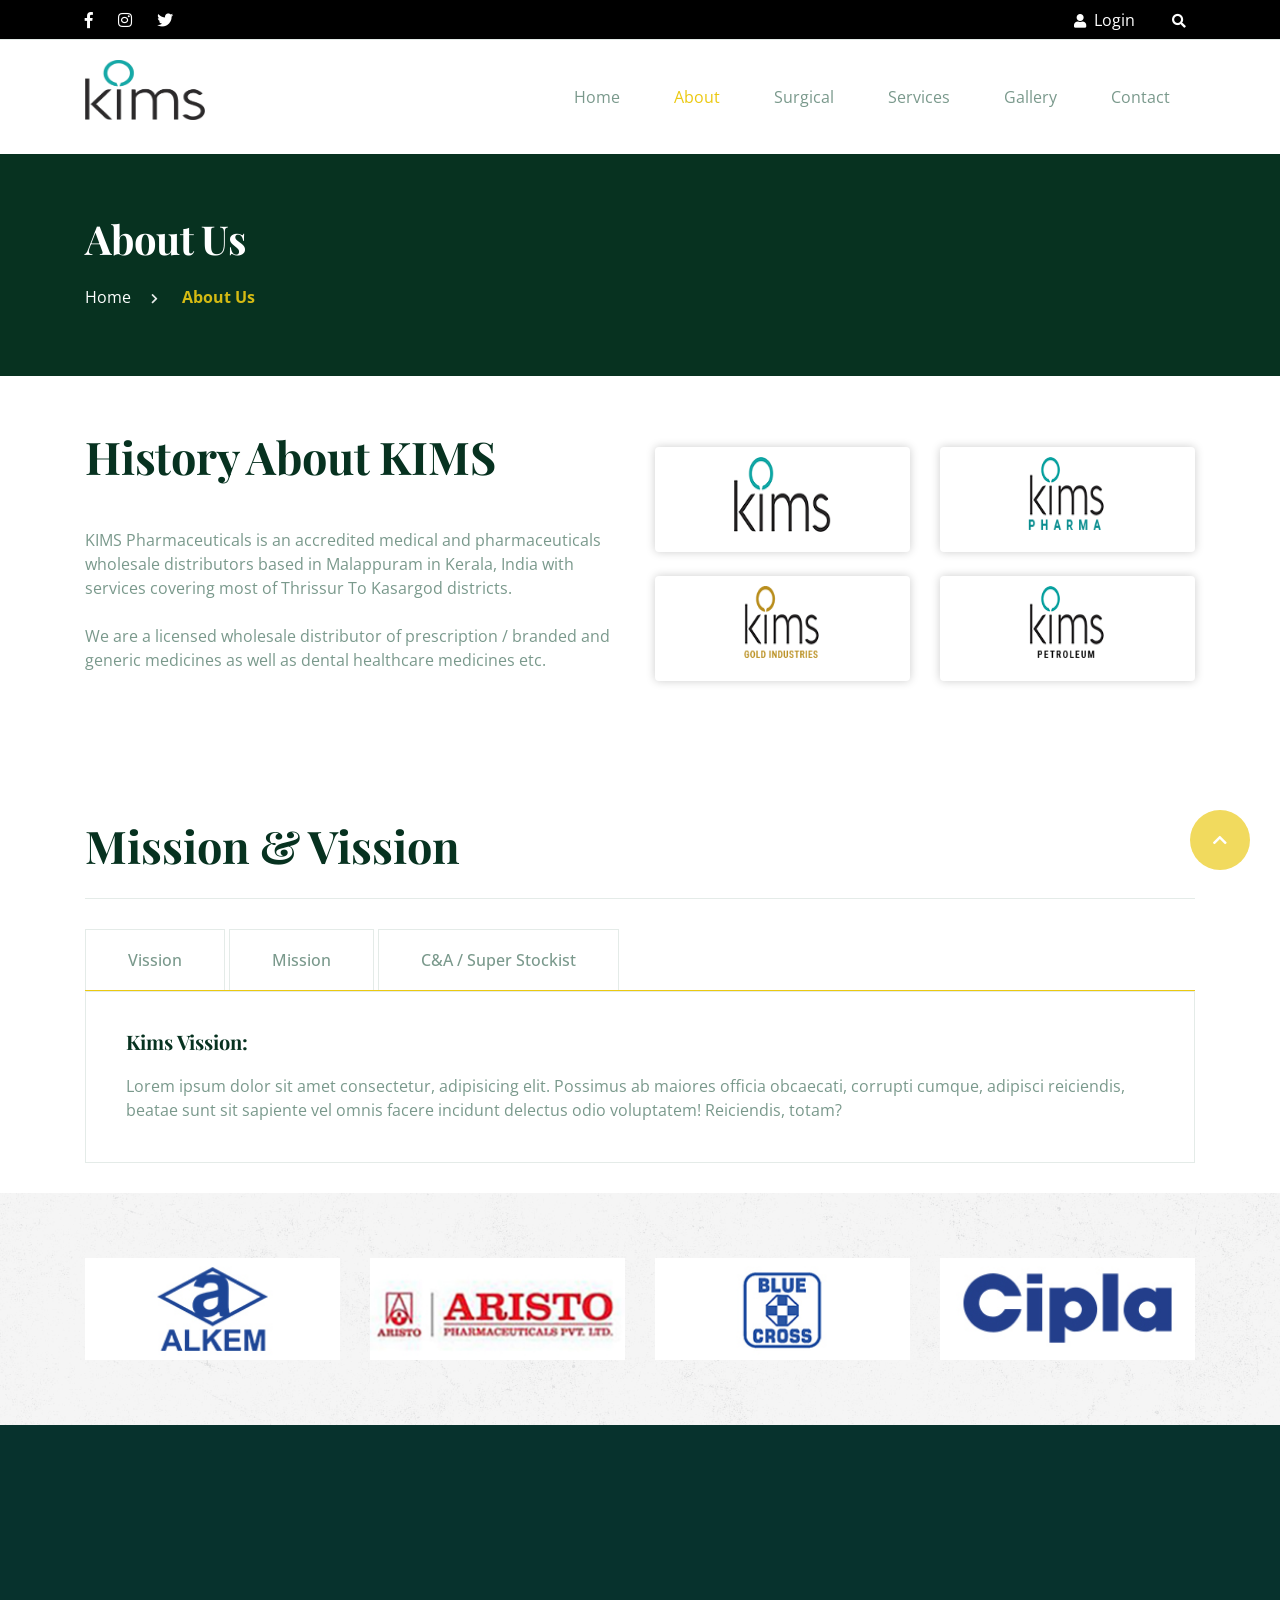
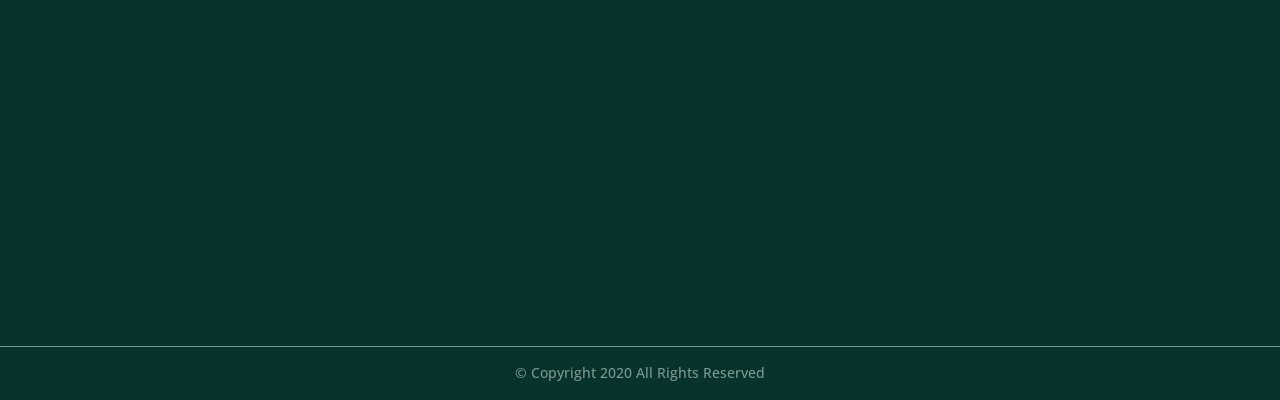
==== about.html @ dfac7af4 "kims all" ====
<!DOCTYPE html>
<html class="no-js">

<head>
    <title>Kims- About</title>
    <meta charset="utf-8">
    <meta name="description" content="">
    <meta name="viewport" content="width=device-width, initial-scale=1, shrink-to-fit=no">

    <link rel="stylesheet" href="css/bootstrap.min.css">
    <link rel="stylesheet" href="css/animations.css">
    <link rel="stylesheet" href="css/font-awesome5.css">
    <link rel="stylesheet" href="css/fontello.css">
    <link rel="stylesheet" href="css/main2.css" class="color-switcher-link">
    <link rel="stylesheet" href="css/shop2.css" class="color-switcher-link">
    <script src="js/vendor/modernizr-2.6.2.min.js"></script>

</head>

<body>

    <!--====== Preloader Area Start ======-->
    <div id="loader">
        <div class="spinner">
            <div class="dot1"></div>
            <div class="dot2"></div>
        </div>
    </div>

    <!-- Login POpup -->
    <div class="modal fade" id="exampleModalCenter" tabindex="-1" role="dialog" aria-labelledby="exampleModalCenterTitle" aria-hidden="true">
        <div class="modal-dialog modal-dialog-centered" role="document">
            <div class="modal-content">
                <div class="modal-header">
                    <h5 class="modal-title" id="exampleModalLongTitle">Login</h5>
                    <button type="button" class="close" data-dismiss="modal" aria-label="Close">
			<span aria-hidden="true">&times;</span>
		  </button>
                </div>
                <div class="modal-body">
                    <button class="btn btn-maincolor" type="submit" onclick="redirectMfacLogin();return false;">Company Login</button>
                    <button class="btn btn-maincolor" type="submit" onclick="redirectCustLogin();return false;">Customer Login</button>
                </div>
            </div>
        </div>
    </div>

    <!-- Pay Online POpup -->
    <div class="modal fade" id="PayOnline" tabindex="-1" role="dialog" aria-labelledby="PayOnlineTitle" aria-hidden="true">
        <div class="modal-dialog modal-dialog-centered" role="document">
            <div class="modal-content">
                <div class="modal-header">
                    <h5 class="modal-title" id="exampleModalLongTitle">Pay Online</h5>
                    <button type="button" class="close" data-dismiss="modal" aria-label="Close">
			<span aria-hidden="true">&times;</span>
		  </button>
                </div>
                <div class="modal-body">
                    <div class="body-content"><img src="img/q_code.jpg" alt="" style="width: 60%;height: 440px;"></div>
                </div>
            </div>
        </div>
    </div>

    <!-- Fixed Side Button -->
    <!-- <div class="fixed-side-btn">
        <a href="" class="btn-stylish" data-toggle="modal" data-target="#PayOnline">Pay Online</a>
    </div> -->



    <!-- wrappers for visual page editor and boxed version of template -->
    <div id="canvas">
        <div id="box_wrapper">

            <!-- template sections -->
            <!--topline section visible only on small screens|-->

            <section class="page_topline topline-1 s-borderbottom py-9">
                <div class="container">
                    <div class="row align-items-center">
                        <div class="col-xl-9 col-lg-8 col-md-8 col-sm-12 col-12 text-md-left text-center ">
                            <span class="social-icons">
								<a href="#" class="fab fab fa-facebook-f " title="facebook"></a>
								<a href="https://www.instagram.com/kimsgroupofcompanies/?r=nametag" class="fab fa-instagram " target="_blank"></a>
								<a href="#" class="fab fa-twitter " title="twitter"></a>
							</span>
                        </div>

                        <div class="col-xl-3 col-lg-4 col-md-4 col-sm-12 col-12 d-flex justify-content-md-end justify-content-center align-items-center">
                            <div class="login-modal">
                                <a class="login-form-btn" href="#" data-toggle="modal" data-target="#exampleModalCenter" style="color: #fff;"><i class="fa fa-user mr-1"></i> Login</a>
                            </div>
                            <!--search bar-->
                            <div class="dropdown widget_search">
                                <a class="dropdown-toggle dropdown-toggle-split" href="#" id="headerSearchDropdown" data-toggle="dropdown" aria-haspopup="true" aria-expanded="false">
                                    <i class="fa fa-search"></i>
                                </a>

                                <div class="dropdown-menu ls ms " aria-labelledby="headerSearchDropdown">
                                    <form role="search" method="get" class="search-form" action="/">
                                        <label for="search-form-top">
											<span class="screen-reader-text">Search for:</span>
										</label>
                                        <input type="search" id="search-form-top" class="search-field" placeholder="Search keyword.." value="" name="search">
                                        <button type="submit" class="search-submit">
											<span class="screen-reader-text">Search</span>
										</button>
                                    </form>
                                </div>
                            </div>
                        </div>
                    </div>
                </div>
            </section>

            <!-- header with two Bootstrap columns - left for logo and right for navigation -->
            <header class="page_header header-1 ls s-py-20 ">

                <div class="container">

                    <div class="row ">
                        <div class="col-xl-3 col-lg-3 col-md-4 col-sm-8 col-12">
                            <a href="index.html" class="logo">
                                <img src="img/kims_logos/kims-logo.png" alt="">
                            </a>
                        </div>
                        <div class="col-xl-9 col-lg-9 col-md-8 col-sm-4 col-12 d-flex align-items-center justify-content-end ">
                            <!-- main nav start -->
                            <nav class="top-nav">
                                <ul class="nav sf-menu">


                                    <li>
                                        <a href="index.html">Home</a>
                                    </li>
                                    <li class="active">
                                        <a href="#about">About</a>
                                    </li>
                                    <li>
                                        <a href="surgical.html">Surgical</a>
                                    </li>
                                    <li>
                                        <a href="index.html#services">services</a>
                                    </li>
                                    <li>
                                        <a href="index.html#gallery">Gallery</a>
                                    </li>
                                    <li>
                                        <a href="contact.html">Contact</a>
                                    </li>
                                </ul>


                            </nav>
                            <!-- eof main nav -->
                        </div>

                    </div>
                    <!-- header toggler -->
                    <span class="toggle_menu"><span></span></span>

                </div>

            </header>

            <!-- breadcrumb -->
            <section class="page_title ds s-parallax s-overlay s-py-65">
                <div class="s-blur"></div>
                <div class="container">
                    <div class="row">


                        <div class="col-md-12 text-center text-sm-left">
                            <h1>About Us</h1>
                            <ol class="breadcrumb">
                                <li class="breadcrumb-item">
                                    <a href="./">Home</a>
                                </li>
                                <li class="breadcrumb-item active">
                                    About Us
                                </li>
                            </ol>
                        </div>


                    </div>
                </div>
            </section>

            <!-- History Section -->
            <section class="ls section-about s-py-xl-55 s-py-lg-55 s-py-md-55 s-py-55 text-center text-sm-left">
                <div class="container">
                    <div class="row">
                        <div class="col-lg-6 mb-3">
                            <h2 class="special-heading">History About KIMS</h2>
                            <div class="divider-45 hidden-below-md"></div>
                            <div class="divider-30 hidden-above-md"></div>
                            <p>KIMS Pharmaceuticals is an accredited medical and pharmaceuticals wholesale distributors based in Malappuram in Kerala, India with services covering most of Thrissur To Kasargod districts.</p>
                            <p>We are a licensed wholesale distributor of prescription / branded and generic medicines as well as dental healthcare medicines etc.</p>
                            <div class="divider-50 hidden-below-md"></div>
                            <div class="divider-30 hidden-above-md"></div>
                        </div>
                        <div class="col-lg-6 d-flex align-items-center mb-3">
                            <div class="row">
                                <div class="col-md-6 mb-4">
                                    <a href="index.html">
                                        <div class="icon-box text-center hero-bg rounded box-shadow">
                                            <div class="icon-styled rounded fs-24" style="width: 75%;">
                                                <img src="img/kims-networks/kims-networks/kims.png" alt="kims-Pharmaceuticals-logo">
                                            </div>
                                        </div>
                                    </a>
                                </div>
                                <div class="col-md-6 mb-4">
                                    <a href="surgical.html">
                                        <div class="icon-box text-center hero-bg rounded box-shadow">
                                            <div class="icon-styled rounded fs-24" style="width: 75%;">
                                                <img src="img/kims-networks/kims-networks/kims_pharma.png" alt="kims-Bismik-logo">
                                            </div>
                                        </div>
                                    </a>
                                </div>
                                <div class="col-md-6 mb-4">
                                    <a href="http://kimsgold.com/" target="_blank">
                                        <div class="icon-box text-center hero-bg rounded box-shadow">
                                            <div class="icon-styled  rounded fs-24" style="width: 75%;">
                                                <img src="img/kims-networks/kims-networks/kims_gold.png" alt="kims-Gold">
                                            </div>
                                        </div>
                                    </a>
                                </div>
                                <div class="col-md-6 mb-4">
                                    <a href="error.html">
                                        <div class="icon-box text-center hero-bg rounded box-shadow">
                                            <div class="icon-styled rounded fs-24" style="width: 75%;">
                                                <img src="img/kims-networks/kims-networks/kims_petroleum.png" alt="kims-Pharmaceuticals-logo">
                                            </div>
                                        </div>
                                    </a>
                                </div>
                            </div>
                        </div>
                    </div>
                </div>
            </section>

            <!-- mission-vission Section -->
            <section id="vission" class="ls s-py-xl-30 s-py-lg-30 s-py-md-90 s-py-60 c-gutter-60">
                <div class="container">
                    <div class="row">
                        <div class="col-12">
                            <h2>Mission & Vission</h2>
                            <hr>
                            <div class="row">
                                <div class="col-lg-12">


                                    <!-- tabs start -->
                                    <ul class="nav nav-tabs" role="tablist">
                                        <li class="nav-item">
                                            <a class="nav-link active" id="tab01" data-toggle="tab" href="#tab01_pane" role="tab" aria-controls="tab01_pane" aria-expanded="true">Vission</a>
                                        </li>
                                        <li class="nav-item">
                                            <a class="nav-link" id="tab02" data-toggle="tab" href="#tab02_pane" role="tab" aria-controls="tab02_pane">Mission</a>
                                        </li>
                                        <li class="nav-item">
                                            <a class="nav-link" id="tab03" data-toggle="tab" href="#tab03_pane" role="tab" aria-controls="tab03_pane">C&A / Super Stockist</a>
                                        </li>

                                    </ul>
                                    <div class="tab-content">

                                        <div class="tab-pane fade show active" id="tab01_pane" role="tabpanel" aria-labelledby="tab01">

                                            <h6>Kims Vission:</h6>
                                            <p>
                                                Lorem ipsum dolor sit amet consectetur, adipisicing elit. Possimus ab maiores officia obcaecati, corrupti cumque, adipisci reiciendis, beatae sunt sit sapiente vel omnis facere incidunt delectus odio voluptatem! Reiciendis, totam?
                                            </p>

                                        </div>

                                        <div class="tab-pane fade" id="tab02_pane" role="tabpanel" aria-labelledby="tab02">

                                            <h6>Kims Mission:</h6>
                                            <p>
                                                Lorem ipsum dolor sit amet consectetur, adipisicing elit. Aperiam possimus distinctio veritatis repudiandae aliquam? Possimus rerum assumenda labore voluptate fugit minus magni placeat deleniti dolorem, quas unde eos sit aperiam?
                                            </p>

                                        </div>

                                        <div class="tab-pane fade" id="tab03_pane" role="tabpanel" aria-labelledby="tab03">

                                            <h6>C & A:</h6>
                                            <p>
                                                Lorem ipsum dolor sit amet, consetetur sadipscing elitr, sed diam nonumy eirmod tempor invidunt ut labore et dolore magna aliquyam erat, sed diam voluptua. At vero eos et accusam et justo duo dolores et ea rebum. Stet clita kasd gubergren, no sea takimata
                                                sanctus est Lorem ipsum dolor sit amet. Lorem ipsum dolor sit amet, consetetur sadipscing elitr, sed diam nonumy eirmod tempor invidunt ut labore eit dolore magna aliquyam erat, sed diam voluptua at vero
                                                eos et accusam et justo duo dolores et ea rebum. Stet clita kasd gubergren, no sea takimata sanctus est Lorem ipsum dolor sit amet.
                                            </p>
                                            <h6>Super Stockist:</h6>
                                            <p>
                                                Lorem, ipsum dolor sit amet consectetur adipisicing elit. Autem itaque, dolor sequi fuga natus perferendis sint veritatis, ipsa fugiat vitae, deserunt minus alias eligendi officia quisquam excepturi ducimus? Velit, dignissimos.
                                            </p>

                                        </div>

                                    </div>
                                    <!-- tabs end-->
                                </div>

                            </div>
                        </div>
                    </div>
                </div>
            </section>

            <!-- company section -->
            <section class="ls shop-categories-section s-pt-xl-65 s-pt-lg-65 s-pt-md-65 s-pt-65 s-pb-xl-65 s-pb-lg-65 s-pb-md-65 s-pb-65">
                <div class="container">
                    <div class="row">
                        <div class="col-12">
                            <div class="owl-carousel shop-categories-carousel" data-center="false" data-nav="false" data-margin="30" data-loop="true" data-autoplay="true" data-responsive-lg="4" data-responsive-md="4" data-responsive-sm="2" data-responsive-xs="1">
                                <article class="vertical-item text-center">
                                    <div class="item-media post-thumbnail">
                                        <a href="error.html">
                                            <img src="img/kims-companyLogos/alkem-logo.jpg" alt="img">
                                        </a>
                                    </div>
                                </article>
                                <article class="vertical-item text-center">
                                    <div class="item-media post-thumbnail">
                                        <a href="error.html">
                                            <img src="img/kims-companyLogos/aristo-logo.jpg" alt="img">
                                        </a>
                                    </div>
                                </article>
                                <article class="vertical-item text-center">
                                    <div class="item-media post-thumbnail">
                                        <a href="error.html">
                                            <img src="img/kims-companyLogos/Blue-cross-lab.jpg" alt="img">
                                        </a>
                                    </div>
                                </article>
                                <article class="vertical-item text-center">
                                    <div class="item-media post-thumbnail">
                                        <a href="error.html">
                                            <img src="img/kims-companyLogos/Cipla_logo.jpg" alt="img">
                                        </a>
                                    </div>
                                </article>
                                <article class="vertical-item text-center">
                                    <div class="item-media post-thumbnail">
                                        <a href="error.html">
                                            <img src="img/kims-companyLogos/gsk-logo.jpg" alt="img">
                                        </a>
                                    </div>
                                </article>
                                <article class="vertical-item text-center">
                                    <div class="item-media post-thumbnail">
                                        <a href="error.html">
                                            <img src="img/kims-companyLogos/indoco-logo.jpg" alt="img">
                                        </a>
                                    </div>
                                </article>
                                <article class="vertical-item text-center">
                                    <div class="item-media post-thumbnail">
                                        <a href="error.html">
                                            <img src="img/kims-companyLogos/intas_head.jpg" alt="img">
                                        </a>
                                    </div>
                                </article>
                                <article class="vertical-item text-center">
                                    <div class="item-media post-thumbnail">
                                        <a href="error.html">
                                            <img src="img/kims-companyLogos/lupin.jpg" alt="img">
                                        </a>
                                    </div>
                                </article>
                                <article class="vertical-item text-center">
                                    <div class="item-media post-thumbnail">
                                        <a href="error.html">
                                            <img src="img/kims-companyLogos/torrent-pharma.jpg" alt="img">
                                        </a>
                                    </div>
                                </article>
                                <article class="vertical-item text-center">
                                    <div class="item-media post-thumbnail">
                                        <a href="error.html">
                                            <img src="img/kims-companyLogos/usv.jpg" alt="img">
                                        </a>
                                    </div>
                                </article>
                            </div>
                        </div>
                    </div>
                </div>
            </section>




            <footer class="page_footer text-center text-sm-left  ds ms s-pt-60 s-pb-60 s-pt-md-85 s-pb-md-90 s-pt-lg-125 s-pb-lg-130 s-pt-xl-150 s-pb-xl-145 c-gutter-30 s-parallax c-mb-50 c-mb-lg-0">
                <div class="container">
                    <div class="row justify-content-center">

                        <div class="col-lg-4 col-md-6  animate" data-animation="fadeInUp">
                            <a href="index.html" class="logo">
                                <img src="img/kims_logos/kims-logo_footer.png" alt="">
                            </a>
                            <p>
                                KIMS Pharmaceuticals is an accredited medical and pharmaceuticals wholesale distributors based in Malappuram in Kerala, India with services covering most of Thrissur To Kasargod districts.
                            </p>
                        </div>

                        <div class="col-lg-2 col-md-6 animate" data-animation="fadeInUp">

                            <div class="widget widget_nav_menu mb-0">
                                <h3 class="widget-title">Networks</h3>
                                <ul class="list-unstyled">
                                    <li>
                                        <a href="#">Kims Pharmaceuticals</a>
                                    </li>
                                    <li>
                                        <a href="#">Kims Bismik</a>
                                    </li>
                                    <li>
                                        <a href="#">Kims Gold</a>
                                    </li>
                                    <li>
                                        <a href="#">Kims Petroleum</a>
                                    </li>
                                </ul>
                            </div>
                        </div>

                        <div class="col-lg-3 col-md-6 animate" data-animation="fadeInUp">
                            <div class="widget widget_mailchimp">

                                <h3 class="widget-title">Subscribe</h3>

                                <p>
                                    Be notified about new location
                                </p>

                                <form class="signup" action="/">
                                    <label for="mailchimp_email">
										<span class="screen-reader-text">Subscribe:</span>
									</label>

                                    <input id="mailchimp_email" name="email" type="email" class="form-control mailchimp_email" placeholder="Email">

                                    <button type="submit" class="search-submit">
										<span class="screen-reader-text">Subscribe</span>
									</button>
                                    <div class="response"></div>
                                </form>

                            </div>
                        </div>
                        <div class="col-lg-3 col-md-6 mb-0 animate" data-animation="fadeInUp">

                            <div class="widget widget_icons_list">
                                <h3 class="widget-title">Contact info</h3>
                                <ul>
                                    <li class="icon-inline">
                                        <div class="icon-styled icon-top color-main fs-14">
                                            <i class="fa fa-map-marker"></i>
                                        </div>
                                        <p>Kims & Bismik Medical Agencies <br> Market Road, Kottakal <br> Malappuram Dt, Kerala</p>
                                    </li>
                                    <li class="icon-inline">
                                        <div class="icon-styled icon-top color-main fs-14">
                                            <i class="fa fa-headphones-alt"></i>
                                        </div>
                                        <p>+91 9946211250</p>
                                    </li>
                                    <li class="icon-inline">
                                        <div class="icon-styled icon-top color-main fs-14">
                                            <i class="fa fa-envelope"></i>
                                        </div>
                                        <p>
                                            <a href="#">kimsktkl@gmail.com</a>
                                        </p>
                                    </li>
                                </ul>
                            </div>
                        </div>

                    </div>
                </div>
            </footer>


            <section class="page_copyright ds ms s-py-15 s-bordertop">
                <div class="container">
                    <div class="row align-items-center">

                        <div class="col-md-12 text-center">
                            <p>&copy; Copyright <span class="copyright_year">2020</span> All Rights Reserved</p>
                        </div>

                    </div>
                </div>
            </section>


        </div>
        <!-- eof #box_wrapper -->
    </div>
    <!-- eof #canvas -->


    <script src="js/compressed.js"></script>
    <script src="js/main.js"></script>

</body>

</html>
---- css/animations.css ----
/*
==============================================
CSS3 ANIMATION CHEAT SHEET
==============================================
*/

.slideDown {
    animation-name: slideDown;
    -webkit-animation-name: slideDown;
    animation-duration: 1s;
    -webkit-animation-duration: 1s;
    animation-timing-function: ease;
    -webkit-animation-timing-function: ease;
    visibility: visible;
}

@keyframes slideDown {
    0% {
        transform: translateY(-100%);
    }
    50% {
        transform: translateY(8%);
    }
    65% {
        transform: translateY(-4%);
    }
    80% {
        transform: translateY(4%);
    }
    95% {
        transform: translateY(-2%);
    }
    100% {
        transform: translateY(0%);
    }
}

@-webkit-keyframes slideDown {
    0% {
        -webkit-transform: translateY(-100%);
    }
    50% {
        -webkit-transform: translateY(8%);
    }
    65% {
        -webkit-transform: translateY(-4%);
    }
    80% {
        -webkit-transform: translateY(4%);
    }
    95% {
        -webkit-transform: translateY(-2%);
    }
    100% {
        -webkit-transform: translateY(0%);
    }
}


/*
==============================================
slideUp
==============================================
*/

.slideUp {
    animation-name: slideUp;
    -webkit-animation-name: slideUp;
    animation-duration: 1s;
    -webkit-animation-duration: 1s;
    animation-timing-function: ease;
    -webkit-animation-timing-function: ease;
    visibility: visible;
}

@keyframes slideUp {
    0% {
        transform: translateY(100%);
    }
    50% {
        transform: translateY(-8%);
    }
    65% {
        transform: translateY(4%);
    }
    80% {
        transform: translateY(-4%);
    }
    95% {
        transform: translateY(2%);
    }
    100% {
        transform: translateY(0%);
    }
}

@-webkit-keyframes slideUp {
    0% {
        -webkit-transform: translateY(100%);
    }
    50% {
        -webkit-transform: translateY(-8%);
    }
    65% {
        -webkit-transform: translateY(4%);
    }
    80% {
        -webkit-transform: translateY(-4%);
    }
    95% {
        -webkit-transform: translateY(2%);
    }
    100% {
        -webkit-transform: translateY(0%);
    }
}


/*
==============================================
slideLeft
==============================================
*/

.slideLeft {
    animation-name: slideLeft;
    -webkit-animation-name: slideLeft;
    animation-duration: 1s;
    -webkit-animation-duration: 1s;
    animation-timing-function: ease-in-out;
    -webkit-animation-timing-function: ease-in-out;
    visibility: visible;
}

@keyframes slideLeft {
    0% {
        transform: translateX(150%);
    }
    50% {
        transform: translateX(-8%);
    }
    65% {
        transform: translateX(4%);
    }
    80% {
        transform: translateX(-4%);
    }
    95% {
        transform: translateX(2%);
    }
    100% {
        transform: translateX(0%);
    }
}

@-webkit-keyframes slideLeft {
    0% {
        -webkit-transform: translateX(150%);
    }
    50% {
        -webkit-transform: translateX(-8%);
    }
    65% {
        -webkit-transform: translateX(4%);
    }
    80% {
        -webkit-transform: translateX(-4%);
    }
    95% {
        -webkit-transform: translateX(2%);
    }
    100% {
        -webkit-transform: translateX(0%);
    }
}


/*
==============================================
slideRight
==============================================
*/

.slideRight {
    animation-name: slideRight;
    -webkit-animation-name: slideRight;
    animation-duration: 1s;
    -webkit-animation-duration: 1s;
    animation-timing-function: ease-in-out;
    -webkit-animation-timing-function: ease-in-out;
    visibility: visible;
}

@keyframes slideRight {
    0% {
        transform: translateX(-150%);
    }
    50% {
        transform: translateX(8%);
    }
    65% {
        transform: translateX(-4%);
    }
    80% {
        transform: translateX(4%);
    }
    95% {
        transform: translateX(-2%);
    }
    100% {
        transform: translateX(0%);
    }
}

@-webkit-keyframes slideRight {
    0% {
        -webkit-transform: translateX(-150%);
    }
    50% {
        -webkit-transform: translateX(8%);
    }
    65% {
        -webkit-transform: translateX(-4%);
    }
    80% {
        -webkit-transform: translateX(4%);
    }
    95% {
        -webkit-transform: translateX(-2%);
    }
    100% {
        -webkit-transform: translateX(0%);
    }
}


/*
==============================================
slideExpandUp
==============================================
*/

.slideExpandUp {
    animation-name: slideExpandUp;
    -webkit-animation-name: slideExpandUp;
    animation-duration: 1.6s;
    -webkit-animation-duration: 1.6s;
    animation-timing-function: ease-out;
    -webkit-animation-timing-function: ease -out;
    visibility: visible;
}

@keyframes slideExpandUp {
    0% {
        transform: translateY(100%) scaleX(0.5);
    }
    30% {
        transform: translateY(-8%) scaleX(0.5);
    }
    40% {
        transform: translateY(2%) scaleX(0.5);
    }
    50% {
        transform: translateY(0%) scaleX(1.1);
    }
    60% {
        transform: translateY(0%) scaleX(0.9);
    }
    70% {
        transform: translateY(0%) scaleX(1.05);
    }
    80% {
        transform: translateY(0%) scaleX(0.95);
    }
    90% {
        transform: translateY(0%) scaleX(1.02);
    }
    100% {
        transform: translateY(0%) scaleX(1);
    }
}

@-webkit-keyframes slideExpandUp {
    0% {
        -webkit-transform: translateY(100%) scaleX(0.5);
    }
    30% {
        -webkit-transform: translateY(-8%) scaleX(0.5);
    }
    40% {
        -webkit-transform: translateY(2%) scaleX(0.5);
    }
    50% {
        -webkit-transform: translateY(0%) scaleX(1.1);
    }
    60% {
        -webkit-transform: translateY(0%) scaleX(0.9);
    }
    70% {
        -webkit-transform: translateY(0%) scaleX(1.05);
    }
    80% {
        -webkit-transform: translateY(0%) scaleX(0.95);
    }
    90% {
        -webkit-transform: translateY(0%) scaleX(1.02);
    }
    100% {
        -webkit-transform: translateY(0%) scaleX(1);
    }
}


/*
==============================================
expandUp
==============================================
*/

.expandUp {
    animation-name: expandUp;
    -webkit-animation-name: expandUp;
    animation-duration: 0.7s;
    -webkit-animation-duration: 0.7s;
    animation-timing-function: ease;
    -webkit-animation-timing-function: ease;
    visibility: visible;
}

@keyframes expandUp {
    0% {
        transform: translateY(100%) scale(0.6) scaleY(0.5);
    }
    60% {
        transform: translateY(-7%) scaleY(1.12);
    }
    75% {
        transform: translateY(3%);
    }
    100% {
        transform: translateY(0%) scale(1) scaleY(1);
    }
}

@-webkit-keyframes expandUp {
    0% {
        -webkit-transform: translateY(100%) scale(0.6) scaleY(0.5);
    }
    60% {
        -webkit-transform: translateY(-7%) scaleY(1.12);
    }
    75% {
        -webkit-transform: translateY(3%);
    }
    100% {
        -webkit-transform: translateY(0%) scale(1) scaleY(1);
    }
}


/*
==============================================
fadeIn
==============================================
*/

.fadeIn {
    animation-name: fadeIn;
    -webkit-animation-name: fadeIn;
    animation-duration: 1.5s;
    -webkit-animation-duration: 1.5s;
    animation-timing-function: ease-in-out;
    -webkit-animation-timing-function: ease-in-out;
    visibility: visible;
}

@keyframes fadeIn {
    0% {
        transform: scale(0);
        opacity: 0.0;
    }
    60% {
        transform: scale(1.1);
    }
    80% {
        transform: scale(0.9);
        opacity: 1;
    }
    100% {
        transform: scale(1);
        opacity: 1;
    }
}

@-webkit-keyframes fadeIn {
    0% {
        -webkit-transform: scale(0);
        opacity: 0.0;
    }
    60% {
        -webkit-transform: scale(1.1);
    }
    80% {
        -webkit-transform: scale(0.9);
        opacity: 1;
    }
    100% {
        -webkit-transform: scale(1);
        opacity: 1;
    }
}


/*
==============================================
expandOpen
==============================================
*/

.expandOpen {
    animation-name: expandOpen;
    -webkit-animation-name: expandOpen;
    animation-duration: 1.2s;
    -webkit-animation-duration: 1.2s;
    animation-timing-function: ease-out;
    -webkit-animation-timing-function: ease-out;
    visibility: visible;
}

@keyframes expandOpen {
    0% {
        transform: scale(1.8);
    }
    50% {
        transform: scale(0.95);
    }
    80% {
        transform: scale(1.05);
    }
    90% {
        transform: scale(0.98);
    }
    100% {
        transform: scale(1);
    }
}

@-webkit-keyframes expandOpen {
    0% {
        -webkit-transform: scale(1.8);
    }
    50% {
        -webkit-transform: scale(0.95);
    }
    80% {
        -webkit-transform: scale(1.05);
    }
    90% {
        -webkit-transform: scale(0.98);
    }
    100% {
        -webkit-transform: scale(1);
    }
}


/*
==============================================
bigEntrance
==============================================
*/

.bigEntrance {
    animation-name: bigEntrance;
    -webkit-animation-name: bigEntrance;
    animation-duration: 1.6s;
    -webkit-animation-duration: 1.6s;
    animation-timing-function: ease-out;
    -webkit-animation-timing-function: ease-out;
    visibility: visible;
}

@keyframes bigEntrance {
    0% {
        transform: scale(0.3) rotate(6deg) translateX(-30%) translateY(30%);
        opacity: 0.2;
    }
    30% {
        transform: scale(1.03) rotate(-2deg) translateX(2%) translateY(-2%);
        opacity: 1;
    }
    45% {
        transform: scale(0.98) rotate(1deg) translateX(0%) translateY(0%);
        opacity: 1;
    }
    60% {
        transform: scale(1.01) rotate(-1deg) translateX(0%) translateY(0%);
        opacity: 1;
    }
    75% {
        transform: scale(0.99) rotate(1deg) translateX(0%) translateY(0%);
        opacity: 1;
    }
    90% {
        transform: scale(1.01) rotate(0deg) translateX(0%) translateY(0%);
        opacity: 1;
    }
    100% {
        transform: scale(1) rotate(0deg) translateX(0%) translateY(0%);
        opacity: 1;
    }
}

@-webkit-keyframes bigEntrance {
    0% {
        -webkit-transform: scale(0.3) rotate(6deg) translateX(-30%) translateY(30%);
        opacity: 0.2;
    }
    30% {
        -webkit-transform: scale(1.03) rotate(-2deg) translateX(2%) translateY(-2%);
        opacity: 1;
    }
    45% {
        -webkit-transform: scale(0.98) rotate(1deg) translateX(0%) translateY(0%);
        opacity: 1;
    }
    60% {
        -webkit-transform: scale(1.01) rotate(-1deg) translateX(0%) translateY(0%);
        opacity: 1;
    }
    75% {
        -webkit-transform: scale(0.99) rotate(1deg) translateX(0%) translateY(0%);
        opacity: 1;
    }
    90% {
        -webkit-transform: scale(1.01) rotate(0deg) translateX(0%) translateY(0%);
        opacity: 1;
    }
    100% {
        -webkit-transform: scale(1) rotate(0deg) translateX(0%) translateY(0%);
        opacity: 1;
    }
}


/*
==============================================
hatch
==============================================
*/

.hatch {
    animation-name: hatch;
    -webkit-animation-name: hatch;
    animation-duration: 2s;
    -webkit-animation-duration: 2s;
    animation-timing-function: ease-in-out;
    -webkit-animation-timing-function: ease-in-out;
    transform-origin: 50% 100%;
    -ms-transform-origin: 50% 100%;
    -webkit-transform-origin: 50% 100%;
    visibility: visible;
}

@keyframes hatch {
    0% {
        transform: rotate(0deg) scaleY(0.6);
    }
    20% {
        transform: rotate(-2deg) scaleY(1.05);
    }
    35% {
        transform: rotate(2deg) scaleY(1);
    }
    50% {
        transform: rotate(-2deg);
    }
    65% {
        transform: rotate(1deg);
    }
    80% {
        transform: rotate(-1deg);
    }
    100% {
        transform: rotate(0deg);
    }
}

@-webkit-keyframes hatch {
    0% {
        -webkit-transform: rotate(0deg) scaleY(0.6);
    }
    20% {
        -webkit-transform: rotate(-2deg) scaleY(1.05);
    }
    35% {
        -webkit-transform: rotate(2deg) scaleY(1);
    }
    50% {
        -webkit-transform: rotate(-2deg);
    }
    65% {
        -webkit-transform: rotate(1deg);
    }
    80% {
        -webkit-transform: rotate(-1deg);
    }
    100% {
        -webkit-transform: rotate(0deg);
    }
}


/*
==============================================
bounce
==============================================
*/

.bounce {
    animation-name: bounce;
    -webkit-animation-name: bounce;
    animation-duration: 1.6s;
    -webkit-animation-duration: 1.6s;
    animation-timing-function: ease;
    -webkit-animation-timing-function: ease;
    transform-origin: 50% 100%;
    -ms-transform-origin: 50% 100%;
    -webkit-transform-origin: 50% 100%;
}

@keyframes bounce {
    0% {
        transform: translateY(0%) scaleY(0.6);
    }
    60% {
        transform: translateY(-100%) scaleY(1.1);
    }
    70% {
        transform: translateY(0%) scaleY(0.95) scaleX(1.05);
    }
    80% {
        transform: translateY(0%) scaleY(1.05) scaleX(1);
    }
    90% {
        transform: translateY(0%) scaleY(0.95) scaleX(1);
    }
    100% {
        transform: translateY(0%) scaleY(1) scaleX(1);
    }
}

@-webkit-keyframes bounce {
    0% {
        -webkit-transform: translateY(0%) scaleY(0.6);
    }
    60% {
        -webkit-transform: translateY(-100%) scaleY(1.1);
    }
    70% {
        -webkit-transform: translateY(0%) scaleY(0.95) scaleX(1.05);
    }
    80% {
        -webkit-transform: translateY(0%) scaleY(1.05) scaleX(1);
    }
    90% {
        -webkit-transform: translateY(0%) scaleY(0.95) scaleX(1);
    }
    100% {
        -webkit-transform: translateY(0%) scaleY(1) scaleX(1);
    }
}


/*
==============================================
pulse
==============================================
*/

.pulse {
    animation-name: pulse;
    -webkit-animation-name: pulse;
    animation-duration: 1.5s;
    -webkit-animation-duration: 1.5s;
    animation-iteration-count: infinite;
    -webkit-animation-iteration-count: infinite;
}

@keyframes pulse {
    0% {
        transform: scale(0.95);
        opacity: 0.7;
    }
    50% {
        transform: scale(1);
        opacity: 1;
    }
    100% {
        transform: scale(0.95);
        opacity: 0.7;
    }
}

@-webkit-keyframes pulse {
    0% {
        -webkit-transform: scale(0.95);
        opacity: 0.7;
    }
    50% {
        -webkit-transform: scale(1);
        opacity: 1;
    }
    100% {
        -webkit-transform: scale(0.95);
        opacity: 0.7;
    }
}


/*
==============================================
floating
==============================================
*/

.floating {
    animation-name: floating;
    -webkit-animation-name: floating;
    animation-duration: 1.5s;
    -webkit-animation-duration: 1.5s;
    animation-iteration-count: infinite;
    -webkit-animation-iteration-count: infinite;
}

@keyframes floating {
    0% {
        transform: translateY(0%);
    }
    50% {
        transform: translateY(8%);
    }
    100% {
        transform: translateY(0%);
    }
}

@-webkit-keyframes floating {
    0% {
        -webkit-transform: translateY(0%);
    }
    50% {
        -webkit-transform: translateY(8%);
    }
    100% {
        -webkit-transform: translateY(0%);
    }
}


/*
==============================================
tossing
==============================================
*/

.tossing {
    animation-name: tossing;
    -webkit-animation-name: tossing;
    animation-duration: 2.5s;
    -webkit-animation-duration: 2.5s;
    animation-iteration-count: infinite;
    -webkit-animation-iteration-count: infinite;
}

@keyframes tossing {
    0% {
        transform: rotate(-4deg);
    }
    50% {
        transform: rotate(4deg);
    }
    100% {
        transform: rotate(-4deg);
    }
}

@-webkit-keyframes tossing {
    0% {
        -webkit-transform: rotate(-4deg);
    }
    50% {
        -webkit-transform: rotate(4deg);
    }
    100% {
        -webkit-transform: rotate(-4deg);
    }
}


/*
==============================================
pullUp
==============================================
*/

.pullUp {
    animation-name: pullUp;
    -webkit-animation-name: pullUp;
    animation-duration: 1.1s;
    -webkit-animation-duration: 1.1s;
    animation-timing-function: ease-out;
    -webkit-animation-timing-function: ease-out;
    transform-origin: 50% 100%;
    -ms-transform-origin: 50% 100%;
    -webkit-transform-origin: 50% 100%;
}

@keyframes pullUp {
    0% {
        transform: scaleY(0.1);
    }
    40% {
        transform: scaleY(1.02);
    }
    60% {
        transform: scaleY(0.98);
    }
    80% {
        transform: scaleY(1.01);
    }
    100% {
        transform: scaleY(0.98);
    }
    80% {
        transform: scaleY(1.01);
    }
    100% {
        transform: scaleY(1);
    }
}

@-webkit-keyframes pullUp {
    0% {
        -webkit-transform: scaleY(0.1);
    }
    40% {
        -webkit-transform: scaleY(1.02);
    }
    60% {
        -webkit-transform: scaleY(0.98);
    }
    80% {
        -webkit-transform: scaleY(1.01);
    }
    100% {
        -webkit-transform: scaleY(0.98);
    }
    80% {
        -webkit-transform: scaleY(1.01);
    }
    100% {
        -webkit-transform: scaleY(1);
    }
}


/*
==============================================
pullDown
==============================================
*/

.pullDown {
    animation-name: pullDown;
    -webkit-animation-name: pullDown;
    animation-duration: 1.1s;
    -webkit-animation-duration: 1.1s;
    animation-timing-function: ease-out;
    -webkit-animation-timing-function: ease-out;
    transform-origin: 50% 0%;
    -ms-transform-origin: 50% 0%;
    -webkit-transform-origin: 50% 0%;
}

@keyframes pullDown {
    0% {
        transform: scaleY(0.1);
    }
    40% {
        transform: scaleY(1.02);
    }
    60% {
        transform: scaleY(0.98);
    }
    80% {
        transform: scaleY(1.01);
    }
    100% {
        transform: scaleY(0.98);
    }
    80% {
        transform: scaleY(1.01);
    }
    100% {
        transform: scaleY(1);
    }
}

@-webkit-keyframes pullDown {
    0% {
        -webkit-transform: scaleY(0.1);
    }
    40% {
        -webkit-transform: scaleY(1.02);
    }
    60% {
        -webkit-transform: scaleY(0.98);
    }
    80% {
        -webkit-transform: scaleY(1.01);
    }
    100% {
        -webkit-transform: scaleY(0.98);
    }
    80% {
        -webkit-transform: scaleY(1.01);
    }
    100% {
        -webkit-transform: scaleY(1);
    }
}


/*
==============================================
stretchLeft
==============================================
*/

.stretchLeft {
    animation-name: stretchLeft;
    -webkit-animation-name: stretchLeft;
    animation-duration: 1.5s;
    -webkit-animation-duration: 1.5s;
    animation-timing-function: ease-out;
    -webkit-animation-timing-function: ease-out;
    transform-origin: 100% 0%;
    -ms-transform-origin: 100% 0%;
    -webkit-transform-origin: 100% 0%;
}

@keyframes stretchLeft {
    0% {
        transform: scaleX(0.3);
    }
    40% {
        transform: scaleX(1.02);
    }
    60% {
        transform: scaleX(0.98);
    }
    80% {
        transform: scaleX(1.01);
    }
    100% {
        transform: scaleX(0.98);
    }
    80% {
        transform: scaleX(1.01);
    }
    100% {
        transform: scaleX(1);
    }
}

@-webkit-keyframes stretchLeft {
    0% {
        -webkit-transform: scaleX(0.3);
    }
    40% {
        -webkit-transform: scaleX(1.02);
    }
    60% {
        -webkit-transform: scaleX(0.98);
    }
    80% {
        -webkit-transform: scaleX(1.01);
    }
    100% {
        -webkit-transform: scaleX(0.98);
    }
    80% {
        -webkit-transform: scaleX(1.01);
    }
    100% {
        -webkit-transform: scaleX(1);
    }
}


/*
==============================================
stretchRight
==============================================
*/

.stretchRight {
    animation-name: stretchRight;
    -webkit-animation-name: stretchRight;
    animation-duration: 1.5s;
    -webkit-animation-duration: 1.5s;
    animation-timing-function: ease-out;
    -webkit-animation-timing-function: ease-out;
    transform-origin: 0% 0%;
    -ms-transform-origin: 0% 0%;
    -webkit-transform-origin: 0% 0%;
}

@keyframes stretchRight {
    0% {
        transform: scaleX(0.3);
    }
    40% {
        transform: scaleX(1.02);
    }
    60% {
        transform: scaleX(0.98);
    }
    80% {
        transform: scaleX(1.01);
    }
    100% {
        transform: scaleX(0.98);
    }
    80% {
        transform: scaleX(1.01);
    }
    100% {
        transform: scaleX(1);
    }
}

@-webkit-keyframes stretchRight {
    0% {
        -webkit-transform: scaleX(0.3);
    }
    40% {
        -webkit-transform: scaleX(1.02);
    }
    60% {
        -webkit-transform: scaleX(0.98);
    }
    80% {
        -webkit-transform: scaleX(1.01);
    }
    100% {
        -webkit-transform: scaleX(0.98);
    }
    80% {
        -webkit-transform: scaleX(1.01);
    }
    100% {
        -webkit-transform: scaleX(1);
    }
}

.animated {
    -webkit-animation-fill-mode: both;
    -moz-animation-fill-mode: both;
    -ms-animation-fill-mode: both;
    -o-animation-fill-mode: both;
    animation-fill-mode: both;
    -webkit-animation-duration: 1s;
    -moz-animation-duration: 1s;
    -ms-animation-duration: 1s;
    -o-animation-duration: 1s;
    animation-duration: 1s;
}

.animated.hinge {
    -webkit-animation-duration: 1s;
    -moz-animation-duration: 1s;
    -ms-animation-duration: 1s;
    -o-animation-duration: 1s;
    animation-duration: 1s;
}

@-webkit-keyframes fadeIn {
    0% {
        opacity: 0;
    }
    100% {
        opacity: 1;
    }
}


/*
@-moz-keyframes fadeIn {
0% {opacity: 0;}
100% {opacity: 1;}
}

@-o-keyframes fadeIn {
0% {opacity: 0;}
100% {opacity: 1;}
}

@keyframes fadeIn {
0% {opacity: 0;}
100% {opacity: 1;}
}

.fadeIn {
-webkit-animation-name: fadeIn;
-moz-animation-name: fadeIn;
-o-animation-name: fadeIn;
animation-name: fadeIn;
}
*/

@-webkit-keyframes fadeInUp {
    0% {
        opacity: 0;
        -webkit-transform: translateY(20px);
    }
    100% {
        opacity: 1;
        -webkit-transform: translateY(0);
    }
}

@-moz-keyframes fadeInUp {
    0% {
        opacity: 0;
        -moz-transform: translateY(20px);
    }
    100% {
        opacity: 1;
        -moz-transform: translateY(0);
    }
}

@-o-keyframes fadeInUp {
    0% {
        opacity: 0;
        -o-transform: translateY(20px);
    }
    100% {
        opacity: 1;
        -o-transform: translateY(0);
    }
}

@keyframes fadeInUp {
    0% {
        opacity: 0;
        transform: translateY(20px);
    }
    100% {
        opacity: 1;
        transform: translateY(0);
    }
}

.fadeInUp {
    -webkit-animation-name: fadeInUp;
    -moz-animation-name: fadeInUp;
    -o-animation-name: fadeInUp;
    animation-name: fadeInUp;
}

@-webkit-keyframes fadeInDown {
    0% {
        opacity: 0;
        -webkit-transform: translateY(-20px);
    }
    100% {
        opacity: 1;
        -webkit-transform: translateY(0);
    }
}

@-moz-keyframes fadeInDown {
    0% {
        opacity: 0;
        -moz-transform: translateY(-20px);
    }
    100% {
        opacity: 1;
        -moz-transform: translateY(0);
    }
}

@-o-keyframes fadeInDown {
    0% {
        opacity: 0;
        -o-transform: translateY(-20px);
    }
    100% {
        opacity: 1;
        -o-transform: translateY(0);
    }
}

@keyframes fadeInDown {
    0% {
        opacity: 0;
        transform: translateY(-20px);
    }
    100% {
        opacity: 1;
        transform: translateY(0);
    }
}

.fadeInDown {
    -webkit-animation-name: fadeInDown;
    -moz-animation-name: fadeInDown;
    -o-animation-name: fadeInDown;
    animation-name: fadeInDown;
}

@-webkit-keyframes fadeInLeft {
    0% {
        opacity: 0;
        -webkit-transform: translateX(-20px);
    }
    100% {
        opacity: 1;
        -webkit-transform: translateX(0);
    }
}

@-moz-keyframes fadeInLeft {
    0% {
        opacity: 0;
        -moz-transform: translateX(-20px);
    }
    100% {
        opacity: 1;
        -moz-transform: translateX(0);
    }
}

@-o-keyframes fadeInLeft {
    0% {
        opacity: 0;
        -o-transform: translateX(-20px);
    }
    100% {
        opacity: 1;
        -o-transform: translateX(0);
    }
}

@keyframes fadeInLeft {
    0% {
        opacity: 0;
        transform: translateX(-20px);
    }
    100% {
        opacity: 1;
        transform: translateX(0);
    }
}

.fadeInLeft {
    -webkit-animation-name: fadeInLeft;
    -moz-animation-name: fadeInLeft;
    -o-animation-name: fadeInLeft;
    animation-name: fadeInLeft;
}

@-webkit-keyframes fadeInRight {
    0% {
        opacity: 0;
        -webkit-transform: translateX(20px);
    }
    100% {
        opacity: 1;
        -webkit-transform: translateX(0);
    }
}

@-moz-keyframes fadeInRight {
    0% {
        opacity: 0;
        -moz-transform: translateX(20px);
    }
    100% {
        opacity: 1;
        -moz-transform: translateX(0);
    }
}

@-o-keyframes fadeInRight {
    0% {
        opacity: 0;
        -o-transform: translateX(20px);
    }
    100% {
        opacity: 1;
        -o-transform: translateX(0);
    }
}

@keyframes fadeInRight {
    0% {
        opacity: 0;
        transform: translateX(20px);
    }
    100% {
        opacity: 1;
        transform: translateX(0);
    }
}

.fadeInRight {
    -webkit-animation-name: fadeInRight;
    -moz-animation-name: fadeInRight;
    -o-animation-name: fadeInRight;
    animation-name: fadeInRight;
}

@-webkit-keyframes fadeInUpBig {
    0% {
        opacity: 0;
        -webkit-transform: translateY(2000px);
    }
    100% {
        opacity: 1;
        -webkit-transform: translateY(0);
    }
}

@-moz-keyframes fadeInUpBig {
    0% {
        opacity: 0;
        -moz-transform: translateY(2000px);
    }
    100% {
        opacity: 1;
        -moz-transform: translateY(0);
    }
}

@-o-keyframes fadeInUpBig {
    0% {
        opacity: 0;
        -o-transform: translateY(2000px);
    }
    100% {
        opacity: 1;
        -o-transform: translateY(0);
    }
}

@keyframes fadeInUpBig {
    0% {
        opacity: 0;
        transform: translateY(2000px);
    }
    100% {
        opacity: 1;
        transform: translateY(0);
    }
}

.fadeInUpBig {
    -webkit-animation-name: fadeInUpBig;
    -moz-animation-name: fadeInUpBig;
    -o-animation-name: fadeInUpBig;
    animation-name: fadeInUpBig;
}

@-webkit-keyframes fadeInDownBig {
    0% {
        opacity: 0;
        -webkit-transform: translateY(-2000px);
    }
    100% {
        opacity: 1;
        -webkit-transform: translateY(0);
    }
}

@-moz-keyframes fadeInDownBig {
    0% {
        opacity: 0;
        -moz-transform: translateY(-2000px);
    }
    100% {
        opacity: 1;
        -moz-transform: translateY(0);
    }
}

@-o-keyframes fadeInDownBig {
    0% {
        opacity: 0;
        -o-transform: translateY(-2000px);
    }
    100% {
        opacity: 1;
        -o-transform: translateY(0);
    }
}

@keyframes fadeInDownBig {
    0% {
        opacity: 0;
        transform: translateY(-2000px);
    }
    100% {
        opacity: 1;
        transform: translateY(0);
    }
}

.fadeInDownBig {
    -webkit-animation-name: fadeInDownBig;
    -moz-animation-name: fadeInDownBig;
    -o-animation-name: fadeInDownBig;
    animation-name: fadeInDownBig;
}

@-webkit-keyframes fadeInLeftBig {
    0% {
        opacity: 0;
        -webkit-transform: translateX(-2000px);
    }
    100% {
        opacity: 1;
        -webkit-transform: translateX(0);
    }
}

@-moz-keyframes fadeInLeftBig {
    0% {
        opacity: 0;
        -moz-transform: translateX(-2000px);
    }
    100% {
        opacity: 1;
        -moz-transform: translateX(0);
    }
}

@-o-keyframes fadeInLeftBig {
    0% {
        opacity: 0;
        -o-transform: translateX(-2000px);
    }
    100% {
        opacity: 1;
        -o-transform: translateX(0);
    }
}

@keyframes fadeInLeftBig {
    0% {
        opacity: 0;
        transform: translateX(-2000px);
    }
    100% {
        opacity: 1;
        transform: translateX(0);
    }
}

.fadeInLeftBig {
    -webkit-animation-name: fadeInLeftBig;
    -moz-animation-name: fadeInLeftBig;
    -o-animation-name: fadeInLeftBig;
    animation-name: fadeInLeftBig;
}

@-webkit-keyframes fadeInRightBig {
    0% {
        opacity: 0;
        -webkit-transform: translateX(2000px);
    }
    100% {
        opacity: 1;
        -webkit-transform: translateX(0);
    }
}

@-moz-keyframes fadeInRightBig {
    0% {
        opacity: 0;
        -moz-transform: translateX(2000px);
    }
    100% {
        opacity: 1;
        -moz-transform: translateX(0);
    }
}

@-o-keyframes fadeInRightBig {
    0% {
        opacity: 0;
        -o-transform: translateX(2000px);
    }
    100% {
        opacity: 1;
        -o-transform: translateX(0);
    }
}

@keyframes fadeInRightBig {
    0% {
        opacity: 0;
        transform: translateX(2000px);
    }
    100% {
        opacity: 1;
        transform: translateX(0);
    }
}

.fadeInRightBig {
    -webkit-animation-name: fadeInRightBig;
    -moz-animation-name: fadeInRightBig;
    -o-animation-name: fadeInRightBig;
    animation-name: fadeInRightBig;
}

@-webkit-keyframes fadeOut {
    0% {
        opacity: 1;
    }
    100% {
        opacity: 0;
    }
}

@-moz-keyframes fadeOut {
    0% {
        opacity: 1;
    }
    100% {
        opacity: 0;
    }
}

@-o-keyframes fadeOut {
    0% {
        opacity: 1;
    }
    100% {
        opacity: 0;
    }
}

@keyframes fadeOut {
    0% {
        opacity: 1;
    }
    100% {
        opacity: 0;
    }
}

.fadeOut {
    -webkit-animation-name: fadeOut;
    -moz-animation-name: fadeOut;
    -o-animation-name: fadeOut;
    animation-name: fadeOut;
}

@-webkit-keyframes fadeOutUp {
    0% {
        opacity: 1;
        -webkit-transform: translateY(0);
    }
    100% {
        opacity: 0;
        -webkit-transform: translateY(-20px);
    }
}

@-moz-keyframes fadeOutUp {
    0% {
        opacity: 1;
        -moz-transform: translateY(0);
    }
    100% {
        opacity: 0;
        -moz-transform: translateY(-20px);
    }
}

@-o-keyframes fadeOutUp {
    0% {
        opacity: 1;
        -o-transform: translateY(0);
    }
    100% {
        opacity: 0;
        -o-transform: translateY(-20px);
    }
}

@keyframes fadeOutUp {
    0% {
        opacity: 1;
        transform: translateY(0);
    }
    100% {
        opacity: 0;
        transform: translateY(-20px);
    }
}

.fadeOutUp {
    -webkit-animation-name: fadeOutUp;
    -moz-animation-name: fadeOutUp;
    -o-animation-name: fadeOutUp;
    animation-name: fadeOutUp;
}

@-webkit-keyframes fadeOutDown {
    0% {
        opacity: 1;
        -webkit-transform: translateY(0);
    }
    100% {
        opacity: 0;
        -webkit-transform: translateY(20px);
    }
}

@-moz-keyframes fadeOutDown {
    0% {
        opacity: 1;
        -moz-transform: translateY(0);
    }
    100% {
        opacity: 0;
        -moz-transform: translateY(20px);
    }
}

@-o-keyframes fadeOutDown {
    0% {
        opacity: 1;
        -o-transform: translateY(0);
    }
    100% {
        opacity: 0;
        -o-transform: translateY(20px);
    }
}

@keyframes fadeOutDown {
    0% {
        opacity: 1;
        transform: translateY(0);
    }
    100% {
        opacity: 0;
        transform: translateY(20px);
    }
}

.fadeOutDown {
    -webkit-animation-name: fadeOutDown;
    -moz-animation-name: fadeOutDown;
    -o-animation-name: fadeOutDown;
    animation-name: fadeOutDown;
}

@-webkit-keyframes fadeOutLeft {
    0% {
        opacity: 1;
        -webkit-transform: translateX(0);
    }
    100% {
        opacity: 0;
        -webkit-transform: translateX(-20px);
    }
}

@-moz-keyframes fadeOutLeft {
    0% {
        opacity: 1;
        -moz-transform: translateX(0);
    }
    100% {
        opacity: 0;
        -moz-transform: translateX(-20px);
    }
}

@-o-keyframes fadeOutLeft {
    0% {
        opacity: 1;
        -o-transform: translateX(0);
    }
    100% {
        opacity: 0;
        -o-transform: translateX(-20px);
    }
}

@keyframes fadeOutLeft {
    0% {
        opacity: 1;
        transform: translateX(0);
    }
    100% {
        opacity: 0;
        transform: translateX(-20px);
    }
}

.fadeOutLeft {
    -webkit-animation-name: fadeOutLeft;
    -moz-animation-name: fadeOutLeft;
    -o-animation-name: fadeOutLeft;
    animation-name: fadeOutLeft;
}

@-webkit-keyframes fadeOutRight {
    0% {
        opacity: 1;
        -webkit-transform: translateX(0);
    }
    100% {
        opacity: 0;
        -webkit-transform: translateX(20px);
    }
}

@-moz-keyframes fadeOutRight {
    0% {
        opacity: 1;
        -moz-transform: translateX(0);
    }
    100% {
        opacity: 0;
        -moz-transform: translateX(20px);
    }
}

@-o-keyframes fadeOutRight {
    0% {
        opacity: 1;
        -o-transform: translateX(0);
    }
    100% {
        opacity: 0;
        -o-transform: translateX(20px);
    }
}

@keyframes fadeOutRight {
    0% {
        opacity: 1;
        transform: translateX(0);
    }
    100% {
        opacity: 0;
        transform: translateX(20px);
    }
}

.fadeOutRight {
    -webkit-animation-name: fadeOutRight;
    -moz-animation-name: fadeOutRight;
    -o-animation-name: fadeOutRight;
    animation-name: fadeOutRight;
}

@-webkit-keyframes fadeOutUpBig {
    0% {
        opacity: 1;
        -webkit-transform: translateY(0);
    }
    100% {
        opacity: 0;
        -webkit-transform: translateY(-2000px);
    }
}

@-moz-keyframes fadeOutUpBig {
    0% {
        opacity: 1;
        -moz-transform: translateY(0);
    }
    100% {
        opacity: 0;
        -moz-transform: translateY(-2000px);
    }
}

@-o-keyframes fadeOutUpBig {
    0% {
        opacity: 1;
        -o-transform: translateY(0);
    }
    100% {
        opacity: 0;
        -o-transform: translateY(-2000px);
    }
}

@keyframes fadeOutUpBig {
    0% {
        opacity: 1;
        transform: translateY(0);
    }
    100% {
        opacity: 0;
        transform: translateY(-2000px);
    }
}

.fadeOutUpBig {
    -webkit-animation-name: fadeOutUpBig;
    -moz-animation-name: fadeOutUpBig;
    -o-animation-name: fadeOutUpBig;
    animation-name: fadeOutUpBig;
}

@-webkit-keyframes fadeOutDownBig {
    0% {
        opacity: 1;
        -webkit-transform: translateY(0);
    }
    100% {
        opacity: 0;
        -webkit-transform: translateY(2000px);
    }
}

@-moz-keyframes fadeOutDownBig {
    0% {
        opacity: 1;
        -moz-transform: translateY(0);
    }
    100% {
        opacity: 0;
        -moz-transform: translateY(2000px);
    }
}

@-o-keyframes fadeOutDownBig {
    0% {
        opacity: 1;
        -o-transform: translateY(0);
    }
    100% {
        opacity: 0;
        -o-transform: translateY(2000px);
    }
}

@keyframes fadeOutDownBig {
    0% {
        opacity: 1;
        transform: translateY(0);
    }
    100% {
        opacity: 0;
        transform: translateY(2000px);
    }
}

.fadeOutDownBig {
    -webkit-animation-name: fadeOutDownBig;
    -moz-animation-name: fadeOutDownBig;
    -o-animation-name: fadeOutDownBig;
    animation-name: fadeOutDownBig;
}

@-webkit-keyframes fadeOutLeftBig {
    0% {
        opacity: 1;
        -webkit-transform: translateX(0);
    }
    100% {
        opacity: 0;
        -webkit-transform: translateX(-2000px);
    }
}

@-moz-keyframes fadeOutLeftBig {
    0% {
        opacity: 1;
        -moz-transform: translateX(0);
    }
    100% {
        opacity: 0;
        -moz-transform: translateX(-2000px);
    }
}

@-o-keyframes fadeOutLeftBig {
    0% {
        opacity: 1;
        -o-transform: translateX(0);
    }
    100% {
        opacity: 0;
        -o-transform: translateX(-2000px);
    }
}

@keyframes fadeOutLeftBig {
    0% {
        opacity: 1;
        transform: translateX(0);
    }
    100% {
        opacity: 0;
        transform: translateX(-2000px);
    }
}

.fadeOutLeftBig {
    -webkit-animation-name: fadeOutLeftBig;
    -moz-animation-name: fadeOutLeftBig;
    -o-animation-name: fadeOutLeftBig;
    animation-name: fadeOutLeftBig;
}

@-webkit-keyframes fadeOutRightBig {
    0% {
        opacity: 1;
        -webkit-transform: translateX(0);
    }
    100% {
        opacity: 0;
        -webkit-transform: translateX(2000px);
    }
}

@-moz-keyframes fadeOutRightBig {
    0% {
        opacity: 1;
        -moz-transform: translateX(0);
    }
    100% {
        opacity: 0;
        -moz-transform: translateX(2000px);
    }
}

@-o-keyframes fadeOutRightBig {
    0% {
        opacity: 1;
        -o-transform: translateX(0);
    }
    100% {
        opacity: 0;
        -o-transform: translateX(2000px);
    }
}

@keyframes fadeOutRightBig {
    0% {
        opacity: 1;
        transform: translateX(0);
    }
    100% {
        opacity: 0;
        transform: translateX(2000px);
    }
}

.fadeOutRightBig {
    -webkit-animation-name: fadeOutRightBig;
    -moz-animation-name: fadeOutRightBig;
    -o-animation-name: fadeOutRightBig;
    animation-name: fadeOutRightBig;
}

@-webkit-keyframes slideInDown {
    0% {
        opacity: 0;
        -webkit-transform: translateY(-2000px);
    }
    100% {
        -webkit-transform: translateY(0);
    }
}

@-moz-keyframes slideInDown {
    0% {
        opacity: 0;
        -moz-transform: translateY(-2000px);
    }
    100% {
        -moz-transform: translateY(0);
    }
}

@-o-keyframes slideInDown {
    0% {
        opacity: 0;
        -o-transform: translateY(-2000px);
    }
    100% {
        -o-transform: translateY(0);
    }
}

@keyframes slideInDown {
    0% {
        opacity: 0;
        transform: translateY(-2000px);
    }
    100% {
        transform: translateY(0);
    }
}

.slideInDown {
    -webkit-animation-name: slideInDown;
    -moz-animation-name: slideInDown;
    -o-animation-name: slideInDown;
    animation-name: slideInDown;
}

@-webkit-keyframes slideInLeft {
    0% {
        opacity: 0;
        -webkit-transform: translateX(-100%);
    }
    100% {
        -webkit-transform: translateX(0);
    }
}

@-moz-keyframes slideInLeft {
    0% {
        opacity: 0;
        -moz-transform: translateX(-100%);
    }
    100% {
        -moz-transform: translateX(0);
    }
}

@-o-keyframes slideInLeft {
    0% {
        opacity: 0;
        -o-transform: translateX(-100%);
    }
    100% {
        -o-transform: translateX(0);
    }
}

@keyframes slideInLeft {
    0% {
        opacity: 0;
        transform: translateX(-100%);
    }
    100% {
        transform: translateX(0);
    }
}

.slideInLeft {
    -webkit-animation-name: slideInLeft;
    -moz-animation-name: slideInLeft;
    -o-animation-name: slideInLeft;
    animation-name: slideInLeft;
}

@-webkit-keyframes slideInRight {
    0% {
        opacity: 0;
        -webkit-transform: translateX(100%);
    }
    100% {
        -webkit-transform: translateX(0);
    }
}

@-moz-keyframes slideInRight {
    0% {
        opacity: 0;
        -moz-transform: translateX(100%);
    }
    100% {
        -moz-transform: translateX(0);
    }
}

@-o-keyframes slideInRight {
    0% {
        opacity: 0;
        -o-transform: translateX(100%);
    }
    100% {
        -o-transform: translateX(0);
    }
}

@keyframes slideInRight {
    0% {
        opacity: 0;
        transform: translateX(100%);
    }
    100% {
        transform: translateX(0);
    }
}

.slideInRight {
    -webkit-animation-name: slideInRight;
    -moz-animation-name: slideInRight;
    -o-animation-name: slideInRight;
    animation-name: slideInRight;
}

@-webkit-keyframes slideOutUp {
    0% {
        -webkit-transform: translateY(0);
    }
    100% {
        opacity: 0;
        -webkit-transform: translateY(-2000px);
    }
}

@-moz-keyframes slideOutUp {
    0% {
        -moz-transform: translateY(0);
    }
    100% {
        opacity: 0;
        -moz-transform: translateY(-2000px);
    }
}

@-o-keyframes slideOutUp {
    0% {
        -o-transform: translateY(0);
    }
    100% {
        opacity: 0;
        -o-transform: translateY(-2000px);
    }
}

@keyframes slideOutUp {
    0% {
        transform: translateY(0);
    }
    100% {
        opacity: 0;
        transform: translateY(-2000px);
    }
}

.slideOutUp {
    -webkit-animation-name: slideOutUp;
    -moz-animation-name: slideOutUp;
    -o-animation-name: slideOutUp;
    animation-name: slideOutUp;
}

@-webkit-keyframes slideOutLeft {
    0% {
        -webkit-transform: translateX(0);
    }
    100% {
        opacity: 0;
        -webkit-transform: translateX(-2000px);
    }
}

@-moz-keyframes slideOutLeft {
    0% {
        -moz-transform: translateX(0);
    }
    100% {
        opacity: 0;
        -moz-transform: translateX(-2000px);
    }
}

@-o-keyframes slideOutLeft {
    0% {
        -o-transform: translateX(0);
    }
    100% {
        opacity: 0;
        -o-transform: translateX(-2000px);
    }
}

@keyframes slideOutLeft {
    0% {
        transform: translateX(0);
    }
    100% {
        opacity: 0;
        transform: translateX(-2000px);
    }
}

.slideOutLeft {
    -webkit-animation-name: slideOutLeft;
    -moz-animation-name: slideOutLeft;
    -o-animation-name: slideOutLeft;
    animation-name: slideOutLeft;
}

@-webkit-keyframes slideOutRight {
    0% {
        -webkit-transform: translateX(0);
    }
    100% {
        opacity: 0;
        -webkit-transform: translateX(2000px);
    }
}

@-moz-keyframes slideOutRight {
    0% {
        -moz-transform: translateX(0);
    }
    100% {
        opacity: 0;
        -moz-transform: translateX(2000px);
    }
}

@-o-keyframes slideOutRight {
    0% {
        -o-transform: translateX(0);
    }
    100% {
        opacity: 0;
        -o-transform: translateX(2000px);
    }
}

@keyframes slideOutRight {
    0% {
        transform: translateX(0);
    }
    100% {
        opacity: 0;
        transform: translateX(2000px);
    }
}

.slideOutRight {
    -webkit-animation-name: slideOutRight;
    -moz-animation-name: slideOutRight;
    -o-animation-name: slideOutRight;
    animation-name: slideOutRight;
}

@-webkit-keyframes moveFromLeft {
    from {
        -webkit-transform: translateX(-100%);
    }
    to {
        -webkit-transform: translateX(0%);
    }
}

@-moz-keyframes moveFromLeft {
    from {
        -moz-transform: translateX(-100%);
    }
    to {
        -moz-transform: translateX(0%);
    }
}

@-ms-keyframes moveFromLeft {
    from {
        -ms-transform: translateX(-100%);
    }
    to {
        -ms-transform: translateX(0%);
    }
}

@-o-keyframes moveFromLeft {
    from {
        -o-transform: translateX(-100%);
    }
    to {
        -o-transform: translateX(0%);
    }
}

@keyframes moveFromLeft {
    from {
        transform: translateX(-100%);
    }
    to {
        transform: translateX(0%);
    }
}

.moveFromLeft {
    -webkit-animation: moveFromLeft 400ms ease;
    -moz-animation: moveFromLeft 400ms ease;
    -ms-animation: moveFromLeft 400ms ease;
    -o-animation: moveFromLeft 400ms ease;
    animation: moveFromLeft 400ms ease;
}

@-webkit-keyframes moveFromRight {
    from {
        -webkit-transform: translateX(100%);
    }
    to {
        -webkit-transform: translateX(0%);
    }
}

@-moz-keyframes moveFromRight {
    from {
        -moz-transform: translateX(100%);
    }
    to {
        -moz-transform: translateX(0%);
    }
}

@-ms-keyframes moveFromRight {
    from {
        -ms-transform: translateX(100%);
    }
    to {
        -ms-transform: translateX(0%);
    }
}

@-o-keyframes moveFromRight {
    from {
        -o-transform: translateX(100%);
    }
    to {
        -o-transform: translateX(0%);
    }
}

@keyframes moveFromRight {
    from {
        transform: translateX(100%);
    }
    to {
        transform: translateX(0%);
    }
}

.moveFromRight {
    -webkit-animation: moveFromRight 400ms ease;
    -moz-animation: moveFromRight 400ms ease;
    -ms-animation: moveFromRight 400ms ease;
    -o-animation: moveFromRight 400ms ease;
    animation: moveFromRight 400ms ease;
}

@-webkit-keyframes moveFromBottom {
    from {
        -webkit-transform: translateY(100%);
    }
    to {
        -webkit-transform: translateY(0%);
    }
}

@-moz-keyframes moveFromBottom {
    from {
        -moz-transform: translateY(100%);
    }
    to {
        -moz-transform: translateY(0%);
    }
}

@-ms-keyframes moveFromBottom {
    from {
        -ms-transform: translateY(100%);
    }
    to {
        -ms-transform: translateY(0%);
    }
}

@-o-keyframes moveFromBottom {
    from {
        -o-transform: translateY(100%);
    }
    to {
        -o-transform: translateY(0%);
    }
}

@keyframes moveFromBottom {
    from {
        transform: translateY(100%);
    }
    to {
        transform: translateY(0%);
    }
}

.moveFromBottom {
    -webkit-animation: moveFromBottom 400ms ease;
    -moz-animation: moveFromBottom 400ms ease;
    -ms-animation: moveFromBottom 400ms ease;
    -o-animation: moveFromBottom 400ms ease;
    animation: moveFromBottom 400ms ease;
}

@-webkit-keyframes scaleDisappear {
    0% {
        opacity: 1;
        -webkit-transform: scale(1);
    }
    60% {
        opacity: 0;
        -webkit-transform: scale(1.3);
    }
    100% {
        opacity: 1;
        -webkit-transform: scale(1);
    }
}

@-moz-keyframes scaleDisappear {
    0% {
        opacity: 1;
        -moz-transform: scale(1);
    }
    60% {
        opacity: 0;
        -moz-transform: scale(1.3);
    }
    100% {
        opacity: 1;
        -moz-transform: scale(1);
    }
}

@-ms-keyframes scaleDisappear {
    0% {
        opacity: 1;
        -ms-transform: scale(1);
    }
    60% {
        opacity: 0;
        -ms-transform: scale(1.3);
    }
    100% {
        opacity: 1;
        -ms-transform: scale(1);
    }
}

@-o-keyframes scaleDisappear {
    0% {
        opacity: 1;
        -o-transform: scale(1);
    }
    60% {
        opacity: 0;
        -o-transform: scale(1.3);
    }
    100% {
        opacity: 1;
        -o-transform: scale(1);
    }
}

@keyframes scaleDisappear {
    0% {
        opacity: 1;
        transform: scale(1);
    }
    60% {
        opacity: 0;
        transform: scale(1.3);
    }
    100% {
        opacity: 1;
        transform: scale(1);
    }
}

.scaleDisappear {
    -webkit-animation: scaleDisappear 350ms ease-in-out;
    -moz-animation: scaleDisappear 350ms ease-in-out;
    -ms-animation: scaleDisappear 350ms ease-in-out;
    -o-animation: scaleDisappear 350ms ease-in-out;
    animation: scaleDisappear 350ms ease-in-out;
}

@-webkit-keyframes scaleAppear {
    0% {
        opacity: 0;
        -webkit-transform: scale(0);
    }
    100% {
        opacity: 1;
        -webkit-transform: scale(1);
    }
}

@-moz-keyframes scaleAppear {
    0% {
        opacity: 0;
        -moz-transform: scale(0);
    }
    100% {
        opacity: 1;
        -moz-transform: scale(1);
    }
}

@-ms-keyframes scaleAppear {
    0% {
        opacity: 0;
        -ms-transform: scale(0);
    }
    100% {
        opacity: 1;
        -ms-transform: scale(1);
    }
}

@-o-keyframes scaleAppear {
    0% {
        opacity: 0;
        -o-transform: scale(0);
    }
    100% {
        opacity: 1;
        -o-transform: scale(1);
    }
}

@keyframes scaleAppear {
    0% {
        opacity: 0;
        transform: scale(0);
    }
    100% {
        opacity: 1;
        transform: scale(1);
    }
}

.scaleAppear {
    -webkit-animation: scaleAppear 750ms ease;
    -moz-animation: scaleAppear 750ms ease;
    -ms-animation: scaleAppear 750ms ease;
    -o-animation: scaleAppear 750ms ease;
    animation: scaleAppear 750ms ease;
}


/*
Animation example, for spinners
*/

.animate-spin {
    -moz-animation: spin 2s infinite linear;
    -o-animation: spin 2s infinite linear;
    -webkit-animation: spin 2s infinite linear;
    animation: spin 2s infinite linear;
    display: inline-block;
}

@-moz-keyframes spin {
    0% {
        -moz-transform: rotate(0deg);
        -o-transform: rotate(0deg);
        -webkit-transform: rotate(0deg);
        transform: rotate(0deg);
    }
    100% {
        -moz-transform: rotate(359deg);
        -o-transform: rotate(359deg);
        -webkit-transform: rotate(359deg);
        transform: rotate(359deg);
    }
}

@-webkit-keyframes spin {
    0% {
        -moz-transform: rotate(0deg);
        -o-transform: rotate(0deg);
        -webkit-transform: rotate(0deg);
        transform: rotate(0deg);
    }
    100% {
        -moz-transform: rotate(359deg);
        -o-transform: rotate(359deg);
        -webkit-transform: rotate(359deg);
        transform: rotate(359deg);
    }
}

@-o-keyframes spin {
    0% {
        -moz-transform: rotate(0deg);
        -o-transform: rotate(0deg);
        -webkit-transform: rotate(0deg);
        transform: rotate(0deg);
    }
    100% {
        -moz-transform: rotate(359deg);
        -o-transform: rotate(359deg);
        -webkit-transform: rotate(359deg);
        transform: rotate(359deg);
    }
}

@-ms-keyframes spin {
    0% {
        -moz-transform: rotate(0deg);
        -o-transform: rotate(0deg);
        -webkit-transform: rotate(0deg);
        transform: rotate(0deg);
    }
    100% {
        -moz-transform: rotate(359deg);
        -o-transform: rotate(359deg);
        -webkit-transform: rotate(359deg);
        transform: rotate(359deg);
    }
}

@keyframes spin {
    0% {
        -moz-transform: rotate(0deg);
        -o-transform: rotate(0deg);
        -webkit-transform: rotate(0deg);
        transform: rotate(0deg);
    }
    100% {
        -moz-transform: rotate(359deg);
        -o-transform: rotate(359deg);
        -webkit-transform: rotate(359deg);
        transform: rotate(359deg);
    }
}
---- css/font-awesome5.css ----
.fa,
.fas,
.far,
.fal,
.fab {
  -moz-osx-font-smoothing: grayscale;
  -webkit-font-smoothing: antialiased;
  display: inline-block;
  font-style: normal;
  font-variant: normal;
  text-rendering: auto;
  line-height: 1; }

.fa-lg {
  font-size: 1.33333em;
  line-height: 0.75em;
  vertical-align: -.0667em; }

.fa-xs {
  font-size: .75em; }

.fa-sm {
  font-size: .875em; }

.fa-1x {
  font-size: 1em; }

.fa-2x {
  font-size: 2em; }

.fa-3x {
  font-size: 3em; }

.fa-4x {
  font-size: 4em; }

.fa-5x {
  font-size: 5em; }

.fa-6x {
  font-size: 6em; }

.fa-7x {
  font-size: 7em; }

.fa-8x {
  font-size: 8em; }

.fa-9x {
  font-size: 9em; }

.fa-10x {
  font-size: 10em; }

.fa-fw {
  text-align: center;
  width: 1.25em; }

.fa-ul {
  list-style-type: none;
  margin-left: 2.5em;
  padding-left: 0; }
  .fa-ul > li {
    position: relative; }

.fa-li {
  left: -2em;
  position: absolute;
  text-align: center;
  width: 2em;
  line-height: inherit; }

.fa-border {
  border: solid 0.08em #eee;
  border-radius: .1em;
  padding: .2em .25em .15em; }

.fa-pull-left {
  float: left; }

.fa-pull-right {
  float: right; }

.fa.fa-pull-left,
.fas.fa-pull-left,
.far.fa-pull-left,
.fal.fa-pull-left,
.fab.fa-pull-left {
  margin-right: .3em; }

.fa.fa-pull-right,
.fas.fa-pull-right,
.far.fa-pull-right,
.fal.fa-pull-right,
.fab.fa-pull-right {
  margin-left: .3em; }

.fa-spin {
  -webkit-animation: fa-spin 2s infinite linear;
          animation: fa-spin 2s infinite linear; }

.fa-pulse {
  -webkit-animation: fa-spin 1s infinite steps(8);
          animation: fa-spin 1s infinite steps(8); }

@-webkit-keyframes fa-spin {
  0% {
    -webkit-transform: rotate(0deg);
            transform: rotate(0deg); }
  100% {
    -webkit-transform: rotate(360deg);
            transform: rotate(360deg); } }

@keyframes fa-spin {
  0% {
    -webkit-transform: rotate(0deg);
            transform: rotate(0deg); }
  100% {
    -webkit-transform: rotate(360deg);
            transform: rotate(360deg); } }

.fa-rotate-90 {
  -ms-filter: "progid:DXImageTransform.Microsoft.BasicImage(rotation=1)";
  -webkit-transform: rotate(90deg);
          transform: rotate(90deg); }

.fa-rotate-180 {
  -ms-filter: "progid:DXImageTransform.Microsoft.BasicImage(rotation=2)";
  -webkit-transform: rotate(180deg);
          transform: rotate(180deg); }

.fa-rotate-270 {
  -ms-filter: "progid:DXImageTransform.Microsoft.BasicImage(rotation=3)";
  -webkit-transform: rotate(270deg);
          transform: rotate(270deg); }

.fa-flip-horizontal {
  -ms-filter: "progid:DXImageTransform.Microsoft.BasicImage(rotation=0, mirror=1)";
  -webkit-transform: scale(-1, 1);
          transform: scale(-1, 1); }

.fa-flip-vertical {
  -ms-filter: "progid:DXImageTransform.Microsoft.BasicImage(rotation=2, mirror=1)";
  -webkit-transform: scale(1, -1);
          transform: scale(1, -1); }

.fa-flip-horizontal.fa-flip-vertical {
  -ms-filter: "progid:DXImageTransform.Microsoft.BasicImage(rotation=2, mirror=1)";
  -webkit-transform: scale(-1, -1);
          transform: scale(-1, -1); }

:root .fa-rotate-90,
:root .fa-rotate-180,
:root .fa-rotate-270,
:root .fa-flip-horizontal,
:root .fa-flip-vertical {
  -webkit-filter: none;
          filter: none; }

.fa-stack {
  display: inline-block;
  height: 2em;
  line-height: 2em;
  position: relative;
  vertical-align: middle;
  width: 2.5em; }

.fa-stack-1x,
.fa-stack-2x {
  left: 0;
  position: absolute;
  text-align: center;
  width: 100%; }

.fa-stack-1x {
  line-height: inherit; }

.fa-stack-2x {
  font-size: 2em; }

.fa-inverse {
  color: #fff; }

/* Font Awesome uses the Unicode Private Use Area (PUA) to ensure screen
readers do not read off random characters that represent icons */
.fa-500px:before {
  content: "\f26e"; }

.fa-accessible-icon:before {
  content: "\f368"; }

.fa-accusoft:before {
  content: "\f369"; }

.fa-acquisitions-incorporated:before {
  content: "\f6af"; }

.fa-ad:before {
  content: "\f641"; }

.fa-address-book:before {
  content: "\f2b9"; }

.fa-address-card:before {
  content: "\f2bb"; }

.fa-adjust:before {
  content: "\f042"; }

.fa-adn:before {
  content: "\f170"; }

.fa-adobe:before {
  content: "\f778"; }

.fa-adversal:before {
  content: "\f36a"; }

.fa-affiliatetheme:before {
  content: "\f36b"; }

.fa-air-freshener:before {
  content: "\f5d0"; }

.fa-algolia:before {
  content: "\f36c"; }

.fa-align-center:before {
  content: "\f037"; }

.fa-align-justify:before {
  content: "\f039"; }

.fa-align-left:before {
  content: "\f036"; }

.fa-align-right:before {
  content: "\f038"; }

.fa-alipay:before {
  content: "\f642"; }

.fa-allergies:before {
  content: "\f461"; }

.fa-amazon:before {
  content: "\f270"; }

.fa-amazon-pay:before {
  content: "\f42c"; }

.fa-ambulance:before {
  content: "\f0f9"; }

.fa-american-sign-language-interpreting:before {
  content: "\f2a3"; }

.fa-amilia:before {
  content: "\f36d"; }

.fa-anchor:before {
  content: "\f13d"; }

.fa-android:before {
  content: "\f17b"; }

.fa-angellist:before {
  content: "\f209"; }

.fa-angle-double-down:before {
  content: "\f103"; }

.fa-angle-double-left:before {
  content: "\f100"; }

.fa-angle-double-right:before {
  content: "\f101"; }

.fa-angle-double-up:before {
  content: "\f102"; }

.fa-angle-down:before {
  content: "\f107"; }

.fa-angle-left:before {
  content: "\f104"; }

.fa-angle-right:before {
  content: "\f105"; }

.fa-angle-up:before {
  content: "\f106"; }

.fa-angry:before {
  content: "\f556"; }

.fa-angrycreative:before {
  content: "\f36e"; }

.fa-angular:before {
  content: "\f420"; }

.fa-ankh:before {
  content: "\f644"; }

.fa-app-store:before {
  content: "\f36f"; }

.fa-app-store-ios:before {
  content: "\f370"; }

.fa-apper:before {
  content: "\f371"; }

.fa-apple:before {
  content: "\f179"; }

.fa-apple-alt:before {
  content: "\f5d1"; }

.fa-apple-pay:before {
  content: "\f415"; }

.fa-archive:before {
  content: "\f187"; }

.fa-archway:before {
  content: "\f557"; }

.fa-arrow-alt-circle-down:before {
  content: "\f358"; }

.fa-arrow-alt-circle-left:before {
  content: "\f359"; }

.fa-arrow-alt-circle-right:before {
  content: "\f35a"; }

.fa-arrow-alt-circle-up:before {
  content: "\f35b"; }

.fa-arrow-circle-down:before {
  content: "\f0ab"; }

.fa-arrow-circle-left:before {
  content: "\f0a8"; }

.fa-arrow-circle-right:before {
  content: "\f0a9"; }

.fa-arrow-circle-up:before {
  content: "\f0aa"; }

.fa-arrow-down:before {
  content: "\f063"; }

.fa-arrow-left:before {
  content: "\f060"; }

.fa-arrow-right:before {
  content: "\f061"; }

.fa-arrow-up:before {
  content: "\f062"; }

.fa-arrows-alt:before {
  content: "\f0b2"; }

.fa-arrows-alt-h:before {
  content: "\f337"; }

.fa-arrows-alt-v:before {
  content: "\f338"; }

.fa-artstation:before {
  content: "\f77a"; }

.fa-assistive-listening-systems:before {
  content: "\f2a2"; }

.fa-asterisk:before {
  content: "\f069"; }

.fa-asymmetrik:before {
  content: "\f372"; }

.fa-at:before {
  content: "\f1fa"; }

.fa-atlas:before {
  content: "\f558"; }

.fa-atlassian:before {
  content: "\f77b"; }

.fa-atom:before {
  content: "\f5d2"; }

.fa-audible:before {
  content: "\f373"; }

.fa-audio-description:before {
  content: "\f29e"; }

.fa-autoprefixer:before {
  content: "\f41c"; }

.fa-avianex:before {
  content: "\f374"; }

.fa-aviato:before {
  content: "\f421"; }

.fa-award:before {
  content: "\f559"; }

.fa-aws:before {
  content: "\f375"; }

.fa-baby:before {
  content: "\f77c"; }

.fa-baby-carriage:before {
  content: "\f77d"; }

.fa-backspace:before {
  content: "\f55a"; }

.fa-backward:before {
  content: "\f04a"; }

.fa-balance-scale:before {
  content: "\f24e"; }

.fa-ban:before {
  content: "\f05e"; }

.fa-band-aid:before {
  content: "\f462"; }

.fa-bandcamp:before {
  content: "\f2d5"; }

.fa-barcode:before {
  content: "\f02a"; }

.fa-bars:before {
  content: "\f0c9"; }

.fa-baseball-ball:before {
  content: "\f433"; }

.fa-basketball-ball:before {
  content: "\f434"; }

.fa-bath:before {
  content: "\f2cd"; }

.fa-battery-empty:before {
  content: "\f244"; }

.fa-battery-full:before {
  content: "\f240"; }

.fa-battery-half:before {
  content: "\f242"; }

.fa-battery-quarter:before {
  content: "\f243"; }

.fa-battery-three-quarters:before {
  content: "\f241"; }

.fa-bed:before {
  content: "\f236"; }

.fa-beer:before {
  content: "\f0fc"; }

.fa-behance:before {
  content: "\f1b4"; }

.fa-behance-square:before {
  content: "\f1b5"; }

.fa-bell:before {
  content: "\f0f3"; }

.fa-bell-slash:before {
  content: "\f1f6"; }

.fa-bezier-curve:before {
  content: "\f55b"; }

.fa-bible:before {
  content: "\f647"; }

.fa-bicycle:before {
  content: "\f206"; }

.fa-bimobject:before {
  content: "\f378"; }

.fa-binoculars:before {
  content: "\f1e5"; }

.fa-biohazard:before {
  content: "\f780"; }

.fa-birthday-cake:before {
  content: "\f1fd"; }

.fa-bitbucket:before {
  content: "\f171"; }

.fa-bitcoin:before {
  content: "\f379"; }

.fa-bity:before {
  content: "\f37a"; }

.fa-black-tie:before {
  content: "\f27e"; }

.fa-blackberry:before {
  content: "\f37b"; }

.fa-blender:before {
  content: "\f517"; }

.fa-blender-phone:before {
  content: "\f6b6"; }

.fa-blind:before {
  content: "\f29d"; }

.fa-blog:before {
  content: "\f781"; }

.fa-blogger:before {
  content: "\f37c"; }

.fa-blogger-b:before {
  content: "\f37d"; }

.fa-bluetooth:before {
  content: "\f293"; }

.fa-bluetooth-b:before {
  content: "\f294"; }

.fa-bold:before {
  content: "\f032"; }

.fa-bolt:before {
  content: "\f0e7"; }

.fa-bomb:before {
  content: "\f1e2"; }

.fa-bone:before {
  content: "\f5d7"; }

.fa-bong:before {
  content: "\f55c"; }

.fa-book:before {
  content: "\f02d"; }

.fa-book-dead:before {
  content: "\f6b7"; }

.fa-book-open:before {
  content: "\f518"; }

.fa-book-reader:before {
  content: "\f5da"; }

.fa-bookmark:before {
  content: "\f02e"; }

.fa-bowling-ball:before {
  content: "\f436"; }

.fa-box:before {
  content: "\f466"; }

.fa-box-open:before {
  content: "\f49e"; }

.fa-boxes:before {
  content: "\f468"; }

.fa-braille:before {
  content: "\f2a1"; }

.fa-brain:before {
  content: "\f5dc"; }

.fa-briefcase:before {
  content: "\f0b1"; }

.fa-briefcase-medical:before {
  content: "\f469"; }

.fa-broadcast-tower:before {
  content: "\f519"; }

.fa-broom:before {
  content: "\f51a"; }

.fa-brush:before {
  content: "\f55d"; }

.fa-btc:before {
  content: "\f15a"; }

.fa-bug:before {
  content: "\f188"; }

.fa-building:before {
  content: "\f1ad"; }

.fa-bullhorn:before {
  content: "\f0a1"; }

.fa-bullseye:before {
  content: "\f140"; }

.fa-burn:before {
  content: "\f46a"; }

.fa-buromobelexperte:before {
  content: "\f37f"; }

.fa-bus:before {
  content: "\f207"; }

.fa-bus-alt:before {
  content: "\f55e"; }

.fa-business-time:before {
  content: "\f64a"; }

.fa-buysellads:before {
  content: "\f20d"; }

.fa-calculator:before {
  content: "\f1ec"; }

.fa-calendar:before {
  content: "\f133"; }

.fa-calendar-alt:before {
  content: "\f073"; }

.fa-calendar-check:before {
  content: "\f274"; }

.fa-calendar-day:before {
  content: "\f783"; }

.fa-calendar-minus:before {
  content: "\f272"; }

.fa-calendar-plus:before {
  content: "\f271"; }

.fa-calendar-times:before {
  content: "\f273"; }

.fa-calendar-week:before {
  content: "\f784"; }

.fa-camera:before {
  content: "\f030"; }

.fa-camera-retro:before {
  content: "\f083"; }

.fa-campground:before {
  content: "\f6bb"; }

.fa-canadian-maple-leaf:before {
  content: "\f785"; }

.fa-candy-cane:before {
  content: "\f786"; }

.fa-cannabis:before {
  content: "\f55f"; }

.fa-capsules:before {
  content: "\f46b"; }

.fa-car:before {
  content: "\f1b9"; }

.fa-car-alt:before {
  content: "\f5de"; }

.fa-car-battery:before {
  content: "\f5df"; }

.fa-car-crash:before {
  content: "\f5e1"; }

.fa-car-side:before {
  content: "\f5e4"; }

.fa-caret-down:before {
  content: "\f0d7"; }

.fa-caret-left:before {
  content: "\f0d9"; }

.fa-caret-right:before {
  content: "\f0da"; }

.fa-caret-square-down:before {
  content: "\f150"; }

.fa-caret-square-left:before {
  content: "\f191"; }

.fa-caret-square-right:before {
  content: "\f152"; }

.fa-caret-square-up:before {
  content: "\f151"; }

.fa-caret-up:before {
  content: "\f0d8"; }

.fa-carrot:before {
  content: "\f787"; }

.fa-cart-arrow-down:before {
  content: "\f218"; }

.fa-cart-plus:before {
  content: "\f217"; }

.fa-cash-register:before {
  content: "\f788"; }

.fa-cat:before {
  content: "\f6be"; }

.fa-cc-amazon-pay:before {
  content: "\f42d"; }

.fa-cc-amex:before {
  content: "\f1f3"; }

.fa-cc-apple-pay:before {
  content: "\f416"; }

.fa-cc-diners-club:before {
  content: "\f24c"; }

.fa-cc-discover:before {
  content: "\f1f2"; }

.fa-cc-jcb:before {
  content: "\f24b"; }

.fa-cc-mastercard:before {
  content: "\f1f1"; }

.fa-cc-paypal:before {
  content: "\f1f4"; }

.fa-cc-stripe:before {
  content: "\f1f5"; }

.fa-cc-visa:before {
  content: "\f1f0"; }

.fa-centercode:before {
  content: "\f380"; }

.fa-centos:before {
  content: "\f789"; }

.fa-certificate:before {
  content: "\f0a3"; }

.fa-chair:before {
  content: "\f6c0"; }

.fa-chalkboard:before {
  content: "\f51b"; }

.fa-chalkboard-teacher:before {
  content: "\f51c"; }

.fa-charging-station:before {
  content: "\f5e7"; }

.fa-chart-area:before {
  content: "\f1fe"; }

.fa-chart-bar:before {
  content: "\f080"; }

.fa-chart-line:before {
  content: "\f201"; }

.fa-chart-pie:before {
  content: "\f200"; }

.fa-check:before {
  content: "\f00c"; }

.fa-check-circle:before {
  content: "\f058"; }

.fa-check-double:before {
  content: "\f560"; }

.fa-check-square:before {
  content: "\f14a"; }

.fa-chess:before {
  content: "\f439"; }

.fa-chess-bishop:before {
  content: "\f43a"; }

.fa-chess-board:before {
  content: "\f43c"; }

.fa-chess-king:before {
  content: "\f43f"; }

.fa-chess-knight:before {
  content: "\f441"; }

.fa-chess-pawn:before {
  content: "\f443"; }

.fa-chess-queen:before {
  content: "\f445"; }

.fa-chess-rook:before {
  content: "\f447"; }

.fa-chevron-circle-down:before {
  content: "\f13a"; }

.fa-chevron-circle-left:before {
  content: "\f137"; }

.fa-chevron-circle-right:before {
  content: "\f138"; }

.fa-chevron-circle-up:before {
  content: "\f139"; }

.fa-chevron-down:before {
  content: "\f078"; }

.fa-chevron-left:before {
  content: "\f053"; }

.fa-chevron-right:before {
  content: "\f054"; }

.fa-chevron-up:before {
  content: "\f077"; }

.fa-child:before {
  content: "\f1ae"; }

.fa-chrome:before {
  content: "\f268"; }

.fa-church:before {
  content: "\f51d"; }

.fa-circle:before {
  content: "\f111"; }

.fa-circle-notch:before {
  content: "\f1ce"; }

.fa-city:before {
  content: "\f64f"; }

.fa-clipboard:before {
  content: "\f328"; }

.fa-clipboard-check:before {
  content: "\f46c"; }

.fa-clipboard-list:before {
  content: "\f46d"; }

.fa-clock:before {
  content: "\f017"; }

.fa-clone:before {
  content: "\f24d"; }

.fa-closed-captioning:before {
  content: "\f20a"; }

.fa-cloud:before {
  content: "\f0c2"; }

.fa-cloud-download-alt:before {
  content: "\f381"; }

.fa-cloud-meatball:before {
  content: "\f73b"; }

.fa-cloud-moon:before {
  content: "\f6c3"; }

.fa-cloud-moon-rain:before {
  content: "\f73c"; }

.fa-cloud-rain:before {
  content: "\f73d"; }

.fa-cloud-showers-heavy:before {
  content: "\f740"; }

.fa-cloud-sun:before {
  content: "\f6c4"; }

.fa-cloud-sun-rain:before {
  content: "\f743"; }

.fa-cloud-upload-alt:before {
  content: "\f382"; }

.fa-cloudscale:before {
  content: "\f383"; }

.fa-cloudsmith:before {
  content: "\f384"; }

.fa-cloudversify:before {
  content: "\f385"; }

.fa-cocktail:before {
  content: "\f561"; }

.fa-code:before {
  content: "\f121"; }

.fa-code-branch:before {
  content: "\f126"; }

.fa-codepen:before {
  content: "\f1cb"; }

.fa-codiepie:before {
  content: "\f284"; }

.fa-coffee:before {
  content: "\f0f4"; }

.fa-cog:before {
  content: "\f013"; }

.fa-cogs:before {
  content: "\f085"; }

.fa-coins:before {
  content: "\f51e"; }

.fa-columns:before {
  content: "\f0db"; }

.fa-comment:before {
  content: "\f075"; }

.fa-comment-alt:before {
  content: "\f27a"; }

.fa-comment-dollar:before {
  content: "\f651"; }

.fa-comment-dots:before {
  content: "\f4ad"; }

.fa-comment-slash:before {
  content: "\f4b3"; }

.fa-comments:before {
  content: "\f086"; }

.fa-comments-dollar:before {
  content: "\f653"; }

.fa-compact-disc:before {
  content: "\f51f"; }

.fa-compass:before {
  content: "\f14e"; }

.fa-compress:before {
  content: "\f066"; }

.fa-compress-arrows-alt:before {
  content: "\f78c"; }

.fa-concierge-bell:before {
  content: "\f562"; }

.fa-confluence:before {
  content: "\f78d"; }

.fa-connectdevelop:before {
  content: "\f20e"; }

.fa-contao:before {
  content: "\f26d"; }

.fa-cookie:before {
  content: "\f563"; }

.fa-cookie-bite:before {
  content: "\f564"; }

.fa-copy:before {
  content: "\f0c5"; }

.fa-copyright:before {
  content: "\f1f9"; }

.fa-couch:before {
  content: "\f4b8"; }

.fa-cpanel:before {
  content: "\f388"; }

.fa-creative-commons:before {
  content: "\f25e"; }

.fa-creative-commons-by:before {
  content: "\f4e7"; }

.fa-creative-commons-nc:before {
  content: "\f4e8"; }

.fa-creative-commons-nc-eu:before {
  content: "\f4e9"; }

.fa-creative-commons-nc-jp:before {
  content: "\f4ea"; }

.fa-creative-commons-nd:before {
  content: "\f4eb"; }

.fa-creative-commons-pd:before {
  content: "\f4ec"; }

.fa-creative-commons-pd-alt:before {
  content: "\f4ed"; }

.fa-creative-commons-remix:before {
  content: "\f4ee"; }

.fa-creative-commons-sa:before {
  content: "\f4ef"; }

.fa-creative-commons-sampling:before {
  content: "\f4f0"; }

.fa-creative-commons-sampling-plus:before {
  content: "\f4f1"; }

.fa-creative-commons-share:before {
  content: "\f4f2"; }

.fa-creative-commons-zero:before {
  content: "\f4f3"; }

.fa-credit-card:before {
  content: "\f09d"; }

.fa-critical-role:before {
  content: "\f6c9"; }

.fa-crop:before {
  content: "\f125"; }

.fa-crop-alt:before {
  content: "\f565"; }

.fa-cross:before {
  content: "\f654"; }

.fa-crosshairs:before {
  content: "\f05b"; }

.fa-crow:before {
  content: "\f520"; }

.fa-crown:before {
  content: "\f521"; }

.fa-css3:before {
  content: "\f13c"; }

.fa-css3-alt:before {
  content: "\f38b"; }

.fa-cube:before {
  content: "\f1b2"; }

.fa-cubes:before {
  content: "\f1b3"; }

.fa-cut:before {
  content: "\f0c4"; }

.fa-cuttlefish:before {
  content: "\f38c"; }

.fa-d-and-d:before {
  content: "\f38d"; }

.fa-d-and-d-beyond:before {
  content: "\f6ca"; }

.fa-dashcube:before {
  content: "\f210"; }

.fa-database:before {
  content: "\f1c0"; }

.fa-deaf:before {
  content: "\f2a4"; }

.fa-delicious:before {
  content: "\f1a5"; }

.fa-democrat:before {
  content: "\f747"; }

.fa-deploydog:before {
  content: "\f38e"; }

.fa-deskpro:before {
  content: "\f38f"; }

.fa-desktop:before {
  content: "\f108"; }

.fa-dev:before {
  content: "\f6cc"; }

.fa-deviantart:before {
  content: "\f1bd"; }

.fa-dharmachakra:before {
  content: "\f655"; }

.fa-dhl:before {
  content: "\f790"; }

.fa-diagnoses:before {
  content: "\f470"; }

.fa-diaspora:before {
  content: "\f791"; }

.fa-dice:before {
  content: "\f522"; }

.fa-dice-d20:before {
  content: "\f6cf"; }

.fa-dice-d6:before {
  content: "\f6d1"; }

.fa-dice-five:before {
  content: "\f523"; }

.fa-dice-four:before {
  content: "\f524"; }

.fa-dice-one:before {
  content: "\f525"; }

.fa-dice-six:before {
  content: "\f526"; }

.fa-dice-three:before {
  content: "\f527"; }

.fa-dice-two:before {
  content: "\f528"; }

.fa-digg:before {
  content: "\f1a6"; }

.fa-digital-ocean:before {
  content: "\f391"; }

.fa-digital-tachograph:before {
  content: "\f566"; }

.fa-directions:before {
  content: "\f5eb"; }

.fa-discord:before {
  content: "\f392"; }

.fa-discourse:before {
  content: "\f393"; }

.fa-divide:before {
  content: "\f529"; }

.fa-dizzy:before {
  content: "\f567"; }

.fa-dna:before {
  content: "\f471"; }

.fa-dochub:before {
  content: "\f394"; }

.fa-docker:before {
  content: "\f395"; }

.fa-dog:before {
  content: "\f6d3"; }

.fa-dollar-sign:before {
  content: "\f155"; }

.fa-dolly:before {
  content: "\f472"; }

.fa-dolly-flatbed:before {
  content: "\f474"; }

.fa-donate:before {
  content: "\f4b9"; }

.fa-door-closed:before {
  content: "\f52a"; }

.fa-door-open:before {
  content: "\f52b"; }

.fa-dot-circle:before {
  content: "\f192"; }

.fa-dove:before {
  content: "\f4ba"; }

.fa-download:before {
  content: "\f019"; }

.fa-draft2digital:before {
  content: "\f396"; }

.fa-drafting-compass:before {
  content: "\f568"; }

.fa-dragon:before {
  content: "\f6d5"; }

.fa-draw-polygon:before {
  content: "\f5ee"; }

.fa-dribbble:before {
  content: "\f17d"; }

.fa-dribbble-square:before {
  content: "\f397"; }

.fa-dropbox:before {
  content: "\f16b"; }

.fa-drum:before {
  content: "\f569"; }

.fa-drum-steelpan:before {
  content: "\f56a"; }

.fa-drumstick-bite:before {
  content: "\f6d7"; }

.fa-drupal:before {
  content: "\f1a9"; }

.fa-dumbbell:before {
  content: "\f44b"; }

.fa-dumpster:before {
  content: "\f793"; }

.fa-dumpster-fire:before {
  content: "\f794"; }

.fa-dungeon:before {
  content: "\f6d9"; }

.fa-dyalog:before {
  content: "\f399"; }

.fa-earlybirds:before {
  content: "\f39a"; }

.fa-ebay:before {
  content: "\f4f4"; }

.fa-edge:before {
  content: "\f282"; }

.fa-edit:before {
  content: "\f044"; }

.fa-eject:before {
  content: "\f052"; }

.fa-elementor:before {
  content: "\f430"; }

.fa-ellipsis-h:before {
  content: "\f141"; }

.fa-ellipsis-v:before {
  content: "\f142"; }

.fa-ello:before {
  content: "\f5f1"; }

.fa-ember:before {
  content: "\f423"; }

.fa-empire:before {
  content: "\f1d1"; }

.fa-envelope:before {
  content: "\f0e0"; }

.fa-envelope-open:before {
  content: "\f2b6"; }

.fa-envelope-open-text:before {
  content: "\f658"; }

.fa-envelope-square:before {
  content: "\f199"; }

.fa-envira:before {
  content: "\f299"; }

.fa-equals:before {
  content: "\f52c"; }

.fa-eraser:before {
  content: "\f12d"; }

.fa-erlang:before {
  content: "\f39d"; }

.fa-ethereum:before {
  content: "\f42e"; }

.fa-ethernet:before {
  content: "\f796"; }

.fa-etsy:before {
  content: "\f2d7"; }

.fa-euro-sign:before {
  content: "\f153"; }

.fa-exchange-alt:before {
  content: "\f362"; }

.fa-exclamation:before {
  content: "\f12a"; }

.fa-exclamation-circle:before {
  content: "\f06a"; }

.fa-exclamation-triangle:before {
  content: "\f071"; }

.fa-expand:before {
  content: "\f065"; }

.fa-expand-arrows-alt:before {
  content: "\f31e"; }

.fa-expeditedssl:before {
  content: "\f23e"; }

.fa-external-link-alt:before {
  content: "\f35d"; }

.fa-external-link-square-alt:before {
  content: "\f360"; }

.fa-eye:before {
  content: "\f06e"; }

.fa-eye-dropper:before {
  content: "\f1fb"; }

.fa-eye-slash:before {
  content: "\f070"; }

.fa-facebook:before {
  content: "\f09a"; }

.fa-facebook-f:before {
  content: "\f39e"; }

.fa-facebook-messenger:before {
  content: "\f39f"; }

.fa-facebook-square:before {
  content: "\f082"; }

.fa-fantasy-flight-games:before {
  content: "\f6dc"; }

.fa-fast-backward:before {
  content: "\f049"; }

.fa-fast-forward:before {
  content: "\f050"; }

.fa-fax:before {
  content: "\f1ac"; }

.fa-feather:before {
  content: "\f52d"; }

.fa-feather-alt:before {
  content: "\f56b"; }

.fa-fedex:before {
  content: "\f797"; }

.fa-fedora:before {
  content: "\f798"; }

.fa-female:before {
  content: "\f182"; }

.fa-fighter-jet:before {
  content: "\f0fb"; }

.fa-figma:before {
  content: "\f799"; }

.fa-file:before {
  content: "\f15b"; }

.fa-file-alt:before {
  content: "\f15c"; }

.fa-file-archive:before {
  content: "\f1c6"; }

.fa-file-audio:before {
  content: "\f1c7"; }

.fa-file-code:before {
  content: "\f1c9"; }

.fa-file-contract:before {
  content: "\f56c"; }

.fa-file-csv:before {
  content: "\f6dd"; }

.fa-file-download:before {
  content: "\f56d"; }

.fa-file-excel:before {
  content: "\f1c3"; }

.fa-file-export:before {
  content: "\f56e"; }

.fa-file-image:before {
  content: "\f1c5"; }

.fa-file-import:before {
  content: "\f56f"; }

.fa-file-invoice:before {
  content: "\f570"; }

.fa-file-invoice-dollar:before {
  content: "\f571"; }

.fa-file-medical:before {
  content: "\f477"; }

.fa-file-medical-alt:before {
  content: "\f478"; }

.fa-file-pdf:before {
  content: "\f1c1"; }

.fa-file-powerpoint:before {
  content: "\f1c4"; }

.fa-file-prescription:before {
  content: "\f572"; }

.fa-file-signature:before {
  content: "\f573"; }

.fa-file-upload:before {
  content: "\f574"; }

.fa-file-video:before {
  content: "\f1c8"; }

.fa-file-word:before {
  content: "\f1c2"; }

.fa-fill:before {
  content: "\f575"; }

.fa-fill-drip:before {
  content: "\f576"; }

.fa-film:before {
  content: "\f008"; }

.fa-filter:before {
  content: "\f0b0"; }

.fa-fingerprint:before {
  content: "\f577"; }

.fa-fire:before {
  content: "\f06d"; }

.fa-fire-alt:before {
  content: "\f7e4"; }

.fa-fire-extinguisher:before {
  content: "\f134"; }

.fa-firefox:before {
  content: "\f269"; }

.fa-first-aid:before {
  content: "\f479"; }

.fa-first-order:before {
  content: "\f2b0"; }

.fa-first-order-alt:before {
  content: "\f50a"; }

.fa-firstdraft:before {
  content: "\f3a1"; }

.fa-fish:before {
  content: "\f578"; }

.fa-fist-raised:before {
  content: "\f6de"; }

.fa-flag:before {
  content: "\f024"; }

.fa-flag-checkered:before {
  content: "\f11e"; }

.fa-flag-usa:before {
  content: "\f74d"; }

.fa-flask:before {
  content: "\f0c3"; }

.fa-flickr:before {
  content: "\f16e"; }

.fa-flipboard:before {
  content: "\f44d"; }

.fa-flushed:before {
  content: "\f579"; }

.fa-fly:before {
  content: "\f417"; }

.fa-folder:before {
  content: "\f07b"; }

.fa-folder-minus:before {
  content: "\f65d"; }

.fa-folder-open:before {
  content: "\f07c"; }

.fa-folder-plus:before {
  content: "\f65e"; }

.fa-font:before {
  content: "\f031"; }

.fa-font-awesome:before {
  content: "\f2b4"; }

.fa-font-awesome-alt:before {
  content: "\f35c"; }

.fa-font-awesome-flag:before {
  content: "\f425"; }

.fa-font-awesome-logo-full:before {
  content: "\f4e6"; }

.fa-fonticons:before {
  content: "\f280"; }

.fa-fonticons-fi:before {
  content: "\f3a2"; }

.fa-football-ball:before {
  content: "\f44e"; }

.fa-fort-awesome:before {
  content: "\f286"; }

.fa-fort-awesome-alt:before {
  content: "\f3a3"; }

.fa-forumbee:before {
  content: "\f211"; }

.fa-forward:before {
  content: "\f04e"; }

.fa-foursquare:before {
  content: "\f180"; }

.fa-free-code-camp:before {
  content: "\f2c5"; }

.fa-freebsd:before {
  content: "\f3a4"; }

.fa-frog:before {
  content: "\f52e"; }

.fa-frown:before {
  content: "\f119"; }

.fa-frown-open:before {
  content: "\f57a"; }

.fa-fulcrum:before {
  content: "\f50b"; }

.fa-funnel-dollar:before {
  content: "\f662"; }

.fa-futbol:before {
  content: "\f1e3"; }

.fa-galactic-republic:before {
  content: "\f50c"; }

.fa-galactic-senate:before {
  content: "\f50d"; }

.fa-gamepad:before {
  content: "\f11b"; }

.fa-gas-pump:before {
  content: "\f52f"; }

.fa-gavel:before {
  content: "\f0e3"; }

.fa-gem:before {
  content: "\f3a5"; }

.fa-genderless:before {
  content: "\f22d"; }

.fa-get-pocket:before {
  content: "\f265"; }

.fa-gg:before {
  content: "\f260"; }

.fa-gg-circle:before {
  content: "\f261"; }

.fa-ghost:before {
  content: "\f6e2"; }

.fa-gift:before {
  content: "\f06b"; }

.fa-gifts:before {
  content: "\f79c"; }

.fa-git:before {
  content: "\f1d3"; }

.fa-git-square:before {
  content: "\f1d2"; }

.fa-github:before {
  content: "\f09b"; }

.fa-github-alt:before {
  content: "\f113"; }

.fa-github-square:before {
  content: "\f092"; }

.fa-gitkraken:before {
  content: "\f3a6"; }

.fa-gitlab:before {
  content: "\f296"; }

.fa-gitter:before {
  content: "\f426"; }

.fa-glass-cheers:before {
  content: "\f79f"; }

.fa-glass-martini:before {
  content: "\f000"; }

.fa-glass-martini-alt:before {
  content: "\f57b"; }

.fa-glass-whiskey:before {
  content: "\f7a0"; }

.fa-glasses:before {
  content: "\f530"; }

.fa-glide:before {
  content: "\f2a5"; }

.fa-glide-g:before {
  content: "\f2a6"; }

.fa-globe:before {
  content: "\f0ac"; }

.fa-globe-africa:before {
  content: "\f57c"; }

.fa-globe-americas:before {
  content: "\f57d"; }

.fa-globe-asia:before {
  content: "\f57e"; }

.fa-globe-europe:before {
  content: "\f7a2"; }

.fa-gofore:before {
  content: "\f3a7"; }

.fa-golf-ball:before {
  content: "\f450"; }

.fa-goodreads:before {
  content: "\f3a8"; }

.fa-goodreads-g:before {
  content: "\f3a9"; }

.fa-google:before {
  content: "\f1a0"; }

.fa-google-drive:before {
  content: "\f3aa"; }

.fa-google-play:before {
  content: "\f3ab"; }

.fa-google-plus:before {
  content: "\f2b3"; }

.fa-google-plus-g:before {
  content: "\f0d5"; }

.fa-google-plus-square:before {
  content: "\f0d4"; }

.fa-google-wallet:before {
  content: "\f1ee"; }

.fa-gopuram:before {
  content: "\f664"; }

.fa-graduation-cap:before {
  content: "\f19d"; }

.fa-gratipay:before {
  content: "\f184"; }

.fa-grav:before {
  content: "\f2d6"; }

.fa-greater-than:before {
  content: "\f531"; }

.fa-greater-than-equal:before {
  content: "\f532"; }

.fa-grimace:before {
  content: "\f57f"; }

.fa-grin:before {
  content: "\f580"; }

.fa-grin-alt:before {
  content: "\f581"; }

.fa-grin-beam:before {
  content: "\f582"; }

.fa-grin-beam-sweat:before {
  content: "\f583"; }

.fa-grin-hearts:before {
  content: "\f584"; }

.fa-grin-squint:before {
  content: "\f585"; }

.fa-grin-squint-tears:before {
  content: "\f586"; }

.fa-grin-stars:before {
  content: "\f587"; }

.fa-grin-tears:before {
  content: "\f588"; }

.fa-grin-tongue:before {
  content: "\f589"; }

.fa-grin-tongue-squint:before {
  content: "\f58a"; }

.fa-grin-tongue-wink:before {
  content: "\f58b"; }

.fa-grin-wink:before {
  content: "\f58c"; }

.fa-grip-horizontal:before {
  content: "\f58d"; }

.fa-grip-lines:before {
  content: "\f7a4"; }

.fa-grip-lines-vertical:before {
  content: "\f7a5"; }

.fa-grip-vertical:before {
  content: "\f58e"; }

.fa-gripfire:before {
  content: "\f3ac"; }

.fa-grunt:before {
  content: "\f3ad"; }

.fa-guitar:before {
  content: "\f7a6"; }

.fa-gulp:before {
  content: "\f3ae"; }

.fa-h-square:before {
  content: "\f0fd"; }

.fa-hacker-news:before {
  content: "\f1d4"; }

.fa-hacker-news-square:before {
  content: "\f3af"; }

.fa-hackerrank:before {
  content: "\f5f7"; }

.fa-hammer:before {
  content: "\f6e3"; }

.fa-hamsa:before {
  content: "\f665"; }

.fa-hand-holding:before {
  content: "\f4bd"; }

.fa-hand-holding-heart:before {
  content: "\f4be"; }

.fa-hand-holding-usd:before {
  content: "\f4c0"; }

.fa-hand-lizard:before {
  content: "\f258"; }

.fa-hand-paper:before {
  content: "\f256"; }

.fa-hand-peace:before {
  content: "\f25b"; }

.fa-hand-point-down:before {
  content: "\f0a7"; }

.fa-hand-point-left:before {
  content: "\f0a5"; }

.fa-hand-point-right:before {
  content: "\f0a4"; }

.fa-hand-point-up:before {
  content: "\f0a6"; }

.fa-hand-pointer:before {
  content: "\f25a"; }

.fa-hand-rock:before {
  content: "\f255"; }

.fa-hand-scissors:before {
  content: "\f257"; }

.fa-hand-spock:before {
  content: "\f259"; }

.fa-hands:before {
  content: "\f4c2"; }

.fa-hands-helping:before {
  content: "\f4c4"; }

.fa-handshake:before {
  content: "\f2b5"; }

.fa-hanukiah:before {
  content: "\f6e6"; }

.fa-hashtag:before {
  content: "\f292"; }

.fa-hat-wizard:before {
  content: "\f6e8"; }

.fa-haykal:before {
  content: "\f666"; }

.fa-hdd:before {
  content: "\f0a0"; }

.fa-heading:before {
  content: "\f1dc"; }

.fa-headphones:before {
  content: "\f025"; }

.fa-headphones-alt:before {
  content: "\f58f"; }

.fa-headset:before {
  content: "\f590"; }

.fa-heart:before {
  content: "\f004"; }

.fa-heart-broken:before {
  content: "\f7a9"; }

.fa-heartbeat:before {
  content: "\f21e"; }

.fa-helicopter:before {
  content: "\f533"; }

.fa-highlighter:before {
  content: "\f591"; }

.fa-hiking:before {
  content: "\f6ec"; }

.fa-hippo:before {
  content: "\f6ed"; }

.fa-hips:before {
  content: "\f452"; }

.fa-hire-a-helper:before {
  content: "\f3b0"; }

.fa-history:before {
  content: "\f1da"; }

.fa-hockey-puck:before {
  content: "\f453"; }

.fa-holly-berry:before {
  content: "\f7aa"; }

.fa-home:before {
  content: "\f015"; }

.fa-hooli:before {
  content: "\f427"; }

.fa-hornbill:before {
  content: "\f592"; }

.fa-horse:before {
  content: "\f6f0"; }

.fa-horse-head:before {
  content: "\f7ab"; }

.fa-hospital:before {
  content: "\f0f8"; }

.fa-hospital-alt:before {
  content: "\f47d"; }

.fa-hospital-symbol:before {
  content: "\f47e"; }

.fa-hot-tub:before {
  content: "\f593"; }

.fa-hotel:before {
  content: "\f594"; }

.fa-hotjar:before {
  content: "\f3b1"; }

.fa-hourglass:before {
  content: "\f254"; }

.fa-hourglass-end:before {
  content: "\f253"; }

.fa-hourglass-half:before {
  content: "\f252"; }

.fa-hourglass-start:before {
  content: "\f251"; }

.fa-house-damage:before {
  content: "\f6f1"; }

.fa-houzz:before {
  content: "\f27c"; }

.fa-hryvnia:before {
  content: "\f6f2"; }

.fa-html5:before {
  content: "\f13b"; }

.fa-hubspot:before {
  content: "\f3b2"; }

.fa-i-cursor:before {
  content: "\f246"; }

.fa-icicles:before {
  content: "\f7ad"; }

.fa-id-badge:before {
  content: "\f2c1"; }

.fa-id-card:before {
  content: "\f2c2"; }

.fa-id-card-alt:before {
  content: "\f47f"; }

.fa-igloo:before {
  content: "\f7ae"; }

.fa-image:before {
  content: "\f03e"; }

.fa-images:before {
  content: "\f302"; }

.fa-imdb:before {
  content: "\f2d8"; }

.fa-inbox:before {
  content: "\f01c"; }

.fa-indent:before {
  content: "\f03c"; }

.fa-industry:before {
  content: "\f275"; }

.fa-infinity:before {
  content: "\f534"; }

.fa-info:before {
  content: "\f129"; }

.fa-info-circle:before {
  content: "\f05a"; }

.fa-instagram:before {
  content: "\f16d"; }

.fa-intercom:before {
  content: "\f7af"; }

.fa-internet-explorer:before {
  content: "\f26b"; }

.fa-invision:before {
  content: "\f7b0"; }

.fa-ioxhost:before {
  content: "\f208"; }

.fa-italic:before {
  content: "\f033"; }

.fa-itunes:before {
  content: "\f3b4"; }

.fa-itunes-note:before {
  content: "\f3b5"; }

.fa-java:before {
  content: "\f4e4"; }

.fa-jedi:before {
  content: "\f669"; }

.fa-jedi-order:before {
  content: "\f50e"; }

.fa-jenkins:before {
  content: "\f3b6"; }

.fa-jira:before {
  content: "\f7b1"; }

.fa-joget:before {
  content: "\f3b7"; }

.fa-joint:before {
  content: "\f595"; }

.fa-joomla:before {
  content: "\f1aa"; }

.fa-journal-whills:before {
  content: "\f66a"; }

.fa-js:before {
  content: "\f3b8"; }

.fa-js-square:before {
  content: "\f3b9"; }

.fa-jsfiddle:before {
  content: "\f1cc"; }

.fa-kaaba:before {
  content: "\f66b"; }

.fa-kaggle:before {
  content: "\f5fa"; }

.fa-key:before {
  content: "\f084"; }

.fa-keybase:before {
  content: "\f4f5"; }

.fa-keyboard:before {
  content: "\f11c"; }

.fa-keycdn:before {
  content: "\f3ba"; }

.fa-khanda:before {
  content: "\f66d"; }

.fa-kickstarter:before {
  content: "\f3bb"; }

.fa-kickstarter-k:before {
  content: "\f3bc"; }

.fa-kiss:before {
  content: "\f596"; }

.fa-kiss-beam:before {
  content: "\f597"; }

.fa-kiss-wink-heart:before {
  content: "\f598"; }

.fa-kiwi-bird:before {
  content: "\f535"; }

.fa-korvue:before {
  content: "\f42f"; }

.fa-landmark:before {
  content: "\f66f"; }

.fa-language:before {
  content: "\f1ab"; }

.fa-laptop:before {
  content: "\f109"; }

.fa-laptop-code:before {
  content: "\f5fc"; }

.fa-laravel:before {
  content: "\f3bd"; }

.fa-lastfm:before {
  content: "\f202"; }

.fa-lastfm-square:before {
  content: "\f203"; }

.fa-laugh:before {
  content: "\f599"; }

.fa-laugh-beam:before {
  content: "\f59a"; }

.fa-laugh-squint:before {
  content: "\f59b"; }

.fa-laugh-wink:before {
  content: "\f59c"; }

.fa-layer-group:before {
  content: "\f5fd"; }

.fa-leaf:before {
  content: "\f06c"; }

.fa-leanpub:before {
  content: "\f212"; }

.fa-lemon:before {
  content: "\f094"; }

.fa-less:before {
  content: "\f41d"; }

.fa-less-than:before {
  content: "\f536"; }

.fa-less-than-equal:before {
  content: "\f537"; }

.fa-level-down-alt:before {
  content: "\f3be"; }

.fa-level-up-alt:before {
  content: "\f3bf"; }

.fa-life-ring:before {
  content: "\f1cd"; }

.fa-lightbulb:before {
  content: "\f0eb"; }

.fa-line:before {
  content: "\f3c0"; }

.fa-link:before {
  content: "\f0c1"; }

.fa-linkedin:before {
  content: "\f08c"; }

.fa-linkedin-in:before {
  content: "\f0e1"; }

.fa-linode:before {
  content: "\f2b8"; }

.fa-linux:before {
  content: "\f17c"; }

.fa-lira-sign:before {
  content: "\f195"; }

.fa-list:before {
  content: "\f03a"; }

.fa-list-alt:before {
  content: "\f022"; }

.fa-list-ol:before {
  content: "\f0cb"; }

.fa-list-ul:before {
  content: "\f0ca"; }

.fa-location-arrow:before {
  content: "\f124"; }

.fa-lock:before {
  content: "\f023"; }

.fa-lock-open:before {
  content: "\f3c1"; }

.fa-long-arrow-alt-down:before {
  content: "\f309"; }

.fa-long-arrow-alt-left:before {
  content: "\f30a"; }

.fa-long-arrow-alt-right:before {
  content: "\f30b"; }

.fa-long-arrow-alt-up:before {
  content: "\f30c"; }

.fa-low-vision:before {
  content: "\f2a8"; }

.fa-luggage-cart:before {
  content: "\f59d"; }

.fa-lyft:before {
  content: "\f3c3"; }

.fa-magento:before {
  content: "\f3c4"; }

.fa-magic:before {
  content: "\f0d0"; }

.fa-magnet:before {
  content: "\f076"; }

.fa-mail-bulk:before {
  content: "\f674"; }

.fa-mailchimp:before {
  content: "\f59e"; }

.fa-male:before {
  content: "\f183"; }

.fa-mandalorian:before {
  content: "\f50f"; }

.fa-map:before {
  content: "\f279"; }

.fa-map-marked:before {
  content: "\f59f"; }

.fa-map-marked-alt:before {
  content: "\f5a0"; }

.fa-map-marker:before {
  content: "\f041"; }

.fa-map-marker-alt:before {
  content: "\f3c5"; }

.fa-map-pin:before {
  content: "\f276"; }

.fa-map-signs:before {
  content: "\f277"; }

.fa-markdown:before {
  content: "\f60f"; }

.fa-marker:before {
  content: "\f5a1"; }

.fa-mars:before {
  content: "\f222"; }

.fa-mars-double:before {
  content: "\f227"; }

.fa-mars-stroke:before {
  content: "\f229"; }

.fa-mars-stroke-h:before {
  content: "\f22b"; }

.fa-mars-stroke-v:before {
  content: "\f22a"; }

.fa-mask:before {
  content: "\f6fa"; }

.fa-mastodon:before {
  content: "\f4f6"; }

.fa-maxcdn:before {
  content: "\f136"; }

.fa-medal:before {
  content: "\f5a2"; }

.fa-medapps:before {
  content: "\f3c6"; }

.fa-medium:before {
  content: "\f23a"; }

.fa-medium-m:before {
  content: "\f3c7"; }

.fa-medkit:before {
  content: "\f0fa"; }

.fa-medrt:before {
  content: "\f3c8"; }

.fa-meetup:before {
  content: "\f2e0"; }

.fa-megaport:before {
  content: "\f5a3"; }

.fa-meh:before {
  content: "\f11a"; }

.fa-meh-blank:before {
  content: "\f5a4"; }

.fa-meh-rolling-eyes:before {
  content: "\f5a5"; }

.fa-memory:before {
  content: "\f538"; }

.fa-mendeley:before {
  content: "\f7b3"; }

.fa-menorah:before {
  content: "\f676"; }

.fa-mercury:before {
  content: "\f223"; }

.fa-meteor:before {
  content: "\f753"; }

.fa-microchip:before {
  content: "\f2db"; }

.fa-microphone:before {
  content: "\f130"; }

.fa-microphone-alt:before {
  content: "\f3c9"; }

.fa-microphone-alt-slash:before {
  content: "\f539"; }

.fa-microphone-slash:before {
  content: "\f131"; }

.fa-microscope:before {
  content: "\f610"; }

.fa-microsoft:before {
  content: "\f3ca"; }

.fa-minus:before {
  content: "\f068"; }

.fa-minus-circle:before {
  content: "\f056"; }

.fa-minus-square:before {
  content: "\f146"; }

.fa-mitten:before {
  content: "\f7b5"; }

.fa-mix:before {
  content: "\f3cb"; }

.fa-mixcloud:before {
  content: "\f289"; }

.fa-mizuni:before {
  content: "\f3cc"; }

.fa-mobile:before {
  content: "\f10b"; }

.fa-mobile-alt:before {
  content: "\f3cd"; }

.fa-modx:before {
  content: "\f285"; }

.fa-monero:before {
  content: "\f3d0"; }

.fa-money-bill:before {
  content: "\f0d6"; }

.fa-money-bill-alt:before {
  content: "\f3d1"; }

.fa-money-bill-wave:before {
  content: "\f53a"; }

.fa-money-bill-wave-alt:before {
  content: "\f53b"; }

.fa-money-check:before {
  content: "\f53c"; }

.fa-money-check-alt:before {
  content: "\f53d"; }

.fa-monument:before {
  content: "\f5a6"; }

.fa-moon:before {
  content: "\f186"; }

.fa-mortar-pestle:before {
  content: "\f5a7"; }

.fa-mosque:before {
  content: "\f678"; }

.fa-motorcycle:before {
  content: "\f21c"; }

.fa-mountain:before {
  content: "\f6fc"; }

.fa-mouse-pointer:before {
  content: "\f245"; }

.fa-mug-hot:before {
  content: "\f7b6"; }

.fa-music:before {
  content: "\f001"; }

.fa-napster:before {
  content: "\f3d2"; }

.fa-neos:before {
  content: "\f612"; }

.fa-network-wired:before {
  content: "\f6ff"; }

.fa-neuter:before {
  content: "\f22c"; }

.fa-newspaper:before {
  content: "\f1ea"; }

.fa-nimblr:before {
  content: "\f5a8"; }

.fa-nintendo-switch:before {
  content: "\f418"; }

.fa-node:before {
  content: "\f419"; }

.fa-node-js:before {
  content: "\f3d3"; }

.fa-not-equal:before {
  content: "\f53e"; }

.fa-notes-medical:before {
  content: "\f481"; }

.fa-npm:before {
  content: "\f3d4"; }

.fa-ns8:before {
  content: "\f3d5"; }

.fa-nutritionix:before {
  content: "\f3d6"; }

.fa-object-group:before {
  content: "\f247"; }

.fa-object-ungroup:before {
  content: "\f248"; }

.fa-odnoklassniki:before {
  content: "\f263"; }

.fa-odnoklassniki-square:before {
  content: "\f264"; }

.fa-oil-can:before {
  content: "\f613"; }

.fa-old-republic:before {
  content: "\f510"; }

.fa-om:before {
  content: "\f679"; }

.fa-opencart:before {
  content: "\f23d"; }

.fa-openid:before {
  content: "\f19b"; }

.fa-opera:before {
  content: "\f26a"; }

.fa-optin-monster:before {
  content: "\f23c"; }

.fa-osi:before {
  content: "\f41a"; }

.fa-otter:before {
  content: "\f700"; }

.fa-outdent:before {
  content: "\f03b"; }

.fa-page4:before {
  content: "\f3d7"; }

.fa-pagelines:before {
  content: "\f18c"; }

.fa-paint-brush:before {
  content: "\f1fc"; }

.fa-paint-roller:before {
  content: "\f5aa"; }

.fa-palette:before {
  content: "\f53f"; }

.fa-palfed:before {
  content: "\f3d8"; }

.fa-pallet:before {
  content: "\f482"; }

.fa-paper-plane:before {
  content: "\f1d8"; }

.fa-paperclip:before {
  content: "\f0c6"; }

.fa-parachute-box:before {
  content: "\f4cd"; }

.fa-paragraph:before {
  content: "\f1dd"; }

.fa-parking:before {
  content: "\f540"; }

.fa-passport:before {
  content: "\f5ab"; }

.fa-pastafarianism:before {
  content: "\f67b"; }

.fa-paste:before {
  content: "\f0ea"; }

.fa-patreon:before {
  content: "\f3d9"; }

.fa-pause:before {
  content: "\f04c"; }

.fa-pause-circle:before {
  content: "\f28b"; }

.fa-paw:before {
  content: "\f1b0"; }

.fa-paypal:before {
  content: "\f1ed"; }

.fa-peace:before {
  content: "\f67c"; }

.fa-pen:before {
  content: "\f304"; }

.fa-pen-alt:before {
  content: "\f305"; }

.fa-pen-fancy:before {
  content: "\f5ac"; }

.fa-pen-nib:before {
  content: "\f5ad"; }

.fa-pen-square:before {
  content: "\f14b"; }

.fa-pencil-alt:before {
  content: "\f303"; }

.fa-pencil-ruler:before {
  content: "\f5ae"; }

.fa-penny-arcade:before {
  content: "\f704"; }

.fa-people-carry:before {
  content: "\f4ce"; }

.fa-percent:before {
  content: "\f295"; }

.fa-percentage:before {
  content: "\f541"; }

.fa-periscope:before {
  content: "\f3da"; }

.fa-person-booth:before {
  content: "\f756"; }

.fa-phabricator:before {
  content: "\f3db"; }

.fa-phoenix-framework:before {
  content: "\f3dc"; }

.fa-phoenix-squadron:before {
  content: "\f511"; }

.fa-phone:before {
  content: "\f095"; }

.fa-phone-slash:before {
  content: "\f3dd"; }

.fa-phone-square:before {
  content: "\f098"; }

.fa-phone-volume:before {
  content: "\f2a0"; }

.fa-php:before {
  content: "\f457"; }

.fa-pied-piper:before {
  content: "\f2ae"; }

.fa-pied-piper-alt:before {
  content: "\f1a8"; }

.fa-pied-piper-hat:before {
  content: "\f4e5"; }

.fa-pied-piper-pp:before {
  content: "\f1a7"; }

.fa-piggy-bank:before {
  content: "\f4d3"; }

.fa-pills:before {
  content: "\f484"; }

.fa-pinterest:before {
  content: "\f0d2"; }

.fa-pinterest-p:before {
  content: "\f231"; }

.fa-pinterest-square:before {
  content: "\f0d3"; }

.fa-place-of-worship:before {
  content: "\f67f"; }

.fa-plane:before {
  content: "\f072"; }

.fa-plane-arrival:before {
  content: "\f5af"; }

.fa-plane-departure:before {
  content: "\f5b0"; }

.fa-play:before {
  content: "\f04b"; }

.fa-play-circle:before {
  content: "\f144"; }

.fa-playstation:before {
  content: "\f3df"; }

.fa-plug:before {
  content: "\f1e6"; }

.fa-plus:before {
  content: "\f067"; }

.fa-plus-circle:before {
  content: "\f055"; }

.fa-plus-square:before {
  content: "\f0fe"; }

.fa-podcast:before {
  content: "\f2ce"; }

.fa-poll:before {
  content: "\f681"; }

.fa-poll-h:before {
  content: "\f682"; }

.fa-poo:before {
  content: "\f2fe"; }

.fa-poo-storm:before {
  content: "\f75a"; }

.fa-poop:before {
  content: "\f619"; }

.fa-portrait:before {
  content: "\f3e0"; }

.fa-pound-sign:before {
  content: "\f154"; }

.fa-power-off:before {
  content: "\f011"; }

.fa-pray:before {
  content: "\f683"; }

.fa-praying-hands:before {
  content: "\f684"; }

.fa-prescription:before {
  content: "\f5b1"; }

.fa-prescription-bottle:before {
  content: "\f485"; }

.fa-prescription-bottle-alt:before {
  content: "\f486"; }

.fa-print:before {
  content: "\f02f"; }

.fa-procedures:before {
  content: "\f487"; }

.fa-product-hunt:before {
  content: "\f288"; }

.fa-project-diagram:before {
  content: "\f542"; }

.fa-pushed:before {
  content: "\f3e1"; }

.fa-puzzle-piece:before {
  content: "\f12e"; }

.fa-python:before {
  content: "\f3e2"; }

.fa-qq:before {
  content: "\f1d6"; }

.fa-qrcode:before {
  content: "\f029"; }

.fa-question:before {
  content: "\f128"; }

.fa-question-circle:before {
  content: "\f059"; }

.fa-quidditch:before {
  content: "\f458"; }

.fa-quinscape:before {
  content: "\f459"; }

.fa-quora:before {
  content: "\f2c4"; }

.fa-quote-left:before {
  content: "\f10d"; }

.fa-quote-right:before {
  content: "\f10e"; }

.fa-quran:before {
  content: "\f687"; }

.fa-r-project:before {
  content: "\f4f7"; }

.fa-radiation:before {
  content: "\f7b9"; }

.fa-radiation-alt:before {
  content: "\f7ba"; }

.fa-rainbow:before {
  content: "\f75b"; }

.fa-random:before {
  content: "\f074"; }

.fa-raspberry-pi:before {
  content: "\f7bb"; }

.fa-ravelry:before {
  content: "\f2d9"; }

.fa-react:before {
  content: "\f41b"; }

.fa-reacteurope:before {
  content: "\f75d"; }

.fa-readme:before {
  content: "\f4d5"; }

.fa-rebel:before {
  content: "\f1d0"; }

.fa-receipt:before {
  content: "\f543"; }

.fa-recycle:before {
  content: "\f1b8"; }

.fa-red-river:before {
  content: "\f3e3"; }

.fa-reddit:before {
  content: "\f1a1"; }

.fa-reddit-alien:before {
  content: "\f281"; }

.fa-reddit-square:before {
  content: "\f1a2"; }

.fa-redhat:before {
  content: "\f7bc"; }

.fa-redo:before {
  content: "\f01e"; }

.fa-redo-alt:before {
  content: "\f2f9"; }

.fa-registered:before {
  content: "\f25d"; }

.fa-renren:before {
  content: "\f18b"; }

.fa-reply:before {
  content: "\f3e5"; }

.fa-reply-all:before {
  content: "\f122"; }

.fa-replyd:before {
  content: "\f3e6"; }

.fa-republican:before {
  content: "\f75e"; }

.fa-researchgate:before {
  content: "\f4f8"; }

.fa-resolving:before {
  content: "\f3e7"; }

.fa-restroom:before {
  content: "\f7bd"; }

.fa-retweet:before {
  content: "\f079"; }

.fa-rev:before {
  content: "\f5b2"; }

.fa-ribbon:before {
  content: "\f4d6"; }

.fa-ring:before {
  content: "\f70b"; }

.fa-road:before {
  content: "\f018"; }

.fa-robot:before {
  content: "\f544"; }

.fa-rocket:before {
  content: "\f135"; }

.fa-rocketchat:before {
  content: "\f3e8"; }

.fa-rockrms:before {
  content: "\f3e9"; }

.fa-route:before {
  content: "\f4d7"; }

.fa-rss:before {
  content: "\f09e"; }

.fa-rss-square:before {
  content: "\f143"; }

.fa-ruble-sign:before {
  content: "\f158"; }

.fa-ruler:before {
  content: "\f545"; }

.fa-ruler-combined:before {
  content: "\f546"; }

.fa-ruler-horizontal:before {
  content: "\f547"; }

.fa-ruler-vertical:before {
  content: "\f548"; }

.fa-running:before {
  content: "\f70c"; }

.fa-rupee-sign:before {
  content: "\f156"; }

.fa-sad-cry:before {
  content: "\f5b3"; }

.fa-sad-tear:before {
  content: "\f5b4"; }

.fa-safari:before {
  content: "\f267"; }

.fa-sass:before {
  content: "\f41e"; }

.fa-satellite:before {
  content: "\f7bf"; }

.fa-satellite-dish:before {
  content: "\f7c0"; }

.fa-save:before {
  content: "\f0c7"; }

.fa-schlix:before {
  content: "\f3ea"; }

.fa-school:before {
  content: "\f549"; }

.fa-screwdriver:before {
  content: "\f54a"; }

.fa-scribd:before {
  content: "\f28a"; }

.fa-scroll:before {
  content: "\f70e"; }

.fa-sd-card:before {
  content: "\f7c2"; }

.fa-search:before {
  content: "\f002"; }

.fa-search-dollar:before {
  content: "\f688"; }

.fa-search-location:before {
  content: "\f689"; }

.fa-search-minus:before {
  content: "\f010"; }

.fa-search-plus:before {
  content: "\f00e"; }

.fa-searchengin:before {
  content: "\f3eb"; }

.fa-seedling:before {
  content: "\f4d8"; }

.fa-sellcast:before {
  content: "\f2da"; }

.fa-sellsy:before {
  content: "\f213"; }

.fa-server:before {
  content: "\f233"; }

.fa-servicestack:before {
  content: "\f3ec"; }

.fa-shapes:before {
  content: "\f61f"; }

.fa-share:before {
  content: "\f064"; }

.fa-share-alt:before {
  content: "\f1e0"; }

.fa-share-alt-square:before {
  content: "\f1e1"; }

.fa-share-square:before {
  content: "\f14d"; }

.fa-shekel-sign:before {
  content: "\f20b"; }

.fa-shield-alt:before {
  content: "\f3ed"; }

.fa-ship:before {
  content: "\f21a"; }

.fa-shipping-fast:before {
  content: "\f48b"; }

.fa-shirtsinbulk:before {
  content: "\f214"; }

.fa-shoe-prints:before {
  content: "\f54b"; }

.fa-shopping-bag:before {
  content: "\f290"; }

.fa-shopping-basket:before {
  content: "\f291"; }

.fa-shopping-cart:before {
  content: "\f07a"; }

.fa-shopware:before {
  content: "\f5b5"; }

.fa-shower:before {
  content: "\f2cc"; }

.fa-shuttle-van:before {
  content: "\f5b6"; }

.fa-sign:before {
  content: "\f4d9"; }

.fa-sign-in-alt:before {
  content: "\f2f6"; }

.fa-sign-language:before {
  content: "\f2a7"; }

.fa-sign-out-alt:before {
  content: "\f2f5"; }

.fa-signal:before {
  content: "\f012"; }

.fa-signature:before {
  content: "\f5b7"; }

.fa-sim-card:before {
  content: "\f7c4"; }

.fa-simplybuilt:before {
  content: "\f215"; }

.fa-sistrix:before {
  content: "\f3ee"; }

.fa-sitemap:before {
  content: "\f0e8"; }

.fa-sith:before {
  content: "\f512"; }

.fa-skating:before {
  content: "\f7c5"; }

.fa-sketch:before {
  content: "\f7c6"; }

.fa-skiing:before {
  content: "\f7c9"; }

.fa-skiing-nordic:before {
  content: "\f7ca"; }

.fa-skull:before {
  content: "\f54c"; }

.fa-skull-crossbones:before {
  content: "\f714"; }

.fa-skyatlas:before {
  content: "\f216"; }

.fa-skype:before {
  content: "\f17e"; }

.fa-slack:before {
  content: "\f198"; }

.fa-slack-hash:before {
  content: "\f3ef"; }

.fa-slash:before {
  content: "\f715"; }

.fa-sleigh:before {
  content: "\f7cc"; }

.fa-sliders-h:before {
  content: "\f1de"; }

.fa-slideshare:before {
  content: "\f1e7"; }

.fa-smile:before {
  content: "\f118"; }

.fa-smile-beam:before {
  content: "\f5b8"; }

.fa-smile-wink:before {
  content: "\f4da"; }

.fa-smog:before {
  content: "\f75f"; }

.fa-smoking:before {
  content: "\f48d"; }

.fa-smoking-ban:before {
  content: "\f54d"; }

.fa-sms:before {
  content: "\f7cd"; }

.fa-snapchat:before {
  content: "\f2ab"; }

.fa-snapchat-ghost:before {
  content: "\f2ac"; }

.fa-snapchat-square:before {
  content: "\f2ad"; }

.fa-snowboarding:before {
  content: "\f7ce"; }

.fa-snowflake:before {
  content: "\f2dc"; }

.fa-snowman:before {
  content: "\f7d0"; }

.fa-snowplow:before {
  content: "\f7d2"; }

.fa-socks:before {
  content: "\f696"; }

.fa-solar-panel:before {
  content: "\f5ba"; }

.fa-sort:before {
  content: "\f0dc"; }

.fa-sort-alpha-down:before {
  content: "\f15d"; }

.fa-sort-alpha-up:before {
  content: "\f15e"; }

.fa-sort-amount-down:before {
  content: "\f160"; }

.fa-sort-amount-up:before {
  content: "\f161"; }

.fa-sort-down:before {
  content: "\f0dd"; }

.fa-sort-numeric-down:before {
  content: "\f162"; }

.fa-sort-numeric-up:before {
  content: "\f163"; }

.fa-sort-up:before {
  content: "\f0de"; }

.fa-soundcloud:before {
  content: "\f1be"; }

.fa-sourcetree:before {
  content: "\f7d3"; }

.fa-spa:before {
  content: "\f5bb"; }

.fa-space-shuttle:before {
  content: "\f197"; }

.fa-speakap:before {
  content: "\f3f3"; }

.fa-spider:before {
  content: "\f717"; }

.fa-spinner:before {
  content: "\f110"; }

.fa-splotch:before {
  content: "\f5bc"; }

.fa-spotify:before {
  content: "\f1bc"; }

.fa-spray-can:before {
  content: "\f5bd"; }

.fa-square:before {
  content: "\f0c8"; }

.fa-square-full:before {
  content: "\f45c"; }

.fa-square-root-alt:before {
  content: "\f698"; }

.fa-squarespace:before {
  content: "\f5be"; }

.fa-stack-exchange:before {
  content: "\f18d"; }

.fa-stack-overflow:before {
  content: "\f16c"; }

.fa-stamp:before {
  content: "\f5bf"; }

.fa-star:before {
  content: "\f005"; }

.fa-star-and-crescent:before {
  content: "\f699"; }

.fa-star-half:before {
  content: "\f089"; }

.fa-star-half-alt:before {
  content: "\f5c0"; }

.fa-star-of-david:before {
  content: "\f69a"; }

.fa-star-of-life:before {
  content: "\f621"; }

.fa-staylinked:before {
  content: "\f3f5"; }

.fa-steam:before {
  content: "\f1b6"; }

.fa-steam-square:before {
  content: "\f1b7"; }

.fa-steam-symbol:before {
  content: "\f3f6"; }

.fa-step-backward:before {
  content: "\f048"; }

.fa-step-forward:before {
  content: "\f051"; }

.fa-stethoscope:before {
  content: "\f0f1"; }

.fa-sticker-mule:before {
  content: "\f3f7"; }

.fa-sticky-note:before {
  content: "\f249"; }

.fa-stop:before {
  content: "\f04d"; }

.fa-stop-circle:before {
  content: "\f28d"; }

.fa-stopwatch:before {
  content: "\f2f2"; }

.fa-store:before {
  content: "\f54e"; }

.fa-store-alt:before {
  content: "\f54f"; }

.fa-strava:before {
  content: "\f428"; }

.fa-stream:before {
  content: "\f550"; }

.fa-street-view:before {
  content: "\f21d"; }

.fa-strikethrough:before {
  content: "\f0cc"; }

.fa-stripe:before {
  content: "\f429"; }

.fa-stripe-s:before {
  content: "\f42a"; }

.fa-stroopwafel:before {
  content: "\f551"; }

.fa-studiovinari:before {
  content: "\f3f8"; }

.fa-stumbleupon:before {
  content: "\f1a4"; }

.fa-stumbleupon-circle:before {
  content: "\f1a3"; }

.fa-subscript:before {
  content: "\f12c"; }

.fa-subway:before {
  content: "\f239"; }

.fa-suitcase:before {
  content: "\f0f2"; }

.fa-suitcase-rolling:before {
  content: "\f5c1"; }

.fa-sun:before {
  content: "\f185"; }

.fa-superpowers:before {
  content: "\f2dd"; }

.fa-superscript:before {
  content: "\f12b"; }

.fa-supple:before {
  content: "\f3f9"; }

.fa-surprise:before {
  content: "\f5c2"; }

.fa-suse:before {
  content: "\f7d6"; }

.fa-swatchbook:before {
  content: "\f5c3"; }

.fa-swimmer:before {
  content: "\f5c4"; }

.fa-swimming-pool:before {
  content: "\f5c5"; }

.fa-synagogue:before {
  content: "\f69b"; }

.fa-sync:before {
  content: "\f021"; }

.fa-sync-alt:before {
  content: "\f2f1"; }

.fa-syringe:before {
  content: "\f48e"; }

.fa-table:before {
  content: "\f0ce"; }

.fa-table-tennis:before {
  content: "\f45d"; }

.fa-tablet:before {
  content: "\f10a"; }

.fa-tablet-alt:before {
  content: "\f3fa"; }

.fa-tablets:before {
  content: "\f490"; }

.fa-tachometer-alt:before {
  content: "\f3fd"; }

.fa-tag:before {
  content: "\f02b"; }

.fa-tags:before {
  content: "\f02c"; }

.fa-tape:before {
  content: "\f4db"; }

.fa-tasks:before {
  content: "\f0ae"; }

.fa-taxi:before {
  content: "\f1ba"; }

.fa-teamspeak:before {
  content: "\f4f9"; }

.fa-teeth:before {
  content: "\f62e"; }

.fa-teeth-open:before {
  content: "\f62f"; }

.fa-telegram:before {
  content: "\f2c6"; }

.fa-telegram-plane:before {
  content: "\f3fe"; }

.fa-temperature-high:before {
  content: "\f769"; }

.fa-temperature-low:before {
  content: "\f76b"; }

.fa-tencent-weibo:before {
  content: "\f1d5"; }

.fa-tenge:before {
  content: "\f7d7"; }

.fa-terminal:before {
  content: "\f120"; }

.fa-text-height:before {
  content: "\f034"; }

.fa-text-width:before {
  content: "\f035"; }

.fa-th:before {
  content: "\f00a"; }

.fa-th-large:before {
  content: "\f009"; }

.fa-th-list:before {
  content: "\f00b"; }

.fa-the-red-yeti:before {
  content: "\f69d"; }

.fa-theater-masks:before {
  content: "\f630"; }

.fa-themeco:before {
  content: "\f5c6"; }

.fa-themeisle:before {
  content: "\f2b2"; }

.fa-thermometer:before {
  content: "\f491"; }

.fa-thermometer-empty:before {
  content: "\f2cb"; }

.fa-thermometer-full:before {
  content: "\f2c7"; }

.fa-thermometer-half:before {
  content: "\f2c9"; }

.fa-thermometer-quarter:before {
  content: "\f2ca"; }

.fa-thermometer-three-quarters:before {
  content: "\f2c8"; }

.fa-think-peaks:before {
  content: "\f731"; }

.fa-thumbs-down:before {
  content: "\f165"; }

.fa-thumbs-up:before {
  content: "\f164"; }

.fa-thumbtack:before {
  content: "\f08d"; }

.fa-ticket-alt:before {
  content: "\f3ff"; }

.fa-times:before {
  content: "\f00d"; }

.fa-times-circle:before {
  content: "\f057"; }

.fa-tint:before {
  content: "\f043"; }

.fa-tint-slash:before {
  content: "\f5c7"; }

.fa-tired:before {
  content: "\f5c8"; }

.fa-toggle-off:before {
  content: "\f204"; }

.fa-toggle-on:before {
  content: "\f205"; }

.fa-toilet:before {
  content: "\f7d8"; }

.fa-toilet-paper:before {
  content: "\f71e"; }

.fa-toolbox:before {
  content: "\f552"; }

.fa-tools:before {
  content: "\f7d9"; }

.fa-tooth:before {
  content: "\f5c9"; }

.fa-torah:before {
  content: "\f6a0"; }

.fa-torii-gate:before {
  content: "\f6a1"; }

.fa-tractor:before {
  content: "\f722"; }

.fa-trade-federation:before {
  content: "\f513"; }

.fa-trademark:before {
  content: "\f25c"; }

.fa-traffic-light:before {
  content: "\f637"; }

.fa-train:before {
  content: "\f238"; }

.fa-tram:before {
  content: "\f7da"; }

.fa-transgender:before {
  content: "\f224"; }

.fa-transgender-alt:before {
  content: "\f225"; }

.fa-trash:before {
  content: "\f1f8"; }

.fa-trash-alt:before {
  content: "\f2ed"; }

.fa-tree:before {
  content: "\f1bb"; }

.fa-trello:before {
  content: "\f181"; }

.fa-tripadvisor:before {
  content: "\f262"; }

.fa-trophy:before {
  content: "\f091"; }

.fa-truck:before {
  content: "\f0d1"; }

.fa-truck-loading:before {
  content: "\f4de"; }

.fa-truck-monster:before {
  content: "\f63b"; }

.fa-truck-moving:before {
  content: "\f4df"; }

.fa-truck-pickup:before {
  content: "\f63c"; }

.fa-tshirt:before {
  content: "\f553"; }

.fa-tty:before {
  content: "\f1e4"; }

.fa-tumblr:before {
  content: "\f173"; }

.fa-tumblr-square:before {
  content: "\f174"; }

.fa-tv:before {
  content: "\f26c"; }

.fa-twitch:before {
  content: "\f1e8"; }

.fa-twitter:before {
  content: "\f099"; }

.fa-twitter-square:before {
  content: "\f081"; }

.fa-typo3:before {
  content: "\f42b"; }

.fa-uber:before {
  content: "\f402"; }

.fa-ubuntu:before {
  content: "\f7df"; }

.fa-uikit:before {
  content: "\f403"; }

.fa-umbrella:before {
  content: "\f0e9"; }

.fa-umbrella-beach:before {
  content: "\f5ca"; }

.fa-underline:before {
  content: "\f0cd"; }

.fa-undo:before {
  content: "\f0e2"; }

.fa-undo-alt:before {
  content: "\f2ea"; }

.fa-uniregistry:before {
  content: "\f404"; }

.fa-universal-access:before {
  content: "\f29a"; }

.fa-university:before {
  content: "\f19c"; }

.fa-unlink:before {
  content: "\f127"; }

.fa-unlock:before {
  content: "\f09c"; }

.fa-unlock-alt:before {
  content: "\f13e"; }

.fa-untappd:before {
  content: "\f405"; }

.fa-upload:before {
  content: "\f093"; }

.fa-ups:before {
  content: "\f7e0"; }

.fa-usb:before {
  content: "\f287"; }

.fa-user:before {
  content: "\f007"; }

.fa-user-alt:before {
  content: "\f406"; }

.fa-user-alt-slash:before {
  content: "\f4fa"; }

.fa-user-astronaut:before {
  content: "\f4fb"; }

.fa-user-check:before {
  content: "\f4fc"; }

.fa-user-circle:before {
  content: "\f2bd"; }

.fa-user-clock:before {
  content: "\f4fd"; }

.fa-user-cog:before {
  content: "\f4fe"; }

.fa-user-edit:before {
  content: "\f4ff"; }

.fa-user-friends:before {
  content: "\f500"; }

.fa-user-graduate:before {
  content: "\f501"; }

.fa-user-injured:before {
  content: "\f728"; }

.fa-user-lock:before {
  content: "\f502"; }

.fa-user-md:before {
  content: "\f0f0"; }

.fa-user-minus:before {
  content: "\f503"; }

.fa-user-ninja:before {
  content: "\f504"; }

.fa-user-plus:before {
  content: "\f234"; }

.fa-user-secret:before {
  content: "\f21b"; }

.fa-user-shield:before {
  content: "\f505"; }

.fa-user-slash:before {
  content: "\f506"; }

.fa-user-tag:before {
  content: "\f507"; }

.fa-user-tie:before {
  content: "\f508"; }

.fa-user-times:before {
  content: "\f235"; }

.fa-users:before {
  content: "\f0c0"; }

.fa-users-cog:before {
  content: "\f509"; }

.fa-usps:before {
  content: "\f7e1"; }

.fa-ussunnah:before {
  content: "\f407"; }

.fa-utensil-spoon:before {
  content: "\f2e5"; }

.fa-utensils:before {
  content: "\f2e7"; }

.fa-vaadin:before {
  content: "\f408"; }

.fa-vector-square:before {
  content: "\f5cb"; }

.fa-venus:before {
  content: "\f221"; }

.fa-venus-double:before {
  content: "\f226"; }

.fa-venus-mars:before {
  content: "\f228"; }

.fa-viacoin:before {
  content: "\f237"; }

.fa-viadeo:before {
  content: "\f2a9"; }

.fa-viadeo-square:before {
  content: "\f2aa"; }

.fa-vial:before {
  content: "\f492"; }

.fa-vials:before {
  content: "\f493"; }

.fa-viber:before {
  content: "\f409"; }

.fa-video:before {
  content: "\f03d"; }

.fa-video-slash:before {
  content: "\f4e2"; }

.fa-vihara:before {
  content: "\f6a7"; }

.fa-vimeo:before {
  content: "\f40a"; }

.fa-vimeo-square:before {
  content: "\f194"; }

.fa-vimeo-v:before {
  content: "\f27d"; }

.fa-vine:before {
  content: "\f1ca"; }

.fa-vk:before {
  content: "\f189"; }

.fa-vnv:before {
  content: "\f40b"; }

.fa-volleyball-ball:before {
  content: "\f45f"; }

.fa-volume-down:before {
  content: "\f027"; }

.fa-volume-mute:before {
  content: "\f6a9"; }

.fa-volume-off:before {
  content: "\f026"; }

.fa-volume-up:before {
  content: "\f028"; }

.fa-vote-yea:before {
  content: "\f772"; }

.fa-vr-cardboard:before {
  content: "\f729"; }

.fa-vuejs:before {
  content: "\f41f"; }

.fa-walking:before {
  content: "\f554"; }

.fa-wallet:before {
  content: "\f555"; }

.fa-warehouse:before {
  content: "\f494"; }

.fa-water:before {
  content: "\f773"; }

.fa-weebly:before {
  content: "\f5cc"; }

.fa-weibo:before {
  content: "\f18a"; }

.fa-weight:before {
  content: "\f496"; }

.fa-weight-hanging:before {
  content: "\f5cd"; }

.fa-weixin:before {
  content: "\f1d7"; }

.fa-whatsapp:before {
  content: "\f232"; }

.fa-whatsapp-square:before {
  content: "\f40c"; }

.fa-wheelchair:before {
  content: "\f193"; }

.fa-whmcs:before {
  content: "\f40d"; }

.fa-wifi:before {
  content: "\f1eb"; }

.fa-wikipedia-w:before {
  content: "\f266"; }

.fa-wind:before {
  content: "\f72e"; }

.fa-window-close:before {
  content: "\f410"; }

.fa-window-maximize:before {
  content: "\f2d0"; }

.fa-window-minimize:before {
  content: "\f2d1"; }

.fa-window-restore:before {
  content: "\f2d2"; }

.fa-windows:before {
  content: "\f17a"; }

.fa-wine-bottle:before {
  content: "\f72f"; }

.fa-wine-glass:before {
  content: "\f4e3"; }

.fa-wine-glass-alt:before {
  content: "\f5ce"; }

.fa-wix:before {
  content: "\f5cf"; }

.fa-wizards-of-the-coast:before {
  content: "\f730"; }

.fa-wolf-pack-battalion:before {
  content: "\f514"; }

.fa-won-sign:before {
  content: "\f159"; }

.fa-wordpress:before {
  content: "\f19a"; }

.fa-wordpress-simple:before {
  content: "\f411"; }

.fa-wpbeginner:before {
  content: "\f297"; }

.fa-wpexplorer:before {
  content: "\f2de"; }

.fa-wpforms:before {
  content: "\f298"; }

.fa-wpressr:before {
  content: "\f3e4"; }

.fa-wrench:before {
  content: "\f0ad"; }

.fa-x-ray:before {
  content: "\f497"; }

.fa-xbox:before {
  content: "\f412"; }

.fa-xing:before {
  content: "\f168"; }

.fa-xing-square:before {
  content: "\f169"; }

.fa-y-combinator:before {
  content: "\f23b"; }

.fa-yahoo:before {
  content: "\f19e"; }

.fa-yandex:before {
  content: "\f413"; }

.fa-yandex-international:before {
  content: "\f414"; }

.fa-yarn:before {
  content: "\f7e3"; }

.fa-yelp:before {
  content: "\f1e9"; }

.fa-yen-sign:before {
  content: "\f157"; }

.fa-yin-yang:before {
  content: "\f6ad"; }

.fa-yoast:before {
  content: "\f2b1"; }

.fa-youtube:before {
  content: "\f167"; }

.fa-youtube-square:before {
  content: "\f431"; }

.fa-zhihu:before {
  content: "\f63f"; }

.sr-only {
  border: 0;
  clip: rect(0, 0, 0, 0);
  height: 1px;
  margin: -1px;
  overflow: hidden;
  padding: 0;
  position: absolute;
  width: 1px; }

.sr-only-focusable:active, .sr-only-focusable:focus {
  clip: auto;
  height: auto;
  margin: 0;
  overflow: visible;
  position: static;
  width: auto; }
@font-face {
  font-family: 'Font Awesome 5 Brands';
  font-style: normal;
  font-weight: normal;
  src: url("../fonts/fa-brands-400.eot");
  src: url("../fonts/fa-brands-400.eot?#iefix") format("embedded-opentype"), url("../fonts/fa-brands-400.woff2") format("woff2"), url("../fonts/fa-brands-400.woff") format("woff"), url("../fonts/fa-brands-400.ttf") format("truetype"), url("../fonts/fa-brands-400.svg#fontawesome") format("svg"); }

.fab {
  font-family: 'Font Awesome 5 Brands', sans-serif;}
@font-face {
  font-family: 'Font Awesome 5 Free';
  font-style: normal;
  font-weight: 400;
  src: url("../fonts/fa-regular-400.eot");
  src: url("../fonts/fa-regular-400.eot?#iefix") format("embedded-opentype"), url("../fonts/fa-regular-400.woff2") format("woff2"), url("../fonts/fa-regular-400.woff") format("woff"), url("../fonts/fa-regular-400.ttf") format("truetype"), url("../fonts/fa-regular-400.svg#fontawesome") format("svg"); }

.far {
  font-family: 'Font Awesome 5 Free', sans-serif;
  font-weight: 400; }
@font-face {
  font-family: 'Font Awesome 5 Free';
  font-style: normal;
  font-weight: 900;
  src: url("../fonts/fa-solid-900.eot");
  src: url("../fonts/fa-solid-900.eot?#iefix") format("embedded-opentype"), url("../fonts/fa-solid-900.woff2") format("woff2"), url("../fonts/fa-solid-900.woff") format("woff"), url("../fonts/fa-solid-900.ttf") format("truetype"), url("../fonts/fa-solid-900.svg#fontawesome") format("svg"); }

.fa,
.fas {
  font-family: 'Font Awesome 5 Free', sans-serif;
  font-weight: 900; }
---- css/fontello.css ----
@font-face {
    font-family: 'fontello';
    src: url('../fonts/fontello/fontello.eot?50721196');
    src: url('../fonts/fontello/fontello.eot?50721196#iefix') format('embedded-opentype'), url('../fonts/fontello/fontello.woff2?50721196') format('woff2'), url('../fonts/fontello/fontello.woff?50721196') format('woff'), url('../fonts/fontello/fontello.ttf?50721196') format('truetype'), url('../fonts/fontello/fontello.svg?50721196#fontello') format('svg');
    font-weight: normal;
    font-style: normal;
}

[class^="icon-"]:before,
[class*=" icon-"]:before {
    font-family: "fontello";
    font-style: normal;
    font-weight: normal;
    speak: none;
    display: inline-block;
    text-decoration: inherit;
    width: 1em;
    margin-right: .2em;
    text-align: center;
    /* opacity: .8; */
    /* For safety - reset parent styles, that can break glyph codes*/
    font-variant: normal;
    text-transform: none;
    /* fix buttons height, for twitter bootstrap */
    line-height: 1em;
    /* Animation center compensation - margins should be symmetric */
    /* remove if not needed */
    margin-left: .2em;
    /* you can be more comfortable with increased icons size */
    /* font-size: 120%; */
    /* Font smoothing. That was taken from TWBS */
    -webkit-font-smoothing: antialiased;
    -moz-osx-font-smoothing: grayscale;
    /* Uncomment for 3D effect */
    /* text-shadow: 1px 1px 1px rgba(127, 127, 127, 0.3); */
}

.icon-cancel:before {
    content: '\e800';
}


/* 'î €' */

.icon-shopping-bag:before {
    content: '\e801';
}


/* 'î ' */

.icon-minus:before {
    content: '\e802';
}


/* 'î ‚' */

.icon-prohibition:before {
    content: '\e803';
}


/* 'î ƒ' */

.icon-placeholder:before {
    content: '\e804';
}


/* 'î „' */

.icon-like:before {
    content: '\e805';
}


/* 'î …' */

.icon-star-full:before {
    content: '\e806';
}


/* 'î †' */

.icon-double-angle-pointing-to-right:before {
    content: '\e807';
}


/* 'î ‡' */

.icon-delivery-truck-1:before {
    content: '\e808';
}


/* 'î ˆ' */

.icon-double-left-chevron:before {
    content: '\e809';
}


/* 'î ‰' */

.icon-clock-1:before {
    content: '\e80a';
}


/* 'î Š' */

.icon-pencil:before {
    content: '\e80b';
}


/* 'î ‹' */

.icon-linkedin:before {
    content: '\e80c';
}


/* 'î Œ' */

.icon-twitter:before {
    content: '\e80d';
}


/* 'î ' */

.icon-skype:before {
    content: '\e80e';
}


/* 'î Ž' */

.icon-pinterest:before {
    content: '\e80f';
}


/* 'î ' */

.icon-search:before {
    content: '\e810';
}


/* 'î ' */

.icon-gplus:before {
    content: '\e811';
}


/* 'î ‘' */

.icon-rss:before {
    content: '\e812';
}


/* 'î ’' */

.icon-youtube:before {
    content: '\e813';
}


/* 'î “' */

.icon-vimeo:before {
    content: '\e814';
}


/* 'î ”' */

.icon-instagram:before {
    content: '\e815';
}


/* 'î •' */

.icon-user:before {
    content: '\e816';
}


/* 'î –' */

.icon-calendar:before {
    content: '\e817';
}


/* 'î —' */

.icon-food:before {
    content: '\e818';
}


/* 'î ˜' */

.icon-customer-service:before {
    content: '\e819';
}


/* 'î ™' */

.icon-phone-call:before {
    content: '\e81a';
}


/* 'î š' */

.icon-refresh:before {
    content: '\e81b';
}


/* 'î ›' */

.icon-basket:before {
    content: '\e81c';
}


/* 'î œ' */

.icon-navigate-up-arrows:before {
    content: '\e81d';
}


/* 'î ' */

.icon-spa:before {
    content: '\e81e';
}


/* 'î ž' */

.icon-order:before {
    content: '\e81f';
}


/* 'î Ÿ' */

.icon-arrow-down-sign-to-navigate:before {
    content: '\e820';
}


/* 'î  ' */

.icon-arrow-point-to-right:before {
    content: '\e821';
}


/* 'î ¡' */

.icon-question-mark:before {
    content: '\e822';
}


/* 'î ¢' */

.icon-angle-arrow-down:before {
    content: '\e823';
}


/* 'î £' */

.icon-quotations:before {
    content: '\e824';
}


/* 'î ¤' */

.icon-envelope:before {
    content: '\e825';
}


/* 'î ¥' */

.icon-telephone:before {
    content: '\e826';
}


/* 'î ¦' */

.icon-list-1:before {
    content: '\e827';
}


/* 'î §' */

.icon-placeholder-1:before {
    content: '\e828';
}


/* 'î ¨' */

.icon-candy:before {
    content: '\e829';
}


/* 'î ©' */

.icon-search-1:before {
    content: '\e82a';
}


/* 'î ª' */

.icon-cigar:before {
    content: '\e82b';
}


/* 'î «' */

.icon-tags:before {
    content: '\e82c';
}


/* 'î ¬' */

.icon-close-1:before {
    content: '\e82d';
}


/* 'î ­' */

.icon-comment-white-oval-bubble:before {
    content: '\e82e';
}


/* 'î ®' */

.icon-right-arrow-1:before {
    content: '\e82f';
}


/* 'î ¯' */

.icon-cigarette:before {
    content: '\e830';
}


/* 'î °' */

.icon-conserve:before {
    content: '\e831';
}


/* 'î ±' */

.icon-bookmark-button:before {
    content: '\e832';
}


/* 'î ²' */

.icon-delete:before {
    content: '\e833';
}


/* 'î ³' */

.icon-back:before {
    content: '\e834';
}


/* 'î ´' */

.icon-checked-1:before {
    content: '\e835';
}


/* 'î µ' */

.icon-login:before {
    content: '\e836';
}


/* 'î ¶' */

.icon-delivery-package-opened:before {
    content: '\e837';
}


/* 'î ·' */

.icon-logout:before {
    content: '\e838';
}


/* 'î ¸' */

.icon-menu-1:before {
    content: '\e839';
}


/* 'î ¹' */

.icon-menu-button-of-three-horizontal-lines:before {
    content: '\e83a';
}


/* 'î º' */

.icon-security-on:before {
    content: '\e83b';
}


/* 'î »' */

.icon-lotus:before {
    content: '\e83c';
}


/* 'î ¼' */

.icon-clock-2:before {
    content: '\e83d';
}


/* 'î ½' */

.icon-shop-basket:before {
    content: '\e83e';
}


/* 'î ¾' */

.icon-list:before {
    content: '\e83f';
}


/* 'î ¿' */

.icon-icon:before {
    content: '\e840';
}


/* 'î¡€' */

.icon-up-arrow-1:before {
    content: '\e841';
}


/* 'î¡' */

.icon-clock:before {
    content: '\e842';
}


/* 'î¡‚' */

.icon-pencil-1:before {
    content: '\e843';
}


/* 'î¡ƒ' */

.icon-left-arrow:before {
    content: '\e844';
}


/* 'î¡„' */

.icon-right-arrow:before {
    content: '\e845';
}


/* 'î¡…' */

.icon-up-arrow:before {
    content: '\e846';
}


/* 'î¡†' */

.icon-avatar:before {
    content: '\e847';
}


/* 'î¡‡' */

.icon-headache-1:before {
    content: '\e848';
}


/* 'î¡ˆ' */

.icon-herbal:before {
    content: '\e849';
}


/* 'î¡‰' */

.icon-profile:before {
    content: '\e84a';
}


/* 'î¡Š' */

.icon-location:before {
    content: '\e84b';
}


/* 'î¡‹' */

.icon-musica-searcher:before {
    content: '\e84c';
}


/* 'î¡Œ' */

.icon-shopping-cart:before {
    content: '\e84d';
}


/* 'î¡' */

.icon-eye:before {
    content: '\e84e';
}


/* 'î¡Ž' */

.icon-leaf:before {
    content: '\e84f';
}


/* 'î¡' */

.icon-globe:before {
    content: '\e850';
}


/* 'î¡' */

.icon-shopping-bag-1:before {
    content: '\e851';
}


/* 'î¡‘' */

.icon-users-1:before {
    content: '\e852';
}


/* 'î¡’' */

.icon-phone:before {
    content: '\e853';
}


/* 'î¡“' */

.icon-shield-1:before {
    content: '\e854';
}


/* 'î¡”' */

.icon-switch-arrows:before {
    content: '\e855';
}


/* 'î¡•' */

.icon-star:before {
    content: '\e856';
}


/* 'î¡–' */

.icon-marijuana:before {
    content: '\e857';
}


/* 'î¡—' */

.icon-skip-track:before {
    content: '\e858';
}


/* 'î¡˜' */

.icon-plus:before {
    content: '\e859';
}


/* 'î¡™' */

.icon-magnifying-glass:before {
    content: '\e85a';
}


/* 'î¡š' */

.icon-shopping-cart-1:before {
    content: '\e85b';
}


/* 'î¡›' */

.icon-down-chevron:before {
    content: '\e85c';
}


/* 'î¡œ' */

.icon-remove:before {
    content: '\e85d';
}


/* 'î¡' */

.icon-place-localizer:before {
    content: '\e85e';
}


/* 'î¡ž' */

.icon-smartphone:before {
    content: '\e85f';
}


/* 'î¡Ÿ' */

.icon-return:before {
    content: '\e860';
}


/* 'î¡ ' */

.icon-menu:before {
    content: '\e861';
}


/* 'î¡¡' */

.icon-right-dir:before {
    content: '\e862';
}


/* 'î¡¢' */

.icon-tags-1:before {
    content: '\e863';
}


/* 'î¡£' */

.icon-mouse:before {
    content: '\e864';
}


/* 'î¡¤' */

.icon-bar-menu:before {
    content: '\e865';
}


/* 'î¡¥' */

.icon-grid:before {
    content: '\e866';
}


/* 'î¡¦' */

.icon-dot:before {
    content: '\e867';
}


/* 'î¡§' */

.icon-5-point-star:before {
    content: '\e868';
}


/* 'î¡¨' */

.icon-down-dir:before {
    content: '\e869';
}


/* 'î¡©' */

.icon-up-dir:before {
    content: '\e86a';
}


/* 'î¡ª' */

.icon-timer:before {
    content: '\e86b';
}


/* 'î¡«' */

.icon-checked:before {
    content: '\e86c';
}


/* 'î¡¬' */

.icon-email:before {
    content: '\e86d';
}


/* 'î¡­' */

.icon-distance:before {
    content: '\e86e';
}


/* 'î¡®' */

.icon-call-center:before {
    content: '\e86f';
}


/* 'î¡¯' */

.icon-down-arrow:before {
    content: '\e870';
}


/* 'î¡°' */

.icon-down-arrow-1:before {
    content: '\e871';
}


/* 'î¡±' */

.icon-fax:before {
    content: '\e872';
}


/* 'î¡²' */

.icon-package-1:before {
    content: '\e87d';
}


/* 'î¡½' */

.icon-pinterest-1:before {
    content: '\e880';
}


/* 'î¢€' */

.icon-pointed-star:before {
    content: '\e882';
}


/* 'î¢‚' */

.icon-tick:before {
    content: '\e88b';
}


/* 'î¢‹' */

.icon-close:before {
    content: '\e88c';
}


/* 'î¢Œ' */

.icon-angle-double-right:before {
    content: '\f101';
}


/* 'ï„' */

.icon-angle-left:before {
    content: '\f104';
}


/* 'ï„„' */

.icon-angle-right:before {
    content: '\f105';
}


/* 'ï„…' */

.icon-angle-up:before {
    content: '\f106';
}


/* 'ï„†' */

.icon-angle-down:before {
    content: '\f107';
}


/* 'ï„‡' */

.icon-quote-right:before {
    content: '\f10e';
}


/* 'ï„Ž' */

.icon-reply:before {
    content: '\f112';
}


/* 'ï„’' */

.icon-level-down:before {
    content: '\f149';
}


/* 'ï…‰' */

.icon-right-circled2:before {
    content: '\f18e';
}


/* 'ï†Ž' */

.icon-plug:before {
    content: '\f1e6';
}


/* 'ï‡¦' */

.icon-internet-explorer:before {
    content: '\f26b';
}


/* 'ï‰«' */

.icon-facebook:before {
    content: '\f300';
}


/* 'ïŒ€' */
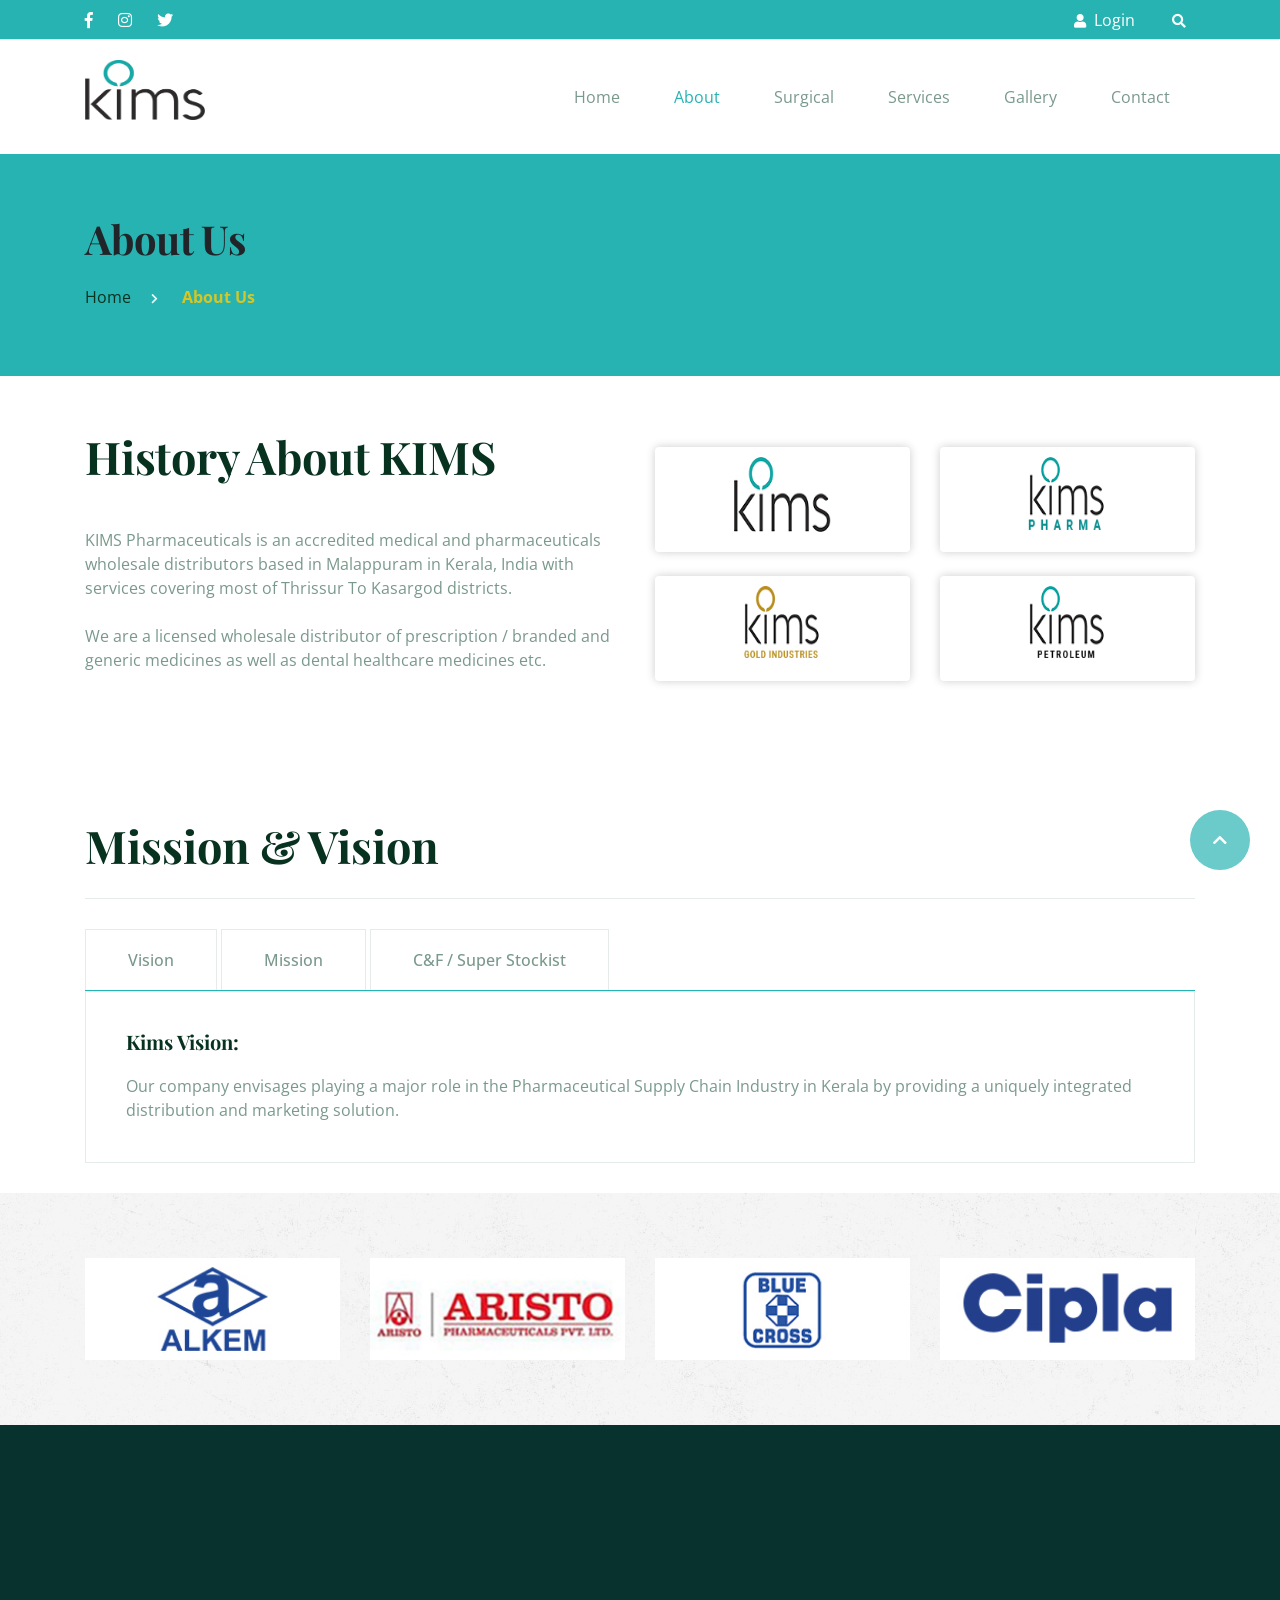
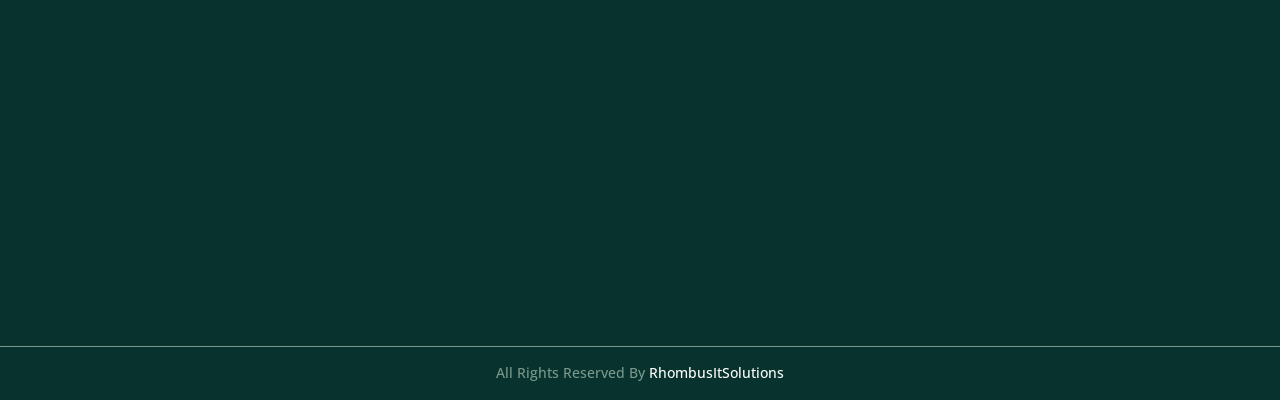
==== commit d6c8ca4b: "second stage changes,gallery,breadcumb-color,banner,surgical-banner,about-content,footer,networks-ch" ====
--- a/about.html
+++ b/about.html
@@ -165,7 +165,7 @@
             </header>
 
             <!-- breadcrumb -->
-            <section class="page_title ds s-parallax s-overlay s-py-65">
+            <section class="page_title ds-logo s-parallax s-overlay s-py-65">
                 <div class="s-blur"></div>
                 <div class="container">
                     <div class="row">
@@ -231,7 +231,7 @@
                                     </a>
                                 </div>
                                 <div class="col-md-6 mb-4">
-                                    <a href="error.html">
+                                    <a href="https://goo.gl/maps/q3WNf9BGsnYUUmm39">
                                         <div class="icon-box text-center hero-bg rounded box-shadow">
                                             <div class="icon-styled rounded fs-24" style="width: 75%;">
                                                 <img src="img/kims-networks/kims-networks/kims_petroleum.png" alt="kims-Pharmaceuticals-logo">
@@ -250,7 +250,7 @@
                 <div class="container">
                     <div class="row">
                         <div class="col-12">
-                            <h2>Mission & Vission</h2>
+                            <h2>Mission & Vision</h2>
                             <hr>
                             <div class="row">
                                 <div class="col-lg-12">
@@ -259,13 +259,13 @@
                                     <!-- tabs start -->
                                     <ul class="nav nav-tabs" role="tablist">
                                         <li class="nav-item">
-                                            <a class="nav-link active" id="tab01" data-toggle="tab" href="#tab01_pane" role="tab" aria-controls="tab01_pane" aria-expanded="true">Vission</a>
+                                            <a class="nav-link active" id="tab01" data-toggle="tab" href="#tab01_pane" role="tab" aria-controls="tab01_pane" aria-expanded="true">Vision</a>
                                         </li>
                                         <li class="nav-item">
                                             <a class="nav-link" id="tab02" data-toggle="tab" href="#tab02_pane" role="tab" aria-controls="tab02_pane">Mission</a>
                                         </li>
                                         <li class="nav-item">
-                                            <a class="nav-link" id="tab03" data-toggle="tab" href="#tab03_pane" role="tab" aria-controls="tab03_pane">C&A / Super Stockist</a>
+                                            <a class="nav-link" id="tab03" data-toggle="tab" href="#tab03_pane" role="tab" aria-controls="tab03_pane">C&F / Super Stockist</a>
                                         </li>
 
                                     </ul>
@@ -273,9 +273,9 @@
 
                                         <div class="tab-pane fade show active" id="tab01_pane" role="tabpanel" aria-labelledby="tab01">
 
-                                            <h6>Kims Vission:</h6>
+                                            <h6>Kims Vision:</h6>
                                             <p>
-                                                Lorem ipsum dolor sit amet consectetur, adipisicing elit. Possimus ab maiores officia obcaecati, corrupti cumque, adipisci reiciendis, beatae sunt sit sapiente vel omnis facere incidunt delectus odio voluptatem! Reiciendis, totam?
+                                                Our company envisages playing a major role in the Pharmaceutical Supply Chain Industry in Kerala by providing a uniquely integrated distribution and marketing solution.
                                             </p>
 
                                         </div>
@@ -284,14 +284,14 @@
 
                                             <h6>Kims Mission:</h6>
                                             <p>
-                                                Lorem ipsum dolor sit amet consectetur, adipisicing elit. Aperiam possimus distinctio veritatis repudiandae aliquam? Possimus rerum assumenda labore voluptate fugit minus magni placeat deleniti dolorem, quas unde eos sit aperiam?
+                                                Customer & Supplier satisfaction have been the company’s top-most priorities.Our mission is to be the top most pharmaceutical and surgical distributor in kerala.
                                             </p>
 
                                         </div>
 
                                         <div class="tab-pane fade" id="tab03_pane" role="tabpanel" aria-labelledby="tab03">
 
-                                            <h6>C & A:</h6>
+                                            <h6>C & F:</h6>
                                             <p>
                                                 Lorem ipsum dolor sit amet, consetetur sadipscing elitr, sed diam nonumy eirmod tempor invidunt ut labore et dolore magna aliquyam erat, sed diam voluptua. At vero eos et accusam et justo duo dolores et ea rebum. Stet clita kasd gubergren, no sea takimata
                                                 sanctus est Lorem ipsum dolor sit amet. Lorem ipsum dolor sit amet, consetetur sadipscing elitr, sed diam nonumy eirmod tempor invidunt ut labore eit dolore magna aliquyam erat, sed diam voluptua at vero
@@ -418,16 +418,19 @@
                                 <h3 class="widget-title">Networks</h3>
                                 <ul class="list-unstyled">
                                     <li>
-                                        <a href="#">Kims Pharmaceuticals</a>
-                                    </li>
-                                    <li>
-                                        <a href="#">Kims Bismik</a>
-                                    </li>
-                                    <li>
-                                        <a href="#">Kims Gold</a>
-                                    </li>
-                                    <li>
-                                        <a href="#">Kims Petroleum</a>
+                                        <a href="index.html">Kims</a>
+                                    </li>
+                                    <li>
+                                        <a href="index.html">Kims Bismik</a>
+                                    </li>
+                                    <li>
+                                        <a href="surgical.html">Kims Pharma</a>
+                                    </li>
+                                    <li>
+                                        <a href="http://kimsgold.com/" target="_blank">Kims Gold</a>
+                                    </li>
+                                    <li>
+                                        <a href="https://goo.gl/maps/q3WNf9BGsnYUUmm39" target="_blank">Kims Petroleum</a>
                                     </li>
                                 </ul>
                             </div>
@@ -472,14 +475,16 @@
                                         <div class="icon-styled icon-top color-main fs-14">
                                             <i class="fa fa-headphones-alt"></i>
                                         </div>
-                                        <p>+91 9946211250</p>
+                                        <p>
+                                            <a href="tel:+919946211250">+91 9946211250</a>
+                                        </p>
                                     </li>
                                     <li class="icon-inline">
                                         <div class="icon-styled icon-top color-main fs-14">
                                             <i class="fa fa-envelope"></i>
                                         </div>
                                         <p>
-                                            <a href="#">kimsktkl@gmail.com</a>
+                                            <a href="mailto:kimsktkl@gmail.com">kimsktkl@gmail.com</a>
                                         </p>
                                     </li>
                                 </ul>
@@ -496,7 +501,7 @@
                     <div class="row align-items-center">
 
                         <div class="col-md-12 text-center">
-                            <p>&copy; Copyright <span class="copyright_year">2020</span> All Rights Reserved</p>
+                            <p> <span class="copyright_year"></span> All Rights Reserved By <a href="http://rhombusitsolutions.com/" target="_blank" style="color: #fff;">RhombusItSolutions</a></p>
                         </div>
 
                     </div>
--- a/css/main2.css
+++ b/css/main2.css
@@ -1005,7 +1005,7 @@
 /* bootstrap tabs*/
 
 .nav-tabs {
-    border-bottom: 1px solid #ebc912;
+    border-bottom: 1px solid #27b3b2;
 }
 
 .nav-tabs .nav-item {
@@ -1053,15 +1053,15 @@
 }
 
 .nav-tabs .nav-link:hover {
-    background: #ebc912;
-    border-color: #ebc912;
+    background: #235196;
+    border-color: #235196;
     color: #fff;
 }
 
 .nav-tabs .nav-item.show .nav-link,
 .nav-tabs .nav-link.active {
-    background: #ebc912;
-    border-color: #ebc912;
+    background: #27b3b2;
+    border-color: #27b3b2;
     color: #fff;
 }
 
@@ -2436,7 +2436,7 @@
 
 .flex-control-paging li a.flex-active {
     background-color: #fff;
-    border-color: #ebc912;
+    /* border-color: #ebc912; */
     opacity: 1;
 }
 
@@ -3469,7 +3469,7 @@
 */
 
 #toTop {
-    background-color: #ebc912;
+    background-color: #27b3b2;
     border-radius: 50%;
     bottom: 30px;
     color: transparent;
@@ -9422,11 +9422,11 @@
 }
 
 .btn-maincolor {
-    background-color: #ebc912;
+    background-color: #27b3b2;
 }
 
 .btn-maincolor2 {
-    background-color: #07a763;
+    background-color: #235196;
 }
 
 .btn-maincolor3 {
@@ -9436,6 +9436,11 @@
 .btn-darkgrey {
     background-color: #f1f5f3;
     color: #073220;
+}
+.btn-maincolor2:hover {
+    background-color: #27b3b2 !important;
+    color: #fff !important;
+    border: 2px solid #235196;
 }
 
 
@@ -9661,7 +9666,7 @@
 }
 
 .ls .btn-maincolor:hover {
-    background-color: #07a763;
+    background-color: #235196;
     color: #fff;
 }
 
@@ -9884,6 +9889,10 @@
     color: #7a998c;
 }
 
+.ds-logo{
+    background: #27b3b2;
+}
+
 .ds * .ds {
     background-color: #041c12;
 }
@@ -9907,7 +9916,7 @@
 }
 
 .ds a:not(.btn) {
-    color: #fff;
+    /* color: #fff; */
 }
 
 .ds a:not(.btn):hover {
@@ -9921,6 +9930,10 @@
 .ds h5,
 .ds h6 {
     color: #fff;
+}
+
+.ds2 h2{
+    color: #000;
 }
 
 .ds h1 a,
@@ -11148,6 +11161,7 @@
 .color-main {
     border-color: #ebc912;
     color: #ebc912;
+    color: #fff;
 }
 
 .color-main2 {
@@ -21077,7 +21091,7 @@
     }
     .ls .sf-menu>li>a:hover,
     .ls .sf-menu>li.active>a {
-        color: #ebc912;
+        color: #27b3b2;
     }
     .ls .sf-menu>li>a:hover:after {
         -webkit-transform: translateY(-50%) rotate(90deg);
@@ -21775,7 +21789,7 @@
 
 .page_topline {
     line-height: 1.4;
-    background: #000;
+    background: #27b3b2;
 }
 
 .page_topline.small-text i {
@@ -21803,7 +21817,7 @@
 }
 
 .page_topline .social-icons a:hover {
-    color: #07a763;
+    color: #000;
 }
 
 .page_topline .social-icons a:last-child {
@@ -22813,7 +22827,7 @@
     height: 50px;
     margin: 10px 0;
     opacity: 0.7;
-    width: 2px;
+    width: 5px;
 }
 
 .page_slider .flex-control-nav li a:hover {
@@ -22823,9 +22837,9 @@
 }
 
 .page_slider .flex-control-nav li a.flex-active {
-    background: #ebc912;
+    background: #000;
     opacity: 1;
-    width: 4px;
+    width: 5px;
 }
 
 @media (min-width: 300px) {
@@ -24747,6 +24761,8 @@
 
 .section-about {
     /* background: url("../images/about_bg.jpg") no-repeat center/cover; */
+    background-size: cover;
+    background-repeat: no-repeat;
 }
 
 @media (max-width: 991px) {
@@ -26018,6 +26034,10 @@
     margin: 0 25px;
 } */
 
+.login-form-btn:hover{
+    color: #000 !important;
+}
+
 .featured-items ul {
     -webkit-perspective: 1000px;
     perspective: 1000px;
@@ -26191,7 +26211,7 @@
 
 .btn-stylish {
     background: none;
-    border: 2px solid #ebc912;
+    border: 2px solid #07322d;
     padding: 8px;
     display: block;
     text-align: center;
@@ -26211,7 +26231,7 @@
     left: 0;
     width: 100%;
     height: 180%;
-    background: #ebc912;
+    background: #000;
     z-index: -1;
     transition: 0.6s;
     top: 0;
@@ -26320,7 +26340,7 @@
 
 .product-grid .social li a:hover {
     color: #fff;
-    background-color: #ebc912;
+    background-color: #27b3b2;
     box-shadow: 0 0 10px rgba(0, 0, 0, .5)
 }
 
--- a/css/shop2.css
+++ b/css/shop2.css
@@ -128,7 +128,7 @@
     clear: both;
     display: flex;
     flex-wrap: wrap;
-    justify-content: space-between;
+    justify-content: center;
     list-style: none;
     padding: 0;
 }
@@ -368,8 +368,8 @@
 
 .button,
 [type="submit"] {
-    background-color: #ebc912;
-    border: 3px solid #ebc912;
+    background-color: #27b3b2;
+    border: 3px solid #27b3b2;
     border-radius: 5em;
     border-width: 2px;
     color: #fff;
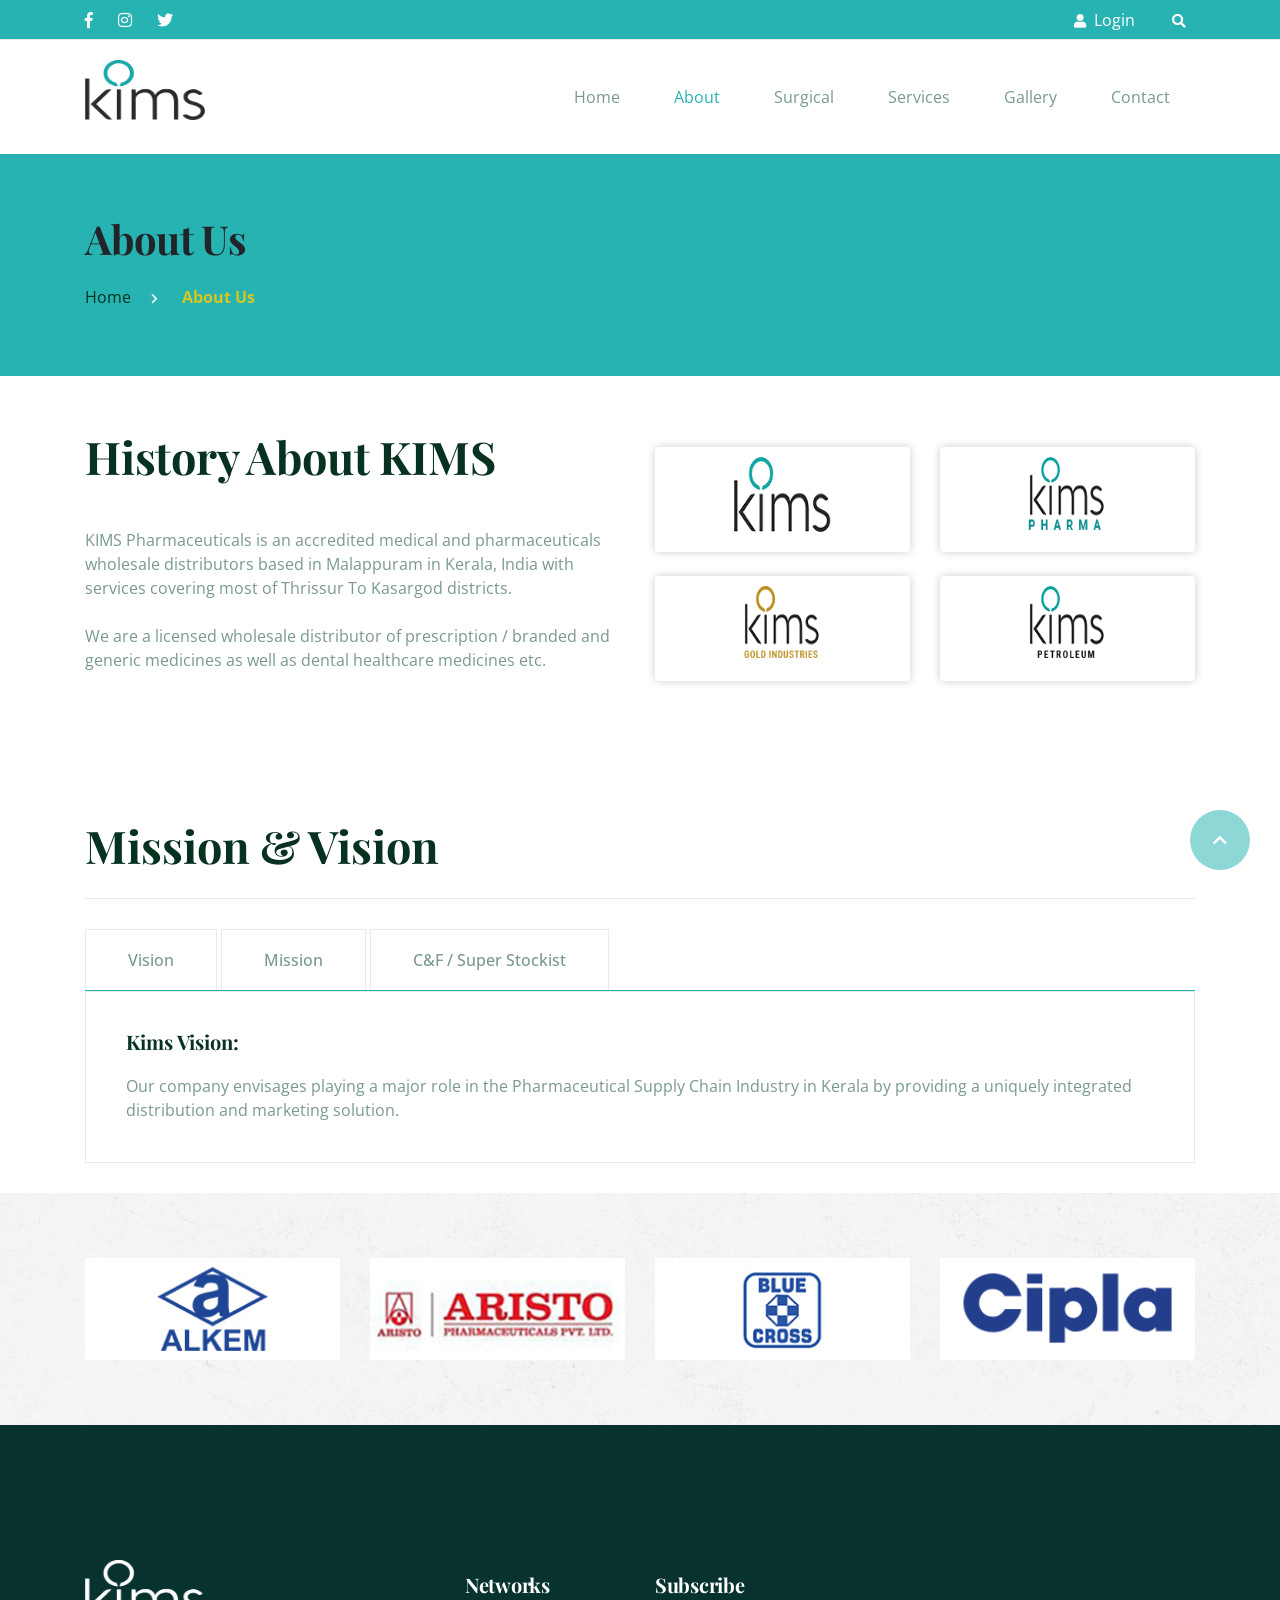
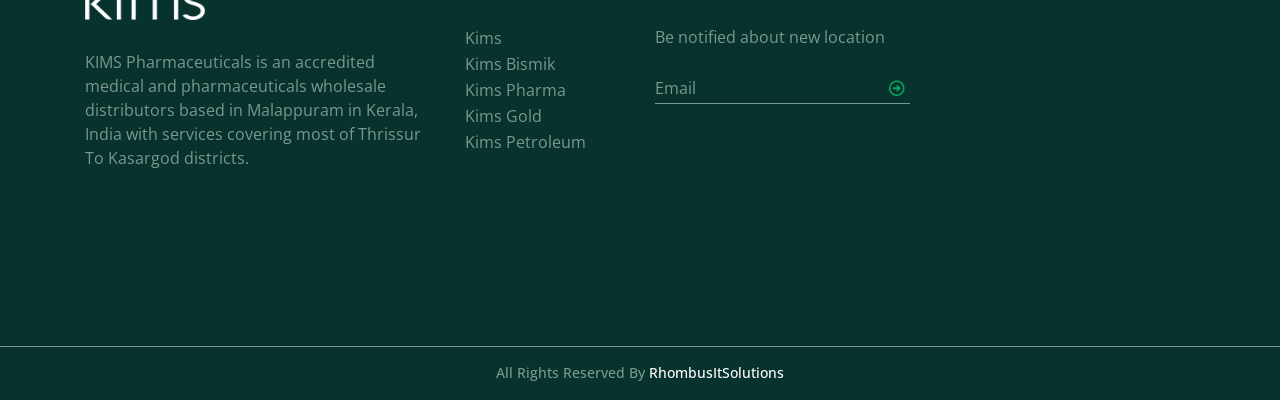
==== commit f0a36319: "social links aded in all pages" ====
--- a/about.html
+++ b/about.html
@@ -81,7 +81,7 @@
                     <div class="row align-items-center">
                         <div class="col-xl-9 col-lg-8 col-md-8 col-sm-12 col-12 text-md-left text-center ">
                             <span class="social-icons">
-								<a href="#" class="fab fab fa-facebook-f " title="facebook"></a>
+								<a href="https://www.facebook.com/kimsktkl/" target="_blank" class="fab fab fa-facebook-f " title="facebook"></a>
 								<a href="https://www.instagram.com/kimsgroupofcompanies/?r=nametag" class="fab fa-instagram " target="_blank"></a>
 								<a href="#" class="fab fa-twitter " title="twitter"></a>
 							</span>
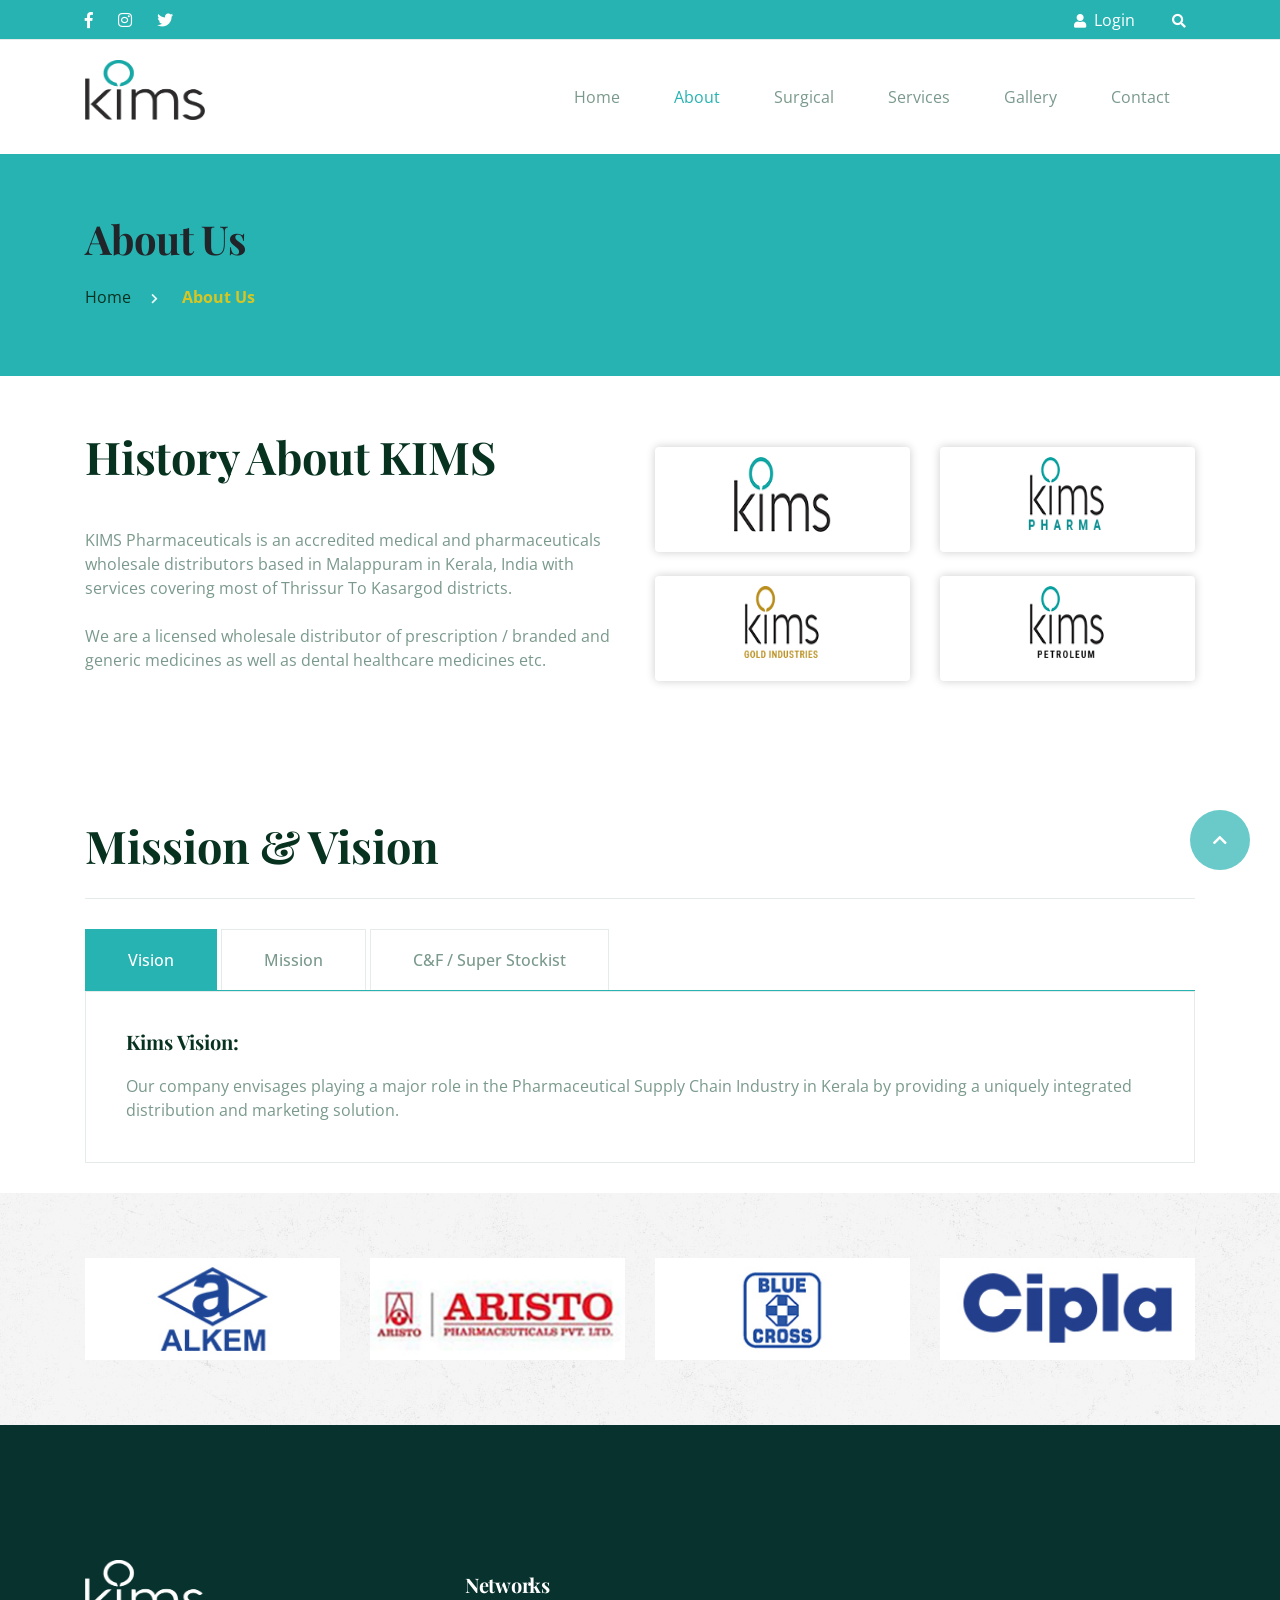
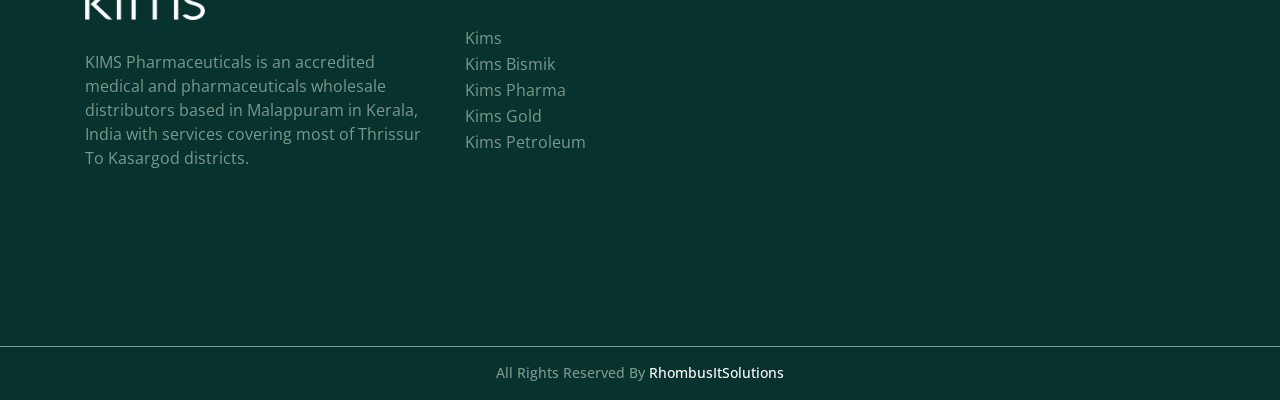
==== commit 0adfe90f: "new changes" ====
--- a/about.html
+++ b/about.html
@@ -11,7 +11,7 @@
     <link rel="stylesheet" href="css/animations.css">
     <link rel="stylesheet" href="css/font-awesome5.css">
     <link rel="stylesheet" href="css/fontello.css">
-    <link rel="stylesheet" href="css/main2.css" class="color-switcher-link">
+    <link rel="stylesheet" href="css/style.css" class="color-switcher-link">
     <link rel="stylesheet" href="css/shop2.css" class="color-switcher-link">
     <script src="js/vendor/modernizr-2.6.2.min.js"></script>
 
@@ -291,15 +291,12 @@
 
                                         <div class="tab-pane fade" id="tab03_pane" role="tabpanel" aria-labelledby="tab03">
 
-                                            <h6>C & F:</h6>
+                                            <h6>C & F and Super Stockist:</h6>
                                             <p>
-                                                Lorem ipsum dolor sit amet, consetetur sadipscing elitr, sed diam nonumy eirmod tempor invidunt ut labore et dolore magna aliquyam erat, sed diam voluptua. At vero eos et accusam et justo duo dolores et ea rebum. Stet clita kasd gubergren, no sea takimata
-                                                sanctus est Lorem ipsum dolor sit amet. Lorem ipsum dolor sit amet, consetetur sadipscing elitr, sed diam nonumy eirmod tempor invidunt ut labore eit dolore magna aliquyam erat, sed diam voluptua at vero
-                                                eos et accusam et justo duo dolores et ea rebum. Stet clita kasd gubergren, no sea takimata sanctus est Lorem ipsum dolor sit amet.
+                                                We are importers,C&F and super-stockist for various Brands in the field of pharmaceutical,Surgical,Medical Equipment, Rehabilitation, Home Healthcare Solutions and Services .We are working with many wholesale distributors and dealers and also with Hospitals to make available best and widest range of hospital and home healthcare products accessible for our customers. We always maintain our standard in offering the best quality, most innovative and cost-effective products and solutions.
                                             </p>
-                                            <h6>Super Stockist:</h6>
                                             <p>
-                                                Lorem, ipsum dolor sit amet consectetur adipisicing elit. Autem itaque, dolor sequi fuga natus perferendis sint veritatis, ipsa fugiat vitae, deserunt minus alias eligendi officia quisquam excepturi ducimus? Velit, dignissimos.
+                                                Our rich healthy experience in the practical side of affairs has helped us build a strong foundation in our field of business. With our proficient operations in the fields of marketing, distribution, and C&F, we believe we have been able to cultivate the trust and confidence of a lot of manufacturers and eminent business people. Being C&F superstockiest we have endeavoured to provide the best and timely service we can. As pharmaceutical distributor in Kerala, we deal with supplying bulk quantity of medicines and other health related products.
                                             </p>
 
                                         </div>
--- a/css/style.css
+++ b/css/style.css
@@ -0,0 +1,26394 @@
+@charset "utf-8";
+@import url("https://fonts.googleapis.com/css?family=Playfair+Display:700");
+@import url("https://fonts.googleapis.com/css?family=Open+Sans:300,300i,400,400i,600,700");
+@import url("https://fonts.googleapis.com/css?family=Montserrat:400,700");
+
+
+html {
+    height: 100%;
+    overflow: visible;
+    position: relative;
+    width: 100%;
+}
+
+::-moz-selection {
+    background-color: #ebc912;
+    color: #fff;
+}
+
+::selection {
+    background-color: #ebc912;
+    color: #fff;
+}
+
+::-moz-selection {
+    background-color: #ebc912;
+    color: #fff;
+}
+
+body {
+    background-color: #fff;
+    font-family: "Open Sans", sans-serif;
+    font-size: 16px;
+    font-weight: 400;
+    overflow: visible;
+    overflow-x: hidden;
+    overflow-y: scroll;
+    position: relative;
+}
+
+h1,
+h2,
+h3,
+h4,
+h5,
+h6 {
+    font-family: "Playfair Display", serif;
+    -webkit-font-feature-settings: "lnum" 1;
+    font-feature-settings: "lnum" 1;
+    font-variant-numeric: lining-nums;
+    font-weight: 700;
+    line-height: 1em;
+    margin-bottom: 0.25em;
+    margin-top: 0.65em;
+    word-break: break-word;
+}
+
+h1 {
+    font-size: 50px;
+}
+
+h2 {
+    font-size: 45px;
+    margin-bottom: .4em;
+    margin-top: 0.9em;
+}
+
+h3 {
+    font-size: 40px;
+    margin-bottom: 0.4em;
+    margin-top: 1.4em;
+}
+
+h4 {
+    font-size: 30px;
+    margin-bottom: 0.7em;
+    margin-top: 1.9em;
+}
+
+h5 {
+    font-size: 24px;
+    margin-bottom: 0.8em;
+    margin-top: 2.5em;
+}
+
+h6 {
+    font-size: 20px;
+    margin-bottom: 1.1em;
+    margin-top: 2.9em;
+}
+
+@media (max-width: 991px) {
+    h1 {
+        font-size: 2.8rem;
+    }
+    h2 {
+        font-size: 2.6rem;
+    }
+    h3 {
+        font-size: 2.1rem;
+    }
+    h4 {
+        font-size: 1.8rem;
+    }
+    h5 {
+        font-size: 1.6rem;
+    }
+    h6 {
+        font-size: 1.4rem;
+    }
+}
+
+@media (max-width: 575px) {
+    h1 {
+        font-size: 2.1rem;
+    }
+    h2 {
+        font-size: 2rem;
+    }
+    h3 {
+        font-size: 1.8rem;
+    }
+    h4 {
+        font-size: 1.5rem;
+    }
+    h5 {
+        font-size: 1.3rem;
+    }
+    h6 {
+        font-size: 1.2rem;
+    }
+}
+
+h1:first-child,
+h2:first-child,
+h3:first-child,
+h4:first-child,
+h5:first-child,
+h6:first-child {
+    margin-top: 0;
+}
+
+h1:last-child,
+h2:last-child,
+h3:last-child,
+h4:last-child,
+h5:last-child,
+h6:last-child {
+    margin-bottom: 0;
+}
+
+p {
+    line-height: 1.5rem;
+    margin-bottom: 1.5em;
+}
+
+ul:last-child,
+ol:last-child,
+p:last-child {
+    margin-bottom: 0;
+}
+
+ul li {
+    padding: 5px 0 5px 0;
+}
+
+ol.list2 {
+    counter-reset: li;
+    list-style: none outside none;
+    margin-bottom: 0;
+    margin-top: 20px;
+    padding: 0;
+}
+
+ol.list2 li {
+    padding: 6px 0 6px 36px;
+    position: relative;
+}
+
+ol.list2 li::before {
+    color: #07a763;
+    content: "." "0" counter(li);
+    counter-increment: li;
+    font-weight: 400;
+    left: -5px;
+    position: absolute;
+    top: 50%;
+    -webkit-transform: translateY(-50%);
+    transform: translateY(-50%);
+}
+
+p:last-child:after {
+    clear: both;
+    content: "";
+    display: block;
+}
+
+img,
+figure {
+    height: auto;
+    max-width: 100%;
+}
+
+figcaption {
+    font-size: 0.95em;
+    line-height: 1.4;
+    padding: 10px 0 7px;
+}
+
+figcaption p {
+    margin-bottom: 0;
+}
+
+b,
+strong {
+    color: #07322d;
+    font-weight: 700;
+}
+
+label {
+    color: #073220;
+}
+
+a {
+    color: #073220;
+    text-decoration: none;
+    transition: all 0.2s ease-in-out 0s;
+}
+
+a:hover {
+    color: #7a998c;
+    text-decoration: none;
+    transition: all 0.15s linear 0s;
+}
+
+blockquote {
+    border-left: 2px solid #07a763;
+    color: #073220;
+    font-weight: 300;
+    margin-bottom: 38px;
+    margin-left: 36px;
+    margin-top: 30px;
+    max-width: 765px;
+    padding-left: 40px;
+    padding-top: 20px;
+    position: relative;
+}
+
+blockquote>p {
+    text-indent: 56px;
+}
+
+@media (max-width: 575px) {
+    blockquote {
+        margin-bottom: 15px;
+        margin-left: 15px;
+        margin-top: 15px;
+        padding-left: 15px;
+    }
+}
+
+blockquote footer {
+    display: flex;
+    margin-top: 23px;
+}
+
+blockquote footer p {
+    color: #073220;
+}
+
+blockquote footer span.divider {
+    margin: 0 20px;
+}
+
+@media (max-width: 575px) {
+    blockquote footer span.divider {
+        margin: 0 10px;
+    }
+}
+
+blockquote:before {
+    background: url(../img/quote.png) no-repeat center;
+    background-size: contain;
+    content: "";
+    height: 35px;
+    left: 41px;
+    position: absolute;
+    top: 1px;
+    width: 35px;
+}
+
+@media (max-width: 575px) {
+    blockquote:before {
+        height: 30px;
+        left: 25px;
+        top: 5px;
+        width: 30px;
+    }
+}
+
+input:focus,
+button:focus,
+select:focus,
+textarea:focus,
+a:focus {
+    outline: medium none;
+    text-decoration: none;
+}
+
+a>img {
+    transition: all 0.15s ease-in-out 0s;
+}
+
+a:hover>img {
+    opacity: 0.8;
+}
+
+hr {
+    border-color: #e4ebe8;
+    margin-bottom: 30px;
+    margin-left: 0;
+    margin-right: 0;
+    margin-top: 30px;
+}
+
+iframe {
+    border: none;
+    max-width: 100%;
+}
+
+table {
+    margin: 10px 0;
+    max-width: 100%;
+    width: 100%;
+}
+
+table td,
+table th {
+    border: 1px solid #e4ebe8;
+    line-height: 1.42857143;
+    padding: 20px 13px;
+    text-align: left;
+    vertical-align: middle;
+}
+
+table th {
+    color: #073220;
+    font-weight: normal;
+    padding: 13px 13px;
+    vertical-align: middle;
+}
+
+canvas {
+    -moz-user-select: none;
+    -webkit-user-select: none;
+    -ms-user-select: none;
+}
+
+pre {
+    background-color: rgba(150, 150, 150, 0.05);
+    line-height: 1.5;
+    padding: 0.5em 1em;
+}
+
+.big {
+    font-size: 20px;
+    line-height: 1.1em;
+    margin: 0.45em 0 1em;
+}
+
+@media (max-width: 575px) {
+    .big {
+        font-size: 16px;
+    }
+}
+
+.big em {
+    display: inline-block;
+    margin: 0.3em 0 0;
+}
+
+@media (min-width: 768px) {
+    .big em {
+        margin: 1em 0 0.5em;
+    }
+}
+
+.bigger {
+    font-size: 30px;
+}
+
+.media h3 {
+    text-transform: uppercase;
+}
+
+.media .dropcap {
+    margin-right: 0;
+}
+
+.small-text {
+    font-size: 16px;
+    font-weight: 400;
+    letter-spacing: 0;
+    line-height: 1.1em;
+    text-transform: capitalize;
+}
+
+@media (min-width: 768px) {
+    .small-text.extra-letter-spacing {
+        letter-spacing: 1em;
+    }
+}
+
+ul,
+ol {
+    padding-left: 0;
+}
+
+dt {
+    font-weight: 700;
+}
+
+dd {
+    margin: 0 1.5em 1.5em;
+}
+
+.list-bordered {
+    list-style: none;
+    overflow: hidden;
+    padding: 0;
+}
+
+.list-bordered li {
+    border-bottom: 1px solid #e4ebe8;
+    padding-bottom: 15px;
+    padding-top: 14px;
+}
+
+.list-bordered li+li {
+    border-top: none;
+}
+
+.list-bordered.no-top-border>li:first-child {
+    border-top: none;
+}
+
+.list-bordered.no-bottom-border>li:last-child {
+    border-bottom: none;
+}
+
+.list-styled ul,
+ul.list-styled {
+    color: #7a998c;
+    list-style: none;
+    margin-top: 20px;
+    padding: 0;
+}
+
+.list-styled ul li,
+ul.list-styled li {
+    padding: 6px 0 6px 30px;
+    position: relative;
+}
+
+.list-styled ul li:before,
+ul.list-styled li:before {
+    color: #07a763;
+    content: "\f00c";
+    display: inline-block;
+    font-family: "Font Awesome 5 Free", sans-serif;
+    font-size: 14px;
+    font-weight: 900;
+    left: 0;
+    position: absolute;
+    top: 4px;
+}
+
+.list-unstyled li {
+    border: none !important;
+}
+
+.list-unstyled li a {
+    line-height: 1;
+    padding: 0 !important;
+}
+
+.list-unstyled li a:before {
+    display: none !important;
+}
+
+
+/*
+** Bootstrap Overrides
+*/
+
+
+/* bootstrap breadcrumbs*/
+
+.breadcrumb {
+    background-color: transparent;
+    border-radius: 0;
+    color: inherit;
+    font-size: 16px;
+    font-weight: 400;
+    letter-spacing: 0;
+    margin: 0;
+    padding: 0;
+    text-transform: capitalize;
+}
+
+@media (max-width: 575px) {
+    .breadcrumb {
+        display: flex;
+        justify-content: center;
+    }
+}
+
+.breadcrumb>li.breadcrumb-item {
+    display: inline-block;
+    float: none;
+    padding: 0;
+    text-align: center;
+}
+
+@media (min-width: 992px) {
+    .text-lg-right .breadcrumb {
+        justify-content: flex-end;
+    }
+}
+
+.breadcrumb>.active {
+    color: #ebc912;
+    font-weight: 700;
+    opacity: 0.9;
+}
+
+.breadcrumb-item+.breadcrumb-item::before {
+    color: #fff;
+    content: "\f054";
+    font-family: "Font Awesome 5 Free", sans-serif;
+    font-size: 11px;
+    font-weight: 600;
+    padding: 0 20px;
+}
+
+legend {
+    color: #07322d;
+    font-size: 36px;
+    font-weight: 500;
+    margin-bottom: 0.7em;
+    padding-top: 1.2em;
+}
+
+@media (max-width: 575px) {
+    legend {
+        font-size: 1.8rem;
+    }
+}
+
+.ls .breadcrumb-item+.breadcrumb-item::before {
+    color: #07322d;
+}
+
+
+/* forms */
+
+form.contact-form {
+    background-color: #fff;
+    margin-bottom: 26px;
+    padding: 3.3rem 3.85rem 1.7rem;
+}
+
+@media (max-width: 575px) {
+    form.contact-form {
+        margin-bottom: 25px;
+        padding: 2.3rem 1.85rem 1.4rem;
+    }
+}
+
+.header.title {
+    margin-bottom: 1.8em;
+}
+
+.modal .remove {
+    align-items: center;
+    border: 1px solid #07a763;
+    border-radius: 50%;
+    color: #07a763 !important;
+    display: flex;
+    font-size: 30px;
+    height: 30px;
+    justify-content: center;
+    line-height: 1;
+    position: absolute;
+    right: -25px;
+    top: 71px;
+    width: 30px;
+}
+
+@media (max-width: 575px) {
+    .modal .remove {
+        right: 15px;
+        top: 50px;
+    }
+}
+
+@media (max-width: 400px) {
+    .modal .remove {
+        top: -40px;
+    }
+}
+
+.modal .remove:hover {
+    border-color: #ebc912;
+    color: #ebc912 !important;
+}
+
+input[type="text"],
+input[type="email"],
+input[type="url"],
+input[type="password"],
+input[type="search"],
+input[type="tel"],
+input[type="number"],
+textarea,
+select,
+.form-control {
+    background-color: #fff;
+    border: none;
+    border-bottom: 1px solid #e4ebe8;
+    border-radius: 0;
+    box-shadow: none;
+    color: #7a998c;
+    font-size: 16px;
+    font-weight: 400;
+    line-height: 30px;
+    padding: 0 20px 1px 1px;
+    width: 100%;
+}
+
+input[disabled] {
+    cursor: not-allowed;
+    opacity: .4;
+}
+
+input[type="submit"] {
+    border: none;
+    bottom: -3.55rem;
+    cursor: pointer;
+    font-weight: 400;
+    line-height: 30px;
+    padding: 10px 40px;
+    position: relative;
+}
+
+@media (max-width: 575px) {
+    input[type="submit"] {
+        bottom: -3.1rem;
+    }
+}
+
+.ds input[type="submit"]:not([class]),
+.cs input[type="submit"]:not([class]),
+.ds button:not([class]),
+.cs button:not([class]) {
+    border-color: #fff;
+    color: #fff;
+}
+
+textarea,
+textarea.form-control {
+    background-image: linear-gradient(white, white 30px, #e6eae8 30px, #e6eae8 31px, white 31px) !important;
+    background-size: 100% 40px;
+    height: 110px;
+    line-height: 38px;
+    padding: 0 0 1px 0;
+}
+
+.form-group {
+    position: relative;
+}
+
+[class*='col-']>.form-group {
+    margin-bottom: 1rem;
+}
+
+[class*='col-']>.form-group:last-child {
+    margin-bottom: 0;
+    margin-top: 0;
+}
+
+[class*='col-']>.form-group+.form-group {
+    margin-top: 20px;
+}
+
+.has-placeholder label {
+    display: none;
+}
+
+
+/* select styling */
+
+select[multiple] {
+    height: auto;
+}
+
+select option,
+.form-control option {
+    background-color: #fff;
+    color: #073220;
+}
+
+.form-control-unstyled {
+    background-color: transparent;
+    border: none;
+}
+
+.form-control.invalid {
+    box-shadow: 0 0 0 2px #ebc912;
+}
+
+.form-control:focus {
+    border-color: #e4ebe8;
+    box-shadow: none;
+    color: #7a998c;
+    outline: none;
+}
+
+.form-control:-moz-placeholder {
+    color: #7a998c;
+    opacity: 1;
+}
+
+.form-control::-moz-placeholder {
+    color: #7a998c;
+    opacity: 1;
+}
+
+.form-control:-ms-input-placeholder {
+    color: #7a998c;
+    opacity: 1;
+}
+
+.form-control::-webkit-input-placeholder {
+    color: #7a998c;
+    opacity: 1;
+}
+
+.form-control:focus:-moz-placeholder {
+    color: transparent;
+}
+
+.form-control:focus::-moz-placeholder {
+    color: transparent;
+}
+
+.form-control:focus:-ms-input-placeholder {
+    color: transparent;
+}
+
+.form-control:focus::-webkit-input-placeholder {
+    color: transparent;
+}
+
+
+/*icons for forms */
+
+form label+[class*="fa-"] {
+    font-size: 16px;
+    left: 8px;
+    position: absolute;
+    text-align: center;
+    top: 60px;
+    width: 1em;
+}
+
+form .has-placeholder label+[class*="fa-"] {
+    top: 8px;
+}
+
+form .has-placeholder label+[class*="fa-"]+.form-control {
+    padding-left: 38px;
+}
+
+form label+[class*="fa-"]+.form-control {
+    padding-left: 10px;
+}
+
+label {
+    color: #7a998c;
+    font-size: 16px;
+    font-weight: 500;
+    letter-spacing: 0;
+    line-height: 1;
+    margin-bottom: 12px;
+}
+
+label span {
+    line-height: 1;
+}
+
+.checkbox label,
+.radio label {
+    font-weight: inherit;
+}
+
+.checkbox label[for],
+.radio label[for] {
+    font-weight: inherit;
+}
+
+.checkbox label[for]+input[type=checkbox],
+.checkbox label[for]+input[type=radio],
+.radio label[for]+input[type=checkbox],
+.radio label[for]+input[type=radio] {
+    left: 20px;
+}
+
+input[type=checkbox],
+input[type=radio] {
+    display: none;
+}
+
+.form-wrapper.hero-bg,
+.form-wrapper.muted-bg,
+.form-wrapper.cs,
+.form-wrapper.ds,
+.form-wrapper.ls {
+    padding: 35px;
+}
+
+.has-error .form-control {
+    border-color: #ebc912;
+}
+
+.has-error label,
+.has-error .help-block {
+    color: #ebc912;
+}
+
+
+/*styled checkbox */
+
+.checkbox input[type="checkbox"] {
+    display: none;
+}
+
+.checkbox label+input[type="checkbox"],
+.checkbox label>input[type="checkbox"] {
+    display: inline-block;
+}
+
+input[type="checkbox"]+label {
+    padding-left: 0;
+}
+
+input[type="checkbox"]+label>a {
+    color: #073220;
+}
+
+input[type="checkbox"]+label:before {
+    border: 1px solid #e4ebe8;
+    content: "";
+    display: inline-block;
+    font-family: "Font Awesome 5 Free", sans-serif;
+    font-size: 12px;
+    font-weight: 900;
+    height: 20px;
+    line-height: 20px;
+    margin: 1px 10px 4px 0;
+    padding-right: 0.1em;
+    text-align: center;
+    vertical-align: middle;
+    width: 20px;
+}
+
+input[type="checkbox"]:checked+label:before {
+    color: #07a763;
+    content: "\f00c";
+}
+
+input[type="checkbox"]:disabled+label:before {
+    background-color: #e4ebe8;
+}
+
+
+/*styled radio*/
+
+.radio input[type="radio"] {
+    display: none;
+}
+
+.radio label+input[type="radio"],
+.radio label>input[type="radio"] {
+    display: inline-block;
+}
+
+input[type="radio"]+label {
+    padding-left: 0;
+}
+
+input[type="radio"]+label>a {
+    color: #999;
+}
+
+input[type="radio"]+label:before {
+    border: 2px solid #e4ebe8;
+    border-radius: 50%;
+    content: "";
+    display: inline-block;
+    height: 16px;
+    margin-bottom: 2px;
+    margin-right: 10px;
+    vertical-align: middle;
+    width: 16px;
+}
+
+input[type="radio"]:checked+label:before {
+    background-clip: content-box;
+    background-color: #073220;
+    padding: 3px;
+}
+
+input[type="radio"]:disabled+label:before {
+    background-color: #e4ebe8;
+}
+
+
+/* carousel */
+
+.carousel-item.active,
+.carousel-item-next,
+.carousel-item-prev {
+    display: block;
+}
+
+.carousel-indicators li {
+    border-radius: 50%;
+    height: 10px;
+    max-width: 10px;
+}
+
+
+/* bootstrap tabs*/
+
+.nav-tabs {
+    border-bottom: 1px solid #27b3b2;
+}
+
+.nav-tabs .nav-item {
+    margin-bottom: 0;
+    padding: 0;
+}
+
+@media (max-width: 575px) {
+    .nav-tabs .nav-item {
+        width: 100%;
+    }
+}
+
+.nav-tabs .nav-link {
+    background: #fff;
+    border: 1px solid #e4ebe8;
+    border-bottom: none;
+    border-radius: 0;
+    color: #7a998c;
+    font-size: 16px;
+    font-weight: 500;
+    line-height: 1;
+    margin-right: 4px;
+    padding: 22px 42px;
+    text-align: center;
+    text-transform: capitalize;
+}
+
+@media (max-width: 1200px) {
+    .nav-tabs .nav-link {
+        min-width: 200px;
+    }
+}
+
+@media (max-width: 991px) {
+    .nav-tabs .nav-link {
+        min-width: 150px;
+    }
+}
+
+@media (max-width: 575px) {
+    .nav-tabs .nav-link {
+        width: 100%;
+    }
+}
+
+.nav-tabs .nav-link:hover {
+    background: #235196;
+    border-color: #235196;
+    color: #fff;
+}
+
+.nav-tabs .nav-item.show .nav-link,
+.nav-tabs .nav-link.active {
+    background: #27b3b2;
+    border-color: #27b3b2;
+    color: #fff;
+}
+
+.nav-tabs.vertical-tabs {
+    border-bottom: none;
+    display: flex;
+    flex-direction: column;
+}
+
+.nav-tabs.vertical-tabs .nav-item {
+    margin-bottom: 10px;
+}
+
+.nav-tabs.vertical-tabs .nav-item:last-child {
+    margin-bottom: 0;
+}
+
+.nav-tabs.vertical-tabs .nav-link {
+    background: #fff;
+    border: 1px solid #e4ebe8;
+    color: #7a998c;
+    min-width: unset;
+    padding: 30px 40px;
+    text-align: left;
+}
+
+@media (max-width: 575px) {
+    .nav-tabs.vertical-tabs .nav-link {
+        text-align: center;
+    }
+}
+
+.nav-tabs.vertical-tabs .nav-link .media .media-body {
+    margin-left: 14px;
+}
+
+@media (max-width: 575px) {
+    .nav-tabs.vertical-tabs .nav-link .media .media-body {
+        margin-left: 0;
+    }
+}
+
+.nav-tabs.vertical-tabs .nav-link .media .media-body h6 {
+    font-family: "Open Sans", sans-serif;
+    font-weight: 600;
+    letter-spacing: -0.2px;
+    margin-bottom: 15px;
+}
+
+.nav-tabs.vertical-tabs .nav-link:hover {
+    background-color: #f1f5f3;
+    border-color: #f1f5f3;
+}
+
+.nav-tabs.vertical-tabs .nav-item.show .nav-link,
+.nav-tabs.vertical-tabs .nav-link.active {
+    background-color: #f1f5f3;
+    border-color: #f1f5f3;
+}
+
+.tab-content {
+    border: 1px solid #e4ebe8;
+    padding: 40px;
+}
+
+@media (max-width: 575px) {
+    .tab-content {
+        padding: 30px;
+    }
+}
+
+.tab-content.border-none {
+    border: none;
+}
+
+.tab-pane .media img {
+    max-width: 40%;
+}
+
+.tab-pane .media img:first-child {
+    margin-right: 10px;
+}
+
+.tab-pane .media h3,
+.tab-pane .media h4,
+.tab-pane .media h5 {
+    font-weight: 900;
+}
+
+
+/* bootstrap collapse*/
+
+[data-toggle="collapse"] {
+    display: block;
+    padding: 0.5em;
+    position: relative;
+}
+
+[data-toggle="collapse"]:after {
+    content: "\f078";
+    font-family: "Font Awesome 5 Free", sans-serif;
+    font-size: 10px;
+    font-weight: 900;
+    margin-top: -7px;
+    position: absolute;
+    right: 0;
+    top: 50%;
+}
+
+[data-toggle="collapse"].collapsed:after {
+    content: "\f054";
+}
+
+[role="tablist"]+[role="tablist"] {
+    margin-top: 57px;
+}
+
+[role="tablist"]>div [data-toggle="collapse"]:after {
+    margin-top: 0;
+    -webkit-transform: translateY(-50%);
+    transform: translateY(-50%);
+}
+
+[role="tablist"] .card {
+    background: none;
+    border: none;
+    border: 1px solid #e4ebe8;
+    border-radius: 0;
+}
+
+[role="tablist"] .card+.card {
+    border-top: none;
+}
+
+[role="tablist"] .card-header {
+    background: #fff;
+    border: none;
+    padding: 0;
+}
+
+[role="tablist"] .card-header h5 {
+    font-family: "Open Sans", sans-serif;
+}
+
+[role="tablist"] .card-header a {
+    color: #07322d;
+    display: block;
+    font-size: 16px;
+    font-weight: 700;
+    letter-spacing: 0;
+    line-height: 1;
+    margin: 0;
+    padding: 1em 2.5em 1em 4.32em;
+    position: relative;
+    transition: all .3s ease-in-out;
+}
+
+@media (max-width: 575px) {
+    [role="tablist"] .card-header a {
+        padding: 1em 1.5em 1em 2.7em;
+    }
+}
+
+[role="tablist"] .card-header a:before {
+    background-color: #07a763;
+    border: 1px solid #07a763;
+    border-radius: 50%;
+    bottom: auto;
+    color: #07322d;
+    content: "?";
+    display: block;
+    font-family: "Open Sans", sans-serif;
+    font-weight: 700;
+    height: 30px;
+    left: 20px;
+    line-height: 30px;
+    position: absolute;
+    right: auto;
+    text-align: center;
+    top: 9px;
+    transition: all 0.3s ease-in-out;
+    width: 30px;
+}
+
+@media (max-width: 575px) {
+    [role="tablist"] .card-header a:before {
+        left: 7px;
+    }
+}
+
+[role="tablist"] .card-header a:after {
+    background: #fff;
+    color: #07322d;
+    content: "\f054";
+    display: inline-block;
+    font-family: "Font Awesome 5 Free", sans-serif;
+    font-weight: 700;
+    position: absolute;
+    right: 21px;
+    top: 50%;
+    -webkit-transform: translateY(-50%) rotate(90deg);
+    transform: translateY(-50%) rotate(90deg);
+    transition: all 0.3s ease-in-out;
+}
+
+@media (max-width: 575px) {
+    [role="tablist"] .card-header a:after {
+        right: 15px;
+    }
+}
+
+[role="tablist"] .card-header a:hover {
+    color: #07322d;
+    font-weight: 700;
+    opacity: 1;
+}
+
+[role="tablist"] .card-header a.collapsed {
+    color: #7a998c;
+    font-weight: 400;
+    transition: all .3s ease-in-out;
+}
+
+[role="tablist"] .card-header a.collapsed:after {
+    -webkit-transform: translateY(-50%) rotate(0deg);
+    transform: translateY(-50%) rotate(0deg);
+    transition: all 0.3s ease-in-out;
+}
+
+[role="tablist"] .card-header a.collapsed:before {
+    background: #fff;
+    border-color: #e4ebe8;
+}
+
+[role="tablist"] .card-header a.collapsed:hover:before {
+    background-color: #07a763;
+    border-color: #07a763;
+}
+
+[role="tablist"] .card-body {
+    background-color: #fff;
+    padding: 0 4.5em 0.7em;
+}
+
+@media (max-width: 575px) {
+    [role="tablist"] .card-body {
+        padding: 0 1.5em 0.7em 2.7em;
+    }
+}
+
+[role="tablist"] .media img {
+    max-width: 80px;
+}
+
+
+/* bootstrap dropdown menu */
+
+.dropdown-menu {
+    background-color: #fff;
+    border: none;
+    border-radius: 0;
+    box-shadow: 0 0 10px rgba(0, 0, 0, 0.2);
+    font-size: inherit;
+    line-height: 1.5;
+    margin-top: 0;
+    padding: 40px;
+    z-index: 1001;
+}
+
+.dropdown-menu>a {
+    display: block;
+    white-space: nowrap;
+}
+
+.dropdown-menu>a>img {
+    max-width: none;
+}
+
+.dropdown-menu>a+a {
+    margin-top: 1.5em;
+}
+
+.dropdown .dropdown-menu label,
+.dropdown .dropdown-menu h3,
+.dropdown .dropdown-menu h4 {
+    color: #073220;
+}
+
+.dropdown.show .dropdown-menu input {
+    border: 1px solid #e4ebe8;
+}
+
+.dropdown-menu>li>a:focus,
+.dropdown-menu>li>a:hover {
+    background-color: transparent;
+    color: #073220;
+}
+
+.dropdwon-menu-title {
+    padding: 10px 30px;
+}
+
+.dropdown {
+    margin-left: 28px;
+}
+
+.dropdown .dropdown-toggle i {
+    color: #fff;
+    font-size: 14px;
+    line-height: 1;
+}
+
+.dropdown .dropdown-toggle:after,
+.dropdown .dropdown-toggle:before {
+    display: none;
+}
+
+.login-modal i {
+    color: #fff;
+    font-size: 14px;
+    line-height: 1;
+}
+
+@media (min-width: 1300px) {
+    .container {
+        max-width: 1200px;
+    }
+}
+
+
+/* modal */
+
+.modal-open {
+    padding-right: 0 !important;
+}
+
+.modal-backdrop.show {
+    background-color: #4d4d4d;
+    opacity: 0.9;
+}
+
+.modal-content {
+    border-radius: 1px;
+}
+
+.modal-content [class*="col-"]:last-child {
+    margin-bottom: 0;
+}
+
+
+/* bootstrap buttons */
+
+.btn {
+    border-radius: 5em;
+    border-width: 2px;
+    font-family: "Open Sans", sans-serif;
+    font-size: 16px;
+    font-weight: 400;
+    line-height: 1;
+    margin-bottom: 4px;
+    min-width: 150px;
+    padding: 10px 35px;
+    text-align: center;
+    text-transform: capitalize;
+    white-space: pre-wrap;
+}
+
+.btn+span {
+    color: #07322d;
+    margin: 0 35px;
+}
+
+@media (max-width: 1200px) {
+    .btn+span {
+        margin: 0 10px;
+    }
+}
+
+@media (max-width: 400px) {
+    .btn+span {
+        display: block;
+        margin: 10px 0;
+    }
+}
+
+.btn.medium-btn {
+    padding: 15px 35px;
+}
+
+.btn.big-btn {
+    border-radius: 1.5em;
+    padding: 19px 35px;
+}
+
+.btn.btn-with-border {
+    border-bottom: 1px solid #07322d;
+    border-radius: 0;
+    min-width: auto;
+    padding: 0;
+}
+
+.btn.round,
+.btn.rounded {
+    line-height: 1;
+    padding: 23px;
+}
+
+
+/* media elements */
+
+.media>img {
+    display: block;
+}
+
+.media-body h3,
+.media-body h4,
+.media-body h5 {
+    line-height: 1;
+    margin-bottom: 0.5em;
+    margin-top: 0.3em;
+    font-size: 20px;
+    text-transform: none
+}
+
+*+.media-body,
+.media-body+* {
+    margin-left: 35px;
+}
+
+@media (max-width: 575px) {
+    *+.media-body,
+    .media-body+* {
+        margin-left: 10px;
+    }
+}
+
+td .media-body {
+    width: auto;
+}
+
+.embed-responsive-3by2 {
+    background-color: #000;
+    height: 0;
+    padding-bottom: 50%;
+}
+
+.embed-responsive img {
+    opacity: 1;
+}
+
+.embed-responsive:before {
+    background-color: #07322d;
+    bottom: 0;
+    content: "";
+    left: 0;
+    opacity: 0.9;
+    position: absolute;
+    right: 0;
+    top: 0;
+}
+
+.embed-placeholder:after {
+    border: 2px solid #07a763;
+    border-radius: 50%;
+    color: #07a763;
+    content: "\f04b";
+    font-family: "Font Awesome 5 Free", sans-serif;
+    font-size: 14px;
+    font-weight: 900;
+    height: 60px;
+    left: 50%;
+    line-height: 56px;
+    margin-left: -30px;
+    margin-top: -30px;
+    position: absolute;
+    text-align: center;
+    top: 50%;
+    transition: all 0.3s ease-in-out;
+    width: 60px;
+}
+
+.embed-placeholder:hover img {
+    opacity: 1;
+}
+
+.embed-placeholder:hover:after {
+    border-color: #ebc912;
+    color: #ebc912;
+    opacity: 1;
+}
+
+.alert {
+    border-radius: 0;
+    border-width: 0 0 0 4px;
+    margin-bottom: 40px;
+    padding: 30px;
+}
+
+.mark,
+mark {
+    background-color: transparent;
+}
+
+button.close {
+    min-width: 0;
+}
+
+
+/* small in headings */
+
+.h1 .small,
+.h1 small,
+.h2 .small,
+.h2 small,
+.h3 .small,
+.h3 small,
+.h4 .small,
+.h4 small,
+.h5 .small,
+.h5 small,
+.h6 .small,
+.h6 small,
+h1 .small,
+h1 small,
+h2 .small,
+h2 small,
+h3 .small,
+h3 small,
+h4 .small,
+h4 small,
+h5 .small,
+h5 small,
+h6 .small,
+h6 small {
+    color: inherit;
+    font-weight: 300;
+}
+
+
+/* labels */
+
+.label-success {
+    background-color: #388e3c;
+    color: #fff;
+}
+
+.label-info {
+    background-color: #2196f3;
+    color: #fff;
+}
+
+.label-warning {
+    background-color: #ffc400;
+    color: #fff;
+}
+
+.label-danger {
+    background-color: #d50000;
+    color: #fff;
+}
+
+
+/*
+progressbar*/
+
+p+.progress {
+    margin-top: -12px;
+}
+
+.progress-title {
+    font-size: 16px;
+    line-height: 1.6;
+    margin-bottom: 26px !important;
+    padding-right: 45px;
+    text-transform: capitalize;
+}
+
+.progress {
+    background-color: #f1f5f3;
+    height: 4px !important;
+    margin-bottom: 42px;
+    overflow: visible;
+    padding: 0 !important;
+    position: relative;
+}
+
+.progress [data-transitiongoal] {
+    width: 0;
+}
+
+.progress .progress-bar {
+    border-radius: 5px;
+    padding: 2px 0 !important;
+    transition: width 0.5s ease 0.2s;
+}
+
+.progress span {
+    color: #07322d;
+    font-size: 16px;
+    font-weight: 500;
+    position: absolute;
+    right: -3px;
+    top: -38px;
+}
+
+
+/*
+**plugins
+*/
+
+
+/* Owl carousel v 2.1.6 styles */
+
+
+/* Owl Carousel - Core */
+
+.owl-carousel {
+    display: none;
+    position: relative;
+    -webkit-tap-color-main-color: transparent;
+    touch-action: manipulation;
+    width: 100%;
+    z-index: 1;
+}
+
+.owl-carousel .owl-stage {
+    position: relative;
+    -ms-touch-action: pan-Y;
+}
+
+.owl-carousel.owl-shadow-items .owl-stage {
+    padding-bottom: 11px;
+    padding-top: 11px;
+}
+
+.owl-carousel .owl-stage:after {
+    clear: both;
+    content: ".";
+    display: block;
+    height: 0;
+    line-height: 0;
+    visibility: hidden;
+}
+
+.owl-carousel .owl-stage-outer {
+    margin-left: -10px;
+    margin-right: -10px;
+    overflow: hidden;
+    padding-left: 10px;
+    padding-right: 10px;
+    position: relative;
+    /* fix for flashing background */
+    -webkit-transform: translate3d(0px, 0px, 0px);
+}
+
+.owl-carousel .owl-item {
+    -webkit-backface-visibility: hidden;
+    float: left;
+    min-height: 1px;
+    position: relative;
+    -webkit-tap-color-main-color: transparent;
+    -webkit-touch-callout: none;
+}
+
+.owl-carousel .owl-item .box-shadow {
+    height: 100%;
+}
+
+.owl-carousel .owl-item img {
+    -webkit-transform-style: preserve-3d;
+}
+
+.owl-carousel .owl-nav.disabled,
+.owl-carousel .owl-dots.disabled {
+    display: none;
+}
+
+.owl-carousel .owl-nav .owl-prev,
+.owl-carousel .owl-nav .owl-next,
+.owl-carousel .owl-dot {
+    cursor: pointer;
+    cursor: hand;
+    transition: all 0.3s ease-in-out;
+    -webkit-user-select: none;
+    -moz-user-select: none;
+    -ms-user-select: none;
+    user-select: none;
+}
+
+.owl-carousel.owl-loaded {
+    display: block;
+}
+
+.owl-carousel.owl-loading {
+    display: block;
+    opacity: 0;
+}
+
+.owl-carousel.owl-hidden {
+    opacity: 0;
+}
+
+.owl-carousel.owl-refresh .owl-item {
+    display: none;
+}
+
+.owl-carousel.owl-drag .owl-item {
+    -webkit-user-select: none;
+    -moz-user-select: none;
+    -ms-user-select: none;
+    user-select: none;
+}
+
+.owl-carousel.owl-grab {
+    cursor: move;
+    cursor: -webkit-grab;
+    cursor: grab;
+}
+
+.owl-carousel.owl-rtl {
+    direction: rtl;
+}
+
+.owl-carousel.owl-rtl .owl-item {
+    float: right;
+}
+
+.owl-carousel .owl-dots {
+    line-height: 1;
+    -webkit-tap-color-main-color: transparent;
+    text-align: center;
+}
+
+.owl-carousel .owl-dots .owl-dot {
+    *display: inline;
+    display: inline-block;
+    zoom: 1;
+}
+
+.owl-carousel .owl-dots .owl-dot span {
+    -webkit-backface-visibility: visible;
+    background-color: #fff;
+    border: 1px solid #fff;
+    border-radius: 50%;
+    display: block;
+    height: 8px;
+    margin: 5px 12px;
+    opacity: 0.5;
+    transition: all 200ms ease;
+    width: 8px;
+}
+
+.owl-carousel .owl-dots .owl-dot.active span,
+.owl-carousel .owl-dots .owl-dot:hover span {
+    border-color: #fff;
+    opacity: 1;
+}
+
+.owl-carousel .owl-nav {
+    transition: all 0.3s ease;
+}
+
+.owl-carousel .owl-nav>div {
+    display: inline-block;
+    opacity: 0.5;
+    right: 10px;
+    text-transform: uppercase;
+}
+
+.owl-carousel .owl-nav>div.disabled {
+    cursor: default;
+    opacity: 0.2;
+}
+
+.owl-carousel .owl-nav>div.disabled:hover {
+    cursor: default;
+    opacity: 0.2;
+}
+
+.owl-carousel .owl-nav>div:hover {
+    opacity: 0.3;
+}
+
+@media (min-width: 768px) {
+    .owl-carousel .owl-nav>div i {
+        font-size: 54px;
+    }
+}
+
+.owl-carousel .owl-nav>div:first-child {
+    left: 10px;
+    right: auto;
+}
+
+
+/* No Js */
+
+.no-js .owl-carousel {
+    display: block;
+}
+
+
+/* Owl Carousel - Animate Plugin */
+
+.owl-carousel .animated {
+    -webkit-animation-duration: 1000ms;
+    animation-duration: 1000ms;
+    -webkit-animation-fill-mode: both;
+    animation-fill-mode: both;
+}
+
+.owl-carousel .owl-animated-in {
+    z-index: 0;
+}
+
+.owl-carousel .owl-animated-out {
+    z-index: 1;
+}
+
+.owl-carousel .fadeOut {
+    -webkit-animation-name: fadeOut;
+    animation-name: fadeOut;
+}
+
+@-webkit-keyframes fadeOut {
+    0% {
+        opacity: 1;
+    }
+    100% {
+        opacity: 0;
+    }
+}
+
+@keyframes fadeOut {
+    0% {
+        opacity: 1;
+    }
+    100% {
+        opacity: 0;
+    }
+}
+
+
+/* Owl Carousel - Auto Height Plugin */
+
+.owl-height {
+    transition: height 500ms ease-in-out;
+}
+
+
+/* Owl Carousel - Lazy Load Plugin */
+
+.owl-carousel .owl-item .owl-lazy {
+    opacity: 0;
+    transition: opacity 400ms ease;
+}
+
+.owl-carousel .owl-item img.owl-lazy {
+    -webkit-transform-style: preserve-3d;
+    transform-style: preserve-3d;
+}
+
+
+/* Owl Carousel - Video Plugin */
+
+.owl-carousel .owl-video-wrapper {
+    background: #000;
+    height: 100%;
+    position: relative;
+}
+
+.owl-carousel .owl-video-play-icon {
+    -webkit-backface-visibility: hidden;
+    background: url("../img/owl.video.play.png") no-repeat;
+    cursor: pointer;
+    height: 80px;
+    left: 50%;
+    margin-left: -40px;
+    margin-top: -40px;
+    position: absolute;
+    top: 50%;
+    transition: -webkit-transform 100ms ease;
+    transition: transform 100ms ease;
+    transition: transform 100ms ease, -webkit-transform 100ms ease;
+    width: 80px;
+    z-index: 1;
+}
+
+.owl-carousel .owl-video-play-icon:hover {
+    -webkit-transform: scale(1.3, 1.3);
+    transform: scale(1.3, 1.3);
+}
+
+.owl-carousel .owl-video-playing .owl-video-tn,
+.owl-carousel .owl-video-playing .owl-video-play-icon {
+    display: none;
+}
+
+.owl-carousel .owl-video-tn {
+    background-position: center center;
+    background-repeat: no-repeat;
+    background-size: contain;
+    height: 100%;
+    opacity: 0;
+    transition: opacity 400ms ease;
+}
+
+.owl-carousel .owl-video-frame {
+    height: 100%;
+    position: relative;
+    width: 100%;
+    z-index: 1;
+}
+
+
+/*
+THEMES
+Owl Default Theme
+*/
+
+.owl-theme:hover .owl-nav {
+    opacity: 1;
+}
+
+.owl-theme .owl-nav {
+    left: 0;
+    opacity: 1;
+    position: absolute;
+    right: 0;
+    -webkit-tap-color-main-color: transparent;
+    text-align: center;
+    top: 50%;
+}
+
+.owl-theme .owl-nav>div {
+    position: absolute;
+    right: 10px;
+    text-align: center;
+}
+
+.owl-theme .owl-nav .disabled {
+    cursor: default;
+    opacity: 0.5;
+}
+
+.owl-theme .owl-dots {
+    margin-top: 40px;
+}
+
+.item-media .owl-theme .owl-dots {
+    bottom: 20px;
+    left: 0;
+    margin: 0;
+    position: absolute;
+    right: 0;
+}
+
+
+/* .owl-center theme */
+
+.owl-center .owl-nav {
+    bottom: 0;
+    margin-top: 0;
+    opacity: 1;
+    position: static;
+    top: 0;
+}
+
+.owl-center .owl-nav>div {
+    background-color: rgba(7, 50, 32, 0.6);
+    bottom: 0;
+    height: auto;
+    margin: 0;
+    right: -15px;
+    top: 0;
+    width: 50px;
+}
+
+.owl-center .owl-nav>div:first-child {
+    left: -15px;
+    right: auto;
+}
+
+.owl-center .owl-nav>div:first-child:after {
+    left: 13px;
+}
+
+.owl-center .owl-nav>div:after {
+    color: #fff;
+    font-size: 20px;
+    left: 17px;
+    margin-top: -10px;
+    position: absolute;
+    top: 50%;
+}
+
+
+/*theme with nav at the top right corner*/
+
+.top-right-nav .owl-nav {
+    position: absolute;
+    right: -1em;
+    top: -62px;
+}
+
+@media (max-width: 575px) {
+    .top-right-nav .owl-nav {
+        top: -52px;
+    }
+}
+
+.top-right-nav .owl-nav>div {
+    background: transparent;
+    min-width: 2em;
+}
+
+.top-right-nav .owl-nav>div:first-child {
+    left: auto;
+    right: 3em;
+}
+
+.top-right-nav .owl-nav>div i {
+    font-size: 1em;
+}
+
+
+/*theme with text nav*/
+
+.owl-text-nav .owl-nav {
+    display: none;
+    -webkit-tap-color-main-color: transparent;
+    text-align: center;
+}
+
+@media (min-width: 1560px) {
+    .owl-text-nav .owl-nav {
+        display: block;
+        left: -13vw;
+        position: absolute;
+        right: -13vw;
+        top: 50%;
+    }
+}
+
+@media (min-width: 1800px) {
+    .owl-text-nav .owl-nav {
+        left: -15vw;
+        right: -15vw;
+    }
+}
+
+.owl-text-nav .owl-nav>div {
+    margin-top: -30px;
+    position: absolute;
+    right: 10px;
+    text-align: center;
+}
+
+.owl-text-nav .owl-nav>div>span {
+    display: block;
+    font-weight: 900;
+    line-height: 1;
+}
+
+@media (min-width: 1560px) {
+    .owl-text-nav .owl-nav>div>span {
+        font-size: 38px;
+        line-height: 1;
+        max-width: 5em;
+    }
+}
+
+.small-gallery-carousel a {
+    display: block;
+    overflow: hidden;
+}
+
+.small-gallery-carousel a img {
+    opacity: 0.4;
+    transition: all 0.3s ease-in-out;
+}
+
+.small-gallery-carousel a:hover img {
+    opacity: 0.2;
+    -webkit-transform: scale(1.2, 1.2);
+    transform: scale(1.2, 1.2);
+}
+
+.small-gallery-carousel .owl-nav>div {
+    opacity: 1;
+}
+
+@media (min-width: 768px) {
+    .small-gallery-carousel .owl-nav>div {
+        margin-top: -8px;
+        right: 100px;
+    }
+    .small-gallery-carousel .owl-nav>div:first-child {
+        left: 100px;
+    }
+}
+
+.small-gallery-carousel .owl-nav>div i {
+    font-size: 20px;
+}
+
+
+/* owl images fix */
+
+.owl-carousel .owl-item {
+    opacity: 0;
+    transition: opacity 0.2s ease 0.1s;
+}
+
+.owl-carousel .owl-item.active {
+    opacity: 1;
+}
+
+.owl-center .owl-item {
+    opacity: 1;
+}
+
+
+/*
+** Flexslider
+* http://www.woothemes.com/flexslider/
+*
+* Copyright 2012 WooThemes
+* Free to use under the GPLv2 license.
+* http://www.gnu.org/licenses/gpl-2.0.html
+*
+* Contributing author: Tyler Smith (@mbmufffin)
+*/
+
+
+/* Browser Resets */
+
+.flex-container a:active,
+.flexslider a:active,
+.flex-container a:focus,
+.flexslider a:focus {
+    outline: none;
+}
+
+.slides,
+.flex-control-nav,
+.flex-direction-nav {
+    list-style: none;
+    margin: 0;
+    padding: 0;
+}
+
+
+/* FlexSlider Necessary Styles */
+
+.flexslider {
+    margin: 0;
+    padding: 0;
+}
+
+.flexslider .slides>li {
+    -webkit-backface-visibility: hidden;
+    display: none;
+}
+
+
+/* Hide the slides before the JS is loaded. Avoids image jumping */
+
+.flexslider .slides img {
+    display: block;
+    width: 100%;
+}
+
+.flex-pauseplay span {
+    text-transform: capitalize;
+}
+
+
+/* Clearfix for the .slides element */
+
+.slides:after {
+    clear: both;
+    content: "\0020";
+    display: block;
+    height: 0;
+    line-height: 0;
+    visibility: hidden;
+}
+
+html[xmlns] .slides {
+    display: block;
+}
+
+* html .slides {
+    height: 1%;
+}
+
+
+/* No JavaScript Fallback */
+
+
+/* If you are not using another script, such as Modernizr, make sure you
+* include js that eliminates this class on page load */
+
+.no-js .slides>li:first-child {
+    display: block;
+}
+
+
+/* FlexSlider Default Theme */
+
+.flexslider {
+    margin: 0 0;
+    position: relative;
+    zoom: 1;
+}
+
+.flex-viewport {
+    max-height: 2000px;
+    transition: all 1s ease;
+}
+
+.loading .flex-viewport {
+    max-height: 300px;
+}
+
+.flexslider .slides {
+    zoom: 1;
+}
+
+
+/* Direction Nav */
+
+.flex-direction-nav {
+    *height: 0;
+}
+
+.flex-direction-nav a {
+    color: transparent;
+    cursor: pointer;
+    display: block;
+    font-size: 0;
+    height: 40px;
+    margin: -20px 0 0;
+    opacity: 0;
+    overflow: hidden;
+    position: absolute;
+    text-align: center;
+    text-decoration: none;
+    top: 50%;
+    width: 40px;
+    z-index: 10;
+}
+
+.flex-direction-nav .flex-prev {
+    left: 40px;
+}
+
+.flex-direction-nav .flex-next {
+    right: 40px;
+    text-align: right;
+}
+
+.flexslider:hover .flex-prev {
+    opacity: 0.7;
+}
+
+.flexslider:hover .flex-next {
+    opacity: 0.7;
+}
+
+.flexslider:hover .flex-next:hover,
+.flexslider:hover .flex-prev:hover {
+    opacity: 1;
+}
+
+.flex-direction-nav .flex-disabled {
+    cursor: default;
+    filter: alpha(opacity=0);
+    opacity: 0;
+}
+
+.flex-direction-nav a:before {
+    color: #fff;
+    content: "\f104";
+    font-family: "Font Awesome 5 Free", sans-serif;
+    font-size: 20px;
+    left: 12px;
+    position: absolute;
+    top: 5px;
+}
+
+.flex-direction-nav a.flex-next:before {
+    content: "\f105";
+    left: 14px;
+}
+
+
+/* Pause/Play */
+
+.flex-pauseplay a {
+    bottom: 5px;
+    color: #000;
+    cursor: pointer;
+    display: block;
+    height: 20px;
+    left: 10px;
+    opacity: 0.8;
+    overflow: hidden;
+    position: absolute;
+    width: 20px;
+    z-index: 10;
+}
+
+.flex-pauseplay a:before {
+    content: "\f01d";
+    display: inline-block;
+    font-family: "Font Awesome 5 Free", sans-serif;
+    font-size: 20px;
+}
+
+.flex-pauseplay a:hover {
+    opacity: 1;
+}
+
+.flex-pauseplay a.flex-play:before {
+    content: "\f01d";
+}
+
+
+/* Control Nav */
+
+.flex-control-nav {
+    bottom: 20px;
+    color: transparent;
+    font-size: 0;
+    line-height: 0;
+    position: absolute;
+    text-align: center;
+    width: 100%;
+    z-index: 10;
+}
+
+.flex-control-nav li {
+    *display: inline;
+    display: inline-block;
+    padding: 0 14px;
+    text-align: center;
+    zoom: 1;
+}
+
+.flex-control-paging li a {
+    border: 1px solid #fff;
+    border-radius: 50%;
+    cursor: pointer;
+    display: block;
+    height: 8px;
+    opacity: 0.5;
+    width: 8px;
+}
+
+.ds .flex-control-paging li a,
+.cs .flex-control-paging li a {
+    border-color: #fff;
+}
+
+.flex-control-paging li a:hover {
+    background-color: #fff;
+    border-color: #fff;
+    opacity: 1;
+}
+
+.flex-control-paging li a.flex-active {
+    background-color: #fff;
+    /* border-color: #ebc912; */
+    opacity: 1;
+}
+
+.flex-control-thumbs {
+    margin: 1px -1px;
+    overflow: hidden;
+    position: static;
+}
+
+.flex-control-thumbs li {
+    float: left;
+    margin: 0 0 1px;
+    padding: 0 0 0 1px;
+    width: 25%;
+}
+
+.flex-control-thumbs img {
+    cursor: pointer;
+    display: block;
+    opacity: .7;
+    width: 100%;
+}
+
+.flex-control-thumbs img:hover {
+    opacity: 1;
+}
+
+.flex-control-thumbs .flex-active {
+    cursor: default;
+    opacity: 1;
+}
+
+
+/* custom nav for flex slider*/
+
+.flex-custom-nav {
+    bottom: 38px;
+    left: 0;
+    line-height: 1;
+    position: absolute;
+    right: 0;
+    text-align: center;
+    transition: all 0.3s ease-in-out;
+    z-index: 3;
+}
+
+.flex-custom-nav .flex-control-nav {
+    display: inline-block;
+    position: static;
+    width: auto;
+}
+
+.flex-custom-nav .flex-custom-link {
+    bottom: 7px;
+    color: #073220;
+    font-size: 12px;
+    margin: 0 8px;
+    position: relative;
+}
+
+.ds .flex-custom-nav .flex-custom-link,
+.cs .flex-custom-nav .flex-custom-link {
+    color: #fff;
+}
+
+.flex-custom-nav .flex-custom-link:hover {
+    color: #ebc912;
+}
+
+.page_slider:hover .flex-custom-nav {
+    opacity: 1;
+}
+
+
+/*
+**photoswipe
+* http://photoswipe.com/
+*
+*/
+
+
+/* pswp = photoswipe */
+
+.pswp {
+    /* create separate layer, to avoid paint on window.onscroll in webkit/blink */
+    -webkit-backface-visibility: hidden;
+    display: none;
+    height: 100%;
+    left: 0;
+    outline: none;
+    overflow: hidden;
+    position: absolute;
+    -webkit-text-size-adjust: 100%;
+    top: 0;
+    touch-action: none;
+    width: 100%;
+    z-index: 1500;
+}
+
+.pswp * {
+    box-sizing: border-box;
+}
+
+.pswp img {
+    max-width: none;
+}
+
+
+/* style is added when JS option showHideOpacity is set to true */
+
+.pswp--animate_opacity {
+    /* 0.001, because opacity:0 doesn't trigger Paint action, which causes lag at start of transition */
+    opacity: 0.001;
+    /* for open/close transition */
+    transition: opacity 333ms cubic-bezier(0.4, 0, 0.22, 1);
+    will-change: opacity;
+}
+
+.pswp--open {
+    display: block;
+}
+
+.pswp--zoom-allowed .pswp__img {
+    /* autoprefixer: off */
+    cursor: -webkit-zoom-in;
+    cursor: -moz-zoom-in;
+    cursor: zoom-in;
+}
+
+.pswp--zoomed-in .pswp__img {
+    /* autoprefixer: off */
+    cursor: -webkit-grab;
+    cursor: -moz-grab;
+    cursor: grab;
+}
+
+.pswp--dragging .pswp__img {
+    /* autoprefixer: off */
+    cursor: -webkit-grabbing;
+    cursor: -moz-grabbing;
+    cursor: grabbing;
+}
+
+
+/*
+	Background is added as a separate element.
+	As animating opacity is much faster than animating rgba() background-color.
+*/
+
+.pswp__bg {
+    -webkit-backface-visibility: hidden;
+    background: #000;
+    height: 100%;
+    left: 0;
+    opacity: 0;
+    position: absolute;
+    top: 0;
+    -webkit-transform: translateZ(0);
+    transform: translateZ(0);
+    width: 100%;
+    will-change: opacity;
+}
+
+.pswp__scroll-wrap {
+    height: 100%;
+    left: 0;
+    overflow: hidden;
+    position: absolute;
+    top: 0;
+    width: 100%;
+}
+
+.pswp__container,
+.pswp__zoom-wrap {
+    bottom: 0;
+    left: 0;
+    position: absolute;
+    right: 0;
+    top: 0;
+    touch-action: none;
+}
+
+
+/* Prevent selection and tap highlights */
+
+.pswp__container,
+.pswp__img {
+    -webkit-tap-highlight-color: rgba(0, 0, 0, 0);
+    -webkit-touch-callout: none;
+    -webkit-user-select: none;
+    -moz-user-select: none;
+    -ms-user-select: none;
+    user-select: none;
+}
+
+.pswp__zoom-wrap {
+    position: absolute;
+    -webkit-transform-origin: left top;
+    transform-origin: left top;
+    /* for open/close transition */
+    transition: -webkit-transform 333ms cubic-bezier(0.4, 0, 0.22, 1);
+    transition: transform 333ms cubic-bezier(0.4, 0, 0.22, 1);
+    transition: transform 333ms cubic-bezier(0.4, 0, 0.22, 1), -webkit-transform 333ms cubic-bezier(0.4, 0, 0.22, 1);
+    width: 100%;
+}
+
+.pswp__bg {
+    /* for open/close transition */
+    transition: opacity 333ms cubic-bezier(0.4, 0, 0.22, 1);
+    will-change: opacity;
+}
+
+.pswp--animated-in .pswp__bg,
+.pswp--animated-in .pswp__zoom-wrap {
+    transition: none;
+}
+
+.pswp__container,
+.pswp__zoom-wrap {
+    -webkit-backface-visibility: hidden;
+}
+
+.pswp__item {
+    bottom: 0;
+    left: 0;
+    overflow: hidden;
+    position: absolute;
+    right: 0;
+    top: 0;
+}
+
+.pswp__img {
+    height: auto;
+    left: 0;
+    position: absolute;
+    top: 0;
+    width: auto;
+}
+
+
+/*
+	stretched thumbnail or div placeholder element (see below)
+	style is added to avoid flickering in webkit/blink when layers overlap
+*/
+
+.pswp__img--placeholder {
+    -webkit-backface-visibility: hidden;
+}
+
+
+/*
+	div element that matches size of large image
+	large image loads on top of it
+*/
+
+.pswp__img--placeholder--blank {
+    background: #222;
+}
+
+.pswp--ie .pswp__img {
+    height: auto !important;
+    left: 0;
+    top: 0;
+    width: 100% !important;
+}
+
+
+/*
+	Error message appears when image is not loaded
+	(JS option errorMsg controls markup)
+*/
+
+.pswp__error-msg {
+    color: #ccc;
+    font-size: 14px;
+    left: 0;
+    line-height: 16px;
+    margin-top: -8px;
+    position: absolute;
+    text-align: center;
+    top: 50%;
+    width: 100%;
+}
+
+.pswp__error-msg a {
+    color: #ccc;
+    text-decoration: underline;
+}
+
+
+/*! PhotoSwipe Default UI CSS by Dmitry Semenov | photoswipe.com | MIT license */
+
+
+/*
+
+	Contents:
+
+	1. Buttons
+	2. Share modal and links
+	3. Index indicator ("1 of X" counter)
+	4. Caption
+	5. Loading indicator
+	6. Additional styles (root element, top bar, idle state, hidden state, etc.)
+
+*/
+
+
+/*
+	
+	1. Buttons
+
+ */
+
+
+/* <button> css reset */
+
+.pswp__button {
+    -webkit-appearance: none;
+    background: none;
+    border: 0;
+    box-shadow: none;
+    cursor: pointer;
+    display: block;
+    float: right;
+    height: 44px;
+    margin: 0;
+    opacity: 0.75;
+    overflow: visible;
+    padding: 0;
+    position: relative;
+    transition: opacity 0.2s;
+    width: 44px;
+}
+
+.pswp__button:focus,
+.pswp__button:hover {
+    opacity: 1;
+}
+
+.pswp__button:active {
+    opacity: 0.9;
+    outline: none;
+}
+
+.pswp__button::-moz-focus-inner {
+    border: 0;
+    padding: 0;
+}
+
+
+/* pswp__ui--over-close class it added when mouse is over element that should close gallery */
+
+.pswp__ui--over-close .pswp__button--close {
+    opacity: 1;
+}
+
+.pswp__button,
+.pswp__button--arrow--left:before,
+.pswp__button--arrow--right:before {
+    background: url(../img/photoswipe/default-skin.png) 0 0 no-repeat;
+    background-size: 264px 88px;
+    height: 44px;
+    width: 44px;
+}
+
+@media (-webkit-min-device-pixel-ratio: 1.1),
+(-webkit-min-device-pixel-ratio: 1.09375),
+(min-resolution: 105dpi),
+(min-resolution: 1.1dppx) {
+    /* Serve SVG sprite if browser supports SVG and resolution is more than 105dpi */
+    .pswp--svg .pswp__button,
+    .pswp--svg .pswp__button--arrow--left:before,
+    .pswp--svg .pswp__button--arrow--right:before {
+        background-image: url(../img/photoswipe/default-skin.svg);
+    }
+    .pswp--svg .pswp__button--arrow--left,
+    .pswp--svg .pswp__button--arrow--right {
+        background: none;
+    }
+}
+
+.pswp__button--close {
+    background-position: 0 -44px;
+}
+
+.pswp__button--share {
+    background-position: -44px -44px;
+}
+
+.pswp__button--fs {
+    display: none;
+}
+
+.pswp--supports-fs .pswp__button--fs {
+    display: block;
+}
+
+.pswp--fs .pswp__button--fs {
+    background-position: -44px 0;
+}
+
+.pswp__button--zoom {
+    background-position: -88px 0;
+    display: none;
+}
+
+.pswp--zoom-allowed .pswp__button--zoom {
+    display: block;
+}
+
+.pswp--zoomed-in .pswp__button--zoom {
+    background-position: -132px 0;
+}
+
+
+/* no arrows on touch screens */
+
+.pswp--touch .pswp__button--arrow--left,
+.pswp--touch .pswp__button--arrow--right {
+    visibility: hidden;
+}
+
+
+/*
+	Arrow buttons hit area
+	(icon is added to :before pseudo-element)
+*/
+
+.pswp__button--arrow--left,
+.pswp__button--arrow--right {
+    background: none;
+    height: 100px;
+    margin-top: -50px;
+    position: absolute;
+    top: 50%;
+    width: 70px;
+}
+
+.pswp__button--arrow--left {
+    left: 0;
+}
+
+.pswp__button--arrow--right {
+    right: 0;
+}
+
+.pswp__button--arrow--left:before,
+.pswp__button--arrow--right:before {
+    background-color: rgba(0, 0, 0, 0.3);
+    content: "";
+    height: 30px;
+    position: absolute;
+    top: 35px;
+    width: 32px;
+}
+
+.pswp__button--arrow--left:before {
+    background-position: -138px -44px;
+    left: 6px;
+}
+
+.pswp__button--arrow--right:before {
+    background-position: -94px -44px;
+    right: 6px;
+}
+
+
+/*
+
+	2. Share modal/popup and links
+
+ */
+
+.pswp__counter,
+.pswp__share-modal {
+    -webkit-user-select: none;
+    -moz-user-select: none;
+    -ms-user-select: none;
+    user-select: none;
+}
+
+.pswp__share-modal {
+    -webkit-backface-visibility: hidden;
+    background: rgba(0, 0, 0, 0.5);
+    display: block;
+    height: 100%;
+    left: 0;
+    opacity: 0;
+    padding: 10px;
+    position: absolute;
+    top: 0;
+    transition: opacity 0.25s ease-out;
+    width: 100%;
+    will-change: opacity;
+    z-index: 1600;
+}
+
+.pswp__share-modal--hidden {
+    display: none;
+}
+
+.pswp__share-tooltip {
+    -webkit-backface-visibility: hidden;
+    background: #fff;
+    border-radius: 2px;
+    box-shadow: 0 2px 5px rgba(0, 0, 0, 0.25);
+    display: block;
+    position: absolute;
+    right: 44px;
+    top: 56px;
+    -webkit-transform: translateY(6px);
+    transform: translateY(6px);
+    transition: -webkit-transform 0.25s;
+    transition: transform 0.25s;
+    transition: transform 0.25s, -webkit-transform 0.25s;
+    width: auto;
+    will-change: transform;
+    z-index: 1620;
+}
+
+.pswp__share-tooltip a {
+    color: #000;
+    display: block;
+    font-size: 14px;
+    line-height: 18px;
+    padding: 8px 12px;
+    text-decoration: none;
+}
+
+.pswp__share-tooltip a:hover {
+    color: #000;
+    text-decoration: none;
+}
+
+.pswp__share-tooltip a:first-child {
+    /* round corners on the first/last list item */
+    border-radius: 2px 2px 0 0;
+}
+
+.pswp__share-tooltip a:last-child {
+    border-radius: 0 0 2px 2px;
+}
+
+.pswp__share-modal--fade-in {
+    opacity: 1;
+}
+
+.pswp__share-modal--fade-in .pswp__share-tooltip {
+    -webkit-transform: translateY(0);
+    transform: translateY(0);
+}
+
+
+/* increase size of share links on touch devices */
+
+.pswp--touch .pswp__share-tooltip a {
+    padding: 16px 12px;
+}
+
+a.pswp__share--facebook:before {
+    border: 6px solid rgba(0, 0, 0, 0);
+    border-bottom-color: #fff;
+    content: "";
+    display: block;
+    height: 0;
+    -moz-pointer-events: none;
+    pointer-events: none;
+    -webkit-pointer-events: none;
+    position: absolute;
+    right: 15px;
+    top: -12px;
+    width: 0;
+}
+
+a.pswp__share--facebook:hover {
+    background: #3e5c9a;
+    color: #fff;
+}
+
+a.pswp__share--facebook:hover:before {
+    border-bottom-color: #3e5c9a;
+}
+
+a.pswp__share--twitter:hover {
+    background: #55acee;
+    color: #fff;
+}
+
+a.pswp__share--pinterest:hover {
+    background: #ccc;
+    color: #ce272d;
+}
+
+a.pswp__share--download:hover {
+    background: #ddd;
+}
+
+
+/*
+
+	3. Index indicator ("1 of X" counter)
+
+ */
+
+.pswp__counter {
+    color: #fff;
+    font-size: 13px;
+    height: 44px;
+    left: 0;
+    line-height: 44px;
+    opacity: 0.75;
+    padding: 0 10px;
+    position: absolute;
+    top: 0;
+}
+
+
+/*
+	
+	4. Caption
+
+ */
+
+.pswp__caption {
+    bottom: 0;
+    left: 0;
+    min-height: 44px;
+    position: absolute;
+    width: 100%;
+}
+
+.pswp__caption small {
+    color: #bbb;
+    font-size: 11px;
+}
+
+.pswp__caption__center {
+    color: #ccc;
+    font-size: 13px;
+    line-height: 20px;
+    margin: 0 auto;
+    max-width: 420px;
+    padding: 10px;
+    text-align: left;
+}
+
+.pswp__caption--empty {
+    display: none;
+}
+
+
+/* Fake caption element, used to calculate height of next/prev image */
+
+.pswp__caption--fake {
+    visibility: hidden;
+}
+
+
+/*
+
+	5. Loading indicator (preloader)
+
+	You can play with it here - http://codepen.io/dimsemenov/pen/yyBWoR
+
+ */
+
+.pswp__preloader {
+    direction: ltr;
+    height: 44px;
+    left: 50%;
+    margin-left: -22px;
+    opacity: 0;
+    position: absolute;
+    top: 0;
+    transition: opacity 0.25s ease-out;
+    width: 44px;
+    will-change: opacity;
+}
+
+.pswp__preloader__icn {
+    height: 20px;
+    margin: 12px;
+    width: 20px;
+}
+
+.pswp__preloader--active {
+    opacity: 1;
+}
+
+.pswp__preloader--active .pswp__preloader__icn {
+    /* We use .gif in browsers that don't support CSS animation */
+    background: url(../img/photoswipe/preloader.gif) 0 0 no-repeat;
+}
+
+.pswp--css_animation .pswp__preloader--active {
+    opacity: 1;
+}
+
+.pswp--css_animation .pswp__preloader--active .pswp__preloader__icn {
+    -webkit-animation: clockwise 500ms linear infinite;
+    animation: clockwise 500ms linear infinite;
+}
+
+.pswp--css_animation .pswp__preloader--active .pswp__preloader__donut {
+    -webkit-animation: donut-rotate 1000ms cubic-bezier(0.4, 0, 0.22, 1) infinite;
+    animation: donut-rotate 1000ms cubic-bezier(0.4, 0, 0.22, 1) infinite;
+}
+
+.pswp--css_animation .pswp__preloader__icn {
+    background: none;
+    height: 14px;
+    left: 15px;
+    margin: 0;
+    opacity: 0.75;
+    position: absolute;
+    top: 15px;
+    width: 14px;
+}
+
+.pswp--css_animation .pswp__preloader__cut {
+    height: 14px;
+    overflow: hidden;
+    /*
+      The idea of animating inner circle is based on Polymer ("material") loading indicator
+       by Keanu Lee https://blog.keanulee.com/2014/10/20/the-tale-of-three-spinners.html
+    */
+    position: relative;
+    width: 7px;
+}
+
+.pswp--css_animation .pswp__preloader__donut {
+    background: none;
+    border: 2px solid #fff;
+    border-bottom-color: transparent;
+    border-left-color: transparent;
+    border-radius: 50%;
+    box-sizing: border-box;
+    height: 14px;
+    left: 0;
+    margin: 0;
+    position: absolute;
+    top: 0;
+    width: 14px;
+}
+
+@media screen and (max-width: 1024px) {
+    .pswp__preloader {
+        float: right;
+        left: auto;
+        margin: 0;
+        position: relative;
+        top: auto;
+    }
+}
+
+@-webkit-keyframes clockwise {
+    0% {
+        -webkit-transform: rotate(0deg);
+        transform: rotate(0deg);
+    }
+    100% {
+        -webkit-transform: rotate(360deg);
+        transform: rotate(360deg);
+    }
+}
+
+@keyframes clockwise {
+    0% {
+        -webkit-transform: rotate(0deg);
+        transform: rotate(0deg);
+    }
+    100% {
+        -webkit-transform: rotate(360deg);
+        transform: rotate(360deg);
+    }
+}
+
+@-webkit-keyframes donut-rotate {
+    0% {
+        -webkit-transform: rotate(0);
+        transform: rotate(0);
+    }
+    50% {
+        -webkit-transform: rotate(-140deg);
+        transform: rotate(-140deg);
+    }
+    100% {
+        -webkit-transform: rotate(0);
+        transform: rotate(0);
+    }
+}
+
+@keyframes donut-rotate {
+    0% {
+        -webkit-transform: rotate(0);
+        transform: rotate(0);
+    }
+    50% {
+        -webkit-transform: rotate(-140deg);
+        transform: rotate(-140deg);
+    }
+    100% {
+        -webkit-transform: rotate(0);
+        transform: rotate(0);
+    }
+}
+
+
+/*
+	
+	6. Additional styles
+
+ */
+
+
+/* root element of UI */
+
+.pswp__ui {
+    -webkit-font-smoothing: auto;
+    opacity: 1;
+    visibility: visible;
+    z-index: 1550;
+}
+
+
+/* top black bar with buttons and "1 of X" indicator */
+
+.pswp__top-bar {
+    height: 44px;
+    left: 0;
+    position: absolute;
+    top: 0;
+    width: 100%;
+}
+
+.pswp__caption,
+.pswp__top-bar,
+.pswp--has_mouse .pswp__button--arrow--left,
+.pswp--has_mouse .pswp__button--arrow--right {
+    -webkit-backface-visibility: hidden;
+    transition: opacity 333ms cubic-bezier(0.4, 0, 0.22, 1);
+    will-change: opacity;
+}
+
+
+/* pswp--has_mouse class is added only when two subsequent mousemove events occur */
+
+.pswp--has_mouse .pswp__button--arrow--left,
+.pswp--has_mouse .pswp__button--arrow--right {
+    visibility: visible;
+}
+
+.pswp__top-bar,
+.pswp__caption {
+    background-color: rgba(0, 0, 0, 0.5);
+}
+
+
+/* pswp__ui--fit class is added when main image "fits" between top bar and bottom bar (caption) */
+
+.pswp__ui--fit .pswp__top-bar,
+.pswp__ui--fit .pswp__caption {
+    background-color: rgba(0, 0, 0, 0.3);
+}
+
+
+/* pswp__ui--idle class is added when mouse isn't moving for several seconds (JS option timeToIdle) */
+
+.pswp__ui--idle .pswp__top-bar {
+    opacity: 0;
+}
+
+.pswp__ui--idle .pswp__button--arrow--left,
+.pswp__ui--idle .pswp__button--arrow--right {
+    opacity: 0;
+}
+
+
+/*
+	pswp__ui--hidden class is added when controls are hidden
+	e.g. when user taps to toggle visibility of controls
+*/
+
+.pswp__ui--hidden .pswp__top-bar,
+.pswp__ui--hidden .pswp__caption,
+.pswp__ui--hidden .pswp__button--arrow--left,
+.pswp__ui--hidden .pswp__button--arrow--right {
+    /* Force paint & create composition layer for controls. */
+    opacity: 0.001;
+}
+
+
+/* pswp__ui--one-slide class is added when there is just one item in gallery */
+
+.pswp__ui--one-slide .pswp__button--arrow--left,
+.pswp__ui--one-slide .pswp__button--arrow--right,
+.pswp__ui--one-slide .pswp__counter {
+    display: none;
+}
+
+.pswp__element--disabled {
+    display: none !important;
+}
+
+.pswp--minimal--dark .pswp__top-bar {
+    background: none;
+}
+
+.pswp__zoom-wrap .embed-responsive {
+    margin: auto;
+    max-width: 90%;
+    top: 50%;
+    -webkit-transform: translateY(-50%);
+    transform: translateY(-50%);
+}
+
+@media (min-width: 1200px) {
+    .pswp__zoom-wrap .embed-responsive {
+        max-width: 50%;
+    }
+}
+
+
+/*
+** Easy pieChart
+*/
+
+.chart {
+    display: inline-block;
+    margin-bottom: 10px;
+    min-height: 150px;
+    min-width: 150px;
+    position: relative;
+    text-align: center;
+}
+
+.chart .chart-meta {
+    position: absolute;
+    top: 50%;
+    -webkit-transform: translateY(-50%);
+    transform: translateY(-50%);
+    width: 100%;
+}
+
+.chart .chart-meta h4 {
+    color: #7a998c;
+    font-size: 16px;
+    font-weight: 400;
+    margin-top: 4px;
+    text-transform: capitalize;
+}
+
+.percent {
+    display: inline-block;
+    font-family: "Open Sans", sans-serif;
+    font-size: 54px;
+    font-weight: 500;
+    line-height: 1;
+    z-index: 2;
+}
+
+.rotate-head {
+    display: inline-block;
+    font-family: "Open Sans", sans-serif;
+    font-size: 54px !important;
+    line-height: 1;
+    z-index: 2;
+}
+
+.rotate-head strong {
+    font-weight: 500 !important;
+}
+
+.percent:after {
+    content: "%";
+}
+
+.angular {
+    margin-top: 100px;
+}
+
+.angular .chart {
+    margin-top: 0;
+}
+
+
+/* 
+** Time Table 
+*/
+
+#timetable span {
+    display: block;
+}
+
+#timetable th,
+#timetable td {
+    font-weight: normal;
+    padding: 25px 5px;
+    text-align: center;
+    vertical-align: middle;
+}
+
+#timetable thead {
+    color: #fff;
+}
+
+#timetable thead th {
+    border: 1px solid rgba(255, 255, 255, 0.15);
+    border-width: 0 1px;
+}
+
+#timetable tbody th,
+#timetable tbody td {
+    border: 1px solid #e4ebe8;
+    transition: all 0.3s ease-in-out;
+}
+
+#timetable tbody .current {
+    background-color: #ebc912;
+    border-color: #ebc912;
+}
+
+#timetable tbody .current a {
+    color: #fff;
+}
+
+
+/* 
+** toTop
+*/
+
+#toTop {
+    background-color: #27b3b2;
+    border-radius: 50%;
+    bottom: 30px;
+    color: transparent;
+    display: none;
+    font-size: 0;
+    height: 60px;
+    opacity: 0.7;
+    overflow: hidden;
+    position: fixed;
+    right: 30px;
+    text-decoration: none;
+    width: 60px;
+    z-index: 1000;
+}
+
+#toTop:after {
+    bottom: 0;
+    color: #fff;
+    content: "\f077";
+    display: block;
+    font-family: "Font Awesome 5 Free", sans-serif;
+    font-size: 16px;
+    font-weight: 900;
+    left: 0;
+    line-height: 60px;
+    position: absolute;
+    right: 0;
+    text-align: center;
+    top: 0;
+    transition: all 0.2s linear;
+}
+
+#toTopHover,
+#toTop:hover {
+    bottom: 35px;
+    opacity: 1;
+}
+
+#toTop:hover:after {
+    color: #fff;
+}
+
+#toTop:active,
+#toTop:focus {
+    outline: medium none;
+}
+
+.modal-open #toTop {
+    visibility: hidden;
+}
+
+
+/* Countdown */
+
+#comingsoon-countdown {
+    text-align: center;
+}
+
+#comingsoon-countdown:before,
+#comingsoon-countdown:after {
+    clear: both;
+    content: " ";
+    display: table;
+}
+
+.countdown-rtl {
+    direction: rtl;
+}
+
+.countdown-row {
+    clear: both;
+    display: table;
+    margin: auto;
+    padding: 20px 0;
+    text-align: center;
+}
+
+.countdown-section {
+    border-left: 1px solid rgba(255, 255, 255, 0.15);
+    display: table-cell;
+    padding: 10px 30px 20px;
+    text-align: center;
+}
+
+.countdown-section:first-child {
+    border-left-width: 0;
+}
+
+.countdown-amount {
+    color: #ebc912;
+    font-size: 80px;
+    font-weight: 700;
+    line-height: 1;
+}
+
+.countdown-period {
+    color: #073220;
+    display: block;
+    font-size: 12px;
+    font-weight: 700;
+    letter-spacing: 0.2em;
+    min-width: 11em;
+    text-transform: uppercase;
+}
+
+.countdown-descr {
+    display: block;
+}
+
+@media (max-width: 767px) {
+    .countdown-section {
+        padding: 20px 8px 0;
+    }
+    .countdown-amount {
+        font-size: 40px;
+    }
+    .countdown-period {
+        letter-spacing: 0.1em;
+        min-width: 4em;
+    }
+}
+
+
+/* sidebar scroll plugin */
+
+.scroll-wrapper {
+    height: 100%;
+    overflow: hidden;
+    padding: 0;
+    position: relative;
+}
+
+.scroll-wrapper>.scroll-content {
+    border: none;
+    box-sizing: content-box;
+    height: auto;
+    left: 0;
+    margin: 0;
+    max-height: none;
+    max-width: none;
+    overflow: scroll;
+    padding: 0;
+    position: relative;
+    top: 0;
+    width: auto;
+}
+
+.scroll-wrapper>.scroll-content::-webkit-scrollbar {
+    height: 0;
+    width: 0;
+}
+
+.scroll-wrapper.scroll--rtl {
+    direction: rtl;
+}
+
+.scroll-element {
+    box-sizing: content-box;
+    display: none;
+}
+
+.scroll-element div {
+    box-sizing: content-box;
+}
+
+.scroll-element .scroll-bar,
+.scroll-element .scroll-arrow {
+    cursor: default;
+}
+
+.scroll-element.scroll-x.scroll-scrollx_visible,
+.scroll-element.scroll-y.scroll-scrolly_visible {
+    display: block;
+}
+
+.scrollbar-macosx>.scroll-element,
+.scrollbar-macosx>.scroll-element div {
+    background: none;
+    border: none;
+    margin: 0;
+    padding: 0;
+    position: absolute;
+    z-index: 10;
+}
+
+.scrollbar-macosx>.scroll-element div {
+    display: block;
+    height: 100%;
+    left: 0;
+    top: 0;
+    width: 100%;
+}
+
+.scrollbar-macosx>.scroll-element .scroll-element_track {
+    display: none;
+}
+
+.scrollbar-macosx>.scroll-element .scroll-bar {
+    background-color: rgba(127, 127, 127, 0.4);
+    border-radius: 1px;
+    display: block;
+    -ms-filter: "progid:DXImageTransform.Microsoft.Alpha(Opacity=0)";
+    filter: alpha(opacity=0);
+    opacity: 0;
+    transition: opacity 0.2s linear;
+}
+
+.scrollbar-macosx:hover>.scroll-element .scroll-bar,
+.scrollbar-macosx>.scroll-element.scroll-draggable .scroll-bar {
+    -ms-filter: "progid:DXImageTransform.Microsoft.Alpha(Opacity=70)";
+    filter: alpha(opacity=70);
+    opacity: 0.7;
+}
+
+.scrollbar-macosx>.scroll-element.scroll-x {
+    bottom: 0;
+    height: 0;
+    left: 0;
+    min-width: 100%;
+    overflow: visible;
+    width: 100%;
+}
+
+.scrollbar-macosx>.scroll-element.scroll-y {
+    height: 100%;
+    min-height: 100%;
+    right: 0;
+    top: 0;
+    width: 0;
+}
+
+.scrollbar-macosx>.scroll-element.scroll-x .scroll-bar {
+    height: 7px;
+    min-width: 10px;
+    top: -9px;
+}
+
+.scrollbar-macosx>.scroll-element.scroll-y .scroll-bar {
+    left: -9px;
+    min-height: 10px;
+    width: 7px;
+}
+
+.scrollbar-macosx>.scroll-element.scroll-x .scroll-element_outer {
+    left: 2px;
+}
+
+.scrollbar-macosx>.scroll-element.scroll-x .scroll-element_size {
+    left: -4px;
+}
+
+.scrollbar-macosx>.scroll-element.scroll-y .scroll-element_outer {
+    top: 2px;
+}
+
+.scrollbar-macosx>.scroll-element.scroll-y .scroll-element_size {
+    top: -4px;
+}
+
+.scrollbar-macosx>.scroll-element.scroll-x.scroll-scrolly_visible .scroll-element_size {
+    left: -11px;
+}
+
+.scrollbar-macosx>.scroll-element.scroll-y.scroll-scrollx_visible .scroll-element_size {
+    top: -11px;
+}
+
+.map-section svg {
+    height: 360px;
+}
+
+@media (max-width: 1199px) {
+    .map-section svg {
+        height: 400px;
+    }
+}
+
+@media (max-width: 575px) {
+    .map-section svg {
+        height: 200px;
+    }
+}
+
+@media (min-width: 1199px) {
+    .map-section .section-title {
+        margin-top: -170px;
+    }
+}
+
+.map-section .jvectormap-zoomout,
+.map-section .jvectormap-zoomin {
+    display: none;
+}
+
+.map-section .meta {
+    display: flex;
+    flex-wrap: wrap;
+    justify-content: center;
+    margin-top: 55px;
+}
+
+.map-section .meta .icon-inline:not(:last-child) {
+    margin-right: 17px;
+}
+
+.map-section .position-absolute.left {
+    bottom: 0;
+    left: 100px;
+}
+
+@media (max-width: 1800px) {
+    .map-section .position-absolute.left {
+        left: 0;
+    }
+}
+
+@media (max-width: 1600px) {
+    .map-section .position-absolute.left {
+        -webkit-transform: translateX(-25%);
+        transform: translateX(-25%);
+    }
+}
+
+@media (max-width: 1400px) {
+    .map-section .position-absolute.left {
+        display: none;
+    }
+}
+
+.map-section .position-absolute.right {
+    bottom: 0;
+    right: 15px;
+}
+
+@media (max-width: 1600px) {
+    .map-section .position-absolute.right {
+        -webkit-transform: translateX(30%);
+        transform: translateX(30%);
+    }
+}
+
+@media (max-width: 1400px) {
+    .map-section .position-absolute.right {
+        display: none;
+    }
+}
+
+@media (max-width: 400px) {
+    .map-section .container {
+        padding-top: 30px;
+    }
+    .map-section .content-padding {
+        margin-top: -30px;
+    }
+}
+
+@media (max-width: 350px) {
+    .map-section .container {
+        padding-top: 20px;
+    }
+}
+
+.jvectormap-tip {
+    background: #fff;
+    box-shadow: 0 0 10px 0 rgba(0, 0, 0, 0.2);
+    color: #073220;
+    display: none;
+    font-size: 16px;
+    font-weight: 500;
+    line-height: 1.2;
+    max-width: 240px;
+    padding: 10px 40px;
+    position: absolute;
+    -webkit-transform: translateY(-20px) translateX(15%);
+    transform: translateY(-20px) translateX(15%);
+}
+
+
+/*
+** Bootstrap Addons
+*/
+
+
+/*
+** Horizontal padding (gutters) for columns and rows
+*/
+
+
+/* columns
+.c - columns
+px-* - horizontal padding value
+*/
+
+.c-gutter-100 [class*="col-"],
+.row.c-gutter-100>[class*="col-"] {
+    padding-left: 50px;
+    padding-right: 50px;
+}
+
+.c-gutter-90 [class*="col-"],
+.row.c-gutter-90>[class*="col-"] {
+    padding-left: 45px;
+    padding-right: 45px;
+}
+
+.c-gutter-80 [class*="col-"],
+.row.c-gutter-80>[class*="col-"] {
+    padding-left: 40px;
+    padding-right: 40px;
+}
+
+.c-gutter-60 [class*="col-"],
+.row.c-gutter-60>[class*="col-"] {
+    padding-left: 30px;
+    padding-right: 30px;
+}
+
+.c-gutter-50 [class*="col-"],
+.row.c-gutter-50>[class*="col-"] {
+    padding-left: 25px;
+    padding-right: 25px;
+}
+
+.c-gutter-30 [class*="col-"],
+.row.c-gutter-30>[class*="col-"] {
+    padding-left: 15px;
+    padding-right: 15px;
+}
+
+.c-gutter-25 [class*="col-"],
+.row.c-gutter-25>[class*="col-"] {
+    padding-left: 13px;
+    padding-right: 12px;
+}
+
+.c-gutter-20 [class*="col-"],
+.row.c-gutter-20>[class*="col-"] {
+    padding-left: 10px;
+    padding-right: 10px;
+}
+
+.c-gutter-15 [class*="col-"],
+.row.c-gutter-15>[class*="col-"] {
+    padding-left: 8px;
+    padding-right: 7px;
+}
+
+.c-gutter-10 [class*="col-"],
+.row.c-gutter-10>[class*="col-"] {
+    padding-left: 5px;
+    padding-right: 5px;
+}
+
+.c-gutter-5 [class*="col-"],
+.row.c-gutter-5>[class*="col-"] {
+    padding-left: 3px;
+    padding-right: 2px;
+}
+
+.c-gutter-2 [class*="col-"],
+.row.c-gutter-2>[class*="col-"] {
+    padding-left: 1px;
+    padding-right: 1px;
+}
+
+.c-gutter-1 [class*="col-"],
+.row.c-gutter-1>[class*="col-"] {
+    padding-left: 1px;
+    padding-right: 0;
+}
+
+
+/*same as bootstrap .no-gutters class*/
+
+.c-gutter-0 [class*="col-"],
+.row.c-gutter-0>[class*="col-"] {
+    padding-left: 0;
+    padding-right: 0;
+}
+
+
+/* rows */
+
+.c-gutter-100 .row,
+div.row.c-gutter-100 {
+    margin-left: -50px;
+    margin-right: -50px;
+}
+
+.c-gutter-90 .row,
+div.row.c-gutter-90 {
+    margin-left: -45px;
+    margin-right: -45px;
+}
+
+.c-gutter-80 .row,
+div.row.c-gutter-80 {
+    margin-left: -40px;
+    margin-right: -40px;
+}
+
+.c-gutter-60 .row,
+div.row.c-gutter-60 {
+    margin-left: -30px;
+    margin-right: -30px;
+}
+
+.c-gutter-50 .row,
+div.row.c-gutter-50 {
+    margin-left: -25px;
+    margin-right: -25px;
+}
+
+.c-gutter-30 .row,
+div.row.c-gutter-30 {
+    margin-left: -15px;
+    margin-right: -15px;
+}
+
+.c-gutter-25 .row,
+div.row.c-gutter-25 {
+    margin-left: -13px;
+    margin-right: -12px;
+}
+
+.c-gutter-20 .row,
+div.row.c-gutter-20 {
+    margin-left: -10px;
+    margin-right: -10px;
+}
+
+.c-gutter-15 .row,
+div.row.c-gutter-15 {
+    margin-left: -8px;
+    margin-right: -7px;
+}
+
+.c-gutter-10 .row,
+div.row.c-gutter-10 {
+    margin-left: -5px;
+    margin-right: -5px;
+}
+
+.c-gutter-5 .row,
+div.row.c-gutter-5 {
+    margin-left: -3px;
+    margin-right: -2px;
+}
+
+.c-gutter-2 .row,
+div.row.c-gutter-2 {
+    margin-left: -1px;
+    margin-right: -1px;
+}
+
+.c-gutter-1 .row,
+div.row.c-gutter-1 {
+    margin-left: -1px;
+    margin-right: 0;
+}
+
+.c-gutter-0 .row,
+div.row.c-gutter-0 {
+    margin-left: 0;
+    margin-right: 0;
+}
+
+
+/* containers */
+
+.container-px-0 [class*='container'] {
+    padding-left: 0;
+    padding-right: 0;
+}
+
+.container-px-1 [class*='container'] {
+    padding-left: 1px;
+    padding-right: 1px;
+}
+
+.container-px-2 [class*='container'] {
+    padding-left: 2px;
+    padding-right: 2px;
+}
+
+.container-px-5 [class*='container'] {
+    padding-left: 5px;
+    padding-right: 5px;
+}
+
+.container-px-10 [class*='container'] {
+    padding-left: 10px;
+    padding-right: 10px;
+}
+
+.container-px-17 [class*='container'] {
+    padding-left: 17px;
+    padding-right: 17px;
+}
+
+.container-px-20 [class*='container'] {
+    padding-left: 20px;
+    padding-right: 20px;
+}
+
+.container-px-30 [class*='container'] {
+    padding-left: 30px;
+    padding-right: 30px;
+}
+
+.container-px-60 [class*='container'] {
+    padding-left: 60px;
+    padding-right: 60px;
+}
+
+.container-px-100 [class*='container'] {
+    padding-left: 100px;
+    padding-right: 100px;
+}
+
+.container-px-110 [class*='container'] {
+    padding-left: 110px;
+    padding-right: 110px;
+}
+
+.container-px-120 [class*='container'] {
+    padding-left: 120px;
+    padding-right: 120px;
+}
+
+.container-px-160 [class*='container'] {
+    padding-left: 160px;
+    padding-right: 160px;
+}
+
+.container-px-200 [class*='container'] {
+    padding-left: 200px;
+    padding-right: 200px;
+}
+
+.container-px-210 [class*='container'] {
+    padding-left: 210px;
+    padding-right: 210px;
+}
+
+.container-px-220 [class*='container'] {
+    padding-left: 220px;
+    padding-right: 220px;
+}
+
+.container-px-285 [class*='container'] {
+    padding-left: 285px;
+    padding-right: 285px;
+}
+
+@media (min-width: 576px) {
+    .container-px-sm-0>[class*='container'] {
+        padding-left: 0;
+        padding-right: 0;
+    }
+    .container-px-sm-1>[class*='container'] {
+        padding-left: 1px;
+        padding-right: 1px;
+    }
+    .container-px-sm-2>[class*='container'] {
+        padding-left: 2px;
+        padding-right: 2px;
+    }
+    .container-px-sm-5>[class*='container'] {
+        padding-left: 5px;
+        padding-right: 5px;
+    }
+    .container-px-sm-10>[class*='container'] {
+        padding-left: 10px;
+        padding-right: 10px;
+    }
+    .container-px-sm-17>[class*='container'] {
+        padding-left: 17px;
+        padding-right: 17px;
+    }
+    .container-px-sm-20>[class*='container'] {
+        padding-left: 20px;
+        padding-right: 20px;
+    }
+    .container-px-sm-30>[class*='container'] {
+        padding-left: 30px;
+        padding-right: 30px;
+    }
+    .container-px-sm-60>[class*='container'] {
+        padding-left: 60px;
+        padding-right: 60px;
+    }
+    .container-px-sm-100>[class*='container'] {
+        padding-left: 100px;
+        padding-right: 100px;
+    }
+    .container-px-sm-110>[class*='container'] {
+        padding-left: 110px;
+        padding-right: 110px;
+    }
+    .container-px-sm-120>[class*='container'] {
+        padding-left: 120px;
+        padding-right: 120px;
+    }
+    .container-px-sm-160>[class*='container'] {
+        padding-left: 160px;
+        padding-right: 160px;
+    }
+    .container-px-sm-200>[class*='container'] {
+        padding-left: 200px;
+        padding-right: 200px;
+    }
+    .container-px-sm-210>[class*='container'] {
+        padding-left: 210px;
+        padding-right: 210px;
+    }
+    .container-px-sm-220>[class*='container'] {
+        padding-left: 220px;
+        padding-right: 220px;
+    }
+    .container-px-sm-285>[class*='container'] {
+        padding-left: 285px;
+        padding-right: 285px;
+    }
+}
+
+@media (min-width: 768px) {
+    .container-px-md-0>[class*='container'] {
+        padding-left: 0;
+        padding-right: 0;
+    }
+    .container-px-md-1>[class*='container'] {
+        padding-left: 1px;
+        padding-right: 1px;
+    }
+    .container-px-md-2>[class*='container'] {
+        padding-left: 2px;
+        padding-right: 2px;
+    }
+    .container-px-md-5>[class*='container'] {
+        padding-left: 5px;
+        padding-right: 5px;
+    }
+    .container-px-md-10>[class*='container'] {
+        padding-left: 10px;
+        padding-right: 10px;
+    }
+    .container-px-md-17>[class*='container'] {
+        padding-left: 17px;
+        padding-right: 17px;
+    }
+    .container-px-md-20>[class*='container'] {
+        padding-left: 20px;
+        padding-right: 20px;
+    }
+    .container-px-md-30>[class*='container'] {
+        padding-left: 30px;
+        padding-right: 30px;
+    }
+    .container-px-md-60>[class*='container'] {
+        padding-left: 60px;
+        padding-right: 60px;
+    }
+    .container-px-md-100>[class*='container'] {
+        padding-left: 100px;
+        padding-right: 100px;
+    }
+    .container-px-md-110>[class*='container'] {
+        padding-left: 110px;
+        padding-right: 110px;
+    }
+    .container-px-md-120>[class*='container'] {
+        padding-left: 120px;
+        padding-right: 120px;
+    }
+    .container-px-md-160>[class*='container'] {
+        padding-left: 160px;
+        padding-right: 160px;
+    }
+    .container-px-md-200>[class*='container'] {
+        padding-left: 200px;
+        padding-right: 200px;
+    }
+    .container-px-md-210>[class*='container'] {
+        padding-left: 210px;
+        padding-right: 210px;
+    }
+    .container-px-md-220>[class*='container'] {
+        padding-left: 220px;
+        padding-right: 220px;
+    }
+    .container-px-md-285>[class*='container'] {
+        padding-left: 285px;
+        padding-right: 285px;
+    }
+}
+
+@media (min-width: 992px) {
+    .container-px-lg-0>[class*='container'] {
+        padding-left: 0;
+        padding-right: 0;
+    }
+    .container-px-lg-1>[class*='container'] {
+        padding-left: 1px;
+        padding-right: 1px;
+    }
+    .container-px-lg-2>[class*='container'] {
+        padding-left: 2px;
+        padding-right: 2px;
+    }
+    .container-px-lg-5>[class*='container'] {
+        padding-left: 5px;
+        padding-right: 5px;
+    }
+    .container-px-lg-10>[class*='container'] {
+        padding-left: 10px;
+        padding-right: 10px;
+    }
+    .container-px-lg-17>[class*='container'] {
+        padding-left: 17px;
+        padding-right: 17px;
+    }
+    .container-px-lg-20>[class*='container'] {
+        padding-left: 20px;
+        padding-right: 20px;
+    }
+    .container-px-lg-30>[class*='container'] {
+        padding-left: 30px;
+        padding-right: 30px;
+    }
+    .container-px-lg-60>[class*='container'] {
+        padding-left: 60px;
+        padding-right: 60px;
+    }
+    .container-px-lg-100>[class*='container'] {
+        padding-left: 100px;
+        padding-right: 100px;
+    }
+    .container-px-lg-110>[class*='container'] {
+        padding-left: 110px;
+        padding-right: 110px;
+    }
+    .container-px-lg-120>[class*='container'] {
+        padding-left: 120px;
+        padding-right: 120px;
+    }
+    .container-px-lg-160>[class*='container'] {
+        padding-left: 160px;
+        padding-right: 160px;
+    }
+    .container-px-lg-200>[class*='container'] {
+        padding-left: 200px;
+        padding-right: 200px;
+    }
+    .container-px-lg-210>[class*='container'] {
+        padding-left: 210px;
+        padding-right: 210px;
+    }
+    .container-px-lg-220>[class*='container'] {
+        padding-left: 220px;
+        padding-right: 220px;
+    }
+    .container-px-lg-285>[class*='container'] {
+        padding-left: 285px;
+        padding-right: 285px;
+    }
+}
+
+@media (min-width: 1200px) {
+    .container-px-xl-0>[class*='container'] {
+        padding-left: 0;
+        padding-right: 0;
+    }
+    .container-px-xl-1>[class*='container'] {
+        padding-left: 1px;
+        padding-right: 1px;
+    }
+    .container-px-xl-2>[class*='container'] {
+        padding-left: 2px;
+        padding-right: 2px;
+    }
+    .container-px-xl-5>[class*='container'] {
+        padding-left: 5px;
+        padding-right: 5px;
+    }
+    .container-px-xl-10>[class*='container'] {
+        padding-left: 10px;
+        padding-right: 10px;
+    }
+    .container-px-xl-17>[class*='container'] {
+        padding-left: 17px;
+        padding-right: 17px;
+    }
+    .container-px-xl-20>[class*='container'] {
+        padding-left: 20px;
+        padding-right: 20px;
+    }
+    .container-px-xl-30>[class*='container'] {
+        padding-left: 30px;
+        padding-right: 30px;
+    }
+    .container-px-xl-60>[class*='container'] {
+        padding-left: 60px;
+        padding-right: 60px;
+    }
+    .container-px-xl-100>[class*='container'] {
+        padding-left: 100px;
+        padding-right: 100px;
+    }
+    .container-px-xl-110>[class*='container'] {
+        padding-left: 110px;
+        padding-right: 110px;
+    }
+    .container-px-xl-120>[class*='container'] {
+        padding-left: 120px;
+        padding-right: 120px;
+    }
+    .container-px-xl-160>[class*='container'] {
+        padding-left: 160px;
+        padding-right: 160px;
+    }
+    .container-px-xl-200>[class*='container'] {
+        padding-left: 200px;
+        padding-right: 200px;
+    }
+    .container-px-xl-210>[class*='container'] {
+        padding-left: 210px;
+        padding-right: 210px;
+    }
+    .container-px-xl-220>[class*='container'] {
+        padding-left: 220px;
+        padding-right: 220px;
+    }
+    .container-px-xl-285>[class*='container'] {
+        padding-left: 285px;
+        padding-right: 285px;
+    }
+}
+
+
+/*
+** Vertical margins and padding for sections and columns
+*/
+
+
+/* Vertical padding for sections
+.s - section
+pt-* - padding top value
+pb-* - padding bottom value
+py-* - same value for top and for bottom padding
+*/
+
+.s-pt-0>[class*='container'] {
+    padding-top: 0;
+}
+
+.s-pt-1>[class*='container'] {
+    padding-top: 1px;
+}
+
+.s-pt-2>[class*='container'] {
+    padding-top: 2px;
+}
+
+.s-pt-3>[class*='container'] {
+    padding-top: 3px;
+}
+
+.s-pt-5>[class*='container'] {
+    padding-top: 5px;
+}
+
+.s-pt-10>[class*='container'] {
+    padding-top: 10px;
+}
+
+.s-pt-11>[class*='container'] {
+    padding-top: 11px;
+}
+
+.s-pt-12>[class*='container'] {
+    padding-top: 12px;
+}
+
+.s-pt-15>[class*='container'] {
+    padding-top: 15px;
+}
+
+.s-pt-17>[class*='container'] {
+    padding-top: 17px;
+}
+
+.s-pt-20>[class*='container'] {
+    padding-top: 20px;
+}
+
+.s-pt-23>[class*='container'] {
+    padding-top: 23px;
+}
+
+.s-pt-25>[class*='container'] {
+    padding-top: 25px;
+}
+
+.s-pt-30>[class*='container'] {
+    padding-top: 30px;
+}
+
+.s-pt-35>[class*='container'] {
+    padding-top: 35px;
+}
+
+.s-pt-40>[class*='container'] {
+    padding-top: 40px;
+}
+
+.s-pt-45>[class*='container'] {
+    padding-top: 45px;
+}
+
+.s-pt-50>[class*='container'] {
+    padding-top: 50px;
+}
+
+.s-pt-55>[class*='container'] {
+    padding-top: 55px;
+}
+
+.s-pt-60>[class*='container'] {
+    padding-top: 60px;
+}
+
+.s-pt-65>[class*='container'] {
+    padding-top: 65px;
+}
+
+.s-pt-70>[class*='container'] {
+    padding-top: 70px;
+}
+
+.s-pt-75>[class*='container'] {
+    padding-top: 75px;
+}
+
+.s-pt-80>[class*='container'] {
+    padding-top: 80px;
+}
+
+.s-pt-85>[class*='container'] {
+    padding-top: 85px;
+}
+
+.s-pt-90>[class*='container'] {
+    padding-top: 90px;
+}
+
+.s-pt-95>[class*='container'] {
+    padding-top: 95px;
+}
+
+.s-pt-100>[class*='container'] {
+    padding-top: 100px;
+}
+
+.s-pt-105>[class*='container'] {
+    padding-top: 105px;
+}
+
+.s-pt-110>[class*='container'] {
+    padding-top: 110px;
+}
+
+.s-pt-115>[class*='container'] {
+    padding-top: 115px;
+}
+
+.s-pt-120>[class*='container'] {
+    padding-top: 120px;
+}
+
+.s-pt-125>[class*='container'] {
+    padding-top: 125px;
+}
+
+.s-pt-130>[class*='container'] {
+    padding-top: 130px;
+}
+
+.s-pt-135>[class*='container'] {
+    padding-top: 135px;
+}
+
+.s-pt-140>[class*='container'] {
+    padding-top: 140px;
+}
+
+.s-pt-145>[class*='container'] {
+    padding-top: 145px;
+}
+
+.s-pt-147>[class*='container'] {
+    padding-top: 147px;
+}
+
+.s-pt-150>[class*='container'] {
+    padding-top: 150px;
+}
+
+.s-pt-155>[class*='container'] {
+    padding-top: 155px;
+}
+
+.s-pt-157>[class*='container'] {
+    padding-top: 157px;
+}
+
+.s-pt-160>[class*='container'] {
+    padding-top: 160px;
+}
+
+.s-pt-165>[class*='container'] {
+    padding-top: 165px;
+}
+
+.s-pt-170>[class*='container'] {
+    padding-top: 170px;
+}
+
+.s-pt-180>[class*='container'] {
+    padding-top: 180px;
+}
+
+.s-pt-195>[class*='container'] {
+    padding-top: 195px;
+}
+
+.s-pt-200>[class*='container'] {
+    padding-top: 200px;
+}
+
+.s-pt-205>[class*='container'] {
+    padding-top: 205px;
+}
+
+.s-pt-210>[class*='container'] {
+    padding-top: 210px;
+}
+
+.s-pt-230>[class*='container'] {
+    padding-top: 230px;
+}
+
+.s-pt-250>[class*='container'] {
+    padding-top: 250px;
+}
+
+.s-pb-0>[class*='container'] {
+    padding-bottom: 0;
+}
+
+.s-pb-1>[class*='container'] {
+    padding-bottom: 1px;
+}
+
+.s-pb-2>[class*='container'] {
+    padding-bottom: 2px;
+}
+
+.s-pb-3>[class*='container'] {
+    padding-bottom: 3px;
+}
+
+.s-pb-5>[class*='container'] {
+    padding-bottom: 5px;
+}
+
+.s-pb-10>[class*='container'] {
+    padding-bottom: 10px;
+}
+
+.s-pb-11>[class*='container'] {
+    padding-bottom: 11px;
+}
+
+.s-pb-12>[class*='container'] {
+    padding-bottom: 12px;
+}
+
+.s-pb-15>[class*='container'] {
+    padding-bottom: 15px;
+}
+
+.s-pb-17>[class*='container'] {
+    padding-bottom: 17px;
+}
+
+.s-pb-20>[class*='container'] {
+    padding-bottom: 20px;
+}
+
+.s-pb-23>[class*='container'] {
+    padding-bottom: 23px;
+}
+
+.s-pb-25>[class*='container'] {
+    padding-bottom: 25px;
+}
+
+.s-pb-30>[class*='container'] {
+    padding-bottom: 30px;
+}
+
+.s-pb-35>[class*='container'] {
+    padding-bottom: 35px;
+}
+
+.s-pb-40>[class*='container'] {
+    padding-bottom: 40px;
+}
+
+.s-pb-45>[class*='container'] {
+    padding-bottom: 45px;
+}
+
+.s-pb-50>[class*='container'] {
+    padding-bottom: 50px;
+}
+
+.s-pb-55>[class*='container'] {
+    padding-bottom: 55px;
+}
+
+.s-pb-60>[class*='container'] {
+    padding-bottom: 60px;
+}
+
+.s-pb-65>[class*='container'] {
+    padding-bottom: 65px;
+}
+
+.s-pb-70>[class*='container'] {
+    padding-bottom: 70px;
+}
+
+.s-pb-75>[class*='container'] {
+    padding-bottom: 75px;
+}
+
+.s-pb-80>[class*='container'] {
+    padding-bottom: 80px;
+}
+
+.s-pb-85>[class*='container'] {
+    padding-bottom: 85px;
+}
+
+.s-pb-90>[class*='container'] {
+    padding-bottom: 90px;
+}
+
+.s-pb-95>[class*='container'] {
+    padding-bottom: 95px;
+}
+
+.s-pb-100>[class*='container'] {
+    padding-bottom: 100px;
+}
+
+.s-pb-105>[class*='container'] {
+    padding-bottom: 105px;
+}
+
+.s-pb-110>[class*='container'] {
+    padding-bottom: 110px;
+}
+
+.s-pb-115>[class*='container'] {
+    padding-bottom: 115px;
+}
+
+.s-pb-120>[class*='container'] {
+    padding-bottom: 120px;
+}
+
+.s-pb-125>[class*='container'] {
+    padding-bottom: 125px;
+}
+
+.s-pb-130>[class*='container'] {
+    padding-bottom: 130px;
+}
+
+.s-pb-135>[class*='container'] {
+    padding-bottom: 135px;
+}
+
+.s-pb-140>[class*='container'] {
+    padding-bottom: 140px;
+}
+
+.s-pb-145>[class*='container'] {
+    padding-bottom: 145px;
+}
+
+.s-pb-147>[class*='container'] {
+    padding-bottom: 147px;
+}
+
+.s-pb-150>[class*='container'] {
+    padding-bottom: 150px;
+}
+
+.s-pb-155>[class*='container'] {
+    padding-bottom: 155px;
+}
+
+.s-pb-157>[class*='container'] {
+    padding-bottom: 157px;
+}
+
+.s-pb-160>[class*='container'] {
+    padding-bottom: 160px;
+}
+
+.s-pb-165>[class*='container'] {
+    padding-bottom: 165px;
+}
+
+.s-pb-170>[class*='container'] {
+    padding-bottom: 170px;
+}
+
+.s-pb-180>[class*='container'] {
+    padding-bottom: 180px;
+}
+
+.s-pb-195>[class*='container'] {
+    padding-bottom: 195px;
+}
+
+.s-pb-200>[class*='container'] {
+    padding-bottom: 200px;
+}
+
+.s-pb-205>[class*='container'] {
+    padding-bottom: 205px;
+}
+
+.s-pb-210>[class*='container'] {
+    padding-bottom: 210px;
+}
+
+.s-pb-230>[class*='container'] {
+    padding-bottom: 230px;
+}
+
+.s-pb-250>[class*='container'] {
+    padding-bottom: 250px;
+}
+
+.s-py-0>[class*='container'] {
+    padding-bottom: 0;
+    padding-top: 0;
+}
+
+.s-py-1>[class*='container'] {
+    padding-bottom: 1px;
+    padding-top: 1px;
+}
+
+.s-py-2>[class*='container'] {
+    padding-bottom: 2px;
+    padding-top: 2px;
+}
+
+.s-py-3>[class*='container'] {
+    padding-bottom: 3px;
+    padding-top: 3px;
+}
+
+.s-py-5>[class*='container'] {
+    padding-bottom: 5px;
+    padding-top: 5px;
+}
+
+.s-py-10>[class*='container'] {
+    padding-bottom: 10px;
+    padding-top: 10px;
+}
+
+.s-py-11>[class*='container'] {
+    padding-bottom: 11px;
+    padding-top: 11px;
+}
+
+.s-py-12>[class*='container'] {
+    padding-bottom: 12px;
+    padding-top: 12px;
+}
+
+.s-py-15>[class*='container'] {
+    padding-bottom: 15px;
+    padding-top: 15px;
+}
+
+.s-py-17>[class*='container'] {
+    padding-bottom: 17px;
+    padding-top: 17px;
+}
+
+.s-py-20>[class*='container'] {
+    padding-bottom: 20px;
+    padding-top: 20px;
+}
+
+.s-py-23>[class*='container'] {
+    padding-bottom: 23px;
+    padding-top: 23px;
+}
+
+.s-py-25>[class*='container'] {
+    padding-bottom: 25px;
+    padding-top: 25px;
+}
+
+.s-py-30>[class*='container'] {
+    padding-bottom: 30px;
+    padding-top: 30px;
+}
+
+.s-py-35>[class*='container'] {
+    padding-bottom: 35px;
+    padding-top: 35px;
+}
+
+.s-py-40>[class*='container'] {
+    padding-bottom: 40px;
+    padding-top: 40px;
+}
+
+.s-py-45>[class*='container'] {
+    padding-bottom: 45px;
+    padding-top: 45px;
+}
+
+.s-py-50>[class*='container'] {
+    padding-bottom: 50px;
+    padding-top: 50px;
+}
+
+.s-py-55>[class*='container'] {
+    padding-bottom: 55px;
+    padding-top: 55px;
+}
+
+.s-py-60>[class*='container'] {
+    padding-bottom: 60px;
+    padding-top: 60px;
+}
+
+.s-py-65>[class*='container'] {
+    padding-bottom: 65px;
+    padding-top: 65px;
+}
+
+.s-py-70>[class*='container'] {
+    padding-bottom: 70px;
+    padding-top: 70px;
+}
+
+.s-py-75>[class*='container'] {
+    padding-bottom: 75px;
+    padding-top: 75px;
+}
+
+.s-py-80>[class*='container'] {
+    padding-bottom: 80px;
+    padding-top: 80px;
+}
+
+.s-py-85>[class*='container'] {
+    padding-bottom: 85px;
+    padding-top: 85px;
+}
+
+.s-py-90>[class*='container'] {
+    padding-bottom: 90px;
+    padding-top: 90px;
+}
+
+.s-py-95>[class*='container'] {
+    padding-bottom: 95px;
+    padding-top: 95px;
+}
+
+.s-py-100>[class*='container'] {
+    padding-bottom: 100px;
+    padding-top: 100px;
+}
+
+.s-py-105>[class*='container'] {
+    padding-bottom: 105px;
+    padding-top: 105px;
+}
+
+.s-py-110>[class*='container'] {
+    padding-bottom: 110px;
+    padding-top: 110px;
+}
+
+.s-py-115>[class*='container'] {
+    padding-bottom: 115px;
+    padding-top: 115px;
+}
+
+.s-py-120>[class*='container'] {
+    padding-bottom: 120px;
+    padding-top: 120px;
+}
+
+.s-py-125>[class*='container'] {
+    padding-bottom: 125px;
+    padding-top: 125px;
+}
+
+.s-py-130>[class*='container'] {
+    padding-bottom: 130px;
+    padding-top: 130px;
+}
+
+.s-py-135>[class*='container'] {
+    padding-bottom: 135px;
+    padding-top: 135px;
+}
+
+.s-py-140>[class*='container'] {
+    padding-bottom: 140px;
+    padding-top: 140px;
+}
+
+.s-py-145>[class*='container'] {
+    padding-bottom: 145px;
+    padding-top: 145px;
+}
+
+.s-py-147>[class*='container'] {
+    padding-bottom: 147px;
+    padding-top: 147px;
+}
+
+.s-py-150>[class*='container'] {
+    padding-bottom: 150px;
+    padding-top: 150px;
+}
+
+.s-py-155>[class*='container'] {
+    padding-bottom: 155px;
+    padding-top: 155px;
+}
+
+.s-py-157>[class*='container'] {
+    padding-bottom: 157px;
+    padding-top: 157px;
+}
+
+.s-py-160>[class*='container'] {
+    padding-bottom: 160px;
+    padding-top: 160px;
+}
+
+.s-py-165>[class*='container'] {
+    padding-bottom: 165px;
+    padding-top: 165px;
+}
+
+.s-py-170>[class*='container'] {
+    padding-bottom: 170px;
+    padding-top: 170px;
+}
+
+.s-py-180>[class*='container'] {
+    padding-bottom: 180px;
+    padding-top: 180px;
+}
+
+.s-py-195>[class*='container'] {
+    padding-bottom: 195px;
+    padding-top: 195px;
+}
+
+.s-py-200>[class*='container'] {
+    padding-bottom: 200px;
+    padding-top: 200px;
+}
+
+.s-py-205>[class*='container'] {
+    padding-bottom: 205px;
+    padding-top: 205px;
+}
+
+.s-py-210>[class*='container'] {
+    padding-bottom: 210px;
+    padding-top: 210px;
+}
+
+.s-py-230>[class*='container'] {
+    padding-bottom: 230px;
+    padding-top: 230px;
+}
+
+.s-py-250>[class*='container'] {
+    padding-bottom: 250px;
+    padding-top: 250px;
+}
+
+@media (min-width: 576px) {
+    .s-pt-sm-0>[class*='container'] {
+        padding-top: 0;
+    }
+    .s-pt-sm-1>[class*='container'] {
+        padding-top: 1px;
+    }
+    .s-pt-sm-2>[class*='container'] {
+        padding-top: 2px;
+    }
+    .s-pt-sm-3>[class*='container'] {
+        padding-top: 3px;
+    }
+    .s-pt-sm-5>[class*='container'] {
+        padding-top: 5px;
+    }
+    .s-pt-sm-10>[class*='container'] {
+        padding-top: 10px;
+    }
+    .s-pt-sm-11>[class*='container'] {
+        padding-top: 11px;
+    }
+    .s-pt-sm-12>[class*='container'] {
+        padding-top: 12px;
+    }
+    .s-pt-sm-15>[class*='container'] {
+        padding-top: 15px;
+    }
+    .s-pt-sm-17>[class*='container'] {
+        padding-top: 17px;
+    }
+    .s-pt-sm-20>[class*='container'] {
+        padding-top: 20px;
+    }
+    .s-pt-sm-23>[class*='container'] {
+        padding-top: 23px;
+    }
+    .s-pt-sm-25>[class*='container'] {
+        padding-top: 25px;
+    }
+    .s-pt-sm-30>[class*='container'] {
+        padding-top: 30px;
+    }
+    .s-pt-sm-35>[class*='container'] {
+        padding-top: 35px;
+    }
+    .s-pt-sm-40>[class*='container'] {
+        padding-top: 40px;
+    }
+    .s-pt-sm-45>[class*='container'] {
+        padding-top: 45px;
+    }
+    .s-pt-sm-50>[class*='container'] {
+        padding-top: 50px;
+    }
+    .s-pt-sm-55>[class*='container'] {
+        padding-top: 55px;
+    }
+    .s-pt-sm-60>[class*='container'] {
+        padding-top: 60px;
+    }
+    .s-pt-sm-65>[class*='container'] {
+        padding-top: 65px;
+    }
+    .s-pt-sm-70>[class*='container'] {
+        padding-top: 70px;
+    }
+    .s-pt-sm-75>[class*='container'] {
+        padding-top: 75px;
+    }
+    .s-pt-sm-80>[class*='container'] {
+        padding-top: 80px;
+    }
+    .s-pt-sm-85>[class*='container'] {
+        padding-top: 85px;
+    }
+    .s-pt-sm-90>[class*='container'] {
+        padding-top: 90px;
+    }
+    .s-pt-sm-95>[class*='container'] {
+        padding-top: 95px;
+    }
+    .s-pt-sm-100>[class*='container'] {
+        padding-top: 100px;
+    }
+    .s-pt-sm-105>[class*='container'] {
+        padding-top: 105px;
+    }
+    .s-pt-sm-110>[class*='container'] {
+        padding-top: 110px;
+    }
+    .s-pt-sm-115>[class*='container'] {
+        padding-top: 115px;
+    }
+    .s-pt-sm-120>[class*='container'] {
+        padding-top: 120px;
+    }
+    .s-pt-sm-125>[class*='container'] {
+        padding-top: 125px;
+    }
+    .s-pt-sm-130>[class*='container'] {
+        padding-top: 130px;
+    }
+    .s-pt-sm-135>[class*='container'] {
+        padding-top: 135px;
+    }
+    .s-pt-sm-140>[class*='container'] {
+        padding-top: 140px;
+    }
+    .s-pt-sm-145>[class*='container'] {
+        padding-top: 145px;
+    }
+    .s-pt-sm-147>[class*='container'] {
+        padding-top: 147px;
+    }
+    .s-pt-sm-150>[class*='container'] {
+        padding-top: 150px;
+    }
+    .s-pt-sm-155>[class*='container'] {
+        padding-top: 155px;
+    }
+    .s-pt-sm-157>[class*='container'] {
+        padding-top: 157px;
+    }
+    .s-pt-sm-160>[class*='container'] {
+        padding-top: 160px;
+    }
+    .s-pt-sm-165>[class*='container'] {
+        padding-top: 165px;
+    }
+    .s-pt-sm-170>[class*='container'] {
+        padding-top: 170px;
+    }
+    .s-pt-sm-180>[class*='container'] {
+        padding-top: 180px;
+    }
+    .s-pt-sm-195>[class*='container'] {
+        padding-top: 195px;
+    }
+    .s-pt-sm-200>[class*='container'] {
+        padding-top: 200px;
+    }
+    .s-pt-sm-205>[class*='container'] {
+        padding-top: 205px;
+    }
+    .s-pt-sm-210>[class*='container'] {
+        padding-top: 210px;
+    }
+    .s-pt-sm-230>[class*='container'] {
+        padding-top: 230px;
+    }
+    .s-pt-sm-250>[class*='container'] {
+        padding-top: 250px;
+    }
+    .s-pb-sm-0>[class*='container'] {
+        padding-bottom: 0;
+    }
+    .s-pb-sm-1>[class*='container'] {
+        padding-bottom: 1px;
+    }
+    .s-pb-sm-2>[class*='container'] {
+        padding-bottom: 2px;
+    }
+    .s-pb-sm-3>[class*='container'] {
+        padding-bottom: 3px;
+    }
+    .s-pb-sm-5>[class*='container'] {
+        padding-bottom: 5px;
+    }
+    .s-pb-sm-10>[class*='container'] {
+        padding-bottom: 10px;
+    }
+    .s-pb-sm-11>[class*='container'] {
+        padding-bottom: 11px;
+    }
+    .s-pb-sm-12>[class*='container'] {
+        padding-bottom: 12px;
+    }
+    .s-pb-sm-15>[class*='container'] {
+        padding-bottom: 15px;
+    }
+    .s-pb-sm-17>[class*='container'] {
+        padding-bottom: 17px;
+    }
+    .s-pb-sm-20>[class*='container'] {
+        padding-bottom: 20px;
+    }
+    .s-pb-sm-23>[class*='container'] {
+        padding-bottom: 23px;
+    }
+    .s-pb-sm-25>[class*='container'] {
+        padding-bottom: 25px;
+    }
+    .s-pb-sm-30>[class*='container'] {
+        padding-bottom: 30px;
+    }
+    .s-pb-sm-35>[class*='container'] {
+        padding-bottom: 35px;
+    }
+    .s-pb-sm-40>[class*='container'] {
+        padding-bottom: 40px;
+    }
+    .s-pb-sm-45>[class*='container'] {
+        padding-bottom: 45px;
+    }
+    .s-pb-sm-50>[class*='container'] {
+        padding-bottom: 50px;
+    }
+    .s-pb-sm-55>[class*='container'] {
+        padding-bottom: 55px;
+    }
+    .s-pb-sm-60>[class*='container'] {
+        padding-bottom: 60px;
+    }
+    .s-pb-sm-65>[class*='container'] {
+        padding-bottom: 65px;
+    }
+    .s-pb-sm-70>[class*='container'] {
+        padding-bottom: 70px;
+    }
+    .s-pb-sm-75>[class*='container'] {
+        padding-bottom: 75px;
+    }
+    .s-pb-sm-80>[class*='container'] {
+        padding-bottom: 80px;
+    }
+    .s-pb-sm-85>[class*='container'] {
+        padding-bottom: 85px;
+    }
+    .s-pb-sm-90>[class*='container'] {
+        padding-bottom: 90px;
+    }
+    .s-pb-sm-95>[class*='container'] {
+        padding-bottom: 95px;
+    }
+    .s-pb-sm-100>[class*='container'] {
+        padding-bottom: 100px;
+    }
+    .s-pb-sm-105>[class*='container'] {
+        padding-bottom: 105px;
+    }
+    .s-pb-sm-110>[class*='container'] {
+        padding-bottom: 110px;
+    }
+    .s-pb-sm-115>[class*='container'] {
+        padding-bottom: 115px;
+    }
+    .s-pb-sm-120>[class*='container'] {
+        padding-bottom: 120px;
+    }
+    .s-pb-sm-125>[class*='container'] {
+        padding-bottom: 125px;
+    }
+    .s-pb-sm-130>[class*='container'] {
+        padding-bottom: 130px;
+    }
+    .s-pb-sm-135>[class*='container'] {
+        padding-bottom: 135px;
+    }
+    .s-pb-sm-140>[class*='container'] {
+        padding-bottom: 140px;
+    }
+    .s-pb-sm-145>[class*='container'] {
+        padding-bottom: 145px;
+    }
+    .s-pb-sm-147>[class*='container'] {
+        padding-bottom: 147px;
+    }
+    .s-pb-sm-150>[class*='container'] {
+        padding-bottom: 150px;
+    }
+    .s-pb-sm-155>[class*='container'] {
+        padding-bottom: 155px;
+    }
+    .s-pb-sm-157>[class*='container'] {
+        padding-bottom: 157px;
+    }
+    .s-pb-sm-160>[class*='container'] {
+        padding-bottom: 160px;
+    }
+    .s-pb-sm-165>[class*='container'] {
+        padding-bottom: 165px;
+    }
+    .s-pb-sm-170>[class*='container'] {
+        padding-bottom: 170px;
+    }
+    .s-pb-sm-180>[class*='container'] {
+        padding-bottom: 180px;
+    }
+    .s-pb-sm-195>[class*='container'] {
+        padding-bottom: 195px;
+    }
+    .s-pb-sm-200>[class*='container'] {
+        padding-bottom: 200px;
+    }
+    .s-pb-sm-205>[class*='container'] {
+        padding-bottom: 205px;
+    }
+    .s-pb-sm-210>[class*='container'] {
+        padding-bottom: 210px;
+    }
+    .s-pb-sm-230>[class*='container'] {
+        padding-bottom: 230px;
+    }
+    .s-pb-sm-250>[class*='container'] {
+        padding-bottom: 250px;
+    }
+    .s-py-sm-0>[class*='container'] {
+        padding-bottom: 0;
+        padding-top: 0;
+    }
+    .s-py-sm-1>[class*='container'] {
+        padding-bottom: 1px;
+        padding-top: 1px;
+    }
+    .s-py-sm-2>[class*='container'] {
+        padding-bottom: 2px;
+        padding-top: 2px;
+    }
+    .s-py-sm-3>[class*='container'] {
+        padding-bottom: 3px;
+        padding-top: 3px;
+    }
+    .s-py-sm-5>[class*='container'] {
+        padding-bottom: 5px;
+        padding-top: 5px;
+    }
+    .s-py-sm-10>[class*='container'] {
+        padding-bottom: 10px;
+        padding-top: 10px;
+    }
+    .s-py-sm-11>[class*='container'] {
+        padding-bottom: 11px;
+        padding-top: 11px;
+    }
+    .s-py-sm-12>[class*='container'] {
+        padding-bottom: 12px;
+        padding-top: 12px;
+    }
+    .s-py-sm-15>[class*='container'] {
+        padding-bottom: 15px;
+        padding-top: 15px;
+    }
+    .s-py-sm-17>[class*='container'] {
+        padding-bottom: 17px;
+        padding-top: 17px;
+    }
+    .s-py-sm-20>[class*='container'] {
+        padding-bottom: 20px;
+        padding-top: 20px;
+    }
+    .s-py-sm-23>[class*='container'] {
+        padding-bottom: 23px;
+        padding-top: 23px;
+    }
+    .s-py-sm-25>[class*='container'] {
+        padding-bottom: 25px;
+        padding-top: 25px;
+    }
+    .s-py-sm-30>[class*='container'] {
+        padding-bottom: 30px;
+        padding-top: 30px;
+    }
+    .s-py-sm-35>[class*='container'] {
+        padding-bottom: 35px;
+        padding-top: 35px;
+    }
+    .s-py-sm-40>[class*='container'] {
+        padding-bottom: 40px;
+        padding-top: 40px;
+    }
+    .s-py-sm-45>[class*='container'] {
+        padding-bottom: 45px;
+        padding-top: 45px;
+    }
+    .s-py-sm-50>[class*='container'] {
+        padding-bottom: 50px;
+        padding-top: 50px;
+    }
+    .s-py-sm-55>[class*='container'] {
+        padding-bottom: 55px;
+        padding-top: 55px;
+    }
+    .s-py-sm-60>[class*='container'] {
+        padding-bottom: 60px;
+        padding-top: 60px;
+    }
+    .s-py-sm-65>[class*='container'] {
+        padding-bottom: 65px;
+        padding-top: 65px;
+    }
+    .s-py-sm-70>[class*='container'] {
+        padding-bottom: 70px;
+        padding-top: 70px;
+    }
+    .s-py-sm-75>[class*='container'] {
+        padding-bottom: 75px;
+        padding-top: 75px;
+    }
+    .s-py-sm-80>[class*='container'] {
+        padding-bottom: 80px;
+        padding-top: 80px;
+    }
+    .s-py-sm-85>[class*='container'] {
+        padding-bottom: 85px;
+        padding-top: 85px;
+    }
+    .s-py-sm-90>[class*='container'] {
+        padding-bottom: 90px;
+        padding-top: 90px;
+    }
+    .s-py-sm-95>[class*='container'] {
+        padding-bottom: 95px;
+        padding-top: 95px;
+    }
+    .s-py-sm-100>[class*='container'] {
+        padding-bottom: 100px;
+        padding-top: 100px;
+    }
+    .s-py-sm-105>[class*='container'] {
+        padding-bottom: 105px;
+        padding-top: 105px;
+    }
+    .s-py-sm-110>[class*='container'] {
+        padding-bottom: 110px;
+        padding-top: 110px;
+    }
+    .s-py-sm-115>[class*='container'] {
+        padding-bottom: 115px;
+        padding-top: 115px;
+    }
+    .s-py-sm-120>[class*='container'] {
+        padding-bottom: 120px;
+        padding-top: 120px;
+    }
+    .s-py-sm-125>[class*='container'] {
+        padding-bottom: 125px;
+        padding-top: 125px;
+    }
+    .s-py-sm-130>[class*='container'] {
+        padding-bottom: 130px;
+        padding-top: 130px;
+    }
+    .s-py-sm-135>[class*='container'] {
+        padding-bottom: 135px;
+        padding-top: 135px;
+    }
+    .s-py-sm-140>[class*='container'] {
+        padding-bottom: 140px;
+        padding-top: 140px;
+    }
+    .s-py-sm-145>[class*='container'] {
+        padding-bottom: 145px;
+        padding-top: 145px;
+    }
+    .s-py-sm-147>[class*='container'] {
+        padding-bottom: 147px;
+        padding-top: 147px;
+    }
+    .s-py-sm-150>[class*='container'] {
+        padding-bottom: 150px;
+        padding-top: 150px;
+    }
+    .s-py-sm-155>[class*='container'] {
+        padding-bottom: 155px;
+        padding-top: 155px;
+    }
+    .s-py-sm-157>[class*='container'] {
+        padding-bottom: 157px;
+        padding-top: 157px;
+    }
+    .s-py-sm-160>[class*='container'] {
+        padding-bottom: 160px;
+        padding-top: 160px;
+    }
+    .s-py-sm-165>[class*='container'] {
+        padding-bottom: 165px;
+        padding-top: 165px;
+    }
+    .s-py-sm-170>[class*='container'] {
+        padding-bottom: 170px;
+        padding-top: 170px;
+    }
+    .s-py-sm-180>[class*='container'] {
+        padding-bottom: 180px;
+        padding-top: 180px;
+    }
+    .s-py-sm-195>[class*='container'] {
+        padding-bottom: 195px;
+        padding-top: 195px;
+    }
+    .s-py-sm-200>[class*='container'] {
+        padding-bottom: 200px;
+        padding-top: 200px;
+    }
+    .s-py-sm-205>[class*='container'] {
+        padding-bottom: 205px;
+        padding-top: 205px;
+    }
+    .s-py-sm-210>[class*='container'] {
+        padding-bottom: 210px;
+        padding-top: 210px;
+    }
+    .s-py-sm-230>[class*='container'] {
+        padding-bottom: 230px;
+        padding-top: 230px;
+    }
+    .s-py-sm-250>[class*='container'] {
+        padding-bottom: 250px;
+        padding-top: 250px;
+    }
+}
+
+@media (min-width: 768px) {
+    .s-pt-md-0>[class*='container'] {
+        padding-top: 0;
+    }
+    .s-pt-md-1>[class*='container'] {
+        padding-top: 1px;
+    }
+    .s-pt-md-2>[class*='container'] {
+        padding-top: 2px;
+    }
+    .s-pt-md-3>[class*='container'] {
+        padding-top: 3px;
+    }
+    .s-pt-md-5>[class*='container'] {
+        padding-top: 5px;
+    }
+    .s-pt-md-10>[class*='container'] {
+        padding-top: 10px;
+    }
+    .s-pt-md-11>[class*='container'] {
+        padding-top: 11px;
+    }
+    .s-pt-md-12>[class*='container'] {
+        padding-top: 12px;
+    }
+    .s-pt-md-15>[class*='container'] {
+        padding-top: 15px;
+    }
+    .s-pt-md-17>[class*='container'] {
+        padding-top: 17px;
+    }
+    .s-pt-md-20>[class*='container'] {
+        padding-top: 20px;
+    }
+    .s-pt-md-23>[class*='container'] {
+        padding-top: 23px;
+    }
+    .s-pt-md-25>[class*='container'] {
+        padding-top: 25px;
+    }
+    .s-pt-md-30>[class*='container'] {
+        padding-top: 30px;
+    }
+    .s-pt-md-35>[class*='container'] {
+        padding-top: 35px;
+    }
+    .s-pt-md-40>[class*='container'] {
+        padding-top: 40px;
+    }
+    .s-pt-md-45>[class*='container'] {
+        padding-top: 45px;
+    }
+    .s-pt-md-50>[class*='container'] {
+        padding-top: 50px;
+    }
+    .s-pt-md-55>[class*='container'] {
+        padding-top: 55px;
+    }
+    .s-pt-md-60>[class*='container'] {
+        padding-top: 60px;
+    }
+    .s-pt-md-65>[class*='container'] {
+        padding-top: 65px;
+    }
+    .s-pt-md-70>[class*='container'] {
+        padding-top: 70px;
+    }
+    .s-pt-md-75>[class*='container'] {
+        padding-top: 75px;
+    }
+    .s-pt-md-80>[class*='container'] {
+        padding-top: 80px;
+    }
+    .s-pt-md-85>[class*='container'] {
+        padding-top: 85px;
+    }
+    .s-pt-md-90>[class*='container'] {
+        padding-top: 90px;
+    }
+    .s-pt-md-95>[class*='container'] {
+        padding-top: 95px;
+    }
+    .s-pt-md-100>[class*='container'] {
+        padding-top: 100px;
+    }
+    .s-pt-md-105>[class*='container'] {
+        padding-top: 105px;
+    }
+    .s-pt-md-110>[class*='container'] {
+        padding-top: 110px;
+    }
+    .s-pt-md-115>[class*='container'] {
+        padding-top: 115px;
+    }
+    .s-pt-md-120>[class*='container'] {
+        padding-top: 120px;
+    }
+    .s-pt-md-125>[class*='container'] {
+        padding-top: 125px;
+    }
+    .s-pt-md-130>[class*='container'] {
+        padding-top: 130px;
+    }
+    .s-pt-md-135>[class*='container'] {
+        padding-top: 135px;
+    }
+    .s-pt-md-140>[class*='container'] {
+        padding-top: 140px;
+    }
+    .s-pt-md-145>[class*='container'] {
+        padding-top: 145px;
+    }
+    .s-pt-md-147>[class*='container'] {
+        padding-top: 147px;
+    }
+    .s-pt-md-150>[class*='container'] {
+        padding-top: 150px;
+    }
+    .s-pt-md-155>[class*='container'] {
+        padding-top: 155px;
+    }
+    .s-pt-md-157>[class*='container'] {
+        padding-top: 157px;
+    }
+    .s-pt-md-160>[class*='container'] {
+        padding-top: 160px;
+    }
+    .s-pt-md-165>[class*='container'] {
+        padding-top: 165px;
+    }
+    .s-pt-md-170>[class*='container'] {
+        padding-top: 170px;
+    }
+    .s-pt-md-180>[class*='container'] {
+        padding-top: 180px;
+    }
+    .s-pt-md-195>[class*='container'] {
+        padding-top: 195px;
+    }
+    .s-pt-md-200>[class*='container'] {
+        padding-top: 200px;
+    }
+    .s-pt-md-205>[class*='container'] {
+        padding-top: 205px;
+    }
+    .s-pt-md-210>[class*='container'] {
+        padding-top: 210px;
+    }
+    .s-pt-md-230>[class*='container'] {
+        padding-top: 230px;
+    }
+    .s-pt-md-250>[class*='container'] {
+        padding-top: 250px;
+    }
+    .s-pb-md-0>[class*='container'] {
+        padding-bottom: 0;
+    }
+    .s-pb-md-1>[class*='container'] {
+        padding-bottom: 1px;
+    }
+    .s-pb-md-2>[class*='container'] {
+        padding-bottom: 2px;
+    }
+    .s-pb-md-3>[class*='container'] {
+        padding-bottom: 3px;
+    }
+    .s-pb-md-5>[class*='container'] {
+        padding-bottom: 5px;
+    }
+    .s-pb-md-10>[class*='container'] {
+        padding-bottom: 10px;
+    }
+    .s-pb-md-11>[class*='container'] {
+        padding-bottom: 11px;
+    }
+    .s-pb-md-12>[class*='container'] {
+        padding-bottom: 12px;
+    }
+    .s-pb-md-15>[class*='container'] {
+        padding-bottom: 15px;
+    }
+    .s-pb-md-17>[class*='container'] {
+        padding-bottom: 17px;
+    }
+    .s-pb-md-20>[class*='container'] {
+        padding-bottom: 20px;
+    }
+    .s-pb-md-23>[class*='container'] {
+        padding-bottom: 23px;
+    }
+    .s-pb-md-25>[class*='container'] {
+        padding-bottom: 25px;
+    }
+    .s-pb-md-30>[class*='container'] {
+        padding-bottom: 30px;
+    }
+    .s-pb-md-35>[class*='container'] {
+        padding-bottom: 35px;
+    }
+    .s-pb-md-40>[class*='container'] {
+        padding-bottom: 40px;
+    }
+    .s-pb-md-45>[class*='container'] {
+        padding-bottom: 45px;
+    }
+    .s-pb-md-50>[class*='container'] {
+        padding-bottom: 50px;
+    }
+    .s-pb-md-55>[class*='container'] {
+        padding-bottom: 55px;
+    }
+    .s-pb-md-60>[class*='container'] {
+        padding-bottom: 60px;
+    }
+    .s-pb-md-65>[class*='container'] {
+        padding-bottom: 65px;
+    }
+    .s-pb-md-70>[class*='container'] {
+        padding-bottom: 70px;
+    }
+    .s-pb-md-75>[class*='container'] {
+        padding-bottom: 75px;
+    }
+    .s-pb-md-80>[class*='container'] {
+        padding-bottom: 80px;
+    }
+    .s-pb-md-85>[class*='container'] {
+        padding-bottom: 85px;
+    }
+    .s-pb-md-90>[class*='container'] {
+        padding-bottom: 90px;
+    }
+    .s-pb-md-95>[class*='container'] {
+        padding-bottom: 95px;
+    }
+    .s-pb-md-100>[class*='container'] {
+        padding-bottom: 100px;
+    }
+    .s-pb-md-105>[class*='container'] {
+        padding-bottom: 105px;
+    }
+    .s-pb-md-110>[class*='container'] {
+        padding-bottom: 110px;
+    }
+    .s-pb-md-115>[class*='container'] {
+        padding-bottom: 115px;
+    }
+    .s-pb-md-120>[class*='container'] {
+        padding-bottom: 120px;
+    }
+    .s-pb-md-125>[class*='container'] {
+        padding-bottom: 125px;
+    }
+    .s-pb-md-130>[class*='container'] {
+        padding-bottom: 130px;
+    }
+    .s-pb-md-135>[class*='container'] {
+        padding-bottom: 135px;
+    }
+    .s-pb-md-140>[class*='container'] {
+        padding-bottom: 140px;
+    }
+    .s-pb-md-145>[class*='container'] {
+        padding-bottom: 145px;
+    }
+    .s-pb-md-147>[class*='container'] {
+        padding-bottom: 147px;
+    }
+    .s-pb-md-150>[class*='container'] {
+        padding-bottom: 150px;
+    }
+    .s-pb-md-155>[class*='container'] {
+        padding-bottom: 155px;
+    }
+    .s-pb-md-157>[class*='container'] {
+        padding-bottom: 157px;
+    }
+    .s-pb-md-160>[class*='container'] {
+        padding-bottom: 160px;
+    }
+    .s-pb-md-165>[class*='container'] {
+        padding-bottom: 165px;
+    }
+    .s-pb-md-170>[class*='container'] {
+        padding-bottom: 170px;
+    }
+    .s-pb-md-180>[class*='container'] {
+        padding-bottom: 180px;
+    }
+    .s-pb-md-195>[class*='container'] {
+        padding-bottom: 195px;
+    }
+    .s-pb-md-200>[class*='container'] {
+        padding-bottom: 200px;
+    }
+    .s-pb-md-205>[class*='container'] {
+        padding-bottom: 205px;
+    }
+    .s-pb-md-210>[class*='container'] {
+        padding-bottom: 210px;
+    }
+    .s-pb-md-230>[class*='container'] {
+        padding-bottom: 230px;
+    }
+    .s-pb-md-250>[class*='container'] {
+        padding-bottom: 250px;
+    }
+    .s-py-md-0>[class*='container'] {
+        padding-bottom: 0;
+        padding-top: 0;
+    }
+    .s-py-md-1>[class*='container'] {
+        padding-bottom: 1px;
+        padding-top: 1px;
+    }
+    .s-py-md-2>[class*='container'] {
+        padding-bottom: 2px;
+        padding-top: 2px;
+    }
+    .s-py-md-3>[class*='container'] {
+        padding-bottom: 3px;
+        padding-top: 3px;
+    }
+    .s-py-md-5>[class*='container'] {
+        padding-bottom: 5px;
+        padding-top: 5px;
+    }
+    .s-py-md-10>[class*='container'] {
+        padding-bottom: 10px;
+        padding-top: 10px;
+    }
+    .s-py-md-11>[class*='container'] {
+        padding-bottom: 11px;
+        padding-top: 11px;
+    }
+    .s-py-md-12>[class*='container'] {
+        padding-bottom: 12px;
+        padding-top: 12px;
+    }
+    .s-py-md-15>[class*='container'] {
+        padding-bottom: 15px;
+        padding-top: 15px;
+    }
+    .s-py-md-17>[class*='container'] {
+        padding-bottom: 17px;
+        padding-top: 17px;
+    }
+    .s-py-md-20>[class*='container'] {
+        padding-bottom: 20px;
+        padding-top: 20px;
+    }
+    .s-py-md-23>[class*='container'] {
+        padding-bottom: 23px;
+        padding-top: 23px;
+    }
+    .s-py-md-25>[class*='container'] {
+        padding-bottom: 25px;
+        padding-top: 25px;
+    }
+    .s-py-md-30>[class*='container'] {
+        padding-bottom: 30px;
+        padding-top: 30px;
+    }
+    .s-py-md-35>[class*='container'] {
+        padding-bottom: 35px;
+        padding-top: 35px;
+    }
+    .s-py-md-40>[class*='container'] {
+        padding-bottom: 40px;
+        padding-top: 40px;
+    }
+    .s-py-md-45>[class*='container'] {
+        padding-bottom: 45px;
+        padding-top: 45px;
+    }
+    .s-py-md-50>[class*='container'] {
+        padding-bottom: 50px;
+        padding-top: 50px;
+    }
+    .s-py-md-55>[class*='container'] {
+        padding-bottom: 55px;
+        padding-top: 55px;
+    }
+    .s-py-md-60>[class*='container'] {
+        padding-bottom: 60px;
+        padding-top: 60px;
+    }
+    .s-py-md-65>[class*='container'] {
+        padding-bottom: 65px;
+        padding-top: 65px;
+    }
+    .s-py-md-70>[class*='container'] {
+        padding-bottom: 70px;
+        padding-top: 70px;
+    }
+    .s-py-md-75>[class*='container'] {
+        padding-bottom: 75px;
+        padding-top: 75px;
+    }
+    .s-py-md-80>[class*='container'] {
+        padding-bottom: 80px;
+        padding-top: 80px;
+    }
+    .s-py-md-85>[class*='container'] {
+        padding-bottom: 85px;
+        padding-top: 85px;
+    }
+    .s-py-md-90>[class*='container'] {
+        padding-bottom: 90px;
+        padding-top: 90px;
+    }
+    .s-py-md-95>[class*='container'] {
+        padding-bottom: 95px;
+        padding-top: 95px;
+    }
+    .s-py-md-100>[class*='container'] {
+        padding-bottom: 100px;
+        padding-top: 100px;
+    }
+    .s-py-md-105>[class*='container'] {
+        padding-bottom: 105px;
+        padding-top: 105px;
+    }
+    .s-py-md-110>[class*='container'] {
+        padding-bottom: 110px;
+        padding-top: 110px;
+    }
+    .s-py-md-115>[class*='container'] {
+        padding-bottom: 115px;
+        padding-top: 115px;
+    }
+    .s-py-md-120>[class*='container'] {
+        padding-bottom: 120px;
+        padding-top: 120px;
+    }
+    .s-py-md-125>[class*='container'] {
+        padding-bottom: 125px;
+        padding-top: 125px;
+    }
+    .s-py-md-130>[class*='container'] {
+        padding-bottom: 130px;
+        padding-top: 130px;
+    }
+    .s-py-md-135>[class*='container'] {
+        padding-bottom: 135px;
+        padding-top: 135px;
+    }
+    .s-py-md-140>[class*='container'] {
+        padding-bottom: 140px;
+        padding-top: 140px;
+    }
+    .s-py-md-145>[class*='container'] {
+        padding-bottom: 145px;
+        padding-top: 145px;
+    }
+    .s-py-md-147>[class*='container'] {
+        padding-bottom: 147px;
+        padding-top: 147px;
+    }
+    .s-py-md-150>[class*='container'] {
+        padding-bottom: 150px;
+        padding-top: 150px;
+    }
+    .s-py-md-155>[class*='container'] {
+        padding-bottom: 155px;
+        padding-top: 155px;
+    }
+    .s-py-md-157>[class*='container'] {
+        padding-bottom: 157px;
+        padding-top: 157px;
+    }
+    .s-py-md-160>[class*='container'] {
+        padding-bottom: 160px;
+        padding-top: 160px;
+    }
+    .s-py-md-165>[class*='container'] {
+        padding-bottom: 165px;
+        padding-top: 165px;
+    }
+    .s-py-md-170>[class*='container'] {
+        padding-bottom: 170px;
+        padding-top: 170px;
+    }
+    .s-py-md-180>[class*='container'] {
+        padding-bottom: 180px;
+        padding-top: 180px;
+    }
+    .s-py-md-195>[class*='container'] {
+        padding-bottom: 195px;
+        padding-top: 195px;
+    }
+    .s-py-md-200>[class*='container'] {
+        padding-bottom: 200px;
+        padding-top: 200px;
+    }
+    .s-py-md-205>[class*='container'] {
+        padding-bottom: 205px;
+        padding-top: 205px;
+    }
+    .s-py-md-210>[class*='container'] {
+        padding-bottom: 210px;
+        padding-top: 210px;
+    }
+    .s-py-md-230>[class*='container'] {
+        padding-bottom: 230px;
+        padding-top: 230px;
+    }
+    .s-py-md-250>[class*='container'] {
+        padding-bottom: 250px;
+        padding-top: 250px;
+    }
+}
+
+@media (min-width: 992px) {
+    .s-pt-lg-0>[class*='container'] {
+        padding-top: 0;
+    }
+    .s-pt-lg-1>[class*='container'] {
+        padding-top: 1px;
+    }
+    .s-pt-lg-2>[class*='container'] {
+        padding-top: 2px;
+    }
+    .s-pt-lg-3>[class*='container'] {
+        padding-top: 3px;
+    }
+    .s-pt-lg-5>[class*='container'] {
+        padding-top: 5px;
+    }
+    .s-pt-lg-10>[class*='container'] {
+        padding-top: 10px;
+    }
+    .s-pt-lg-11>[class*='container'] {
+        padding-top: 11px;
+    }
+    .s-pt-lg-12>[class*='container'] {
+        padding-top: 12px;
+    }
+    .s-pt-lg-15>[class*='container'] {
+        padding-top: 15px;
+    }
+    .s-pt-lg-17>[class*='container'] {
+        padding-top: 17px;
+    }
+    .s-pt-lg-20>[class*='container'] {
+        padding-top: 20px;
+    }
+    .s-pt-lg-23>[class*='container'] {
+        padding-top: 23px;
+    }
+    .s-pt-lg-25>[class*='container'] {
+        padding-top: 25px;
+    }
+    .s-pt-lg-30>[class*='container'] {
+        padding-top: 30px;
+    }
+    .s-pt-lg-35>[class*='container'] {
+        padding-top: 35px;
+    }
+    .s-pt-lg-40>[class*='container'] {
+        padding-top: 40px;
+    }
+    .s-pt-lg-45>[class*='container'] {
+        padding-top: 45px;
+    }
+    .s-pt-lg-50>[class*='container'] {
+        padding-top: 50px;
+    }
+    .s-pt-lg-55>[class*='container'] {
+        padding-top: 55px;
+    }
+    .s-pt-lg-60>[class*='container'] {
+        padding-top: 60px;
+    }
+    .s-pt-lg-65>[class*='container'] {
+        padding-top: 65px;
+    }
+    .s-pt-lg-70>[class*='container'] {
+        padding-top: 70px;
+    }
+    .s-pt-lg-75>[class*='container'] {
+        padding-top: 75px;
+    }
+    .s-pt-lg-80>[class*='container'] {
+        padding-top: 80px;
+    }
+    .s-pt-lg-85>[class*='container'] {
+        padding-top: 85px;
+    }
+    .s-pt-lg-90>[class*='container'] {
+        padding-top: 90px;
+    }
+    .s-pt-lg-95>[class*='container'] {
+        padding-top: 95px;
+    }
+    .s-pt-lg-100>[class*='container'] {
+        padding-top: 100px;
+    }
+    .s-pt-lg-105>[class*='container'] {
+        padding-top: 105px;
+    }
+    .s-pt-lg-110>[class*='container'] {
+        padding-top: 110px;
+    }
+    .s-pt-lg-115>[class*='container'] {
+        padding-top: 115px;
+    }
+    .s-pt-lg-120>[class*='container'] {
+        padding-top: 120px;
+    }
+    .s-pt-lg-125>[class*='container'] {
+        padding-top: 125px;
+    }
+    .s-pt-lg-130>[class*='container'] {
+        padding-top: 130px;
+    }
+    .s-pt-lg-135>[class*='container'] {
+        padding-top: 135px;
+    }
+    .s-pt-lg-140>[class*='container'] {
+        padding-top: 140px;
+    }
+    .s-pt-lg-145>[class*='container'] {
+        padding-top: 145px;
+    }
+    .s-pt-lg-147>[class*='container'] {
+        padding-top: 147px;
+    }
+    .s-pt-lg-150>[class*='container'] {
+        padding-top: 150px;
+    }
+    .s-pt-lg-155>[class*='container'] {
+        padding-top: 155px;
+    }
+    .s-pt-lg-157>[class*='container'] {
+        padding-top: 157px;
+    }
+    .s-pt-lg-160>[class*='container'] {
+        padding-top: 160px;
+    }
+    .s-pt-lg-165>[class*='container'] {
+        padding-top: 165px;
+    }
+    .s-pt-lg-170>[class*='container'] {
+        padding-top: 170px;
+    }
+    .s-pt-lg-180>[class*='container'] {
+        padding-top: 180px;
+    }
+    .s-pt-lg-195>[class*='container'] {
+        padding-top: 195px;
+    }
+    .s-pt-lg-200>[class*='container'] {
+        padding-top: 200px;
+    }
+    .s-pt-lg-205>[class*='container'] {
+        padding-top: 205px;
+    }
+    .s-pt-lg-210>[class*='container'] {
+        padding-top: 210px;
+    }
+    .s-pt-lg-230>[class*='container'] {
+        padding-top: 230px;
+    }
+    .s-pt-lg-250>[class*='container'] {
+        padding-top: 250px;
+    }
+    .s-pb-lg-0>[class*='container'] {
+        padding-bottom: 0;
+    }
+    .s-pb-lg-1>[class*='container'] {
+        padding-bottom: 1px;
+    }
+    .s-pb-lg-2>[class*='container'] {
+        padding-bottom: 2px;
+    }
+    .s-pb-lg-3>[class*='container'] {
+        padding-bottom: 3px;
+    }
+    .s-pb-lg-5>[class*='container'] {
+        padding-bottom: 5px;
+    }
+    .s-pb-lg-10>[class*='container'] {
+        padding-bottom: 10px;
+    }
+    .s-pb-lg-11>[class*='container'] {
+        padding-bottom: 11px;
+    }
+    .s-pb-lg-12>[class*='container'] {
+        padding-bottom: 12px;
+    }
+    .s-pb-lg-15>[class*='container'] {
+        padding-bottom: 15px;
+    }
+    .s-pb-lg-17>[class*='container'] {
+        padding-bottom: 17px;
+    }
+    .s-pb-lg-20>[class*='container'] {
+        padding-bottom: 20px;
+    }
+    .s-pb-lg-23>[class*='container'] {
+        padding-bottom: 23px;
+    }
+    .s-pb-lg-25>[class*='container'] {
+        padding-bottom: 25px;
+    }
+    .s-pb-lg-30>[class*='container'] {
+        padding-bottom: 30px;
+    }
+    .s-pb-lg-35>[class*='container'] {
+        padding-bottom: 35px;
+    }
+    .s-pb-lg-40>[class*='container'] {
+        padding-bottom: 40px;
+    }
+    .s-pb-lg-45>[class*='container'] {
+        padding-bottom: 45px;
+    }
+    .s-pb-lg-50>[class*='container'] {
+        padding-bottom: 50px;
+    }
+    .s-pb-lg-55>[class*='container'] {
+        padding-bottom: 55px;
+    }
+    .s-pb-lg-60>[class*='container'] {
+        padding-bottom: 60px;
+    }
+    .s-pb-lg-65>[class*='container'] {
+        padding-bottom: 65px;
+    }
+    .s-pb-lg-70>[class*='container'] {
+        padding-bottom: 70px;
+    }
+    .s-pb-lg-75>[class*='container'] {
+        padding-bottom: 75px;
+    }
+    .s-pb-lg-80>[class*='container'] {
+        padding-bottom: 80px;
+    }
+    .s-pb-lg-85>[class*='container'] {
+        padding-bottom: 85px;
+    }
+    .s-pb-lg-90>[class*='container'] {
+        padding-bottom: 90px;
+    }
+    .s-pb-lg-95>[class*='container'] {
+        padding-bottom: 95px;
+    }
+    .s-pb-lg-100>[class*='container'] {
+        padding-bottom: 100px;
+    }
+    .s-pb-lg-105>[class*='container'] {
+        padding-bottom: 105px;
+    }
+    .s-pb-lg-110>[class*='container'] {
+        padding-bottom: 110px;
+    }
+    .s-pb-lg-115>[class*='container'] {
+        padding-bottom: 115px;
+    }
+    .s-pb-lg-120>[class*='container'] {
+        padding-bottom: 120px;
+    }
+    .s-pb-lg-125>[class*='container'] {
+        padding-bottom: 125px;
+    }
+    .s-pb-lg-130>[class*='container'] {
+        padding-bottom: 130px;
+    }
+    .s-pb-lg-135>[class*='container'] {
+        padding-bottom: 135px;
+    }
+    .s-pb-lg-140>[class*='container'] {
+        padding-bottom: 140px;
+    }
+    .s-pb-lg-145>[class*='container'] {
+        padding-bottom: 145px;
+    }
+    .s-pb-lg-147>[class*='container'] {
+        padding-bottom: 147px;
+    }
+    .s-pb-lg-150>[class*='container'] {
+        padding-bottom: 150px;
+    }
+    .s-pb-lg-155>[class*='container'] {
+        padding-bottom: 155px;
+    }
+    .s-pb-lg-157>[class*='container'] {
+        padding-bottom: 157px;
+    }
+    .s-pb-lg-160>[class*='container'] {
+        padding-bottom: 160px;
+    }
+    .s-pb-lg-165>[class*='container'] {
+        padding-bottom: 165px;
+    }
+    .s-pb-lg-170>[class*='container'] {
+        padding-bottom: 170px;
+    }
+    .s-pb-lg-180>[class*='container'] {
+        padding-bottom: 180px;
+    }
+    .s-pb-lg-195>[class*='container'] {
+        padding-bottom: 195px;
+    }
+    .s-pb-lg-200>[class*='container'] {
+        padding-bottom: 200px;
+    }
+    .s-pb-lg-205>[class*='container'] {
+        padding-bottom: 205px;
+    }
+    .s-pb-lg-210>[class*='container'] {
+        padding-bottom: 210px;
+    }
+    .s-pb-lg-230>[class*='container'] {
+        padding-bottom: 230px;
+    }
+    .s-pb-lg-250>[class*='container'] {
+        padding-bottom: 250px;
+    }
+    .s-py-lg-0>[class*='container'] {
+        padding-bottom: 0;
+        padding-top: 0;
+    }
+    .s-py-lg-1>[class*='container'] {
+        padding-bottom: 1px;
+        padding-top: 1px;
+    }
+    .s-py-lg-2>[class*='container'] {
+        padding-bottom: 2px;
+        padding-top: 2px;
+    }
+    .s-py-lg-3>[class*='container'] {
+        padding-bottom: 3px;
+        padding-top: 3px;
+    }
+    .s-py-lg-5>[class*='container'] {
+        padding-bottom: 5px;
+        padding-top: 5px;
+    }
+    .s-py-lg-10>[class*='container'] {
+        padding-bottom: 10px;
+        padding-top: 10px;
+    }
+    .s-py-lg-11>[class*='container'] {
+        padding-bottom: 11px;
+        padding-top: 11px;
+    }
+    .s-py-lg-12>[class*='container'] {
+        padding-bottom: 12px;
+        padding-top: 12px;
+    }
+    .s-py-lg-15>[class*='container'] {
+        padding-bottom: 15px;
+        padding-top: 15px;
+    }
+    .s-py-lg-17>[class*='container'] {
+        padding-bottom: 17px;
+        padding-top: 17px;
+    }
+    .s-py-lg-20>[class*='container'] {
+        padding-bottom: 20px;
+        padding-top: 20px;
+    }
+    .s-py-lg-23>[class*='container'] {
+        padding-bottom: 23px;
+        padding-top: 23px;
+    }
+    .s-py-lg-25>[class*='container'] {
+        padding-bottom: 25px;
+        padding-top: 25px;
+    }
+    .s-py-lg-30>[class*='container'] {
+        padding-bottom: 30px;
+        padding-top: 30px;
+    }
+    .s-py-lg-35>[class*='container'] {
+        padding-bottom: 35px;
+        padding-top: 35px;
+    }
+    .s-py-lg-40>[class*='container'] {
+        padding-bottom: 40px;
+        padding-top: 40px;
+    }
+    .s-py-lg-45>[class*='container'] {
+        padding-bottom: 45px;
+        padding-top: 45px;
+    }
+    .s-py-lg-50>[class*='container'] {
+        padding-bottom: 50px;
+        padding-top: 50px;
+    }
+    .s-py-lg-55>[class*='container'] {
+        padding-bottom: 55px;
+        padding-top: 55px;
+    }
+    .s-py-lg-60>[class*='container'] {
+        padding-bottom: 60px;
+        padding-top: 60px;
+    }
+    .s-py-lg-65>[class*='container'] {
+        padding-bottom: 65px;
+        padding-top: 65px;
+    }
+    .s-py-lg-70>[class*='container'] {
+        padding-bottom: 70px;
+        padding-top: 70px;
+    }
+    .s-py-lg-75>[class*='container'] {
+        padding-bottom: 75px;
+        padding-top: 75px;
+    }
+    .s-py-lg-80>[class*='container'] {
+        padding-bottom: 80px;
+        padding-top: 80px;
+    }
+    .s-py-lg-85>[class*='container'] {
+        padding-bottom: 85px;
+        padding-top: 85px;
+    }
+    .s-py-lg-90>[class*='container'] {
+        padding-bottom: 90px;
+        padding-top: 90px;
+    }
+    .s-py-lg-95>[class*='container'] {
+        padding-bottom: 95px;
+        padding-top: 95px;
+    }
+    .s-py-lg-100>[class*='container'] {
+        padding-bottom: 100px;
+        padding-top: 100px;
+    }
+    .s-py-lg-105>[class*='container'] {
+        padding-bottom: 105px;
+        padding-top: 105px;
+    }
+    .s-py-lg-110>[class*='container'] {
+        padding-bottom: 110px;
+        padding-top: 110px;
+    }
+    .s-py-lg-115>[class*='container'] {
+        padding-bottom: 115px;
+        padding-top: 115px;
+    }
+    .s-py-lg-120>[class*='container'] {
+        padding-bottom: 120px;
+        padding-top: 120px;
+    }
+    .s-py-lg-125>[class*='container'] {
+        padding-bottom: 125px;
+        padding-top: 125px;
+    }
+    .s-py-lg-130>[class*='container'] {
+        padding-bottom: 130px;
+        padding-top: 130px;
+    }
+    .s-py-lg-135>[class*='container'] {
+        padding-bottom: 135px;
+        padding-top: 135px;
+    }
+    .s-py-lg-140>[class*='container'] {
+        padding-bottom: 140px;
+        padding-top: 140px;
+    }
+    .s-py-lg-145>[class*='container'] {
+        padding-bottom: 145px;
+        padding-top: 145px;
+    }
+    .s-py-lg-147>[class*='container'] {
+        padding-bottom: 147px;
+        padding-top: 147px;
+    }
+    .s-py-lg-150>[class*='container'] {
+        padding-bottom: 150px;
+        padding-top: 150px;
+    }
+    .s-py-lg-155>[class*='container'] {
+        padding-bottom: 155px;
+        padding-top: 155px;
+    }
+    .s-py-lg-157>[class*='container'] {
+        padding-bottom: 157px;
+        padding-top: 157px;
+    }
+    .s-py-lg-160>[class*='container'] {
+        padding-bottom: 160px;
+        padding-top: 160px;
+    }
+    .s-py-lg-165>[class*='container'] {
+        padding-bottom: 165px;
+        padding-top: 165px;
+    }
+    .s-py-lg-170>[class*='container'] {
+        padding-bottom: 170px;
+        padding-top: 170px;
+    }
+    .s-py-lg-180>[class*='container'] {
+        padding-bottom: 180px;
+        padding-top: 180px;
+    }
+    .s-py-lg-195>[class*='container'] {
+        padding-bottom: 195px;
+        padding-top: 195px;
+    }
+    .s-py-lg-200>[class*='container'] {
+        padding-bottom: 200px;
+        padding-top: 200px;
+    }
+    .s-py-lg-205>[class*='container'] {
+        padding-bottom: 205px;
+        padding-top: 205px;
+    }
+    .s-py-lg-210>[class*='container'] {
+        padding-bottom: 210px;
+        padding-top: 210px;
+    }
+    .s-py-lg-230>[class*='container'] {
+        padding-bottom: 230px;
+        padding-top: 230px;
+    }
+    .s-py-lg-250>[class*='container'] {
+        padding-bottom: 250px;
+        padding-top: 250px;
+    }
+}
+
+@media (min-width: 1200px) {
+    .s-pt-xl-0>[class*='container'] {
+        padding-top: 0;
+    }
+    .s-pt-xl-1>[class*='container'] {
+        padding-top: 1px;
+    }
+    .s-pt-xl-2>[class*='container'] {
+        padding-top: 2px;
+    }
+    .s-pt-xl-3>[class*='container'] {
+        padding-top: 3px;
+    }
+    .s-pt-xl-5>[class*='container'] {
+        padding-top: 5px;
+    }
+    .s-pt-xl-10>[class*='container'] {
+        padding-top: 10px;
+    }
+    .s-pt-xl-11>[class*='container'] {
+        padding-top: 11px;
+    }
+    .s-pt-xl-12>[class*='container'] {
+        padding-top: 12px;
+    }
+    .s-pt-xl-15>[class*='container'] {
+        padding-top: 15px;
+    }
+    .s-pt-xl-17>[class*='container'] {
+        padding-top: 17px;
+    }
+    .s-pt-xl-20>[class*='container'] {
+        padding-top: 20px;
+    }
+    .s-pt-xl-23>[class*='container'] {
+        padding-top: 23px;
+    }
+    .s-pt-xl-25>[class*='container'] {
+        padding-top: 25px;
+    }
+    .s-pt-xl-30>[class*='container'] {
+        padding-top: 30px;
+    }
+    .s-pt-xl-35>[class*='container'] {
+        padding-top: 35px;
+    }
+    .s-pt-xl-40>[class*='container'] {
+        padding-top: 40px;
+    }
+    .s-pt-xl-45>[class*='container'] {
+        padding-top: 45px;
+    }
+    .s-pt-xl-50>[class*='container'] {
+        padding-top: 50px;
+    }
+    .s-pt-xl-55>[class*='container'] {
+        padding-top: 55px;
+    }
+    .s-pt-xl-60>[class*='container'] {
+        padding-top: 60px;
+    }
+    .s-pt-xl-65>[class*='container'] {
+        padding-top: 65px;
+    }
+    .s-pt-xl-70>[class*='container'] {
+        padding-top: 70px;
+    }
+    .s-pt-xl-75>[class*='container'] {
+        padding-top: 75px;
+    }
+    .s-pt-xl-80>[class*='container'] {
+        padding-top: 80px;
+    }
+    .s-pt-xl-85>[class*='container'] {
+        padding-top: 85px;
+    }
+    .s-pt-xl-90>[class*='container'] {
+        padding-top: 90px;
+    }
+    .s-pt-xl-95>[class*='container'] {
+        padding-top: 95px;
+    }
+    .s-pt-xl-100>[class*='container'] {
+        padding-top: 100px;
+    }
+    .s-pt-xl-105>[class*='container'] {
+        padding-top: 105px;
+    }
+    .s-pt-xl-110>[class*='container'] {
+        padding-top: 110px;
+    }
+    .s-pt-xl-115>[class*='container'] {
+        padding-top: 115px;
+    }
+    .s-pt-xl-120>[class*='container'] {
+        padding-top: 120px;
+    }
+    .s-pt-xl-125>[class*='container'] {
+        padding-top: 125px;
+    }
+    .s-pt-xl-130>[class*='container'] {
+        padding-top: 130px;
+    }
+    .s-pt-xl-135>[class*='container'] {
+        padding-top: 135px;
+    }
+    .s-pt-xl-140>[class*='container'] {
+        padding-top: 140px;
+    }
+    .s-pt-xl-145>[class*='container'] {
+        padding-top: 145px;
+    }
+    .s-pt-xl-147>[class*='container'] {
+        padding-top: 147px;
+    }
+    .s-pt-xl-150>[class*='container'] {
+        padding-top: 150px;
+    }
+    .s-pt-xl-155>[class*='container'] {
+        padding-top: 155px;
+    }
+    .s-pt-xl-157>[class*='container'] {
+        padding-top: 157px;
+    }
+    .s-pt-xl-160>[class*='container'] {
+        padding-top: 160px;
+    }
+    .s-pt-xl-165>[class*='container'] {
+        padding-top: 165px;
+    }
+    .s-pt-xl-170>[class*='container'] {
+        padding-top: 170px;
+    }
+    .s-pt-xl-180>[class*='container'] {
+        padding-top: 180px;
+    }
+    .s-pt-xl-195>[class*='container'] {
+        padding-top: 195px;
+    }
+    .s-pt-xl-200>[class*='container'] {
+        padding-top: 200px;
+    }
+    .s-pt-xl-205>[class*='container'] {
+        padding-top: 205px;
+    }
+    .s-pt-xl-210>[class*='container'] {
+        padding-top: 210px;
+    }
+    .s-pt-xl-230>[class*='container'] {
+        padding-top: 230px;
+    }
+    .s-pt-xl-250>[class*='container'] {
+        padding-top: 250px;
+    }
+    .s-pb-xl-0>[class*='container'] {
+        padding-bottom: 0;
+    }
+    .s-pb-xl-1>[class*='container'] {
+        padding-bottom: 1px;
+    }
+    .s-pb-xl-2>[class*='container'] {
+        padding-bottom: 2px;
+    }
+    .s-pb-xl-3>[class*='container'] {
+        padding-bottom: 3px;
+    }
+    .s-pb-xl-5>[class*='container'] {
+        padding-bottom: 5px;
+    }
+    .s-pb-xl-10>[class*='container'] {
+        padding-bottom: 10px;
+    }
+    .s-pb-xl-11>[class*='container'] {
+        padding-bottom: 11px;
+    }
+    .s-pb-xl-12>[class*='container'] {
+        padding-bottom: 12px;
+    }
+    .s-pb-xl-15>[class*='container'] {
+        padding-bottom: 15px;
+    }
+    .s-pb-xl-17>[class*='container'] {
+        padding-bottom: 17px;
+    }
+    .s-pb-xl-20>[class*='container'] {
+        padding-bottom: 20px;
+    }
+    .s-pb-xl-23>[class*='container'] {
+        padding-bottom: 23px;
+    }
+    .s-pb-xl-25>[class*='container'] {
+        padding-bottom: 25px;
+    }
+    .s-pb-xl-30>[class*='container'] {
+        padding-bottom: 30px;
+    }
+    .s-pb-xl-35>[class*='container'] {
+        padding-bottom: 35px;
+    }
+    .s-pb-xl-40>[class*='container'] {
+        padding-bottom: 40px;
+    }
+    .s-pb-xl-45>[class*='container'] {
+        padding-bottom: 45px;
+    }
+    .s-pb-xl-50>[class*='container'] {
+        padding-bottom: 50px;
+    }
+    .s-pb-xl-55>[class*='container'] {
+        padding-bottom: 55px;
+    }
+    .s-pb-xl-60>[class*='container'] {
+        padding-bottom: 60px;
+    }
+    .s-pb-xl-65>[class*='container'] {
+        padding-bottom: 65px;
+    }
+    .s-pb-xl-70>[class*='container'] {
+        padding-bottom: 70px;
+    }
+    .s-pb-xl-75>[class*='container'] {
+        padding-bottom: 75px;
+    }
+    .s-pb-xl-80>[class*='container'] {
+        padding-bottom: 80px;
+    }
+    .s-pb-xl-85>[class*='container'] {
+        padding-bottom: 85px;
+    }
+    .s-pb-xl-90>[class*='container'] {
+        padding-bottom: 90px;
+    }
+    .s-pb-xl-95>[class*='container'] {
+        padding-bottom: 95px;
+    }
+    .s-pb-xl-100>[class*='container'] {
+        padding-bottom: 100px;
+    }
+    .s-pb-xl-105>[class*='container'] {
+        padding-bottom: 105px;
+    }
+    .s-pb-xl-110>[class*='container'] {
+        padding-bottom: 110px;
+    }
+    .s-pb-xl-115>[class*='container'] {
+        padding-bottom: 115px;
+    }
+    .s-pb-xl-120>[class*='container'] {
+        padding-bottom: 120px;
+    }
+    .s-pb-xl-125>[class*='container'] {
+        padding-bottom: 125px;
+    }
+    .s-pb-xl-130>[class*='container'] {
+        padding-bottom: 130px;
+    }
+    .s-pb-xl-135>[class*='container'] {
+        padding-bottom: 135px;
+    }
+    .s-pb-xl-140>[class*='container'] {
+        padding-bottom: 140px;
+    }
+    .s-pb-xl-145>[class*='container'] {
+        padding-bottom: 145px;
+    }
+    .s-pb-xl-147>[class*='container'] {
+        padding-bottom: 147px;
+    }
+    .s-pb-xl-150>[class*='container'] {
+        padding-bottom: 150px;
+    }
+    .s-pb-xl-155>[class*='container'] {
+        padding-bottom: 155px;
+    }
+    .s-pb-xl-157>[class*='container'] {
+        padding-bottom: 157px;
+    }
+    .s-pb-xl-160>[class*='container'] {
+        padding-bottom: 160px;
+    }
+    .s-pb-xl-165>[class*='container'] {
+        padding-bottom: 165px;
+    }
+    .s-pb-xl-170>[class*='container'] {
+        padding-bottom: 170px;
+    }
+    .s-pb-xl-180>[class*='container'] {
+        padding-bottom: 180px;
+    }
+    .s-pb-xl-195>[class*='container'] {
+        padding-bottom: 195px;
+    }
+    .s-pb-xl-200>[class*='container'] {
+        padding-bottom: 200px;
+    }
+    .s-pb-xl-205>[class*='container'] {
+        padding-bottom: 205px;
+    }
+    .s-pb-xl-210>[class*='container'] {
+        padding-bottom: 210px;
+    }
+    .s-pb-xl-230>[class*='container'] {
+        padding-bottom: 230px;
+    }
+    .s-pb-xl-250>[class*='container'] {
+        padding-bottom: 250px;
+    }
+    .s-py-xl-0>[class*='container'] {
+        padding-bottom: 0;
+        padding-top: 0;
+    }
+    .s-py-xl-1>[class*='container'] {
+        padding-bottom: 1px;
+        padding-top: 1px;
+    }
+    .s-py-xl-2>[class*='container'] {
+        padding-bottom: 2px;
+        padding-top: 2px;
+    }
+    .s-py-xl-3>[class*='container'] {
+        padding-bottom: 3px;
+        padding-top: 3px;
+    }
+    .s-py-xl-5>[class*='container'] {
+        padding-bottom: 5px;
+        padding-top: 5px;
+    }
+    .s-py-xl-10>[class*='container'] {
+        padding-bottom: 10px;
+        padding-top: 10px;
+    }
+    .s-py-xl-11>[class*='container'] {
+        padding-bottom: 11px;
+        padding-top: 11px;
+    }
+    .s-py-xl-12>[class*='container'] {
+        padding-bottom: 12px;
+        padding-top: 12px;
+    }
+    .s-py-xl-15>[class*='container'] {
+        padding-bottom: 15px;
+        padding-top: 15px;
+    }
+    .s-py-xl-17>[class*='container'] {
+        padding-bottom: 17px;
+        padding-top: 17px;
+    }
+    .s-py-xl-20>[class*='container'] {
+        padding-bottom: 20px;
+        padding-top: 20px;
+    }
+    .s-py-xl-23>[class*='container'] {
+        padding-bottom: 23px;
+        padding-top: 23px;
+    }
+    .s-py-xl-25>[class*='container'] {
+        padding-bottom: 25px;
+        padding-top: 25px;
+    }
+    .s-py-xl-30>[class*='container'] {
+        padding-bottom: 30px;
+        padding-top: 30px;
+    }
+    .s-py-xl-35>[class*='container'] {
+        padding-bottom: 35px;
+        padding-top: 35px;
+    }
+    .s-py-xl-40>[class*='container'] {
+        padding-bottom: 40px;
+        padding-top: 40px;
+    }
+    .s-py-xl-45>[class*='container'] {
+        padding-bottom: 45px;
+        padding-top: 45px;
+    }
+    .s-py-xl-50>[class*='container'] {
+        padding-bottom: 50px;
+        padding-top: 50px;
+    }
+    .s-py-xl-55>[class*='container'] {
+        padding-bottom: 55px;
+        padding-top: 55px;
+    }
+    .s-py-xl-60>[class*='container'] {
+        padding-bottom: 60px;
+        padding-top: 60px;
+    }
+    .s-py-xl-65>[class*='container'] {
+        padding-bottom: 65px;
+        padding-top: 65px;
+    }
+    .s-py-xl-70>[class*='container'] {
+        padding-bottom: 70px;
+        padding-top: 70px;
+    }
+    .s-py-xl-75>[class*='container'] {
+        padding-bottom: 75px;
+        padding-top: 75px;
+    }
+    .s-py-xl-80>[class*='container'] {
+        padding-bottom: 80px;
+        padding-top: 80px;
+    }
+    .s-py-xl-85>[class*='container'] {
+        padding-bottom: 85px;
+        padding-top: 85px;
+    }
+    .s-py-xl-90>[class*='container'] {
+        padding-bottom: 90px;
+        padding-top: 90px;
+    }
+    .s-py-xl-95>[class*='container'] {
+        padding-bottom: 95px;
+        padding-top: 95px;
+    }
+    .s-py-xl-100>[class*='container'] {
+        padding-bottom: 100px;
+        padding-top: 100px;
+    }
+    .s-py-xl-105>[class*='container'] {
+        padding-bottom: 105px;
+        padding-top: 105px;
+    }
+    .s-py-xl-110>[class*='container'] {
+        padding-bottom: 110px;
+        padding-top: 110px;
+    }
+    .s-py-xl-115>[class*='container'] {
+        padding-bottom: 115px;
+        padding-top: 115px;
+    }
+    .s-py-xl-120>[class*='container'] {
+        padding-bottom: 120px;
+        padding-top: 120px;
+    }
+    .s-py-xl-125>[class*='container'] {
+        padding-bottom: 125px;
+        padding-top: 125px;
+    }
+    .s-py-xl-130>[class*='container'] {
+        padding-bottom: 130px;
+        padding-top: 130px;
+    }
+    .s-py-xl-135>[class*='container'] {
+        padding-bottom: 135px;
+        padding-top: 135px;
+    }
+    .s-py-xl-140>[class*='container'] {
+        padding-bottom: 140px;
+        padding-top: 140px;
+    }
+    .s-py-xl-145>[class*='container'] {
+        padding-bottom: 145px;
+        padding-top: 145px;
+    }
+    .s-py-xl-147>[class*='container'] {
+        padding-bottom: 147px;
+        padding-top: 147px;
+    }
+    .s-py-xl-150>[class*='container'] {
+        padding-bottom: 150px;
+        padding-top: 150px;
+    }
+    .s-py-xl-155>[class*='container'] {
+        padding-bottom: 155px;
+        padding-top: 155px;
+    }
+    .s-py-xl-157>[class*='container'] {
+        padding-bottom: 157px;
+        padding-top: 157px;
+    }
+    .s-py-xl-160>[class*='container'] {
+        padding-bottom: 160px;
+        padding-top: 160px;
+    }
+    .s-py-xl-165>[class*='container'] {
+        padding-bottom: 165px;
+        padding-top: 165px;
+    }
+    .s-py-xl-170>[class*='container'] {
+        padding-bottom: 170px;
+        padding-top: 170px;
+    }
+    .s-py-xl-180>[class*='container'] {
+        padding-bottom: 180px;
+        padding-top: 180px;
+    }
+    .s-py-xl-195>[class*='container'] {
+        padding-bottom: 195px;
+        padding-top: 195px;
+    }
+    .s-py-xl-200>[class*='container'] {
+        padding-bottom: 200px;
+        padding-top: 200px;
+    }
+    .s-py-xl-205>[class*='container'] {
+        padding-bottom: 205px;
+        padding-top: 205px;
+    }
+    .s-py-xl-210>[class*='container'] {
+        padding-bottom: 210px;
+        padding-top: 210px;
+    }
+    .s-py-xl-230>[class*='container'] {
+        padding-bottom: 230px;
+        padding-top: 230px;
+    }
+    .s-py-xl-250>[class*='container'] {
+        padding-bottom: 250px;
+        padding-top: 250px;
+    }
+}
+
+
+/* Vertical margins for columns in sections and rows
+.c - columns
+mt-* - margin top value
+mb-* - margin bottom value
+my-* - same value for top and for bottom margin
+*/
+
+.c-mt-0 [class*="col-"],
+.row.c-mt-0>[class*="col-"] {
+    margin-top: 0;
+}
+
+.c-mt-1 [class*="col-"],
+.row.c-mt-1>[class*="col-"] {
+    margin-top: 1px;
+}
+
+.c-mt-2 [class*="col-"],
+.row.c-mt-2>[class*="col-"] {
+    margin-top: 2px;
+}
+
+.c-mt-5 [class*="col-"],
+.row.c-mt-5>[class*="col-"] {
+    margin-top: 5px;
+}
+
+.c-mt-10 [class*="col-"],
+.row.c-mt-10>[class*="col-"] {
+    margin-top: 10px;
+}
+
+.c-mt-15 [class*="col-"],
+.row.c-mt-15>[class*="col-"] {
+    margin-top: 15px;
+}
+
+.c-mt-20 [class*="col-"],
+.row.c-mt-20>[class*="col-"] {
+    margin-top: 20px;
+}
+
+.c-mt-25 [class*="col-"],
+.row.c-mt-25>[class*="col-"] {
+    margin-top: 25px;
+}
+
+.c-mt-30 [class*="col-"],
+.row.c-mt-30>[class*="col-"] {
+    margin-top: 30px;
+}
+
+.c-mt-40 [class*="col-"],
+.row.c-mt-40>[class*="col-"] {
+    margin-top: 40px;
+}
+
+.c-mt-50 [class*="col-"],
+.row.c-mt-50>[class*="col-"] {
+    margin-top: 50px;
+}
+
+.c-mt-60 [class*="col-"],
+.row.c-mt-60>[class*="col-"] {
+    margin-top: 60px;
+}
+
+.c-mb-0 [class*="col-"],
+.row.c-mb-0>[class*="col-"] {
+    margin-bottom: 0;
+}
+
+.c-mb-1 [class*="col-"],
+.row.c-mb-1>[class*="col-"] {
+    margin-bottom: 1px;
+}
+
+.c-mb-2 [class*="col-"],
+.row.c-mb-2>[class*="col-"] {
+    margin-bottom: 2px;
+}
+
+.c-mb-5 [class*="col-"],
+.row.c-mb-5>[class*="col-"] {
+    margin-bottom: 5px;
+}
+
+.c-mb-10 [class*="col-"],
+.row.c-mb-10>[class*="col-"] {
+    margin-bottom: 10px;
+}
+
+.c-mb-15 [class*="col-"],
+.row.c-mb-15>[class*="col-"] {
+    margin-bottom: 15px;
+}
+
+.c-mb-20 [class*="col-"],
+.row.c-mb-20>[class*="col-"] {
+    margin-bottom: 20px;
+}
+
+.c-mb-25 [class*="col-"],
+.row.c-mb-25>[class*="col-"] {
+    margin-bottom: 25px;
+}
+
+.c-mb-30 [class*="col-"],
+.row.c-mb-30>[class*="col-"] {
+    margin-bottom: 30px;
+}
+
+.c-mb-40 [class*="col-"],
+.row.c-mb-40>[class*="col-"] {
+    margin-bottom: 40px;
+}
+
+.c-mb-50 [class*="col-"],
+.row.c-mb-50>[class*="col-"] {
+    margin-bottom: 50px;
+}
+
+.c-mb-60 [class*="col-"],
+.row.c-mb-60>[class*="col-"] {
+    margin-bottom: 60px;
+}
+
+.c-my-0 [class*="col-"],
+.row.c-my-0>[class*="col-"] {
+    margin-bottom: 0;
+    margin-top: 0;
+}
+
+.c-my-1 [class*="col-"],
+.row.c-my-1>[class*="col-"] {
+    margin-bottom: 1px;
+    margin-top: 1px;
+}
+
+.c-my-2 [class*="col-"],
+.row.c-my-2>[class*="col-"] {
+    margin-bottom: 2px;
+    margin-top: 2px;
+}
+
+.c-my-5 [class*="col-"],
+.row.c-my-5>[class*="col-"] {
+    margin-bottom: 5px;
+    margin-top: 5px;
+}
+
+.c-my-10 [class*="col-"],
+.row.c-my-10>[class*="col-"] {
+    margin-bottom: 10px;
+    margin-top: 10px;
+}
+
+.c-my-15 [class*="col-"],
+.row.c-my-15>[class*="col-"] {
+    margin-bottom: 15px;
+    margin-top: 15px;
+}
+
+.c-my-20 [class*="col-"],
+.row.c-my-20>[class*="col-"] {
+    margin-bottom: 20px;
+    margin-top: 20px;
+}
+
+.c-my-25 [class*="col-"],
+.row.c-my-25>[class*="col-"] {
+    margin-bottom: 25px;
+    margin-top: 25px;
+}
+
+.c-my-30 [class*="col-"],
+.row.c-my-30>[class*="col-"] {
+    margin-bottom: 30px;
+    margin-top: 30px;
+}
+
+.c-my-40 [class*="col-"],
+.row.c-my-40>[class*="col-"] {
+    margin-bottom: 40px;
+    margin-top: 40px;
+}
+
+.c-my-50 [class*="col-"],
+.row.c-my-50>[class*="col-"] {
+    margin-bottom: 50px;
+    margin-top: 50px;
+}
+
+.c-my-60 [class*="col-"],
+.row.c-my-60>[class*="col-"] {
+    margin-bottom: 60px;
+    margin-top: 60px;
+}
+
+@media (min-width: 576px) {
+    .c-mt-sm-0 [class*="col-"],
+    .row.c-mt-sm-0>[class*="col-"] {
+        margin-top: 0;
+    }
+    .c-mt-sm-1 [class*="col-"],
+    .row.c-mt-sm-1>[class*="col-"] {
+        margin-top: 1px;
+    }
+    .c-mt-sm-2 [class*="col-"],
+    .row.c-mt-sm-2>[class*="col-"] {
+        margin-top: 2px;
+    }
+    .c-mt-sm-5 [class*="col-"],
+    .row.c-mt-sm-5>[class*="col-"] {
+        margin-top: 5px;
+    }
+    .c-mt-sm-10 [class*="col-"],
+    .row.c-mt-sm-10>[class*="col-"] {
+        margin-top: 10px;
+    }
+    .c-mt-sm-15 [class*="col-"],
+    .row.c-mt-sm-15>[class*="col-"] {
+        margin-top: 15px;
+    }
+    .c-mt-sm-20 [class*="col-"],
+    .row.c-mt-sm-20>[class*="col-"] {
+        margin-top: 20px;
+    }
+    .c-mt-sm-25 [class*="col-"],
+    .row.c-mt-sm-25>[class*="col-"] {
+        margin-top: 25px;
+    }
+    .c-mt-sm-30 [class*="col-"],
+    .row.c-mt-sm-30>[class*="col-"] {
+        margin-top: 30px;
+    }
+    .c-mt-sm-40 [class*="col-"],
+    .row.c-mt-sm-40>[class*="col-"] {
+        margin-top: 40px;
+    }
+    .c-mt-sm-50 [class*="col-"],
+    .row.c-mt-sm-50>[class*="col-"] {
+        margin-top: 50px;
+    }
+    .c-mt-sm-60 [class*="col-"],
+    .row.c-mt-sm-60>[class*="col-"] {
+        margin-top: 60px;
+    }
+    .c-mb-sm-0 [class*="col-"],
+    .row.c-mb-sm-0>[class*="col-"] {
+        margin-bottom: 0;
+    }
+    .c-mb-sm-1 [class*="col-"],
+    .row.c-mb-sm-1>[class*="col-"] {
+        margin-bottom: 1px;
+    }
+    .c-mb-sm-2 [class*="col-"],
+    .row.c-mb-sm-2>[class*="col-"] {
+        margin-bottom: 2px;
+    }
+    .c-mb-sm-5 [class*="col-"],
+    .row.c-mb-sm-5>[class*="col-"] {
+        margin-bottom: 5px;
+    }
+    .c-mb-sm-10 [class*="col-"],
+    .row.c-mb-sm-10>[class*="col-"] {
+        margin-bottom: 10px;
+    }
+    .c-mb-sm-15 [class*="col-"],
+    .row.c-mb-sm-15>[class*="col-"] {
+        margin-bottom: 15px;
+    }
+    .c-mb-sm-20 [class*="col-"],
+    .row.c-mb-sm-20>[class*="col-"] {
+        margin-bottom: 20px;
+    }
+    .c-mb-sm-25 [class*="col-"],
+    .row.c-mb-sm-25>[class*="col-"] {
+        margin-bottom: 25px;
+    }
+    .c-mb-sm-30 [class*="col-"],
+    .row.c-mb-sm-30>[class*="col-"] {
+        margin-bottom: 30px;
+    }
+    .c-mb-sm-40 [class*="col-"],
+    .row.c-mb-sm-40>[class*="col-"] {
+        margin-bottom: 40px;
+    }
+    .c-mb-sm-50 [class*="col-"],
+    .row.c-mb-sm-50>[class*="col-"] {
+        margin-bottom: 50px;
+    }
+    .c-mb-sm-60 [class*="col-"],
+    .row.c-mb-sm-60>[class*="col-"] {
+        margin-bottom: 60px;
+    }
+    .c-my-sm-0 [class*="col-"],
+    .row.c-my-sm-0>[class*="col-"] {
+        margin-bottom: 0;
+        margin-top: 0;
+    }
+    .c-my-sm-1 [class*="col-"],
+    .row.c-my-sm-1>[class*="col-"] {
+        margin-bottom: 1px;
+        margin-top: 1px;
+    }
+    .c-my-sm-2 [class*="col-"],
+    .row.c-my-sm-2>[class*="col-"] {
+        margin-bottom: 2px;
+        margin-top: 2px;
+    }
+    .c-my-sm-5 [class*="col-"],
+    .row.c-my-sm-5>[class*="col-"] {
+        margin-bottom: 5px;
+        margin-top: 5px;
+    }
+    .c-my-sm-10 [class*="col-"],
+    .row.c-my-sm-10>[class*="col-"] {
+        margin-bottom: 10px;
+        margin-top: 10px;
+    }
+    .c-my-sm-15 [class*="col-"],
+    .row.c-my-sm-15>[class*="col-"] {
+        margin-bottom: 15px;
+        margin-top: 15px;
+    }
+    .c-my-sm-20 [class*="col-"],
+    .row.c-my-sm-20>[class*="col-"] {
+        margin-bottom: 20px;
+        margin-top: 20px;
+    }
+    .c-my-sm-25 [class*="col-"],
+    .row.c-my-sm-25>[class*="col-"] {
+        margin-bottom: 25px;
+        margin-top: 25px;
+    }
+    .c-my-sm-30 [class*="col-"],
+    .row.c-my-sm-30>[class*="col-"] {
+        margin-bottom: 30px;
+        margin-top: 30px;
+    }
+    .c-my-sm-40 [class*="col-"],
+    .row.c-my-sm-40>[class*="col-"] {
+        margin-bottom: 40px;
+        margin-top: 40px;
+    }
+    .c-my-sm-50 [class*="col-"],
+    .row.c-my-sm-50>[class*="col-"] {
+        margin-bottom: 50px;
+        margin-top: 50px;
+    }
+    .c-my-sm-60 [class*="col-"],
+    .row.c-my-sm-60>[class*="col-"] {
+        margin-bottom: 60px;
+        margin-top: 60px;
+    }
+}
+
+@media (min-width: 768px) {
+    .c-mt-md-0 [class*="col-"],
+    .row.c-mt-md-0>[class*="col-"] {
+        margin-top: 0;
+    }
+    .c-mt-md-1 [class*="col-"],
+    .row.c-mt-md-1>[class*="col-"] {
+        margin-top: 1px;
+    }
+    .c-mt-md-2 [class*="col-"],
+    .row.c-mt-md-2>[class*="col-"] {
+        margin-top: 2px;
+    }
+    .c-mt-md-5 [class*="col-"],
+    .row.c-mt-md-5>[class*="col-"] {
+        margin-top: 5px;
+    }
+    .c-mt-md-10 [class*="col-"],
+    .row.c-mt-md-10>[class*="col-"] {
+        margin-top: 10px;
+    }
+    .c-mt-md-15 [class*="col-"],
+    .row.c-mt-md-15>[class*="col-"] {
+        margin-top: 15px;
+    }
+    .c-mt-md-20 [class*="col-"],
+    .row.c-mt-md-20>[class*="col-"] {
+        margin-top: 20px;
+    }
+    .c-mt-md-25 [class*="col-"],
+    .row.c-mt-md-25>[class*="col-"] {
+        margin-top: 25px;
+    }
+    .c-mt-md-30 [class*="col-"],
+    .row.c-mt-md-30>[class*="col-"] {
+        margin-top: 30px;
+    }
+    .c-mt-md-40 [class*="col-"],
+    .row.c-mt-md-40>[class*="col-"] {
+        margin-top: 40px;
+    }
+    .c-mt-md-50 [class*="col-"],
+    .row.c-mt-md-50>[class*="col-"] {
+        margin-top: 50px;
+    }
+    .c-mt-md-60 [class*="col-"],
+    .row.c-mt-md-60>[class*="col-"] {
+        margin-top: 60px;
+    }
+    .c-mb-md-0 [class*="col-"],
+    .row.c-mb-md-0>[class*="col-"] {
+        margin-bottom: 0;
+    }
+    .c-mb-md-1 [class*="col-"],
+    .row.c-mb-md-1>[class*="col-"] {
+        margin-bottom: 1px;
+    }
+    .c-mb-md-2 [class*="col-"],
+    .row.c-mb-md-2>[class*="col-"] {
+        margin-bottom: 2px;
+    }
+    .c-mb-md-5 [class*="col-"],
+    .row.c-mb-md-5>[class*="col-"] {
+        margin-bottom: 5px;
+    }
+    .c-mb-md-10 [class*="col-"],
+    .row.c-mb-md-10>[class*="col-"] {
+        margin-bottom: 10px;
+    }
+    .c-mb-md-15 [class*="col-"],
+    .row.c-mb-md-15>[class*="col-"] {
+        margin-bottom: 15px;
+    }
+    .c-mb-md-20 [class*="col-"],
+    .row.c-mb-md-20>[class*="col-"] {
+        margin-bottom: 20px;
+    }
+    .c-mb-md-25 [class*="col-"],
+    .row.c-mb-md-25>[class*="col-"] {
+        margin-bottom: 25px;
+    }
+    .c-mb-md-30 [class*="col-"],
+    .row.c-mb-md-30>[class*="col-"] {
+        margin-bottom: 30px;
+    }
+    .c-mb-md-40 [class*="col-"],
+    .row.c-mb-md-40>[class*="col-"] {
+        margin-bottom: 40px;
+    }
+    .c-mb-md-50 [class*="col-"],
+    .row.c-mb-md-50>[class*="col-"] {
+        margin-bottom: 50px;
+    }
+    .c-mb-md-60 [class*="col-"],
+    .row.c-mb-md-60>[class*="col-"] {
+        margin-bottom: 60px;
+    }
+    .c-my-md-0 [class*="col-"],
+    .row.c-my-md-0>[class*="col-"] {
+        margin-bottom: 0;
+        margin-top: 0;
+    }
+    .c-my-md-1 [class*="col-"],
+    .row.c-my-md-1>[class*="col-"] {
+        margin-bottom: 1px;
+        margin-top: 1px;
+    }
+    .c-my-md-2 [class*="col-"],
+    .row.c-my-md-2>[class*="col-"] {
+        margin-bottom: 2px;
+        margin-top: 2px;
+    }
+    .c-my-md-5 [class*="col-"],
+    .row.c-my-md-5>[class*="col-"] {
+        margin-bottom: 5px;
+        margin-top: 5px;
+    }
+    .c-my-md-10 [class*="col-"],
+    .row.c-my-md-10>[class*="col-"] {
+        margin-bottom: 10px;
+        margin-top: 10px;
+    }
+    .c-my-md-15 [class*="col-"],
+    .row.c-my-md-15>[class*="col-"] {
+        margin-bottom: 15px;
+        margin-top: 15px;
+    }
+    .c-my-md-20 [class*="col-"],
+    .row.c-my-md-20>[class*="col-"] {
+        margin-bottom: 20px;
+        margin-top: 20px;
+    }
+    .c-my-md-25 [class*="col-"],
+    .row.c-my-md-25>[class*="col-"] {
+        margin-bottom: 25px;
+        margin-top: 25px;
+    }
+    .c-my-md-30 [class*="col-"],
+    .row.c-my-md-30>[class*="col-"] {
+        margin-bottom: 30px;
+        margin-top: 30px;
+    }
+    .c-my-md-40 [class*="col-"],
+    .row.c-my-md-40>[class*="col-"] {
+        margin-bottom: 40px;
+        margin-top: 40px;
+    }
+    .c-my-md-50 [class*="col-"],
+    .row.c-my-md-50>[class*="col-"] {
+        margin-bottom: 50px;
+        margin-top: 50px;
+    }
+    .c-my-md-60 [class*="col-"],
+    .row.c-my-md-60>[class*="col-"] {
+        margin-bottom: 60px;
+        margin-top: 60px;
+    }
+}
+
+@media (min-width: 992px) {
+    .c-mt-lg-0 [class*="col-"],
+    .row.c-mt-lg-0>[class*="col-"] {
+        margin-top: 0;
+    }
+    .c-mt-lg-1 [class*="col-"],
+    .row.c-mt-lg-1>[class*="col-"] {
+        margin-top: 1px;
+    }
+    .c-mt-lg-2 [class*="col-"],
+    .row.c-mt-lg-2>[class*="col-"] {
+        margin-top: 2px;
+    }
+    .c-mt-lg-5 [class*="col-"],
+    .row.c-mt-lg-5>[class*="col-"] {
+        margin-top: 5px;
+    }
+    .c-mt-lg-10 [class*="col-"],
+    .row.c-mt-lg-10>[class*="col-"] {
+        margin-top: 10px;
+    }
+    .c-mt-lg-15 [class*="col-"],
+    .row.c-mt-lg-15>[class*="col-"] {
+        margin-top: 15px;
+    }
+    .c-mt-lg-20 [class*="col-"],
+    .row.c-mt-lg-20>[class*="col-"] {
+        margin-top: 20px;
+    }
+    .c-mt-lg-25 [class*="col-"],
+    .row.c-mt-lg-25>[class*="col-"] {
+        margin-top: 25px;
+    }
+    .c-mt-lg-30 [class*="col-"],
+    .row.c-mt-lg-30>[class*="col-"] {
+        margin-top: 30px;
+    }
+    .c-mt-lg-40 [class*="col-"],
+    .row.c-mt-lg-40>[class*="col-"] {
+        margin-top: 40px;
+    }
+    .c-mt-lg-50 [class*="col-"],
+    .row.c-mt-lg-50>[class*="col-"] {
+        margin-top: 50px;
+    }
+    .c-mt-lg-60 [class*="col-"],
+    .row.c-mt-lg-60>[class*="col-"] {
+        margin-top: 60px;
+    }
+    .c-mb-lg-0 [class*="col-"],
+    .row.c-mb-lg-0>[class*="col-"] {
+        margin-bottom: 0;
+    }
+    .c-mb-lg-1 [class*="col-"],
+    .row.c-mb-lg-1>[class*="col-"] {
+        margin-bottom: 1px;
+    }
+    .c-mb-lg-2 [class*="col-"],
+    .row.c-mb-lg-2>[class*="col-"] {
+        margin-bottom: 2px;
+    }
+    .c-mb-lg-5 [class*="col-"],
+    .row.c-mb-lg-5>[class*="col-"] {
+        margin-bottom: 5px;
+    }
+    .c-mb-lg-10 [class*="col-"],
+    .row.c-mb-lg-10>[class*="col-"] {
+        margin-bottom: 10px;
+    }
+    .c-mb-lg-15 [class*="col-"],
+    .row.c-mb-lg-15>[class*="col-"] {
+        margin-bottom: 15px;
+    }
+    .c-mb-lg-20 [class*="col-"],
+    .row.c-mb-lg-20>[class*="col-"] {
+        margin-bottom: 20px;
+    }
+    .c-mb-lg-25 [class*="col-"],
+    .row.c-mb-lg-25>[class*="col-"] {
+        margin-bottom: 25px;
+    }
+    .c-mb-lg-30 [class*="col-"],
+    .row.c-mb-lg-30>[class*="col-"] {
+        margin-bottom: 30px;
+    }
+    .c-mb-lg-40 [class*="col-"],
+    .row.c-mb-lg-40>[class*="col-"] {
+        margin-bottom: 40px;
+    }
+    .c-mb-lg-50 [class*="col-"],
+    .row.c-mb-lg-50>[class*="col-"] {
+        margin-bottom: 50px;
+    }
+    .c-mb-lg-60 [class*="col-"],
+    .row.c-mb-lg-60>[class*="col-"] {
+        margin-bottom: 60px;
+    }
+    .c-my-lg-0 [class*="col-"],
+    .row.c-my-lg-0>[class*="col-"] {
+        margin-bottom: 0;
+        margin-top: 0;
+    }
+    .c-my-lg-1 [class*="col-"],
+    .row.c-my-lg-1>[class*="col-"] {
+        margin-bottom: 1px;
+        margin-top: 1px;
+    }
+    .c-my-lg-2 [class*="col-"],
+    .row.c-my-lg-2>[class*="col-"] {
+        margin-bottom: 2px;
+        margin-top: 2px;
+    }
+    .c-my-lg-5 [class*="col-"],
+    .row.c-my-lg-5>[class*="col-"] {
+        margin-bottom: 5px;
+        margin-top: 5px;
+    }
+    .c-my-lg-10 [class*="col-"],
+    .row.c-my-lg-10>[class*="col-"] {
+        margin-bottom: 10px;
+        margin-top: 10px;
+    }
+    .c-my-lg-15 [class*="col-"],
+    .row.c-my-lg-15>[class*="col-"] {
+        margin-bottom: 15px;
+        margin-top: 15px;
+    }
+    .c-my-lg-20 [class*="col-"],
+    .row.c-my-lg-20>[class*="col-"] {
+        margin-bottom: 20px;
+        margin-top: 20px;
+    }
+    .c-my-lg-25 [class*="col-"],
+    .row.c-my-lg-25>[class*="col-"] {
+        margin-bottom: 25px;
+        margin-top: 25px;
+    }
+    .c-my-lg-30 [class*="col-"],
+    .row.c-my-lg-30>[class*="col-"] {
+        margin-bottom: 30px;
+        margin-top: 30px;
+    }
+    .c-my-lg-40 [class*="col-"],
+    .row.c-my-lg-40>[class*="col-"] {
+        margin-bottom: 40px;
+        margin-top: 40px;
+    }
+    .c-my-lg-50 [class*="col-"],
+    .row.c-my-lg-50>[class*="col-"] {
+        margin-bottom: 50px;
+        margin-top: 50px;
+    }
+    .c-my-lg-60 [class*="col-"],
+    .row.c-my-lg-60>[class*="col-"] {
+        margin-bottom: 60px;
+        margin-top: 60px;
+    }
+}
+
+@media (min-width: 1200px) {
+    .c-mt-xl-0 [class*="col-"],
+    .row.c-mt-xl-0>[class*="col-"] {
+        margin-top: 0;
+    }
+    .c-mt-xl-1 [class*="col-"],
+    .row.c-mt-xl-1>[class*="col-"] {
+        margin-top: 1px;
+    }
+    .c-mt-xl-2 [class*="col-"],
+    .row.c-mt-xl-2>[class*="col-"] {
+        margin-top: 2px;
+    }
+    .c-mt-xl-5 [class*="col-"],
+    .row.c-mt-xl-5>[class*="col-"] {
+        margin-top: 5px;
+    }
+    .c-mt-xl-10 [class*="col-"],
+    .row.c-mt-xl-10>[class*="col-"] {
+        margin-top: 10px;
+    }
+    .c-mt-xl-15 [class*="col-"],
+    .row.c-mt-xl-15>[class*="col-"] {
+        margin-top: 15px;
+    }
+    .c-mt-xl-20 [class*="col-"],
+    .row.c-mt-xl-20>[class*="col-"] {
+        margin-top: 20px;
+    }
+    .c-mt-xl-25 [class*="col-"],
+    .row.c-mt-xl-25>[class*="col-"] {
+        margin-top: 25px;
+    }
+    .c-mt-xl-30 [class*="col-"],
+    .row.c-mt-xl-30>[class*="col-"] {
+        margin-top: 30px;
+    }
+    .c-mt-xl-40 [class*="col-"],
+    .row.c-mt-xl-40>[class*="col-"] {
+        margin-top: 40px;
+    }
+    .c-mt-xl-50 [class*="col-"],
+    .row.c-mt-xl-50>[class*="col-"] {
+        margin-top: 50px;
+    }
+    .c-mt-xl-60 [class*="col-"],
+    .row.c-mt-xl-60>[class*="col-"] {
+        margin-top: 60px;
+    }
+    .c-mb-xl-0 [class*="col-"],
+    .row.c-mb-xl-0>[class*="col-"] {
+        margin-bottom: 0;
+    }
+    .c-mb-xl-1 [class*="col-"],
+    .row.c-mb-xl-1>[class*="col-"] {
+        margin-bottom: 1px;
+    }
+    .c-mb-xl-2 [class*="col-"],
+    .row.c-mb-xl-2>[class*="col-"] {
+        margin-bottom: 2px;
+    }
+    .c-mb-xl-5 [class*="col-"],
+    .row.c-mb-xl-5>[class*="col-"] {
+        margin-bottom: 5px;
+    }
+    .c-mb-xl-10 [class*="col-"],
+    .row.c-mb-xl-10>[class*="col-"] {
+        margin-bottom: 10px;
+    }
+    .c-mb-xl-15 [class*="col-"],
+    .row.c-mb-xl-15>[class*="col-"] {
+        margin-bottom: 15px;
+    }
+    .c-mb-xl-20 [class*="col-"],
+    .row.c-mb-xl-20>[class*="col-"] {
+        margin-bottom: 20px;
+    }
+    .c-mb-xl-25 [class*="col-"],
+    .row.c-mb-xl-25>[class*="col-"] {
+        margin-bottom: 25px;
+    }
+    .c-mb-xl-30 [class*="col-"],
+    .row.c-mb-xl-30>[class*="col-"] {
+        margin-bottom: 30px;
+    }
+    .c-mb-xl-40 [class*="col-"],
+    .row.c-mb-xl-40>[class*="col-"] {
+        margin-bottom: 40px;
+    }
+    .c-mb-xl-50 [class*="col-"],
+    .row.c-mb-xl-50>[class*="col-"] {
+        margin-bottom: 50px;
+    }
+    .c-mb-xl-60 [class*="col-"],
+    .row.c-mb-xl-60>[class*="col-"] {
+        margin-bottom: 60px;
+    }
+    .c-my-xl-0 [class*="col-"],
+    .row.c-my-xl-0>[class*="col-"] {
+        margin-bottom: 0;
+        margin-top: 0;
+    }
+    .c-my-xl-1 [class*="col-"],
+    .row.c-my-xl-1>[class*="col-"] {
+        margin-bottom: 1px;
+        margin-top: 1px;
+    }
+    .c-my-xl-2 [class*="col-"],
+    .row.c-my-xl-2>[class*="col-"] {
+        margin-bottom: 2px;
+        margin-top: 2px;
+    }
+    .c-my-xl-5 [class*="col-"],
+    .row.c-my-xl-5>[class*="col-"] {
+        margin-bottom: 5px;
+        margin-top: 5px;
+    }
+    .c-my-xl-10 [class*="col-"],
+    .row.c-my-xl-10>[class*="col-"] {
+        margin-bottom: 10px;
+        margin-top: 10px;
+    }
+    .c-my-xl-15 [class*="col-"],
+    .row.c-my-xl-15>[class*="col-"] {
+        margin-bottom: 15px;
+        margin-top: 15px;
+    }
+    .c-my-xl-20 [class*="col-"],
+    .row.c-my-xl-20>[class*="col-"] {
+        margin-bottom: 20px;
+        margin-top: 20px;
+    }
+    .c-my-xl-25 [class*="col-"],
+    .row.c-my-xl-25>[class*="col-"] {
+        margin-bottom: 25px;
+        margin-top: 25px;
+    }
+    .c-my-xl-30 [class*="col-"],
+    .row.c-my-xl-30>[class*="col-"] {
+        margin-bottom: 30px;
+        margin-top: 30px;
+    }
+    .c-my-xl-40 [class*="col-"],
+    .row.c-my-xl-40>[class*="col-"] {
+        margin-bottom: 40px;
+        margin-top: 40px;
+    }
+    .c-my-xl-50 [class*="col-"],
+    .row.c-my-xl-50>[class*="col-"] {
+        margin-bottom: 50px;
+        margin-top: 50px;
+    }
+    .c-my-xl-60 [class*="col-"],
+    .row.c-my-xl-60>[class*="col-"] {
+        margin-bottom: 60px;
+        margin-top: 60px;
+    }
+}
+
+form[class*="c-mb-"] .row:last-child [class^="col-"],
+[class*="c-mb-"] form .row:last-child [class^="col-"] {
+    margin-bottom: 0 !important;
+}
+
+
+/* overlap featured image on top section (for big screens) */
+
+@media screen and (min-width: 1200px) {
+    .s-top-overlap {
+        margin-top: -140px;
+    }
+    .s-top-overlap-big {
+        margin-top: -180px;
+    }
+    .s-top-overlap-small {
+        margin-top: -100px;
+    }
+}
+
+
+/* full height section */
+
+.s-full-height {
+    min-height: 100vh;
+}
+
+
+/* Vertical dividers - use them with Bootstrap responsive utilities - http://getbootstrap.com/docs/4.1/utilities/display/#hiding-elements */
+
+[class*='divider-'] {
+    clear: both;
+    width: 100%;
+}
+
+[class*='divider-']:last-child {
+    order: 10000;
+}
+
+.divider-0 {
+    margin-top: 0;
+}
+
+.divider-10 {
+    margin-top: 10px;
+}
+
+.divider-15 {
+    margin-top: 15px;
+}
+
+.divider-20 {
+    margin-top: 20px;
+}
+
+.divider-23 {
+    margin-top: 23px;
+}
+
+.divider-25 {
+    margin-top: 25px;
+}
+
+.divider-28 {
+    margin-top: 28px;
+}
+
+.divider-30 {
+    margin-top: 30px;
+}
+
+.divider-31 {
+    margin-top: 31px;
+}
+
+.divider-35 {
+    margin-top: 35px;
+}
+
+.divider-40 {
+    margin-top: 40px;
+}
+
+.divider-45 {
+    margin-top: 45px;
+}
+
+.divider-48 {
+    margin-top: 48px;
+}
+
+.divider-50 {
+    margin-top: 50px;
+}
+
+.divider-55 {
+    margin-top: 55px;
+}
+
+.divider-58 {
+    margin-top: 58px;
+}
+
+.divider-60 {
+    margin-top: 60px;
+}
+
+.divider-65 {
+    margin-top: 65px;
+}
+
+.divider-70 {
+    margin-top: 70px;
+}
+
+.divider-75 {
+    margin-top: 75px;
+}
+
+.divider-76 {
+    margin-top: 76px;
+}
+
+.divider-80 {
+    margin-top: 80px;
+}
+
+.divider-90 {
+    margin-top: 90px;
+}
+
+.divider-100 {
+    margin-top: 100px;
+}
+
+.divider-110 {
+    margin-top: 110px;
+}
+
+.divider-120 {
+    margin-top: 120px;
+}
+
+.divider-150 {
+    margin-top: 150px;
+}
+
+@media (min-width: 576px) {
+    .divider-sm-0 {
+        margin-top: 0;
+    }
+    .divider-sm-10 {
+        margin-top: 10px;
+    }
+    .divider-sm-15 {
+        margin-top: 15px;
+    }
+    .divider-sm-20 {
+        margin-top: 20px;
+    }
+    .divider-sm-23 {
+        margin-top: 23px;
+    }
+    .divider-sm-25 {
+        margin-top: 25px;
+    }
+    .divider-sm-28 {
+        margin-top: 28px;
+    }
+    .divider-sm-30 {
+        margin-top: 30px;
+    }
+    .divider-sm-31 {
+        margin-top: 31px;
+    }
+    .divider-sm-35 {
+        margin-top: 35px;
+    }
+    .divider-sm-40 {
+        margin-top: 40px;
+    }
+    .divider-sm-45 {
+        margin-top: 45px;
+    }
+    .divider-sm-48 {
+        margin-top: 48px;
+    }
+    .divider-sm-50 {
+        margin-top: 50px;
+    }
+    .divider-sm-55 {
+        margin-top: 55px;
+    }
+    .divider-sm-58 {
+        margin-top: 58px;
+    }
+    .divider-sm-60 {
+        margin-top: 60px;
+    }
+    .divider-sm-65 {
+        margin-top: 65px;
+    }
+    .divider-sm-70 {
+        margin-top: 70px;
+    }
+    .divider-sm-75 {
+        margin-top: 75px;
+    }
+    .divider-sm-76 {
+        margin-top: 76px;
+    }
+    .divider-sm-80 {
+        margin-top: 80px;
+    }
+    .divider-sm-90 {
+        margin-top: 90px;
+    }
+    .divider-sm-100 {
+        margin-top: 100px;
+    }
+    .divider-sm-110 {
+        margin-top: 110px;
+    }
+    .divider-sm-120 {
+        margin-top: 120px;
+    }
+    .divider-sm-150 {
+        margin-top: 150px;
+    }
+}
+
+@media (min-width: 768px) {
+    .divider-md-0 {
+        margin-top: 0;
+    }
+    .divider-md-10 {
+        margin-top: 10px;
+    }
+    .divider-md-15 {
+        margin-top: 15px;
+    }
+    .divider-md-20 {
+        margin-top: 20px;
+    }
+    .divider-md-23 {
+        margin-top: 23px;
+    }
+    .divider-md-25 {
+        margin-top: 25px;
+    }
+    .divider-md-28 {
+        margin-top: 28px;
+    }
+    .divider-md-30 {
+        margin-top: 30px;
+    }
+    .divider-md-31 {
+        margin-top: 31px;
+    }
+    .divider-md-35 {
+        margin-top: 35px;
+    }
+    .divider-md-40 {
+        margin-top: 40px;
+    }
+    .divider-md-45 {
+        margin-top: 45px;
+    }
+    .divider-md-48 {
+        margin-top: 48px;
+    }
+    .divider-md-50 {
+        margin-top: 50px;
+    }
+    .divider-md-55 {
+        margin-top: 55px;
+    }
+    .divider-md-58 {
+        margin-top: 58px;
+    }
+    .divider-md-60 {
+        margin-top: 60px;
+    }
+    .divider-md-65 {
+        margin-top: 65px;
+    }
+    .divider-md-70 {
+        margin-top: 70px;
+    }
+    .divider-md-75 {
+        margin-top: 75px;
+    }
+    .divider-md-76 {
+        margin-top: 76px;
+    }
+    .divider-md-80 {
+        margin-top: 80px;
+    }
+    .divider-md-90 {
+        margin-top: 90px;
+    }
+    .divider-md-100 {
+        margin-top: 100px;
+    }
+    .divider-md-110 {
+        margin-top: 110px;
+    }
+    .divider-md-120 {
+        margin-top: 120px;
+    }
+    .divider-md-150 {
+        margin-top: 150px;
+    }
+}
+
+@media (min-width: 992px) {
+    .divider-lg-0 {
+        margin-top: 0;
+    }
+    .divider-lg-10 {
+        margin-top: 10px;
+    }
+    .divider-lg-15 {
+        margin-top: 15px;
+    }
+    .divider-lg-20 {
+        margin-top: 20px;
+    }
+    .divider-lg-23 {
+        margin-top: 23px;
+    }
+    .divider-lg-25 {
+        margin-top: 25px;
+    }
+    .divider-lg-28 {
+        margin-top: 28px;
+    }
+    .divider-lg-30 {
+        margin-top: 30px;
+    }
+    .divider-lg-31 {
+        margin-top: 31px;
+    }
+    .divider-lg-35 {
+        margin-top: 35px;
+    }
+    .divider-lg-40 {
+        margin-top: 40px;
+    }
+    .divider-lg-45 {
+        margin-top: 45px;
+    }
+    .divider-lg-48 {
+        margin-top: 48px;
+    }
+    .divider-lg-50 {
+        margin-top: 50px;
+    }
+    .divider-lg-55 {
+        margin-top: 55px;
+    }
+    .divider-lg-58 {
+        margin-top: 58px;
+    }
+    .divider-lg-60 {
+        margin-top: 60px;
+    }
+    .divider-lg-65 {
+        margin-top: 65px;
+    }
+    .divider-lg-70 {
+        margin-top: 70px;
+    }
+    .divider-lg-75 {
+        margin-top: 75px;
+    }
+    .divider-lg-76 {
+        margin-top: 76px;
+    }
+    .divider-lg-80 {
+        margin-top: 80px;
+    }
+    .divider-lg-90 {
+        margin-top: 90px;
+    }
+    .divider-lg-100 {
+        margin-top: 100px;
+    }
+    .divider-lg-110 {
+        margin-top: 110px;
+    }
+    .divider-lg-120 {
+        margin-top: 120px;
+    }
+    .divider-lg-150 {
+        margin-top: 150px;
+    }
+}
+
+@media (min-width: 1200px) {
+    .divider-xl-0 {
+        margin-top: 0;
+    }
+    .divider-xl-10 {
+        margin-top: 10px;
+    }
+    .divider-xl-15 {
+        margin-top: 15px;
+    }
+    .divider-xl-20 {
+        margin-top: 20px;
+    }
+    .divider-xl-23 {
+        margin-top: 23px;
+    }
+    .divider-xl-25 {
+        margin-top: 25px;
+    }
+    .divider-xl-28 {
+        margin-top: 28px;
+    }
+    .divider-xl-30 {
+        margin-top: 30px;
+    }
+    .divider-xl-31 {
+        margin-top: 31px;
+    }
+    .divider-xl-35 {
+        margin-top: 35px;
+    }
+    .divider-xl-40 {
+        margin-top: 40px;
+    }
+    .divider-xl-45 {
+        margin-top: 45px;
+    }
+    .divider-xl-48 {
+        margin-top: 48px;
+    }
+    .divider-xl-50 {
+        margin-top: 50px;
+    }
+    .divider-xl-55 {
+        margin-top: 55px;
+    }
+    .divider-xl-58 {
+        margin-top: 58px;
+    }
+    .divider-xl-60 {
+        margin-top: 60px;
+    }
+    .divider-xl-65 {
+        margin-top: 65px;
+    }
+    .divider-xl-70 {
+        margin-top: 70px;
+    }
+    .divider-xl-75 {
+        margin-top: 75px;
+    }
+    .divider-xl-76 {
+        margin-top: 76px;
+    }
+    .divider-xl-80 {
+        margin-top: 80px;
+    }
+    .divider-xl-90 {
+        margin-top: 90px;
+    }
+    .divider-xl-100 {
+        margin-top: 100px;
+    }
+    .divider-xl-110 {
+        margin-top: 110px;
+    }
+    .divider-xl-120 {
+        margin-top: 120px;
+    }
+    .divider-xl-150 {
+        margin-top: 150px;
+    }
+}
+
+
+/*
+** Common Sections Styles
+*/
+
+section {
+    position: relative;
+}
+
+img {
+    max-width: 100%;
+}
+
+
+/*parallax*/
+
+.s-parallax,
+.cover-image,
+.cover-background,
+.texture-background {
+    background-position: 50% 50%;
+    background-repeat: no-repeat;
+    background-size: cover;
+    position: relative;
+}
+
+.cover-image {
+    height: 100%;
+    width: 100%;
+}
+
+@media (min-width: 768px) {
+    .s-overlay.mobile-overlay:before {
+        display: none;
+    }
+}
+
+.texture-background {
+    background-image: url(../img/background-texture-cover2.jpg);
+}
+
+.pattern-background:before {
+    background-image: url(../img/patterns/pattern0.png);
+}
+
+@media (min-width: 991px) {
+    .cover-image {
+        background-position: 50% 50%;
+        bottom: 0;
+        display: block;
+        left: 0;
+        position: absolute;
+        right: 0;
+        top: 0;
+        z-index: 0;
+    }
+    .cover-image.s-cover-right {
+        left: auto;
+        width: 50%;
+    }
+    .cover-image.s-cover-left {
+        width: 50%;
+    }
+    .cover-image>img {
+        visibility: hidden;
+    }
+    .cover-image>a {
+        bottom: 0;
+        left: 0;
+        position: absolute;
+        right: 0;
+        top: 0;
+    }
+    .cover-image+[class*='container'] [class*='col-']>img,
+    .cover-image+[class*='container'] [class*='col-']>a:after,
+    .cover-image+[class*='container'] [class*='col-']>a>img {
+        visibility: hidden;
+    }
+}
+
+.fixed-background,
+.s-parallax {
+    background-attachment: fixed;
+    background-position: 50% 0;
+}
+
+.fixed-background .s-blur,
+.s-parallax .s-blur {
+    background-attachment: fixed;
+    background-position: 50% 0;
+}
+
+@media (max-width: 767px) {
+    .s-parallax {
+        background-size: auto auto;
+    }
+}
+
+
+/*additional overlay for parallax sections*/
+
+.s-overlay:before,
+.column-overlay:before {
+    opacity: 0.8;
+    z-index: 2;
+}
+
+.s-overlay.ls:before,
+.column-overlay.ls:before {
+    background-color: #fff;
+    opacity: 0.7;
+}
+
+.s-overlay.ls.ms:before,
+.column-overlay.ls.ms:before {
+    background-color: #f1f5f3;
+    opacity: 0.71;
+}
+
+.s-overlay.cs:before,
+.column-overlay.cs:before {
+    background-color: #ebc912;
+    opacity: 0.82;
+}
+
+.s-overlay.cs.cs2:before {
+    background-color: #07a763;
+}
+
+.s-overlay.cs.cs3:before {
+    background-color: #073220;
+}
+
+.s-overlay.ds:before,
+.column-overlay.ds:before {
+    /* background-color: #07322d; */
+    /* opacity: 0.7; */
+}
+
+.s-overlay.ds.ms:before {
+    opacity: 0.9;
+}
+
+.s-muted:before {
+    background-color: rgba(7, 50, 32, 0.1);
+    opacity: 1;
+}
+
+.gradientradial-background {
+    overflow: hidden;
+}
+
+.s-parallax>*,
+.s-overlay>*,
+.s-muted>*,
+.s-overlay-diagonal-double>*,
+.pattern-background>*,
+.gradientradial-background>*,
+.gradient-background>*,
+.gradientvertical-background>*,
+.gradientdarken-background>*,
+.column-overlay>* {
+    position: relative;
+    z-index: 4;
+}
+
+.s-parallax:before,
+.s-overlay:before,
+.s-muted:before,
+.s-overlay-diagonal-double:before,
+.s-overlay-diagonal-double:after,
+.pattern-background:before,
+.gradient-background:before,
+.gradientvertical-background:before,
+.gradientdarken-background:before,
+.column-overlay:before {
+    bottom: 0;
+    content: "";
+    display: block;
+    left: 0;
+    position: absolute;
+    right: 0;
+    top: 0;
+}
+
+.s-muted:before,
+.s-parallax:before {
+    opacity: 0.8;
+}
+
+.s-overlay-diagonal {
+    background-clip: content-box;
+    overflow: hidden;
+    padding: 10px 0;
+}
+
+.s-overlay-diagonal:before {
+    bottom: auto;
+    height: 3000px;
+    left: 0;
+    margin-left: 30%;
+    right: auto;
+    top: 50%;
+    -webkit-transform: translateY(-50%) rotate(-45deg);
+    transform: translateY(-50%) rotate(-45deg);
+    width: 40%;
+}
+
+@media (max-width: 1200px) {
+    .s-overlay-diagonal:before {
+        margin-left: 15%;
+        width: 70%;
+    }
+}
+
+.s-overlay-diagonal-double {
+    overflow: hidden;
+    padding: 10px 0;
+}
+
+.s-overlay-diagonal-double:before {
+    background: linear-gradient(45deg, #ebc912 30%, transparent 30%);
+    opacity: 0.6;
+}
+
+.s-overlay-diagonal-double:after {
+    background: linear-gradient(45deg, transparent 70%, #ebc912 70%);
+    opacity: 0.6;
+}
+
+.gradient-background:before {
+    background: #ebc912;
+    background: linear-gradient(to right, #ebc912 0%, #07a763 100%);
+    filter: progid: DXImageTransform.Microsoft.gradient(startColorstr="$colorMain", endColorstr="$colorMain2", GradientType=1);
+}
+
+.gradientvertical-background:before {
+    background: #ebc912;
+    /* Old browsers */
+    background: linear-gradient(to bottom, #ebc912 0%, #07a763 100%);
+    filter: progid: DXImageTransform.Microsoft.gradient(startColorstr="$colorMain", endColorstr="$colorMain2", GradientType=0);
+}
+
+.gradientdarken-background:before {
+    background: linear-gradient(to bottom, rgba(0, 0, 0, 0) 0%, rgba(0, 0, 0, 0.4) 100%);
+    filter: progid: DXImageTransform.Microsoft.gradient(startColorstr="#00000", endColorstr="#00000000", GradientType=0);
+}
+
+.gradientradial-background:before {
+    /* FF3.6+ */
+    /* Chrome,Safari4+ */
+    /* Chrome10+,Safari5.1+ */
+    /* Opera 12+ */
+    /* IE10+ */
+    background: radial-gradient(ellipse at center, rgba(255, 255, 255, 0.24) 0%, rgba(255, 255, 255, 0) 50%);
+    content: "";
+    display: block;
+    /* W3C */
+    filter: progid: DXImageTransform.Microsoft.gradient(startColorstr="#3ffff", endColorstr="#00ffffff", GradientType=1);
+    height: 1400px;
+    left: 50%;
+    margin-left: -700px;
+    margin-top: -700px;
+    position: absolute;
+    top: 50%;
+    width: 1400px;
+    z-index: 2;
+    /* IE6-9 fallback on horizontal gradient */
+}
+
+.s-overlay.gradientradial-background:before {
+    height: 100vw;
+    margin-left: -50vw;
+    margin-top: -50vw;
+    width: 100vw;
+}
+
+.s-bordertop,
+.s-borderbottom,
+.s-bordertop-container .container,
+.s-borderbottom-container .container {
+    position: relative;
+}
+
+.s-bordertop:before,
+.s-borderbottom:after,
+.s-bordertop-container .container:before,
+.s-borderbottom-container .container:after {
+    background-color: #e4ebe8;
+    content: "";
+    display: block;
+    height: 1px;
+    left: 0;
+    position: absolute;
+    right: 0;
+    top: 0;
+    z-index: 1;
+}
+
+.s-borderheight-2:before,
+.s-borderheight-2:after,
+.s-borderheight-2 .container:before,
+.s-borderheight-2 .container:after {
+    height: 2px;
+}
+
+.s-borderheight-3:before,
+.s-borderheight-3:after,
+.s-borderheight-3 .container:before,
+.s-borderheight-3 .container:after {
+    height: 3px;
+}
+
+.s-borderheight-5:before,
+.s-borderheight-5:after,
+.s-borderheight-5 .container:before,
+.s-borderheight-5 .container:after {
+    height: 5px;
+}
+
+.s-bordercolormain:before,
+.s-bordercolormain:after,
+.s-bordercolormain .container:before,
+.s-bordercolormain .container:after {
+    background-color: #ebc912;
+}
+
+.s-bordertop-container .container:before,
+.s-borderbottom-container .container:after {
+    left: 15px;
+    right: 15px;
+}
+
+.s-borderbottom:after,
+.s-borderbottom-container .container:after {
+    bottom: 0;
+    top: auto;
+}
+
+.s-bordered-columns [class*='col-']+[class*='col-']:before {
+    background-color: rgba(0, 0, 0, 0.1);
+    bottom: 1em;
+    content: "";
+    left: 0;
+    position: absolute;
+    top: 1em;
+    width: 1px;
+}
+
+
+/*page preloader*/
+
+.preloader {
+    background: rgba(255, 255, 255, 0.99);
+    bottom: 0;
+    height: 100%;
+    left: 0;
+    position: fixed;
+    right: 0;
+    top: 0;
+    z-index: 13000;
+}
+
+.no-js .preloader,
+.lt-ie9 .preloader,
+.lt-ie10 .preloader {
+    display: none;
+}
+
+.preloader_image {
+    background: url(../img/preloader.gif) no-repeat 50% 50% transparent;
+    height: 256px;
+    left: 50%;
+    margin: -128px 0 0 -128px;
+    position: absolute;
+    top: 50%;
+    width: 256px;
+}
+
+
+/* animated elements */
+
+.animate {
+    visibility: hidden;
+}
+
+.no-js .animate,
+.lt-ie10 .animate,
+.lt-ie9 .animate {
+    visibility: visible;
+}
+
+.animated {
+    visibility: visible !important;
+}
+
+
+/* boxed layout */
+
+#box_wrapper,
+#canvas {
+    overflow: visible;
+    position: relative;
+}
+
+#box_wrapper>section,
+#box_wrapper>div>section {
+    clear: both;
+    position: relative;
+}
+
+#canvas.boxed {
+    padding: 1px 0;
+}
+
+body.boxed {
+    height: auto;
+    position: static;
+    width: auto;
+}
+
+.pattern1 {
+    background-image: url(../img/patterns/pattern1.png);
+}
+
+.pattern2 {
+    background-image: url(../img/patterns/pattern2.png);
+}
+
+.pattern3 {
+    background-image: url(../img/patterns/pattern3.png);
+}
+
+.pattern4 {
+    background-image: url(../img/patterns/pattern4.png);
+}
+
+.pattern5 {
+    background-image: url(../img/patterns/pattern5.png);
+}
+
+.pattern6 {
+    background-image: url(../img/patterns/pattern6.png);
+}
+
+.pattern7 {
+    background-image: url(../img/patterns/pattern7.png);
+}
+
+.pattern8 {
+    background-image: url(../img/patterns/pattern8.png);
+}
+
+.pattern9 {
+    background-image: url(../img/patterns/pattern9.png);
+}
+
+.pattern10 {
+    background-image: url(../img/patterns/pattern10.png);
+}
+
+.pattern11 {
+    background-image: url(../img/patterns/pattern11.png);
+}
+
+.boxed .container {
+    padding-left: 50px;
+    padding-right: 50px;
+}
+
+@media (max-width: 500px) {
+    .boxed .container {
+        padding-left: 10px;
+        padding-right: 10px;
+    }
+}
+
+.boxed #box_wrapper.container {
+    box-shadow: 0 0 10px 0 rgba(0, 0, 0, 0.2);
+    margin-top: 120px;
+    padding: 0;
+}
+
+@media (min-width: 1600px) {
+    .boxed #box_wrapper.container {
+        max-width: 1560px;
+    }
+}
+
+.boxed #box_wrapper.container.top-bottom-margins {
+    margin-bottom: 120px;
+    margin-top: 150px;
+}
+
+
+/*common background sections*/
+
+.s-map-dark {
+    background-image: url("../img/parallax/map-dark.jpg");
+}
+
+.s-map-light {
+    background-image: url("../img/parallax/map-light.jpg");
+}
+
+.s-light-abstract {
+    background-image: url("../img/parallax/light-abstract.jpg");
+}
+
+.s-light-wood {
+    background-image: url("../img/parallax/light-wood.jpg");
+}
+
+
+/*bordered columns*/
+
+.c-bordered [class*='col-'] {
+    border: 1px solid #e4ebe8;
+    margin-left: -1px;
+    margin-top: -1px;
+}
+
+@media (min-width: 768px) {
+    .c-bordered.c-bordered-center .row [class*='col-']:first-child {
+        border-left-color: transparent;
+    }
+    .c-bordered.c-bordered-center .row [class*='col-']:last-child {
+        border-right-color: transparent;
+    }
+    .c-bordered.c-bordered-center .row:first-child [class*='col-'] {
+        border-top-color: transparent;
+    }
+    .c-bordered.c-bordered-center .row:last-child [class*='col-'] {
+        border-bottom-color: transparent;
+    }
+}
+
+
+/* Media Items - Common Side and Top Image Items */
+
+.bordered .item-media,
+.bordered .entry-thumbnail {
+    margin: -1px -1px -1px -1px;
+    z-index: 1;
+}
+
+.bordered .item-media.cover-image {
+    height: calc(100% + 2px);
+}
+
+.bordered.full-padding .item-media {
+    margin: 0;
+}
+
+
+/* side and vertical items paddings */
+
+.full-padding {
+    padding: 40px;
+}
+
+.content-padding .item-content {
+    padding: 40px;
+}
+
+@media (max-width: 992px) {
+    .full-padding {
+        padding: 30px;
+    }
+    .content-padding .item-content {
+        padding: 30px;
+    }
+}
+
+
+/*side item*/
+
+.side-item h2,
+.side-item h3,
+.side-item h4 {
+    line-height: 1;
+}
+
+.side-item .row {
+    margin: 0;
+}
+
+.side-item .row [class*="col-"] {
+    margin: 0;
+    padding: 0;
+}
+
+.side-item .item-title+.item-content {
+    padding-top: 30px;
+}
+
+.side-item [class*="col-"]>.item-title {
+    padding: 15px 30px;
+}
+
+.side-item [class*="col-"]>.item-title h2,
+.side-item [class*="col-"]>.item-title h3,
+.side-item [class*="col-"]>.item-title h4 {
+    margin: 0;
+}
+
+.side-item.bordered [class*="col-"]>.item-title {
+    margin: -1px;
+}
+
+
+/*-xs- -sm- side-item paddings and margins*/
+
+@media (max-width: 767px) {
+    .no-content-padding [class*='col-sm-'] .item-content,
+    .no-content-padding [class*='col-xs-'] .item-content,
+    .full-padding [class*='col-sm-'] .item-content,
+    .full-padding [class*='col-xs-'] .item-content {
+        padding-left: 30px;
+    }
+    .no-content-padding [class*='col-sm-'][class*='sm-pull-'] .item-content,
+    .no-content-padding [class*='col-sm-'][class*='xs-pull-'] .item-content,
+    .no-content-padding [class*='col-sm-'][class*='order-sm-1'] .item-content,
+    .no-content-padding [class*='col-sm-'][class*='order-xs-1'] .item-content,
+    .no-content-padding [class*='col-xs-'][class*='sm-pull-'] .item-content,
+    .no-content-padding [class*='col-xs-'][class*='xs-pull-'] .item-content,
+    .no-content-padding [class*='col-xs-'][class*='order-sm-1'] .item-content,
+    .no-content-padding [class*='col-xs-'][class*='order-xs-1'] .item-content,
+    .full-padding [class*='col-sm-'][class*='sm-pull-'] .item-content,
+    .full-padding [class*='col-sm-'][class*='xs-pull-'] .item-content,
+    .full-padding [class*='col-sm-'][class*='order-sm-1'] .item-content,
+    .full-padding [class*='col-sm-'][class*='order-xs-1'] .item-content,
+    .full-padding [class*='col-xs-'][class*='sm-pull-'] .item-content,
+    .full-padding [class*='col-xs-'][class*='xs-pull-'] .item-content,
+    .full-padding [class*='col-xs-'][class*='order-sm-1'] .item-content,
+    .full-padding [class*='col-xs-'][class*='order-xs-1'] .item-content {
+        padding-left: 0;
+        padding-right: 30px;
+    }
+    .no-content-padding .col-sm-12 .item-content,
+    .no-content-padding .col-xs-12 .item-content,
+    .full-padding .col-sm-12 .item-content,
+    .full-padding .col-xs-12 .item-content {
+        padding-left: 0;
+        padding-right: 0;
+        padding-top: 30px;
+    }
+}
+
+
+/*-md- side-item paddings and margins*/
+
+@media (min-width: 768px) {
+    .no-content-padding [class*='col-md-'] .item-content,
+    .full-padding [class*='col-md-'] .item-content {
+        padding-left: 30px;
+    }
+    .no-content-padding [class*='col-md-'][class*='md-pull-'] .item-content,
+    .no-content-padding [class*='col-md-'][class*='order-md-1'] .item-content,
+    .full-padding [class*='col-md-'][class*='md-pull-'] .item-content,
+    .full-padding [class*='col-md-'][class*='order-md-1'] .item-content {
+        padding-left: 0;
+        padding-right: 30px;
+    }
+    .no-content-padding .col-sm-12 .item-content,
+    .full-padding .col-sm-12 .item-content {
+        padding-left: 0;
+        padding-right: 0;
+        padding-top: 30px;
+    }
+}
+
+
+/*-lg- side-item paddings and margins*/
+
+@media (min-width: 992px) {
+    .no-content-padding [class*='col-lg-'] .item-content,
+    .full-padding [class*='col-lg-'] .item-content {
+        padding-left: 30px;
+    }
+    .no-content-padding [class*='col-lg-'][class*='lg-pull-'] .item-content,
+    .no-content-padding [class*='col-lg-'][class*='order-lg-1'] .item-content,
+    .full-padding [class*='col-lg-'][class*='lg-pull-'] .item-content,
+    .full-padding [class*='col-lg-'][class*='order-lg-1'] .item-content {
+        padding-left: 0;
+        padding-right: 30px;
+    }
+    .no-content-padding .col-md-12 .item-content,
+    .full-padding .col-md-12 .item-content {
+        padding-left: 0;
+        padding-right: 0;
+        padding-top: 30px;
+    }
+}
+
+
+/*-xl- side-item paddings and margins*/
+
+@media (min-width: 1200px) {
+    .no-content-padding [class*='col-xl-'] .item-content,
+    .full-padding [class*='col-xl-'] .item-content {
+        padding-left: 30px;
+    }
+    .no-content-padding [class*='col-xl-'][class*='order-xl-1'] .item-content,
+    .full-padding [class*='col-xl-'][class*='order-xl-1'] .item-content {
+        padding-left: 0;
+        padding-right: 30px;
+    }
+    .no-content-padding .col-lg-12 .item-content,
+    .full-padding .col-lg-12 .item-content {
+        padding-left: 0;
+        padding-right: 0;
+        padding-top: 30px;
+    }
+}
+
+
+/* vertical media item */
+
+.vertical-item .item-media+.item-content {
+    padding-top: 40px;
+}
+
+.vertical-item.content-padding .item-content {
+    padding: 50px;
+}
+
+@media (max-width: 1199px) {
+    .vertical-item.content-padding .item-content {
+        padding: 30px;
+    }
+}
+
+.vertical-item.content-padding.padding-small .item-content {
+    padding: 40px 40px 40px;
+}
+
+.vertical-item+.item-title {
+    padding: 10px 30px;
+}
+
+.vertical-item+.item-title h2,
+.vertical-item+.item-title h3,
+.vertical-item+.item-title h4 {
+    margin: 0;
+}
+
+
+/* item meta */
+
+.item-meta {
+    font-size: 12px;
+    font-weight: 500;
+    letter-spacing: 0;
+    line-height: 1.6;
+    text-transform: uppercase;
+}
+
+.item-meta i {
+    font-size: 1.2em;
+    position: relative;
+    text-align: center;
+    width: 1em;
+}
+
+.item-meta span {
+    padding: 0 0 0 1.7em;
+}
+
+
+/* item media & item links */
+
+.item-media {
+    overflow: hidden;
+    position: relative;
+}
+
+.item-media img {
+    width: 100%;
+}
+
+.item-media.cover-image {
+    height: 100%;
+}
+
+.media-links {
+    bottom: 0;
+    left: 0;
+    position: absolute;
+    right: 0;
+    text-align: center;
+    top: 0;
+}
+
+.media-links div {
+    margin-top: -30px;
+    position: absolute;
+    top: 50%;
+    width: 100%;
+    z-index: 4;
+}
+
+.content-absolute .media-links div {
+    display: flex;
+    justify-content: flex-end;
+    margin-top: 0;
+    top: 0;
+}
+
+.content-absolute .media-links div a {
+    transition: all 0.35s ease 0.1s;
+}
+
+.content-absolute .media-links div a:hover {
+    -webkit-transform: scaleX(-1);
+    transform: scaleX(-1);
+}
+
+.content-absolute .media-links div a:first-child {
+    transition-delay: 0s;
+}
+
+.media-links:before {
+    background-color: rgba(255, 255, 255, 0.5);
+    bottom: 0;
+    content: "";
+    left: 0;
+    opacity: 0;
+    position: absolute;
+    right: 0;
+    top: 0;
+    transition: all 0.2s linear;
+}
+
+[class*="-item"]:hover .media-links:before {
+    opacity: 0.5;
+}
+
+.media-links a.abs-link {
+    bottom: 0;
+    left: 0;
+    opacity: 0;
+    position: absolute;
+    right: 0;
+    top: 0;
+}
+
+[class*="-item"]:hover .media-links a.abs-link {
+    opacity: 1;
+}
+
+[class*="-item"] .links-wrap a {
+    border: 2px solid transparent;
+    display: inline-block;
+    font-size: 16px;
+    height: 60px;
+    line-height: 58px;
+    opacity: 0;
+    position: relative;
+    text-align: center;
+    top: -100px;
+    transition: all 0.6s cubic-bezier(0.175, 0.885, 0.32, 1.275) 0s;
+    width: 60px;
+    z-index: 5;
+}
+
+[class*="-item"] .links-wrap a.link-zoom {
+    background-color: #073220;
+    border-color: #073220;
+    color: #fff;
+}
+
+[class*="-item"] .links-wrap a.link-zoom:hover {
+    background-color: #ebc912;
+    border-color: #ebc912;
+    color: #fff;
+    opacity: 1;
+}
+
+[class*="-item"] .links-wrap a.link-anchor {
+    background-color: #fff;
+    border-color: #fff;
+    color: #073220;
+    transition-delay: 0.1s;
+}
+
+[class*="-item"] .links-wrap a.link-anchor:hover {
+    background-color: #ebc912;
+    border-color: #ebc912;
+    color: #fff;
+    opacity: 1;
+}
+
+[class*="-item"] .links-wrap a:before {
+    content: "\f002";
+    font-family: "Font Awesome 5 Free", sans-serif;
+    font-weight: 900;
+}
+
+[class*="-item"] .links-wrap a.link-anchor:before {
+    content: "\f041";
+}
+
+[class*="-item"]:hover .links-wrap a {
+    filter: alpha(opacity=100);
+    opacity: 1;
+    top: 0;
+}
+
+[class*="-item"]:hover .media-links div {
+    filter: alpha(opacity=100);
+    opacity: 1;
+}
+
+
+/* item icons */
+
+.item-icons {
+    font-size: 12px;
+    margin-top: 35px;
+}
+
+.content-padding .item-icons {
+    margin-top: 0;
+}
+
+.item-icons i {
+    padding: 0 4px;
+}
+
+.item-icons .col {
+    padding-bottom: 20px;
+    padding-top: 15px;
+    text-align: center;
+}
+
+
+/*
+** Buttons
+ */
+
+.btn:hover {
+    cursor: pointer;
+}
+
+.btn.focus,
+.btn:focus {
+    box-shadow: none;
+}
+
+.btn-secondary {
+    border-color: #e4ebe8;
+    color: #073220;
+}
+
+
+/*color background buttons*/
+
+.btn-maincolor,
+.btn-maincolor2,
+.btn-maincolor3,
+.btn-darkgrey {
+    color: #fff;
+}
+
+.btn-maincolor {
+    background-color: #27b3b2;
+}
+
+.btn-maincolor2 {
+    background-color: #235196;
+}
+
+.btn-maincolor3 {
+    background-color: #073220;
+}
+
+.btn-darkgrey {
+    background-color: #f1f5f3;
+    color: #073220;
+}
+.btn-maincolor2:hover {
+    background-color: #27b3b2 !important;
+    color: #fff !important;
+    border: 2px solid #235196;
+}
+
+
+/*color outline buttons*/
+
+.btn-outline-maincolor,
+.btn-outline-maincolor2,
+.btn-outline-maincolor3,
+.btn-outline-darkgrey {
+    background-color: transparent;
+    color: #073220;
+    transition: all 0.3s ease;
+}
+
+.btn-outline-maincolor {
+    border-color: #ebc912;
+}
+
+.btn-outline-maincolor2 {
+    border-color: #07a763;
+}
+
+.btn-outline-maincolor3 {
+    border-color: #073220;
+}
+
+.btn-outline-darkgrey {
+    border-color: #f1f5f3;
+}
+
+.corner {
+    background-color: transparent !important;
+    height: 0;
+    overflow: visible !important;
+    padding-bottom: 70px;
+    position: relative;
+    z-index: 3;
+}
+
+.corner:before,
+.corner:after {
+    content: "";
+    display: block;
+    height: 0;
+    position: absolute;
+    width: 0;
+}
+
+.corner:after {
+    border-left: 50vw solid transparent;
+    border-right: 50vw solid transparent;
+    border-top: 70px solid #fff;
+}
+
+.corner.corner-outside {
+    position: absolute;
+}
+
+.corner.corner-outside:first-child {
+    top: -70px;
+}
+
+.corner.corner-outside:last-child {
+    bottom: -70px;
+}
+
+.corner.corner-half:after {
+    border-left-width: 100vw;
+    border-right-width: 0;
+}
+
+.corner.corner-half.corner-half-inverse:after {
+    border-left-width: 0;
+    border-right-width: 100vw;
+}
+
+.corner.corner-mirror:after {
+    border-left-width: 0;
+}
+
+.corner.corner-mirror:before {
+    border-left: 50vw solid transparent;
+    border-top: 70px solid #fff;
+    left: 50vw;
+}
+
+.corner.corner-inverse:before,
+.corner.corner-inverse:after {
+    border-bottom: 70px solid #fff;
+    border-top: none;
+}
+
+@media (max-width: 1199px) {
+    .corner {
+        padding-bottom: 30px;
+    }
+    .corner:after {
+        border-top-width: 30px;
+    }
+    .corner.corner-outside {
+        position: absolute;
+    }
+    .corner.corner-outside:first-child {
+        top: -30px;
+    }
+    .corner.corner-outside:last-child {
+        bottom: -30px;
+    }
+    .corner.corner-mirror:before {
+        border-top-width: 30px;
+    }
+    .corner.corner-inverse:before,
+    .corner.corner-inverse:after {
+        border-bottom-width: 30px;
+    }
+}
+
+.corner.ls.ms.corner-mirror:before,
+.corner.ls.ms:after {
+    border-bottom-color: #f1f5f3;
+    border-top-color: #f1f5f3;
+}
+
+.corner.ls.ms.corner-inverse:after {
+    border-bottom-color: #f1f5f3;
+}
+
+.corner.ds.corner-mirror:before,
+.corner.ds:after {
+    border-bottom-color: #073220;
+    border-top-color: #073220;
+}
+
+.corner.ds.corner-inverse:after {
+    border-bottom-color: #073220;
+}
+
+.corner.ds.ms.corner-mirror:before,
+.corner.ds.ms:after {
+    border-bottom-color: #07322d;
+    border-top-color: #07322d;
+}
+
+.corner.ds.ms.corner-inverse:after {
+    border-bottom-color: #07322d;
+}
+
+.corner.ds.bs.corner-mirror:before,
+.corner.ds.bs:after {
+    border-bottom-color: #2f3e47;
+    border-top-color: #2f3e47;
+}
+
+.corner.ds.bs.corner-inverse:after {
+    border-bottom-color: #2f3e47;
+}
+
+.corner.cs.corner-mirror:before,
+.corner.cs:after {
+    border-bottom-color: #ebc912;
+    border-top-color: #ebc912;
+}
+
+.corner.cs.corner-inverse:after {
+    border-bottom-color: #ebc912;
+}
+
+.corner.cs.cs2.corner-mirror:before,
+.corner.cs.cs2:after {
+    border-bottom-color: #07a763;
+    border-top-color: #07a763;
+}
+
+.corner.cs.cs2.corner-inverse:after {
+    border-bottom-color: #07a763;
+}
+
+.corner.cs.cs3.corner-mirror:before,
+.corner.cs.cs3:after {
+    border-bottom-color: #073220;
+    border-top-color: #073220;
+}
+
+.corner.cs.cs3.corner-inverse:after {
+    border-bottom-color: #073220;
+}
+
+
+/*
+** Light Background Section - .ls
+*/
+
+.ls {
+    background-color: #fff;
+    color: #7a998c;
+}
+
+.ls h1,
+.ls h2,
+.ls h3,
+.ls h4,
+.ls h5,
+.ls h6 {
+    color: #073220;
+}
+
+.ls h1 a,
+.ls h2 a,
+.ls h3 a,
+.ls h4 a,
+.ls h5 a,
+.ls h6 a {
+    color: inherit;
+}
+
+.ls h1 a:hover,
+.ls h2 a:hover,
+.ls h3 a:hover,
+.ls h4 a:hover,
+.ls h5 a:hover,
+.ls h6 a:hover {
+    color: #7a998c;
+}
+
+.ls .btn-maincolor:hover {
+    background-color: #235196;
+    color: #fff;
+}
+
+.ls .btn-maincolor2:hover {
+    background-color: #ebc912;
+    color: #fff;
+}
+
+.ls .btn-maincolor3:hover {
+    background-color: #ebc912;
+    color: #fff;
+}
+
+.ls .btn-darkgrey:hover {
+    background-color: #ebc912;
+    color: #fff;
+}
+
+.ls .btn-outline-maincolor:hover {
+    background-color: #ebc912;
+    color: #fff;
+}
+
+.ls .btn-outline-maincolor2:hover {
+    background-color: #07a763;
+    color: #fff;
+}
+
+.ls .btn-outline-maincolor3:hover {
+    background-color: #073220;
+    color: #fff;
+}
+
+.ls .btn-outline-darkgrey:hover {
+    background-color: #f1f5f3;
+    color: #073220;
+}
+
+.ls .links-maincolor a:hover {
+    opacity: 0.7;
+}
+
+
+/*
+** Grey Background Section - light section, muted section - .ls.ms
+*/
+
+.ls.ms {
+    background-color: #f1f5f3;
+    color: #68877a;
+}
+
+.ls.ms .btn-darkgrey {
+    background-color: #7a998c;
+}
+
+.ls.ms .btn-darkgrey:hover {
+    background-color: #ebc912;
+}
+
+.ls.ms .btn-outline-darkgrey {
+    border-color: #7a998c;
+}
+
+.ls.ms .btn-outline-darkgrey:hover {
+    background-color: #7a998c;
+}
+
+.ls.ms .links-grey a {
+    color: #68877a;
+}
+
+.ls.ms .hero-bg {
+    background-color: #fff;
+}
+
+.ls.ms .hero-bg hr {
+    background-color: #e4ebe8;
+}
+
+.ls.ms hr {
+    background-color: #fff;
+}
+
+.ls.ms input[type="text"],
+.ls.ms input[type="email"],
+.ls.ms input[type="url"],
+.ls.ms input[type="password"],
+.ls.ms input[type="search"],
+.ls.ms input[type="tel"],
+.ls.ms input[type="number"],
+.ls.ms textarea,
+.ls.ms select,
+.ls.ms .form-control {
+    background-color: #fff;
+}
+
+.ls.ms .hero-bg input[type="text"],
+.ls.ms .hero-bg input[type="email"],
+.ls.ms .hero-bg input[type="url"],
+.ls.ms .hero-bg input[type="password"],
+.ls.ms .hero-bg input[type="search"],
+.ls.ms .hero-bg input[type="tel"],
+.ls.ms .hero-bg input[type="number"],
+.ls.ms .hero-bg textarea,
+.ls.ms .hero-bg select,
+.ls.ms .hero-bg .form-control {
+    background-color: #f1f5f3;
+    border-color: #e4ebe8;
+}
+
+.ls.ms td,
+.ls.ms th,
+.ls.ms .bordered {
+    border-color: #d5e0dc;
+}
+
+.ls.ms .btn-secondary {
+    border-color: #fff;
+}
+
+.ls.ms .btn-secondary:hover {
+    background-color: #dfe8e4;
+    border-color: #dfe8e4;
+}
+
+.ls .color-icon.bg-icon {
+    background-color: #ececec;
+}
+
+.ls .pricing-plan [class*='btn-outline-'] {
+    background-color: #fff;
+}
+
+.ls .pricing-plan [class*='btn-outline-']:hover {
+    background-color: #fff;
+}
+
+.ls.ms .nav-tabs>li.active>a,
+.ls.ms .nav-tabs>li.active>a:hover,
+.ls.ms .nav-tabs>li.active>a:focus {
+    background-color: #fff;
+    border-color: #fff;
+}
+
+.ls.ms .tab-content {
+    background-color: #fff;
+}
+
+.ls.ms .tab-content .bordered {
+    border-color: #e6e6e6;
+}
+
+.ls.ms .tab-content.no-border {
+    background-color: transparent;
+}
+
+.ls.ms .tab-content .form-control {
+    background-color: #f1f5f3;
+}
+
+.ls.ms .vertical-tabs .nav>li>a {
+    background-color: #fff;
+}
+
+.ls.ms .vertical-tabs .nav>li>a:hover,
+.ls.ms .vertical-tabs .nav>li.active>a {
+    background-color: #073220;
+}
+
+.ls.ms .panel-title>a {
+    background-color: #073220;
+}
+
+.ls.ms .panel-title>a.collapsed {
+    background-color: #fff;
+}
+
+.ls.ms .hero-bg .panel-title>a {
+    border: 1px solid #e4ebe8;
+}
+
+.ls.ms .panel-title>a.collapsed:hover,
+.ls.ms .panel-title>a:hover {
+    background-color: #073220;
+}
+
+.ls.ms .pagination a,
+.ls.ms .pagination span {
+    background-color: #fff;
+    border-color: #fff;
+}
+
+.ls.ms .breadcrumb {
+    color: #7a998c;
+}
+
+.ls.ms .breadcrumb a {
+    color: #617f72;
+}
+
+.ls.ms .breadcrumb a:hover {
+    color: #ebc912;
+}
+
+.ls.ms [class*='btn-outline-']:not(:hover) {
+    background-color: #f1f5f3;
+}
+
+
+/*
+** Dark Section background and Dark Muted background sections - .ds and .ds.ms
+*/
+
+
+/* dark grey background section - .ds */
+
+.ds {
+    background-color: #073220;
+    color: #7a998c;
+}
+
+.ds-logo{
+    background: #27b3b2;
+}
+
+.ds * .ds {
+    background-color: #041c12;
+}
+
+
+/* dark background section - .ds.ms */
+
+.ds.ms {
+    background-color: #07322d;
+}
+
+.ds.ms .ds.ms {
+    background-color: #083b35;
+}
+
+
+/* dark section blue - .ds.bs */
+
+.ds.bs {
+    background-color: #2f3e47;
+}
+
+.ds a:not(.btn) {
+    /* color: #fff; */
+}
+
+.ds a:not(.btn):hover {
+    color: #d1dbd7;
+}
+
+.ds h1,
+.ds h2,
+.ds h3,
+.ds h4,
+.ds h5,
+.ds h6 {
+    color: #fff;
+}
+
+.ds2 h2{
+    color: #000;
+}
+
+.ds h1 a,
+.ds h2 a,
+.ds h3 a,
+.ds h4 a,
+.ds h5 a,
+.ds h6 a {
+    color: #fff;
+}
+
+.ds h1 a:hover,
+.ds h2 a:hover,
+.ds h3 a:hover,
+.ds h4 a:hover,
+.ds h5 a:hover,
+.ds h6 a:hover {
+    opacity: 0.8;
+}
+
+.ds .ls {
+    background-color: #fff;
+    color: #7a998c;
+}
+
+.ds .ls h1,
+.ds .ls h2,
+.ds .ls h3,
+.ds .ls h4,
+.ds .ls h5,
+.ds .ls h6 {
+    color: #073220;
+}
+
+.ds .ls h1 a,
+.ds .ls h2 a,
+.ds .ls h3 a,
+.ds .ls h4 a,
+.ds .ls h5 a,
+.ds .ls h6 a {
+    color: inherit;
+}
+
+.ds .ls h1 a:hover,
+.ds .ls h2 a:hover,
+.ds .ls h3 a:hover,
+.ds .ls h4 a:hover,
+.ds .ls h5 a:hover,
+.ds .ls h6 a:hover {
+    color: #ebc912;
+}
+
+.ds .ls a:not(.btn) {
+    color: #073220;
+}
+
+.ds .ls a:not(.btn):hover {
+    color: #ebc912;
+}
+
+.ds label {
+    color: #fff;
+}
+
+.ds hr {
+    background-color: #7a998c;
+    border-color: #7a998c;
+}
+
+.ds blockquote,
+.ds .blockquote {
+    color: #fff;
+}
+
+.ds pre {
+    color: #fff;
+}
+
+.ds .muted-bg,
+.ds .hero-bg {
+    background-color: rgba(255, 255, 255, 0.05);
+}
+
+.ds .bordered {
+    border-color: #7a998c;
+}
+
+.ds .color-main {
+    color: #27b3b2;
+}
+
+.ds .color-main2 {
+    color: #07a763;
+}
+
+.ds .color-dark,
+.ds .color-darkgrey {
+    border-color: #fff;
+    color: #fff;
+}
+
+.ds .links-maincolor a {
+    color: #ebc912;
+}
+
+.ds .links-maincolor a:hover {
+    color: #fff;
+}
+
+.ds .links-maincolor2 a {
+    color: #07a763;
+}
+
+.ds .links-maincolor2 a:hover {
+    color: #fff;
+}
+
+.ds .links-maincolor3 a {
+    color: #073220;
+}
+
+.ds .links-maincolor3 a:hover {
+    color: #fff;
+}
+
+.ds .links-grey a {
+    color: #fff;
+}
+
+.ds .links-grey a:hover {
+    color: #fff;
+}
+
+.ds .links-darkgrey a {
+    color: #fff;
+}
+
+.ds .links-darkgrey a:hover {
+    color: #ebc912;
+}
+
+.ds.s-bordertop:before,
+.ds.s-borderbottom:after,
+.ds.s-bordertop-container .container:before,
+.ds.s-borderbottom-container .container:after {
+    background-color: #7a998c;
+}
+
+.ds.s-bordered-columns [class*='col-']+[class*='col-']:before {
+    background-color: #7a998c;
+}
+
+.ds .btn-darkgrey {
+    background-color: #fff;
+    color: #073220;
+}
+
+.ds .btn-darkgrey:hover {
+    background-color: #ebc912;
+}
+
+.ds .btn-maincolor,
+.ds .btn-maincolor2,
+.ds .btn-maincolor3,
+.ds .btn-outline-maincolor,
+.ds .btn-outline-maincolor2,
+.ds .btn-outline-maincolor3,
+.ds .btn-outline-darkgrey {
+    color: #fff;
+}
+
+.ds .btn-maincolor3 {
+    background-color: #7a998c;
+}
+
+.ds .btn-maincolor:hover,
+.ds .btn-maincolor2:hover,
+.ds .btn-maincolor3:hover,
+.ds .btn-darkgrey:hover,
+.ds .btn-outline-maincolor:hover,
+.ds .btn-outline-maincolor2:hover,
+.ds .btn-outline-maincolor3:hover,
+.ds .btn-outline-darkgrey:hover {
+    color: #fff;
+}
+
+.ds .btn-maincolor:hover {
+    background-color: #07a763;
+}
+
+.ds .btn-maincolor2:hover {
+    background-color: #ebc912;
+}
+
+.ds .btn-maincolor3:hover {
+    background-color: #ebc912;
+}
+
+.ds .btn-outline-maincolor3 {
+    border-color: #7a998c;
+}
+
+.ds .btn-outline-darkgrey {
+    border-color: #fff;
+    color: #fff;
+}
+
+.ds .btn-outline-darkgrey:hover {
+    background-color: #fff;
+    color: #073220;
+}
+
+.ds .btn-outline-maincolor:hover {
+    background-color: #ebc912;
+    color: #fff;
+}
+
+.ds .btn-outline-maincolor2:hover {
+    background-color: #07a763;
+    color: #fff;
+}
+
+.ds .btn-outline-maincolor3:hover {
+    background-color: #7a998c;
+    color: #fff;
+}
+
+.ds a.fa {
+    border-color: #7a998c;
+    color: #fff;
+}
+
+.ds a.bg-icon {
+    background-color: #fff;
+    color: #07322d;
+}
+
+.ds .fa.color-icon:hover {
+    color: #fff;
+}
+
+.ds .color-icon.bg-icon {
+    background-color: rgba(255, 255, 255, 0.05);
+}
+
+.ds .color-icon.bg-icon:hover {
+    color: #fff;
+}
+
+.ds .color-bg-icon:hover {
+    background-color: #ebc912;
+}
+
+.ds {
+    /* shop */
+}
+
+.ds .list-bordered li {
+    border-color: #7a998c;
+}
+
+.ds input[type="text"],
+.ds input[type="email"],
+.ds input[type="url"],
+.ds input[type="password"],
+.ds input[type="search"],
+.ds input[type="tel"],
+.ds input[type="number"],
+.ds textarea,
+.ds select,
+.ds .form-control {
+    background-color: transparent;
+    border-color: #e4ebe8;
+    color: #7a998c;
+}
+
+.ds .form-group-select:before {
+    border-color: #7a998c;
+}
+
+.ds .form-control:focus {
+    border-color: #88a498;
+}
+
+.ds .form-control:-moz-placeholder {
+    color: #7a998c;
+    opacity: 1;
+}
+
+.ds .form-control::-moz-placeholder {
+    color: #7a998c;
+    opacity: 1;
+}
+
+.ds .form-control:-ms-input-placeholder {
+    color: #7a998c;
+}
+
+.ds .form-control::-webkit-input-placeholder {
+    color: #7a998c;
+}
+
+.ds .form-control:focus:-moz-placeholder {
+    color: transparent;
+}
+
+.ds .form-control:focus::-moz-placeholder {
+    color: transparent;
+}
+
+.ds .form-control:focus:-ms-input-placeholder {
+    color: transparent;
+}
+
+.ds .form-control:focus::-webkit-input-placeholder {
+    color: transparent;
+}
+
+.ds .contact-form.transparent-background .form-control {
+    border-color: #7a998c;
+}
+
+.ds .tab-content {
+    border-color: #7a998c;
+}
+
+.ds .nav-tabs .nav-link {
+    border-color: #7a998c;
+}
+
+.ds .owl-theme .owl-dots .owl-dot span {
+    border-color: #fff;
+}
+
+.ds .post-adds .share_button>i,
+.ds .post-adds .like_button>i {
+    color: #fff;
+}
+
+.ds .side-item {
+    border-color: #7a998c;
+}
+
+.ds .excerpt {
+    color: #fff;
+}
+
+.ds .reply a {
+    color: #fff;
+}
+
+.ds .widget_search .form-inline .btn,
+.ds .widget_product_search [type="submit"],
+.ds .widget_mailchimp .form-inline .btn {
+    background-color: transparent;
+    color: #ebc912;
+}
+
+.ds .widget_shopping_cart .cart_list,
+.ds .widget_recent_entries li,
+.ds .widget_recent_comments li,
+.ds .widget_archive li,
+.ds .widget_categories li,
+.ds .widget_meta li,
+.ds .widget_nav_menu li,
+.ds .widget_pages li,
+.ds .widget_popular_entries li {
+    border-color: #7a998c;
+}
+
+.ds .widget_nav_menu ul ul {
+    border-color: #7a998c;
+}
+
+.ds .widget_popular_entries .media-heading {
+    color: #fff;
+}
+
+.ds .tweet_list li+li .tweet_right {
+    border-color: #7a998c;
+}
+
+.ds .widget_tag_cloud a {
+    border-color: #fff;
+    color: #fff;
+}
+
+.ds .widget_shopping_cart li a+a {
+    color: #fff;
+}
+
+.ds .widget_shopping_cart li a+a:hover {
+    color: #ebc912;
+}
+
+.ds .summary .price {
+    border-color: #7a998c;
+    color: #fff;
+}
+
+.ds .summary .product_meta {
+    border-color: #7a998c;
+}
+
+.ds .widget_price_filter .price_label {
+    color: #fff;
+}
+
+.ds #calendar_wrap {
+    border-color: #7a998c;
+}
+
+.ds .widget_calendar table {
+    background-color: rgba(255, 255, 255, 0.05);
+    border-color: #7a998c;
+}
+
+.ds .widget_calendar tfoot td a {
+    border-color: #7a998c;
+}
+
+.ds .widget_calendar caption,
+.ds .widget_calendar thead,
+.ds .widget_calendar th {
+    color: #fff;
+}
+
+.ds .widget_calendar tbody td a:hover {
+    color: #fff;
+}
+
+.ds .grid-view h3:before,
+.ds .grid-view h3:after {
+    background-color: #7a998c;
+}
+
+.ds .owl-carousel.product-thumbnails .owl-nav>div:after {
+    color: #fff;
+}
+
+.ds .ui-slider {
+    background-color: rgba(255, 255, 255, 0.05);
+}
+
+.ds .ui-slider .ui-slider-handle {
+    background-color: #fff;
+}
+
+.ds #sort_view {
+    background-color: transparent;
+    color: #fff;
+}
+
+.ds #toggle_shop_view.grid-view:after,
+.ds #toggle_shop_view:before {
+    background-color: rgba(247, 247, 247, 0.05);
+}
+
+.ds .widget_layered_nav .color-filters a:before {
+    border-color: #7a998c;
+}
+
+.ds .table.cart a {
+    color: #fff;
+}
+
+.ds .pagination>li>a,
+.ds .pagination>li>span {
+    background-color: transparent;
+    border: 1px solid #7a998c;
+    color: #fff;
+}
+
+.ds .pagination>li.active>a,
+.ds .pagination>li.active>span,
+.ds .pagination>li>a:hover,
+.ds .pagination>li>span:hover,
+.ds .pagination>li>a:focus,
+.ds .pagination>li>span:focus {
+    background-color: #ebc912;
+    border-color: #ebc912;
+    color: #fff;
+}
+
+.ds .thumbnail {
+    background-color: transparent;
+}
+
+.ds .thumbnail h3 a {
+    color: #fff;
+}
+
+.ds .thumbnail .caption {
+    background-color: rgba(252, 252, 252, 0.05);
+    border-color: transparent;
+}
+
+.ds .progress {
+    background-color: #7a998c;
+}
+
+.ds .panel-heading .panel-title>a.collapsed,
+.ds .vertical-tabs .nav>li>a {
+    background-color: rgba(255, 255, 255, 0.05);
+    color: #fff;
+}
+
+.ds .panel-heading .panel-title>a,
+.ds .panel-heading .panel-title>a:hover,
+.ds .vertical-tabs .nav>li.active>a,
+.ds .vertical-tabs .nav>li>a:hover {
+    background-color: #ebc912;
+}
+
+.ds .panel-heading .panel-title>a:hover:after,
+.ds .vertical-tabs .nav>li>a:hover:after {
+    color: #fff;
+}
+
+.ds .entry-meta .comments-link a {
+    color: #fff;
+}
+
+.ds #timetable tbody th,
+.ds #timetable tbody td {
+    border-color: #7a998c;
+}
+
+.ds #isotope_filters a,
+.ds .filters a {
+    color: #fff;
+}
+
+.ds div .fw-shortcode-calendar-wrapper .page-header h3,
+.ds div .btn-group button[data-calendar-nav],
+.ds div .btn-group button[data-calendar-nav*='today'] {
+    color: #fff;
+}
+
+
+/*
+** Color Background Section - .cs
+*/
+
+.cs.cs2 {
+    background-color: #07a763;
+}
+
+.cs.cs2 .color-main {
+    color: #ebc912;
+}
+
+.cs.cs3 {
+    background-color: #073220;
+}
+
+.cs.cs3 .color-main {
+    color: #ebc912;
+}
+
+
+/* color section grey - .cs.gs */
+
+.cs.gs {
+    background-color: #aaa6a7;
+}
+
+.cs.cs-success {
+    background-color: #388e3c;
+}
+
+.cs.cs-info {
+    background-color: #2196f3;
+}
+
+.cs.cs-warning {
+    background-color: #ffc400;
+}
+
+.cs.cs-danger {
+    background-color: #d50000;
+}
+
+.cs {
+    background-color: #ebc912;
+    color: #fff;
+}
+
+.cs h1,
+.cs h2,
+.cs h3,
+.cs h4,
+.cs h5,
+.cs h6 {
+    color: #fff;
+}
+
+.cs h1 a,
+.cs h2 a,
+.cs h3 a,
+.cs h4 a,
+.cs h5 a,
+.cs h6 a {
+    color: #fff;
+}
+
+.cs h1 a:hover,
+.cs h2 a:hover,
+.cs h3 a:hover,
+.cs h4 a:hover,
+.cs h5 a:hover,
+.cs h6 a:hover {
+    color: rgba(255, 255, 255, 0.6);
+}
+
+.cs a:not(.btn) {
+    color: #fff;
+}
+
+.cs a:not(.btn):hover {
+    opacity: 0.8;
+}
+
+.cs blockquote,
+.cs .blockquote {
+    border-color: #f0d540;
+}
+
+.cs hr {
+    border-color: rgba(255, 255, 255, 0.15);
+}
+
+.cs pre {
+    color: #fff;
+}
+
+.cs .hero-bg {
+    background-color: rgba(255, 255, 255, 0.1);
+}
+
+.cs .bordered {
+    border-color: rgba(255, 255, 255, 0.15);
+}
+
+.cs.s-bordertop:before,
+.cs.s-borderbottom:after,
+.cs.s-bordertop-container .container:before,
+.cs.s-borderbottom-container .container:after {
+    background-color: rgba(255, 255, 255, 0.15);
+}
+
+.cs.s-bordered-columns [class*='col-']+[class*='col-']:before {
+    background-color: rgba(255, 255, 255, 0.15);
+}
+
+.cs .links-darkgrey a,
+.cs .links-grey a {
+    color: #fff;
+    opacity: 0.9;
+}
+
+.cs .links-darkgrey a:hover,
+.cs .links-grey a:hover {
+    color: #fff;
+    opacity: 1;
+}
+
+.cs .color-dark {
+    border-color: #fff;
+    color: #fff;
+}
+
+.cs .color-darkgrey {
+    border-color: #073220;
+    color: #073220;
+}
+
+.cs .response,
+.cs .color-main {
+    color: #fff;
+}
+
+.cs input[type="text"],
+.cs input[type="email"],
+.cs input[type="url"],
+.cs input[type="password"],
+.cs input[type="search"],
+.cs input[type="tel"],
+.cs input[type="number"],
+.cs textarea,
+.cs select,
+.cs .form-control {
+    background-color: #fff;
+    border-color: #fff;
+    color: #073220;
+}
+
+.cs .form-control:focus {
+    border-color: rgba(255, 255, 255, 0.5);
+}
+
+.cs .form-control:-moz-placeholder {
+    color: #073220;
+    opacity: 1;
+}
+
+.cs .form-control::-moz-placeholder {
+    color: #073220;
+    opacity: 1;
+}
+
+.cs .form-control:-ms-input-placeholder {
+    color: #073220;
+}
+
+.cs .form-control::-webkit-input-placeholder {
+    color: #073220;
+}
+
+.cs .form-control:focus:-moz-placeholder {
+    color: transparent;
+}
+
+.cs .form-control:focus::-moz-placeholder {
+    color: transparent;
+}
+
+.cs .form-control:focus:-ms-input-placeholder {
+    color: transparent;
+}
+
+.cs .form-control:focus::-webkit-input-placeholder {
+    color: transparent;
+}
+
+.cs .btn-maincolor {
+    background-color: #fff;
+    color: #073220;
+}
+
+.cs .btn-outline-maincolor {
+    border-color: #fff;
+    color: #07322d;
+}
+
+.cs .btn-maincolor:hover {
+    background-color: #07a763;
+}
+
+.cs .btn-maincolor2:hover {
+    background-color: #fff;
+    color: #073220;
+}
+
+.cs .btn-maincolor3:hover {
+    background-color: #fff;
+    color: #073220;
+}
+
+.cs .btn-darkgrey:hover {
+    background-color: #073220;
+    color: #fff;
+}
+
+.cs .btn-outline-maincolor:hover {
+    background-color: #07a763;
+    border-color: #07a763;
+    color: #fff;
+}
+
+.cs .btn-outline-maincolor2:hover {
+    background-color: #07a763;
+    color: #fff;
+}
+
+.cs .btn-outline-maincolor3:hover {
+    background-color: #7a998c;
+    color: #fff;
+}
+
+.cs a.fa {
+    border-color: rgba(255, 255, 255, 0.15);
+    color: #fff;
+}
+
+.cs a.bg-icon {
+    background-color: rgba(255, 255, 255, 0.17);
+}
+
+.cs .color-icon.bg-icon {
+    background-color: rgba(255, 255, 255, 0.9);
+}
+
+.cs a.fa.color-bg-icon:hover {
+    background-color: #073220;
+}
+
+.cs .btn-action {
+    background-color: #fff;
+}
+
+.cs .btn-action i {
+    color: #073220;
+}
+
+.cs .btn-action:hover i {
+    opacity: 0.7;
+}
+
+
+/*
+** Helper Utilities
+*/
+
+.bgicon {
+    position: absolute;
+}
+
+.bgicon.icon-bg1 {
+    left: -5%;
+    top: 25%;
+}
+
+.bgicon.icon-bg2 {
+    left: 10%;
+    top: 15%;
+}
+
+.bgicon.icon-bg3 {
+    left: 2%;
+    top: 73%;
+}
+
+.bgicon.icon-bg4 {
+    left: 8%;
+    top: 24%;
+}
+
+.bgicon.icon-bg5 {
+    right: -1%;
+    top: 20%;
+}
+
+.bgicon.icon-bg6 {
+    left: -1%;
+    top: 20%;
+}
+
+.bgicon.icon-bg7 {
+    left: 12%;
+    top: 29%;
+}
+
+.bgicon.icon-bg8 {
+    right: 0%;
+    top: 12%;
+}
+
+.bgicon.icon-bg9 {
+    left: -2%;
+    top: 33%;
+}
+
+.bgicon.icon-bg10 {
+    left: 13%;
+    top: 22%;
+}
+
+.bgicon.icon-bg11 {
+    left: 5%;
+    top: 67%;
+}
+
+.bgicon.icon-bg12 {
+    right: 20%;
+    top: 20%;
+}
+
+.bgicon.icon-bg13 {
+    right: 10%;
+    top: 62%;
+}
+
+
+/* layout */
+
+.clear,
+.clearfix {
+    clear: both;
+}
+
+.round {
+    border-radius: 50%;
+}
+
+.text-normal {
+    text-transform: none;
+}
+
+.text-underline {
+    text-decoration: underline;
+}
+
+
+/* paddings for .*-bg, .bg-* and .bordered */
+
+.p-big {
+    padding: 40px 45px;
+}
+
+@media (min-width: 1200px) {
+    .p-big {
+        padding: 55px 60px;
+    }
+}
+
+.p-normal {
+    padding: 40px 45px;
+}
+
+.p-small {
+    padding: 30px 35px;
+}
+
+.cover-before,
+.cover-after {
+    overflow: hidden;
+}
+
+.cover-before,
+.cover-after,
+.cover-before>*,
+.cover-after>* {
+    position: relative;
+    z-index: 2;
+}
+
+.cover-before:before,
+.cover-after:after {
+    bottom: 0;
+    content: "";
+    display: block;
+    left: 0;
+    position: absolute;
+    right: 0;
+    top: 0;
+}
+
+.top-corner {
+    left: 0;
+    line-height: 1;
+    position: absolute;
+    top: 0;
+}
+
+
+/* text helpers */
+
+.fs-12 {
+    font-size: 12px;
+}
+
+.fs-14 {
+    font-size: 14px;
+}
+
+.fs-16 {
+    font-size: 16px;
+}
+
+.fs-18 {
+    font-size: 18px;
+}
+
+.fs-20 {
+    font-size: 20px;
+}
+
+.fs-24 {
+    font-size: 24px;
+}
+
+.fs-28 {
+    font-size: 28px;
+}
+
+.fs-32 {
+    font-size: 32px;
+}
+
+.fs-36 {
+    font-size: 36px;
+}
+
+.fs-40 {
+    font-size: 40px;
+}
+
+.fs-46 {
+    font-size: 46px;
+}
+
+.fs-56 {
+    font-size: 56px;
+}
+
+.fs-60 {
+    font-size: 60px;
+}
+
+.fs-70 {
+    font-size: 70px;
+}
+
+.fw-100 {
+    font-weight: 100;
+}
+
+.fw-300,
+.thin {
+    font-weight: 300;
+    margin-top: 0;
+}
+
+.fw-400 {
+    font-weight: 400;
+}
+
+.fw-500 {
+    font-weight: 500;
+}
+
+.fw-700,
+.bolder {
+    font-weight: 700;
+}
+
+.fw-900,
+.bold {
+    font-weight: 500;
+}
+
+.dropcap {
+    float: left;
+    font-size: 108px;
+    font-weight: 900;
+    line-height: 0.9;
+    margin: 0 15px 0 0;
+    text-transform: uppercase;
+}
+
+@media (max-width: 1600px) {
+    .dropcap {
+        font-size: 92px;
+        margin-right: 15px;
+    }
+}
+
+.overflow-hidden {
+    overflow: hidden;
+    position: relative;
+    z-index: 2;
+}
+
+.overflow-visible {
+    overflow: visible;
+    position: relative;
+    z-index: 2;
+}
+
+.z-index-2 {
+    z-index: 2;
+}
+
+
+/*display helpers*/
+
+[class*='visible-above-'],
+[class*='visible-below-'] {
+    display: none !important;
+}
+
+@media (min-width: 576px) {
+    .visible-above-sm {
+        display: block !important;
+    }
+}
+
+@media (max-width: 575px) {
+    .visible-below-sm {
+        display: block !important;
+    }
+}
+
+@media (min-width: 768px) {
+    .visible-above-md {
+        display: block !important;
+    }
+}
+
+@media (max-width: 767px) {
+    .visible-below-md {
+        display: block !important;
+    }
+}
+
+@media (min-width: 992px) {
+    .visible-above-lg {
+        display: block !important;
+    }
+}
+
+@media (max-width: 991px) {
+    .visible-below-lg {
+        display: block !important;
+    }
+}
+
+@media (min-width: 1200px) {
+    .visible-above-xl {
+        display: block !important;
+    }
+}
+
+@media (max-width: 1199px) {
+    .visible-below-xl {
+        display: block !important;
+    }
+}
+
+@media (max-width: 575px) {
+    .hidden-below-sm {
+        display: none !important;
+    }
+}
+
+@media (min-width: 576px) {
+    .hidden-above-sm {
+        display: none !important;
+    }
+}
+
+@media (max-width: 767px) {
+    .hidden-below-md {
+        display: none !important;
+    }
+}
+
+@media (min-width: 768px) {
+    .hidden-above-md {
+        display: none !important;
+    }
+}
+
+@media (max-width: 991px) {
+    .hidden-below-lg {
+        display: none !important;
+    }
+}
+
+@media (min-width: 992px) {
+    .hidden-above-lg {
+        display: none !important;
+    }
+}
+
+@media (max-width: 1199px) {
+    .hidden-below-xl {
+        display: none !important;
+    }
+}
+
+@media (min-width: 1200px) {
+    .hidden-above-xl {
+        display: none !important;
+    }
+}
+
+@media (max-width: 575px) {
+    .hidden-xs {
+        display: none !important;
+    }
+}
+
+@media (min-width: 576px) and (max-width: 767px) {
+    .hidden-sm {
+        display: none !important;
+    }
+}
+
+@media (min-width: 768px) and (max-width: 991px) {
+    .hidden-md {
+        display: none !important;
+    }
+}
+
+@media (min-width: 992px) and (max-width: 1199px) {
+    .hidden-lg {
+        display: none !important;
+    }
+}
+
+@media (min-width: 1200px) {
+    .hidden-xl {
+        display: none !important;
+    }
+}
+
+
+/* borders, colors and backgrounds */
+
+.light-bg {
+    background-color: #fff;
+}
+
+.hero-bg {
+    background-color: #fff;
+}
+
+.muted-bg {
+    background-color: rgba(7, 50, 32, 0.06);
+}
+
+.response,
+.color-main {
+    border-color: #ebc912;
+    color: #ebc912;
+    color: #fff;
+}
+
+.color-main2 {
+    border-color: #07a763;
+    color: #07a763;
+}
+
+.color-main3 {
+    border-color: #073220;
+    color: #073220;
+}
+
+.color-main4 {
+    border-color: #7a998c;
+    color: #7a998c;
+}
+
+.color-dark {
+    border-color: #07322d;
+    color: #07322d;
+}
+
+.color-darkgrey {
+    border-color: #073220;
+    color: #073220;
+}
+
+.color-success {
+    color: #388e3c;
+}
+
+.color-info {
+    color: #2196f3;
+}
+
+.color-warning {
+    color: #ffc400;
+}
+
+.required,
+.color-danger {
+    color: #d50000;
+}
+
+.bordered {
+    border: 1px solid #e4ebe8;
+}
+
+.box-shadow {
+    border-color: transparent;
+    box-shadow: 0 0 10px 0 rgba(0, 0, 0, 0.2);
+}
+
+.links-maincolor a {
+    color: #ebc912;
+}
+
+.links-maincolor2 a {
+    color: #07a763;
+}
+
+.links-maincolor3 a {
+    color: #073220;
+}
+
+.links-grey a {
+    color: #7a998c;
+}
+
+.links-grey a:hover {
+    color: #ebc912;
+}
+
+.links-darkgrey a {
+    color: #073220;
+}
+
+.links-darkgrey a:hover {
+    color: #ebc912;
+}
+
+.bg-maincolor {
+    background-color: #ebc912;
+}
+
+.bg-maincolor2 {
+    background-color: #07a763;
+}
+
+.bg-maincolor3 {
+    background-color: #073220;
+}
+
+.bg-maincolor4 {
+    background-color: #7a998c;
+}
+
+.bg-dark {
+    background-color: #07322d;
+}
+
+.bg-darkblue {
+    background-color: #253138;
+    color: #fff;
+}
+
+.bg-darkgrey {
+    background-color: #073220;
+    color: #fff;
+}
+
+.bg-success {
+    background-color: #27b3b2 !important;
+}
+
+.bg-info {
+    background-color: #2196f3 !important;
+}
+
+.bg-warning {
+    background-color: #ffc400 !important;
+}
+
+.bg-danger {
+    background-color: #d50000 !important;
+}
+
+[class*='bg-'] {
+    color: #fff;
+}
+
+[class*='bg-'] a,
+[class*='bg-'] h1,
+[class*='bg-'] h2,
+[class*='bg-'] h3,
+[class*='bg-'] h4,
+[class*='bg-'] h5,
+[class*='bg-'] h6 {
+    color: #fff;
+}
+
+
+/*padding for inline elements with theme backgrounds*/
+
+span[class*='bg-'],
+span.bordered,
+span.light-bg,
+span.hero-bg,
+span.muted-bg {
+    padding-left: 0.37em;
+    padding-right: 0.37em;
+}
+
+
+/*Dividers, margins and padding helpers*/
+
+
+/* margins */
+
+
+/*top&bottom equal margins - dividers*/
+
+.my--70 {
+    margin-bottom: -70px;
+    margin-top: -70px;
+}
+
+.my--65 {
+    margin-bottom: -65px;
+    margin-top: -65px;
+}
+
+.my--60 {
+    margin-bottom: -60px;
+    margin-top: -60px;
+}
+
+.my--50 {
+    margin-bottom: -50px;
+    margin-top: -50px;
+}
+
+.my--45 {
+    margin-bottom: -45px;
+    margin-top: -45px;
+}
+
+.my--40 {
+    margin-bottom: -40px;
+    margin-top: -40px;
+}
+
+.my--35 {
+    margin-bottom: -35px;
+    margin-top: -35px;
+}
+
+.my--30 {
+    margin-bottom: -30px;
+    margin-top: -30px;
+}
+
+.my--25 {
+    margin-bottom: -25px;
+    margin-top: -25px;
+}
+
+.my--20 {
+    margin-bottom: -20px;
+    margin-top: -20px;
+}
+
+.my--15 {
+    margin-bottom: -15px;
+    margin-top: -15px;
+}
+
+.my--10 {
+    margin-bottom: -10px;
+    margin-top: -10px;
+}
+
+.my--5 {
+    margin-bottom: -5px;
+    margin-top: -5px;
+}
+
+.my-7 {
+    margin-bottom: 7px;
+    margin-top: 7px;
+}
+
+.my-8 {
+    margin-bottom: 8px;
+    margin-top: 8px;
+}
+
+.my-9 {
+    margin-bottom: 9px;
+    margin-top: 9px;
+}
+
+.my-10 {
+    margin-bottom: 10px;
+    margin-top: 10px;
+}
+
+.my-15 {
+    margin-bottom: 15px;
+    margin-top: 15px;
+}
+
+.my-20 {
+    margin-bottom: 20px;
+    margin-top: 20px;
+}
+
+.my-30 {
+    margin-bottom: 30px;
+    margin-top: 30px;
+}
+
+.my-35 {
+    margin-bottom: 35px;
+    margin-top: 35px;
+}
+
+.my-40 {
+    margin-bottom: 40px;
+    margin-top: 40px;
+}
+
+.my-50 {
+    margin-bottom: 50px;
+    margin-top: 50px;
+}
+
+.my-60 {
+    margin-bottom: 60px;
+    margin-top: 60px;
+}
+
+.my-80 {
+    margin-bottom: 80px;
+    margin-top: 80px;
+}
+
+.my-90 {
+    margin-bottom: 90px;
+    margin-top: 90px;
+}
+
+.my-108 {
+    margin-bottom: 108px;
+    margin-top: 108px;
+}
+
+.my-110 {
+    margin-bottom: 110px;
+    margin-top: 110px;
+}
+
+.my-115 {
+    margin-bottom: 115px;
+    margin-top: 115px;
+}
+
+.my-120 {
+    margin-bottom: 120px;
+    margin-top: 120px;
+}
+
+.my-125 {
+    margin-bottom: 125px;
+    margin-top: 125px;
+}
+
+.my-130 {
+    margin-bottom: 130px;
+    margin-top: 130px;
+}
+
+.my-140 {
+    margin-bottom: 140px;
+    margin-top: 140px;
+}
+
+.my-150 {
+    margin-bottom: 150px;
+    margin-top: 150px;
+}
+
+.my-155 {
+    margin-bottom: 155px;
+    margin-top: 155px;
+}
+
+.my-160 {
+    margin-bottom: 160px;
+    margin-top: 160px;
+}
+
+.my-170 {
+    margin-bottom: 170px;
+    margin-top: 170px;
+}
+
+.my-175 {
+    margin-bottom: 175px;
+    margin-top: 175px;
+}
+
+.my-200 {
+    margin-bottom: 200px;
+    margin-top: 200px;
+}
+
+
+/*left&right equal margins*/
+
+.mx--70 {
+    margin-left: -70px;
+    margin-right: -70px;
+}
+
+.mx--65 {
+    margin-left: -65px;
+    margin-right: -65px;
+}
+
+.mx--60 {
+    margin-left: -60px;
+    margin-right: -60px;
+}
+
+.mx--50 {
+    margin-left: -50px;
+    margin-right: -50px;
+}
+
+.mx--45 {
+    margin-left: -45px;
+    margin-right: -45px;
+}
+
+.mx--40 {
+    margin-left: -40px;
+    margin-right: -40px;
+}
+
+.mx--35 {
+    margin-left: -35px;
+    margin-right: -35px;
+}
+
+.mx--30 {
+    margin-left: -30px;
+    margin-right: -30px;
+}
+
+.mx--25 {
+    margin-left: -25px;
+    margin-right: -25px;
+}
+
+.mx--20 {
+    margin-left: -20px;
+    margin-right: -20px;
+}
+
+.mx--15 {
+    margin-left: -15px;
+    margin-right: -15px;
+}
+
+.mx--10 {
+    margin-left: -10px;
+    margin-right: -10px;
+}
+
+.mx--5 {
+    margin-left: -5px;
+    margin-right: -5px;
+}
+
+.mx-7 {
+    margin-left: 7px;
+    margin-right: 7px;
+}
+
+.mx-8 {
+    margin-left: 8px;
+    margin-right: 8px;
+}
+
+.mx-9 {
+    margin-left: 9px;
+    margin-right: 9px;
+}
+
+.mx-10 {
+    margin-left: 10px;
+    margin-right: 10px;
+}
+
+.mx-15 {
+    margin-left: 15px;
+    margin-right: 15px;
+}
+
+.mx-20 {
+    margin-left: 20px;
+    margin-right: 20px;
+}
+
+.mx-30 {
+    margin-left: 30px;
+    margin-right: 30px;
+}
+
+.mx-35 {
+    margin-left: 35px;
+    margin-right: 35px;
+}
+
+.mx-40 {
+    margin-left: 40px;
+    margin-right: 40px;
+}
+
+.mx-50 {
+    margin-left: 50px;
+    margin-right: 50px;
+}
+
+.mx-60 {
+    margin-left: 60px;
+    margin-right: 60px;
+}
+
+.mx-80 {
+    margin-left: 80px;
+    margin-right: 80px;
+}
+
+.mx-90 {
+    margin-left: 90px;
+    margin-right: 90px;
+}
+
+.mx-108 {
+    margin-left: 108px;
+    margin-right: 108px;
+}
+
+.mx-110 {
+    margin-left: 110px;
+    margin-right: 110px;
+}
+
+.mx-115 {
+    margin-left: 115px;
+    margin-right: 115px;
+}
+
+.mx-120 {
+    margin-left: 120px;
+    margin-right: 120px;
+}
+
+.mx-125 {
+    margin-left: 125px;
+    margin-right: 125px;
+}
+
+.mx-130 {
+    margin-left: 130px;
+    margin-right: 130px;
+}
+
+.mx-140 {
+    margin-left: 140px;
+    margin-right: 140px;
+}
+
+.mx-150 {
+    margin-left: 150px;
+    margin-right: 150px;
+}
+
+.mx-155 {
+    margin-left: 155px;
+    margin-right: 155px;
+}
+
+.mx-160 {
+    margin-left: 160px;
+    margin-right: 160px;
+}
+
+.mx-170 {
+    margin-left: 170px;
+    margin-right: 170px;
+}
+
+.mx-175 {
+    margin-left: 175px;
+    margin-right: 175px;
+}
+
+.mx-200 {
+    margin-left: 200px;
+    margin-right: 200px;
+}
+
+
+/*top margins*/
+
+.mt--70 {
+    margin-top: -70px;
+}
+
+.mt--65 {
+    margin-top: -65px;
+}
+
+.mt--60 {
+    margin-top: -60px;
+}
+
+.mt--50 {
+    margin-top: -50px;
+}
+
+.mt--45 {
+    margin-top: -45px;
+}
+
+.mt--40 {
+    margin-top: -40px;
+}
+
+.mt--35 {
+    margin-top: -35px;
+}
+
+.mt--30 {
+    margin-top: -30px;
+}
+
+.mt--25 {
+    margin-top: -25px;
+}
+
+.mt--20 {
+    margin-top: -20px;
+}
+
+.mt--15 {
+    margin-top: -15px;
+}
+
+.mt--10 {
+    margin-top: -10px;
+}
+
+.mt--5 {
+    margin-top: -5px;
+}
+
+.mt-7 {
+    margin-top: 7px;
+}
+
+.mt-8 {
+    margin-top: 8px;
+}
+
+.mt-9 {
+    margin-top: 9px;
+}
+
+.mt-10 {
+    margin-top: 10px;
+}
+
+.mt-15 {
+    margin-top: 15px;
+}
+
+.mt-20 {
+    margin-top: 20px;
+}
+
+.mt-30 {
+    margin-top: 30px;
+}
+
+.mt-35 {
+    margin-top: 35px;
+}
+
+.mt-40 {
+    margin-top: 40px;
+}
+
+.mt-50 {
+    margin-top: 50px;
+}
+
+.mt-60 {
+    margin-top: 60px;
+}
+
+.mt-80 {
+    margin-top: 80px;
+}
+
+.mt-90 {
+    margin-top: 90px;
+}
+
+.mt-108 {
+    margin-top: 108px;
+}
+
+.mt-110 {
+    margin-top: 110px;
+}
+
+.mt-115 {
+    margin-top: 115px;
+}
+
+.mt-120 {
+    margin-top: 120px;
+}
+
+.mt-125 {
+    margin-top: 125px;
+}
+
+.mt-130 {
+    margin-top: 130px;
+}
+
+.mt-140 {
+    margin-top: 140px;
+}
+
+.mt-150 {
+    margin-top: 150px;
+}
+
+.mt-155 {
+    margin-top: 155px;
+}
+
+.mt-160 {
+    margin-top: 160px;
+}
+
+.mt-170 {
+    margin-top: 170px;
+}
+
+.mt-175 {
+    margin-top: 175px;
+}
+
+.mt-200 {
+    margin-top: 200px;
+}
+
+@media (min-width: 576px) {
+    .mt-sm--70 {
+        margin-top: -70px;
+    }
+    .mt-sm--65 {
+        margin-top: -65px;
+    }
+    .mt-sm--60 {
+        margin-top: -60px;
+    }
+    .mt-sm--50 {
+        margin-top: -50px;
+    }
+    .mt-sm--45 {
+        margin-top: -45px;
+    }
+    .mt-sm--40 {
+        margin-top: -40px;
+    }
+    .mt-sm--35 {
+        margin-top: -35px;
+    }
+    .mt-sm--30 {
+        margin-top: -30px;
+    }
+    .mt-sm--25 {
+        margin-top: -25px;
+    }
+    .mt-sm--20 {
+        margin-top: -20px;
+    }
+    .mt-sm--15 {
+        margin-top: -15px;
+    }
+    .mt-sm--10 {
+        margin-top: -10px;
+    }
+    .mt-sm--5 {
+        margin-top: -5px;
+    }
+    .mt-sm-7 {
+        margin-top: 7px;
+    }
+    .mt-sm-8 {
+        margin-top: 8px;
+    }
+    .mt-sm-9 {
+        margin-top: 9px;
+    }
+    .mt-sm-10 {
+        margin-top: 10px;
+    }
+    .mt-sm-15 {
+        margin-top: 15px;
+    }
+    .mt-sm-20 {
+        margin-top: 20px;
+    }
+    .mt-sm-30 {
+        margin-top: 30px;
+    }
+    .mt-sm-35 {
+        margin-top: 35px;
+    }
+    .mt-sm-40 {
+        margin-top: 40px;
+    }
+    .mt-sm-50 {
+        margin-top: 50px;
+    }
+    .mt-sm-60 {
+        margin-top: 60px;
+    }
+    .mt-sm-80 {
+        margin-top: 80px;
+    }
+    .mt-sm-90 {
+        margin-top: 90px;
+    }
+    .mt-sm-108 {
+        margin-top: 108px;
+    }
+    .mt-sm-110 {
+        margin-top: 110px;
+    }
+    .mt-sm-115 {
+        margin-top: 115px;
+    }
+    .mt-sm-120 {
+        margin-top: 120px;
+    }
+    .mt-sm-125 {
+        margin-top: 125px;
+    }
+    .mt-sm-130 {
+        margin-top: 130px;
+    }
+    .mt-sm-140 {
+        margin-top: 140px;
+    }
+    .mt-sm-150 {
+        margin-top: 150px;
+    }
+    .mt-sm-155 {
+        margin-top: 155px;
+    }
+    .mt-sm-160 {
+        margin-top: 160px;
+    }
+    .mt-sm-170 {
+        margin-top: 170px;
+    }
+    .mt-sm-175 {
+        margin-top: 175px;
+    }
+    .mt-sm-200 {
+        margin-top: 200px;
+    }
+}
+
+@media (min-width: 768px) {
+    .mt-md--70 {
+        margin-top: -70px;
+    }
+    .mt-md--65 {
+        margin-top: -65px;
+    }
+    .mt-md--60 {
+        margin-top: -60px;
+    }
+    .mt-md--50 {
+        margin-top: -50px;
+    }
+    .mt-md--45 {
+        margin-top: -45px;
+    }
+    .mt-md--40 {
+        margin-top: -40px;
+    }
+    .mt-md--35 {
+        margin-top: -35px;
+    }
+    .mt-md--30 {
+        margin-top: -30px;
+    }
+    .mt-md--25 {
+        margin-top: -25px;
+    }
+    .mt-md--20 {
+        margin-top: -20px;
+    }
+    .mt-md--15 {
+        margin-top: -15px;
+    }
+    .mt-md--10 {
+        margin-top: -10px;
+    }
+    .mt-md--5 {
+        margin-top: -5px;
+    }
+    .mt-md-7 {
+        margin-top: 7px;
+    }
+    .mt-md-8 {
+        margin-top: 8px;
+    }
+    .mt-md-9 {
+        margin-top: 9px;
+    }
+    .mt-md-10 {
+        margin-top: 10px;
+    }
+    .mt-md-15 {
+        margin-top: 15px;
+    }
+    .mt-md-20 {
+        margin-top: 20px;
+    }
+    .mt-md-30 {
+        margin-top: 30px;
+    }
+    .mt-md-35 {
+        margin-top: 35px;
+    }
+    .mt-md-40 {
+        margin-top: 40px;
+    }
+    .mt-md-50 {
+        margin-top: 50px;
+    }
+    .mt-md-60 {
+        margin-top: 60px;
+    }
+    .mt-md-80 {
+        margin-top: 80px;
+    }
+    .mt-md-90 {
+        margin-top: 90px;
+    }
+    .mt-md-108 {
+        margin-top: 108px;
+    }
+    .mt-md-110 {
+        margin-top: 110px;
+    }
+    .mt-md-115 {
+        margin-top: 115px;
+    }
+    .mt-md-120 {
+        margin-top: 120px;
+    }
+    .mt-md-125 {
+        margin-top: 125px;
+    }
+    .mt-md-130 {
+        margin-top: 130px;
+    }
+    .mt-md-140 {
+        margin-top: 140px;
+    }
+    .mt-md-150 {
+        margin-top: 150px;
+    }
+    .mt-md-155 {
+        margin-top: 155px;
+    }
+    .mt-md-160 {
+        margin-top: 160px;
+    }
+    .mt-md-170 {
+        margin-top: 170px;
+    }
+    .mt-md-175 {
+        margin-top: 175px;
+    }
+    .mt-md-200 {
+        margin-top: 200px;
+    }
+}
+
+@media (min-width: 992px) {
+    .mt-lg--70 {
+        margin-top: -70px;
+    }
+    .mt-lg--65 {
+        margin-top: -65px;
+    }
+    .mt-lg--60 {
+        margin-top: -60px;
+    }
+    .mt-lg--50 {
+        margin-top: -50px;
+    }
+    .mt-lg--45 {
+        margin-top: -45px;
+    }
+    .mt-lg--40 {
+        margin-top: -40px;
+    }
+    .mt-lg--35 {
+        margin-top: -35px;
+    }
+    .mt-lg--30 {
+        margin-top: -30px;
+    }
+    .mt-lg--25 {
+        margin-top: -25px;
+    }
+    .mt-lg--20 {
+        margin-top: -20px;
+    }
+    .mt-lg--15 {
+        margin-top: -15px;
+    }
+    .mt-lg--10 {
+        margin-top: -10px;
+    }
+    .mt-lg--5 {
+        margin-top: -5px;
+    }
+    .mt-lg-7 {
+        margin-top: 7px;
+    }
+    .mt-lg-8 {
+        margin-top: 8px;
+    }
+    .mt-lg-9 {
+        margin-top: 9px;
+    }
+    .mt-lg-10 {
+        margin-top: 10px;
+    }
+    .mt-lg-15 {
+        margin-top: 15px;
+    }
+    .mt-lg-20 {
+        margin-top: 20px;
+    }
+    .mt-lg-30 {
+        margin-top: 30px;
+    }
+    .mt-lg-35 {
+        margin-top: 35px;
+    }
+    .mt-lg-40 {
+        margin-top: 40px;
+    }
+    .mt-lg-50 {
+        margin-top: 50px;
+    }
+    .mt-lg-60 {
+        margin-top: 60px;
+    }
+    .mt-lg-80 {
+        margin-top: 80px;
+    }
+    .mt-lg-90 {
+        margin-top: 90px;
+    }
+    .mt-lg-108 {
+        margin-top: 108px;
+    }
+    .mt-lg-110 {
+        margin-top: 110px;
+    }
+    .mt-lg-115 {
+        margin-top: 115px;
+    }
+    .mt-lg-120 {
+        margin-top: 120px;
+    }
+    .mt-lg-125 {
+        margin-top: 125px;
+    }
+    .mt-lg-130 {
+        margin-top: 130px;
+    }
+    .mt-lg-140 {
+        margin-top: 140px;
+    }
+    .mt-lg-150 {
+        margin-top: 150px;
+    }
+    .mt-lg-155 {
+        margin-top: 155px;
+    }
+    .mt-lg-160 {
+        margin-top: 160px;
+    }
+    .mt-lg-170 {
+        margin-top: 170px;
+    }
+    .mt-lg-175 {
+        margin-top: 175px;
+    }
+    .mt-lg-200 {
+        margin-top: 200px;
+    }
+}
+
+@media (min-width: 1200px) {
+    .mt-xl--70 {
+        margin-top: -70px;
+    }
+    .mt-xl--65 {
+        margin-top: -65px;
+    }
+    .mt-xl--60 {
+        margin-top: -60px;
+    }
+    .mt-xl--50 {
+        margin-top: -50px;
+    }
+    .mt-xl--45 {
+        margin-top: -45px;
+    }
+    .mt-xl--40 {
+        margin-top: -40px;
+    }
+    .mt-xl--35 {
+        margin-top: -35px;
+    }
+    .mt-xl--30 {
+        margin-top: -30px;
+    }
+    .mt-xl--25 {
+        margin-top: -25px;
+    }
+    .mt-xl--20 {
+        margin-top: -20px;
+    }
+    .mt-xl--15 {
+        margin-top: -15px;
+    }
+    .mt-xl--10 {
+        margin-top: -10px;
+    }
+    .mt-xl--5 {
+        margin-top: -5px;
+    }
+    .mt-xl-7 {
+        margin-top: 7px;
+    }
+    .mt-xl-8 {
+        margin-top: 8px;
+    }
+    .mt-xl-9 {
+        margin-top: 9px;
+    }
+    .mt-xl-10 {
+        margin-top: 10px;
+    }
+    .mt-xl-15 {
+        margin-top: 15px;
+    }
+    .mt-xl-20 {
+        margin-top: 20px;
+    }
+    .mt-xl-30 {
+        margin-top: 30px;
+    }
+    .mt-xl-35 {
+        margin-top: 35px;
+    }
+    .mt-xl-40 {
+        margin-top: 40px;
+    }
+    .mt-xl-50 {
+        margin-top: 50px;
+    }
+    .mt-xl-60 {
+        margin-top: 60px;
+    }
+    .mt-xl-80 {
+        margin-top: 80px;
+    }
+    .mt-xl-90 {
+        margin-top: 90px;
+    }
+    .mt-xl-108 {
+        margin-top: 108px;
+    }
+    .mt-xl-110 {
+        margin-top: 110px;
+    }
+    .mt-xl-115 {
+        margin-top: 115px;
+    }
+    .mt-xl-120 {
+        margin-top: 120px;
+    }
+    .mt-xl-125 {
+        margin-top: 125px;
+    }
+    .mt-xl-130 {
+        margin-top: 130px;
+    }
+    .mt-xl-140 {
+        margin-top: 140px;
+    }
+    .mt-xl-150 {
+        margin-top: 150px;
+    }
+    .mt-xl-155 {
+        margin-top: 155px;
+    }
+    .mt-xl-160 {
+        margin-top: 160px;
+    }
+    .mt-xl-170 {
+        margin-top: 170px;
+    }
+    .mt-xl-175 {
+        margin-top: 175px;
+    }
+    .mt-xl-200 {
+        margin-top: 200px;
+    }
+}
+
+
+/*bottom margins*/
+
+.mb--70 {
+    margin-bottom: -70px;
+}
+
+.mb--65 {
+    margin-bottom: -65px;
+}
+
+.mb--60 {
+    margin-bottom: -60px;
+}
+
+.mb--50 {
+    margin-bottom: -50px;
+}
+
+.mb--45 {
+    margin-bottom: -45px;
+}
+
+.mb--40 {
+    margin-bottom: -40px;
+}
+
+.mb--35 {
+    margin-bottom: -35px;
+}
+
+.mb--30 {
+    margin-bottom: -30px;
+}
+
+.mb--25 {
+    margin-bottom: -25px;
+}
+
+.mb--20 {
+    margin-bottom: -20px;
+}
+
+.mb--15 {
+    margin-bottom: -15px;
+}
+
+.mb--10 {
+    margin-bottom: -10px;
+}
+
+.mb--5 {
+    margin-bottom: -5px;
+}
+
+.mb-7 {
+    margin-bottom: 7px;
+}
+
+.mb-8 {
+    margin-bottom: 8px;
+}
+
+.mb-9 {
+    margin-bottom: 9px;
+}
+
+.mb-10 {
+    margin-bottom: 10px;
+}
+
+.mb-15 {
+    margin-bottom: 15px;
+}
+
+.mb-20 {
+    margin-bottom: 20px;
+}
+
+.mb-30 {
+    margin-bottom: 30px;
+}
+
+.mb-35 {
+    margin-bottom: 35px;
+}
+
+.mb-40 {
+    margin-bottom: 40px;
+}
+
+.mb-50 {
+    margin-bottom: 50px;
+}
+
+.mb-60 {
+    margin-bottom: 60px;
+}
+
+.mb-80 {
+    margin-bottom: 80px;
+}
+
+.mb-90 {
+    margin-bottom: 90px;
+}
+
+.mb-108 {
+    margin-bottom: 108px;
+}
+
+.mb-110 {
+    margin-bottom: 110px;
+}
+
+.mb-115 {
+    margin-bottom: 115px;
+}
+
+.mb-120 {
+    margin-bottom: 120px;
+}
+
+.mb-125 {
+    margin-bottom: 125px;
+}
+
+.mb-130 {
+    margin-bottom: 130px;
+}
+
+.mb-140 {
+    margin-bottom: 140px;
+}
+
+.mb-150 {
+    margin-bottom: 150px;
+}
+
+.mb-155 {
+    margin-bottom: 155px;
+}
+
+.mb-160 {
+    margin-bottom: 160px;
+}
+
+.mb-170 {
+    margin-bottom: 170px;
+}
+
+.mb-175 {
+    margin-bottom: 175px;
+}
+
+.mb-200 {
+    margin-bottom: 200px;
+}
+
+
+/*top right bottom left margins*/
+
+.m--70 {
+    margin: -70px;
+}
+
+.m--65 {
+    margin: -65px;
+}
+
+.m--60 {
+    margin: -60px;
+}
+
+.m--50 {
+    margin: -50px;
+}
+
+.m--45 {
+    margin: -45px;
+}
+
+.m--40 {
+    margin: -40px;
+}
+
+.m--35 {
+    margin: -35px;
+}
+
+.m--30 {
+    margin: -30px;
+}
+
+.m--25 {
+    margin: -25px;
+}
+
+.m--20 {
+    margin: -20px;
+}
+
+.m--15 {
+    margin: -15px;
+}
+
+.m--10 {
+    margin: -10px;
+}
+
+.m--5 {
+    margin: -5px;
+}
+
+.m-7 {
+    margin: 7px;
+}
+
+.m-8 {
+    margin: 8px;
+}
+
+.m-9 {
+    margin: 9px;
+}
+
+.m-10 {
+    margin: 10px;
+}
+
+.m-15 {
+    margin: 15px;
+}
+
+.m-20 {
+    margin: 20px;
+}
+
+.m-30 {
+    margin: 30px;
+}
+
+.m-35 {
+    margin: 35px;
+}
+
+.m-40 {
+    margin: 40px;
+}
+
+.m-50 {
+    margin: 50px;
+}
+
+.m-60 {
+    margin: 60px;
+}
+
+.m-80 {
+    margin: 80px;
+}
+
+.m-90 {
+    margin: 90px;
+}
+
+.m-108 {
+    margin: 108px;
+}
+
+.m-110 {
+    margin: 110px;
+}
+
+.m-115 {
+    margin: 115px;
+}
+
+.m-120 {
+    margin: 120px;
+}
+
+.m-125 {
+    margin: 125px;
+}
+
+.m-130 {
+    margin: 130px;
+}
+
+.m-140 {
+    margin: 140px;
+}
+
+.m-150 {
+    margin: 150px;
+}
+
+.m-155 {
+    margin: 155px;
+}
+
+.m-160 {
+    margin: 160px;
+}
+
+.m-170 {
+    margin: 170px;
+}
+
+.m-175 {
+    margin: 175px;
+}
+
+.m-200 {
+    margin: 200px;
+}
+
+
+/* paddings */
+
+
+/*top&bottom equal paddings - dividers*/
+
+.py--70 {
+    padding-bottom: -70px;
+    padding-top: -70px;
+}
+
+.py--65 {
+    padding-bottom: -65px;
+    padding-top: -65px;
+}
+
+.py--60 {
+    padding-bottom: -60px;
+    padding-top: -60px;
+}
+
+.py--50 {
+    padding-bottom: -50px;
+    padding-top: -50px;
+}
+
+.py--45 {
+    padding-bottom: -45px;
+    padding-top: -45px;
+}
+
+.py--40 {
+    padding-bottom: -40px;
+    padding-top: -40px;
+}
+
+.py--35 {
+    padding-bottom: -35px;
+    padding-top: -35px;
+}
+
+.py--30 {
+    padding-bottom: -30px;
+    padding-top: -30px;
+}
+
+.py--25 {
+    padding-bottom: -25px;
+    padding-top: -25px;
+}
+
+.py--20 {
+    padding-bottom: -20px;
+    padding-top: -20px;
+}
+
+.py--15 {
+    padding-bottom: -15px;
+    padding-top: -15px;
+}
+
+.py--10 {
+    padding-bottom: -10px;
+    padding-top: -10px;
+}
+
+.py--5 {
+    padding-bottom: -5px;
+    padding-top: -5px;
+}
+
+.py-7 {
+    padding-bottom: 7px;
+    padding-top: 7px;
+}
+
+.py-8 {
+    padding-bottom: 8px;
+    padding-top: 8px;
+}
+
+.py-9 {
+    padding-bottom: 9px;
+    padding-top: 9px;
+}
+
+.py-10 {
+    padding-bottom: 10px;
+    padding-top: 10px;
+}
+
+.py-15 {
+    padding-bottom: 15px;
+    padding-top: 15px;
+}
+
+.py-20 {
+    padding-bottom: 20px;
+    padding-top: 20px;
+}
+
+.py-30 {
+    padding-bottom: 30px;
+    padding-top: 30px;
+}
+
+.py-35 {
+    padding-bottom: 35px;
+    padding-top: 35px;
+}
+
+.py-40 {
+    padding-bottom: 40px;
+    padding-top: 40px;
+}
+
+.py-50 {
+    padding-bottom: 50px;
+    padding-top: 50px;
+}
+
+.py-60 {
+    padding-bottom: 60px;
+    padding-top: 60px;
+}
+
+.py-80 {
+    padding-bottom: 80px;
+    padding-top: 80px;
+}
+
+.py-90 {
+    padding-bottom: 90px;
+    padding-top: 90px;
+}
+
+.py-108 {
+    padding-bottom: 108px;
+    padding-top: 108px;
+}
+
+.py-110 {
+    padding-bottom: 110px;
+    padding-top: 110px;
+}
+
+.py-115 {
+    padding-bottom: 115px;
+    padding-top: 115px;
+}
+
+.py-120 {
+    padding-bottom: 120px;
+    padding-top: 120px;
+}
+
+.py-125 {
+    padding-bottom: 125px;
+    padding-top: 125px;
+}
+
+.py-130 {
+    padding-bottom: 130px;
+    padding-top: 130px;
+}
+
+.py-140 {
+    padding-bottom: 140px;
+    padding-top: 140px;
+}
+
+.py-150 {
+    padding-bottom: 150px;
+    padding-top: 150px;
+}
+
+.py-155 {
+    padding-bottom: 155px;
+    padding-top: 155px;
+}
+
+.py-160 {
+    padding-bottom: 160px;
+    padding-top: 160px;
+}
+
+.py-170 {
+    padding-bottom: 170px;
+    padding-top: 170px;
+}
+
+.py-175 {
+    padding-bottom: 175px;
+    padding-top: 175px;
+}
+
+.py-200 {
+    padding-bottom: 200px;
+    padding-top: 200px;
+}
+
+@media (min-width: 576px) {
+    .py-sm--70 {
+        padding-bottom: -70px;
+        padding-top: -70px;
+    }
+    .py-sm--65 {
+        padding-bottom: -65px;
+        padding-top: -65px;
+    }
+    .py-sm--60 {
+        padding-bottom: -60px;
+        padding-top: -60px;
+    }
+    .py-sm--50 {
+        padding-bottom: -50px;
+        padding-top: -50px;
+    }
+    .py-sm--45 {
+        padding-bottom: -45px;
+        padding-top: -45px;
+    }
+    .py-sm--40 {
+        padding-bottom: -40px;
+        padding-top: -40px;
+    }
+    .py-sm--35 {
+        padding-bottom: -35px;
+        padding-top: -35px;
+    }
+    .py-sm--30 {
+        padding-bottom: -30px;
+        padding-top: -30px;
+    }
+    .py-sm--25 {
+        padding-bottom: -25px;
+        padding-top: -25px;
+    }
+    .py-sm--20 {
+        padding-bottom: -20px;
+        padding-top: -20px;
+    }
+    .py-sm--15 {
+        padding-bottom: -15px;
+        padding-top: -15px;
+    }
+    .py-sm--10 {
+        padding-bottom: -10px;
+        padding-top: -10px;
+    }
+    .py-sm--5 {
+        padding-bottom: -5px;
+        padding-top: -5px;
+    }
+    .py-sm-7 {
+        padding-bottom: 7px;
+        padding-top: 7px;
+    }
+    .py-sm-8 {
+        padding-bottom: 8px;
+        padding-top: 8px;
+    }
+    .py-sm-9 {
+        padding-bottom: 9px;
+        padding-top: 9px;
+    }
+    .py-sm-10 {
+        padding-bottom: 10px;
+        padding-top: 10px;
+    }
+    .py-sm-15 {
+        padding-bottom: 15px;
+        padding-top: 15px;
+    }
+    .py-sm-20 {
+        padding-bottom: 20px;
+        padding-top: 20px;
+    }
+    .py-sm-30 {
+        padding-bottom: 30px;
+        padding-top: 30px;
+    }
+    .py-sm-35 {
+        padding-bottom: 35px;
+        padding-top: 35px;
+    }
+    .py-sm-40 {
+        padding-bottom: 40px;
+        padding-top: 40px;
+    }
+    .py-sm-50 {
+        padding-bottom: 50px;
+        padding-top: 50px;
+    }
+    .py-sm-60 {
+        padding-bottom: 60px;
+        padding-top: 60px;
+    }
+    .py-sm-80 {
+        padding-bottom: 80px;
+        padding-top: 80px;
+    }
+    .py-sm-90 {
+        padding-bottom: 90px;
+        padding-top: 90px;
+    }
+    .py-sm-108 {
+        padding-bottom: 108px;
+        padding-top: 108px;
+    }
+    .py-sm-110 {
+        padding-bottom: 110px;
+        padding-top: 110px;
+    }
+    .py-sm-115 {
+        padding-bottom: 115px;
+        padding-top: 115px;
+    }
+    .py-sm-120 {
+        padding-bottom: 120px;
+        padding-top: 120px;
+    }
+    .py-sm-125 {
+        padding-bottom: 125px;
+        padding-top: 125px;
+    }
+    .py-sm-130 {
+        padding-bottom: 130px;
+        padding-top: 130px;
+    }
+    .py-sm-140 {
+        padding-bottom: 140px;
+        padding-top: 140px;
+    }
+    .py-sm-150 {
+        padding-bottom: 150px;
+        padding-top: 150px;
+    }
+    .py-sm-155 {
+        padding-bottom: 155px;
+        padding-top: 155px;
+    }
+    .py-sm-160 {
+        padding-bottom: 160px;
+        padding-top: 160px;
+    }
+    .py-sm-170 {
+        padding-bottom: 170px;
+        padding-top: 170px;
+    }
+    .py-sm-175 {
+        padding-bottom: 175px;
+        padding-top: 175px;
+    }
+    .py-sm-200 {
+        padding-bottom: 200px;
+        padding-top: 200px;
+    }
+}
+
+@media (min-width: 768px) {
+    .py-md--70 {
+        padding-bottom: -70px;
+        padding-top: -70px;
+    }
+    .py-md--65 {
+        padding-bottom: -65px;
+        padding-top: -65px;
+    }
+    .py-md--60 {
+        padding-bottom: -60px;
+        padding-top: -60px;
+    }
+    .py-md--50 {
+        padding-bottom: -50px;
+        padding-top: -50px;
+    }
+    .py-md--45 {
+        padding-bottom: -45px;
+        padding-top: -45px;
+    }
+    .py-md--40 {
+        padding-bottom: -40px;
+        padding-top: -40px;
+    }
+    .py-md--35 {
+        padding-bottom: -35px;
+        padding-top: -35px;
+    }
+    .py-md--30 {
+        padding-bottom: -30px;
+        padding-top: -30px;
+    }
+    .py-md--25 {
+        padding-bottom: -25px;
+        padding-top: -25px;
+    }
+    .py-md--20 {
+        padding-bottom: -20px;
+        padding-top: -20px;
+    }
+    .py-md--15 {
+        padding-bottom: -15px;
+        padding-top: -15px;
+    }
+    .py-md--10 {
+        padding-bottom: -10px;
+        padding-top: -10px;
+    }
+    .py-md--5 {
+        padding-bottom: -5px;
+        padding-top: -5px;
+    }
+    .py-md-7 {
+        padding-bottom: 7px;
+        padding-top: 7px;
+    }
+    .py-md-8 {
+        padding-bottom: 8px;
+        padding-top: 8px;
+    }
+    .py-md-9 {
+        padding-bottom: 9px;
+        padding-top: 9px;
+    }
+    .py-md-10 {
+        padding-bottom: 10px;
+        padding-top: 10px;
+    }
+    .py-md-15 {
+        padding-bottom: 15px;
+        padding-top: 15px;
+    }
+    .py-md-20 {
+        padding-bottom: 20px;
+        padding-top: 20px;
+    }
+    .py-md-30 {
+        padding-bottom: 30px;
+        padding-top: 30px;
+    }
+    .py-md-35 {
+        padding-bottom: 35px;
+        padding-top: 35px;
+    }
+    .py-md-40 {
+        padding-bottom: 40px;
+        padding-top: 40px;
+    }
+    .py-md-50 {
+        padding-bottom: 50px;
+        padding-top: 50px;
+    }
+    .py-md-60 {
+        padding-bottom: 60px;
+        padding-top: 60px;
+    }
+    .py-md-80 {
+        padding-bottom: 80px;
+        padding-top: 80px;
+    }
+    .py-md-90 {
+        padding-bottom: 90px;
+        padding-top: 90px;
+    }
+    .py-md-108 {
+        padding-bottom: 108px;
+        padding-top: 108px;
+    }
+    .py-md-110 {
+        padding-bottom: 110px;
+        padding-top: 110px;
+    }
+    .py-md-115 {
+        padding-bottom: 115px;
+        padding-top: 115px;
+    }
+    .py-md-120 {
+        padding-bottom: 120px;
+        padding-top: 120px;
+    }
+    .py-md-125 {
+        padding-bottom: 125px;
+        padding-top: 125px;
+    }
+    .py-md-130 {
+        padding-bottom: 130px;
+        padding-top: 130px;
+    }
+    .py-md-140 {
+        padding-bottom: 140px;
+        padding-top: 140px;
+    }
+    .py-md-150 {
+        padding-bottom: 150px;
+        padding-top: 150px;
+    }
+    .py-md-155 {
+        padding-bottom: 155px;
+        padding-top: 155px;
+    }
+    .py-md-160 {
+        padding-bottom: 160px;
+        padding-top: 160px;
+    }
+    .py-md-170 {
+        padding-bottom: 170px;
+        padding-top: 170px;
+    }
+    .py-md-175 {
+        padding-bottom: 175px;
+        padding-top: 175px;
+    }
+    .py-md-200 {
+        padding-bottom: 200px;
+        padding-top: 200px;
+    }
+}
+
+@media (min-width: 992px) {
+    .py-lg--70 {
+        padding-bottom: -70px;
+        padding-top: -70px;
+    }
+    .py-lg--65 {
+        padding-bottom: -65px;
+        padding-top: -65px;
+    }
+    .py-lg--60 {
+        padding-bottom: -60px;
+        padding-top: -60px;
+    }
+    .py-lg--50 {
+        padding-bottom: -50px;
+        padding-top: -50px;
+    }
+    .py-lg--45 {
+        padding-bottom: -45px;
+        padding-top: -45px;
+    }
+    .py-lg--40 {
+        padding-bottom: -40px;
+        padding-top: -40px;
+    }
+    .py-lg--35 {
+        padding-bottom: -35px;
+        padding-top: -35px;
+    }
+    .py-lg--30 {
+        padding-bottom: -30px;
+        padding-top: -30px;
+    }
+    .py-lg--25 {
+        padding-bottom: -25px;
+        padding-top: -25px;
+    }
+    .py-lg--20 {
+        padding-bottom: -20px;
+        padding-top: -20px;
+    }
+    .py-lg--15 {
+        padding-bottom: -15px;
+        padding-top: -15px;
+    }
+    .py-lg--10 {
+        padding-bottom: -10px;
+        padding-top: -10px;
+    }
+    .py-lg--5 {
+        padding-bottom: -5px;
+        padding-top: -5px;
+    }
+    .py-lg-7 {
+        padding-bottom: 7px;
+        padding-top: 7px;
+    }
+    .py-lg-8 {
+        padding-bottom: 8px;
+        padding-top: 8px;
+    }
+    .py-lg-9 {
+        padding-bottom: 9px;
+        padding-top: 9px;
+    }
+    .py-lg-10 {
+        padding-bottom: 10px;
+        padding-top: 10px;
+    }
+    .py-lg-15 {
+        padding-bottom: 15px;
+        padding-top: 15px;
+    }
+    .py-lg-20 {
+        padding-bottom: 20px;
+        padding-top: 20px;
+    }
+    .py-lg-30 {
+        padding-bottom: 30px;
+        padding-top: 30px;
+    }
+    .py-lg-35 {
+        padding-bottom: 35px;
+        padding-top: 35px;
+    }
+    .py-lg-40 {
+        padding-bottom: 40px;
+        padding-top: 40px;
+    }
+    .py-lg-50 {
+        padding-bottom: 50px;
+        padding-top: 50px;
+    }
+    .py-lg-60 {
+        padding-bottom: 60px;
+        padding-top: 60px;
+    }
+    .py-lg-80 {
+        padding-bottom: 80px;
+        padding-top: 80px;
+    }
+    .py-lg-90 {
+        padding-bottom: 90px;
+        padding-top: 90px;
+    }
+    .py-lg-108 {
+        padding-bottom: 108px;
+        padding-top: 108px;
+    }
+    .py-lg-110 {
+        padding-bottom: 110px;
+        padding-top: 110px;
+    }
+    .py-lg-115 {
+        padding-bottom: 115px;
+        padding-top: 115px;
+    }
+    .py-lg-120 {
+        padding-bottom: 120px;
+        padding-top: 120px;
+    }
+    .py-lg-125 {
+        padding-bottom: 125px;
+        padding-top: 125px;
+    }
+    .py-lg-130 {
+        padding-bottom: 130px;
+        padding-top: 130px;
+    }
+    .py-lg-140 {
+        padding-bottom: 140px;
+        padding-top: 140px;
+    }
+    .py-lg-150 {
+        padding-bottom: 150px;
+        padding-top: 150px;
+    }
+    .py-lg-155 {
+        padding-bottom: 155px;
+        padding-top: 155px;
+    }
+    .py-lg-160 {
+        padding-bottom: 160px;
+        padding-top: 160px;
+    }
+    .py-lg-170 {
+        padding-bottom: 170px;
+        padding-top: 170px;
+    }
+    .py-lg-175 {
+        padding-bottom: 175px;
+        padding-top: 175px;
+    }
+    .py-lg-200 {
+        padding-bottom: 200px;
+        padding-top: 200px;
+    }
+}
+
+@media (min-width: 1200px) {
+    .py-xl--70 {
+        padding-bottom: -70px;
+        padding-top: -70px;
+    }
+    .py-xl--65 {
+        padding-bottom: -65px;
+        padding-top: -65px;
+    }
+    .py-xl--60 {
+        padding-bottom: -60px;
+        padding-top: -60px;
+    }
+    .py-xl--50 {
+        padding-bottom: -50px;
+        padding-top: -50px;
+    }
+    .py-xl--45 {
+        padding-bottom: -45px;
+        padding-top: -45px;
+    }
+    .py-xl--40 {
+        padding-bottom: -40px;
+        padding-top: -40px;
+    }
+    .py-xl--35 {
+        padding-bottom: -35px;
+        padding-top: -35px;
+    }
+    .py-xl--30 {
+        padding-bottom: -30px;
+        padding-top: -30px;
+    }
+    .py-xl--25 {
+        padding-bottom: -25px;
+        padding-top: -25px;
+    }
+    .py-xl--20 {
+        padding-bottom: -20px;
+        padding-top: -20px;
+    }
+    .py-xl--15 {
+        padding-bottom: -15px;
+        padding-top: -15px;
+    }
+    .py-xl--10 {
+        padding-bottom: -10px;
+        padding-top: -10px;
+    }
+    .py-xl--5 {
+        padding-bottom: -5px;
+        padding-top: -5px;
+    }
+    .py-xl-7 {
+        padding-bottom: 7px;
+        padding-top: 7px;
+    }
+    .py-xl-8 {
+        padding-bottom: 8px;
+        padding-top: 8px;
+    }
+    .py-xl-9 {
+        padding-bottom: 9px;
+        padding-top: 9px;
+    }
+    .py-xl-10 {
+        padding-bottom: 10px;
+        padding-top: 10px;
+    }
+    .py-xl-15 {
+        padding-bottom: 15px;
+        padding-top: 15px;
+    }
+    .py-xl-20 {
+        padding-bottom: 20px;
+        padding-top: 20px;
+    }
+    .py-xl-30 {
+        padding-bottom: 30px;
+        padding-top: 30px;
+    }
+    .py-xl-35 {
+        padding-bottom: 35px;
+        padding-top: 35px;
+    }
+    .py-xl-40 {
+        padding-bottom: 40px;
+        padding-top: 40px;
+    }
+    .py-xl-50 {
+        padding-bottom: 50px;
+        padding-top: 50px;
+    }
+    .py-xl-60 {
+        padding-bottom: 60px;
+        padding-top: 60px;
+    }
+    .py-xl-80 {
+        padding-bottom: 80px;
+        padding-top: 80px;
+    }
+    .py-xl-90 {
+        padding-bottom: 90px;
+        padding-top: 90px;
+    }
+    .py-xl-108 {
+        padding-bottom: 108px;
+        padding-top: 108px;
+    }
+    .py-xl-110 {
+        padding-bottom: 110px;
+        padding-top: 110px;
+    }
+    .py-xl-115 {
+        padding-bottom: 115px;
+        padding-top: 115px;
+    }
+    .py-xl-120 {
+        padding-bottom: 120px;
+        padding-top: 120px;
+    }
+    .py-xl-125 {
+        padding-bottom: 125px;
+        padding-top: 125px;
+    }
+    .py-xl-130 {
+        padding-bottom: 130px;
+        padding-top: 130px;
+    }
+    .py-xl-140 {
+        padding-bottom: 140px;
+        padding-top: 140px;
+    }
+    .py-xl-150 {
+        padding-bottom: 150px;
+        padding-top: 150px;
+    }
+    .py-xl-155 {
+        padding-bottom: 155px;
+        padding-top: 155px;
+    }
+    .py-xl-160 {
+        padding-bottom: 160px;
+        padding-top: 160px;
+    }
+    .py-xl-170 {
+        padding-bottom: 170px;
+        padding-top: 170px;
+    }
+    .py-xl-175 {
+        padding-bottom: 175px;
+        padding-top: 175px;
+    }
+    .py-xl-200 {
+        padding-bottom: 200px;
+        padding-top: 200px;
+    }
+}
+
+
+/*left&right equal paddings*/
+
+.px--70 {
+    padding-left: -70px;
+    padding-right: -70px;
+}
+
+.px--65 {
+    padding-left: -65px;
+    padding-right: -65px;
+}
+
+.px--60 {
+    padding-left: -60px;
+    padding-right: -60px;
+}
+
+.px--50 {
+    padding-left: -50px;
+    padding-right: -50px;
+}
+
+.px--45 {
+    padding-left: -45px;
+    padding-right: -45px;
+}
+
+.px--40 {
+    padding-left: -40px;
+    padding-right: -40px;
+}
+
+.px--35 {
+    padding-left: -35px;
+    padding-right: -35px;
+}
+
+.px--30 {
+    padding-left: -30px;
+    padding-right: -30px;
+}
+
+.px--25 {
+    padding-left: -25px;
+    padding-right: -25px;
+}
+
+.px--20 {
+    padding-left: -20px;
+    padding-right: -20px;
+}
+
+.px--15 {
+    padding-left: -15px;
+    padding-right: -15px;
+}
+
+.px--10 {
+    padding-left: -10px;
+    padding-right: -10px;
+}
+
+.px--5 {
+    padding-left: -5px;
+    padding-right: -5px;
+}
+
+.px-7 {
+    padding-left: 7px;
+    padding-right: 7px;
+}
+
+.px-8 {
+    padding-left: 8px;
+    padding-right: 8px;
+}
+
+.px-9 {
+    padding-left: 9px;
+    padding-right: 9px;
+}
+
+.px-10 {
+    padding-left: 10px;
+    padding-right: 10px;
+}
+
+.px-15 {
+    padding-left: 15px;
+    padding-right: 15px;
+}
+
+.px-20 {
+    padding-left: 20px;
+    padding-right: 20px;
+}
+
+.px-30 {
+    padding-left: 30px;
+    padding-right: 30px;
+}
+
+.px-35 {
+    padding-left: 35px;
+    padding-right: 35px;
+}
+
+.px-40 {
+    padding-left: 40px;
+    padding-right: 40px;
+}
+
+.px-50 {
+    padding-left: 50px;
+    padding-right: 50px;
+}
+
+.px-60 {
+    padding-left: 60px;
+    padding-right: 60px;
+}
+
+.px-80 {
+    padding-left: 80px;
+    padding-right: 80px;
+}
+
+.px-90 {
+    padding-left: 90px;
+    padding-right: 90px;
+}
+
+.px-108 {
+    padding-left: 108px;
+    padding-right: 108px;
+}
+
+.px-110 {
+    padding-left: 110px;
+    padding-right: 110px;
+}
+
+.px-115 {
+    padding-left: 115px;
+    padding-right: 115px;
+}
+
+.px-120 {
+    padding-left: 120px;
+    padding-right: 120px;
+}
+
+.px-125 {
+    padding-left: 125px;
+    padding-right: 125px;
+}
+
+.px-130 {
+    padding-left: 130px;
+    padding-right: 130px;
+}
+
+.px-140 {
+    padding-left: 140px;
+    padding-right: 140px;
+}
+
+.px-150 {
+    padding-left: 150px;
+    padding-right: 150px;
+}
+
+.px-155 {
+    padding-left: 155px;
+    padding-right: 155px;
+}
+
+.px-160 {
+    padding-left: 160px;
+    padding-right: 160px;
+}
+
+.px-170 {
+    padding-left: 170px;
+    padding-right: 170px;
+}
+
+.px-175 {
+    padding-left: 175px;
+    padding-right: 175px;
+}
+
+.px-200 {
+    padding-left: 200px;
+    padding-right: 200px;
+}
+
+@media (min-width: 576px) {
+    .px-sm--70 {
+        padding-left: -70px;
+        padding-right: -70px;
+    }
+    .px-sm--65 {
+        padding-left: -65px;
+        padding-right: -65px;
+    }
+    .px-sm--60 {
+        padding-left: -60px;
+        padding-right: -60px;
+    }
+    .px-sm--50 {
+        padding-left: -50px;
+        padding-right: -50px;
+    }
+    .px-sm--45 {
+        padding-left: -45px;
+        padding-right: -45px;
+    }
+    .px-sm--40 {
+        padding-left: -40px;
+        padding-right: -40px;
+    }
+    .px-sm--35 {
+        padding-left: -35px;
+        padding-right: -35px;
+    }
+    .px-sm--30 {
+        padding-left: -30px;
+        padding-right: -30px;
+    }
+    .px-sm--25 {
+        padding-left: -25px;
+        padding-right: -25px;
+    }
+    .px-sm--20 {
+        padding-left: -20px;
+        padding-right: -20px;
+    }
+    .px-sm--15 {
+        padding-left: -15px;
+        padding-right: -15px;
+    }
+    .px-sm--10 {
+        padding-left: -10px;
+        padding-right: -10px;
+    }
+    .px-sm--5 {
+        padding-left: -5px;
+        padding-right: -5px;
+    }
+    .px-sm-7 {
+        padding-left: 7px;
+        padding-right: 7px;
+    }
+    .px-sm-8 {
+        padding-left: 8px;
+        padding-right: 8px;
+    }
+    .px-sm-9 {
+        padding-left: 9px;
+        padding-right: 9px;
+    }
+    .px-sm-10 {
+        padding-left: 10px;
+        padding-right: 10px;
+    }
+    .px-sm-15 {
+        padding-left: 15px;
+        padding-right: 15px;
+    }
+    .px-sm-20 {
+        padding-left: 20px;
+        padding-right: 20px;
+    }
+    .px-sm-30 {
+        padding-left: 30px;
+        padding-right: 30px;
+    }
+    .px-sm-35 {
+        padding-left: 35px;
+        padding-right: 35px;
+    }
+    .px-sm-40 {
+        padding-left: 40px;
+        padding-right: 40px;
+    }
+    .px-sm-50 {
+        padding-left: 50px;
+        padding-right: 50px;
+    }
+    .px-sm-60 {
+        padding-left: 60px;
+        padding-right: 60px;
+    }
+    .px-sm-80 {
+        padding-left: 80px;
+        padding-right: 80px;
+    }
+    .px-sm-90 {
+        padding-left: 90px;
+        padding-right: 90px;
+    }
+    .px-sm-108 {
+        padding-left: 108px;
+        padding-right: 108px;
+    }
+    .px-sm-110 {
+        padding-left: 110px;
+        padding-right: 110px;
+    }
+    .px-sm-115 {
+        padding-left: 115px;
+        padding-right: 115px;
+    }
+    .px-sm-120 {
+        padding-left: 120px;
+        padding-right: 120px;
+    }
+    .px-sm-125 {
+        padding-left: 125px;
+        padding-right: 125px;
+    }
+    .px-sm-130 {
+        padding-left: 130px;
+        padding-right: 130px;
+    }
+    .px-sm-140 {
+        padding-left: 140px;
+        padding-right: 140px;
+    }
+    .px-sm-150 {
+        padding-left: 150px;
+        padding-right: 150px;
+    }
+    .px-sm-155 {
+        padding-left: 155px;
+        padding-right: 155px;
+    }
+    .px-sm-160 {
+        padding-left: 160px;
+        padding-right: 160px;
+    }
+    .px-sm-170 {
+        padding-left: 170px;
+        padding-right: 170px;
+    }
+    .px-sm-175 {
+        padding-left: 175px;
+        padding-right: 175px;
+    }
+    .px-sm-200 {
+        padding-left: 200px;
+        padding-right: 200px;
+    }
+}
+
+@media (min-width: 768px) {
+    .px-md--70 {
+        padding-left: -70px;
+        padding-right: -70px;
+    }
+    .px-md--65 {
+        padding-left: -65px;
+        padding-right: -65px;
+    }
+    .px-md--60 {
+        padding-left: -60px;
+        padding-right: -60px;
+    }
+    .px-md--50 {
+        padding-left: -50px;
+        padding-right: -50px;
+    }
+    .px-md--45 {
+        padding-left: -45px;
+        padding-right: -45px;
+    }
+    .px-md--40 {
+        padding-left: -40px;
+        padding-right: -40px;
+    }
+    .px-md--35 {
+        padding-left: -35px;
+        padding-right: -35px;
+    }
+    .px-md--30 {
+        padding-left: -30px;
+        padding-right: -30px;
+    }
+    .px-md--25 {
+        padding-left: -25px;
+        padding-right: -25px;
+    }
+    .px-md--20 {
+        padding-left: -20px;
+        padding-right: -20px;
+    }
+    .px-md--15 {
+        padding-left: -15px;
+        padding-right: -15px;
+    }
+    .px-md--10 {
+        padding-left: -10px;
+        padding-right: -10px;
+    }
+    .px-md--5 {
+        padding-left: -5px;
+        padding-right: -5px;
+    }
+    .px-md-7 {
+        padding-left: 7px;
+        padding-right: 7px;
+    }
+    .px-md-8 {
+        padding-left: 8px;
+        padding-right: 8px;
+    }
+    .px-md-9 {
+        padding-left: 9px;
+        padding-right: 9px;
+    }
+    .px-md-10 {
+        padding-left: 10px;
+        padding-right: 10px;
+    }
+    .px-md-15 {
+        padding-left: 15px;
+        padding-right: 15px;
+    }
+    .px-md-20 {
+        padding-left: 20px;
+        padding-right: 20px;
+    }
+    .px-md-30 {
+        padding-left: 30px;
+        padding-right: 30px;
+    }
+    .px-md-35 {
+        padding-left: 35px;
+        padding-right: 35px;
+    }
+    .px-md-40 {
+        padding-left: 40px;
+        padding-right: 40px;
+    }
+    .px-md-50 {
+        padding-left: 50px;
+        padding-right: 50px;
+    }
+    .px-md-60 {
+        padding-left: 60px;
+        padding-right: 60px;
+    }
+    .px-md-80 {
+        padding-left: 80px;
+        padding-right: 80px;
+    }
+    .px-md-90 {
+        padding-left: 90px;
+        padding-right: 90px;
+    }
+    .px-md-108 {
+        padding-left: 108px;
+        padding-right: 108px;
+    }
+    .px-md-110 {
+        padding-left: 110px;
+        padding-right: 110px;
+    }
+    .px-md-115 {
+        padding-left: 115px;
+        padding-right: 115px;
+    }
+    .px-md-120 {
+        padding-left: 120px;
+        padding-right: 120px;
+    }
+    .px-md-125 {
+        padding-left: 125px;
+        padding-right: 125px;
+    }
+    .px-md-130 {
+        padding-left: 130px;
+        padding-right: 130px;
+    }
+    .px-md-140 {
+        padding-left: 140px;
+        padding-right: 140px;
+    }
+    .px-md-150 {
+        padding-left: 150px;
+        padding-right: 150px;
+    }
+    .px-md-155 {
+        padding-left: 155px;
+        padding-right: 155px;
+    }
+    .px-md-160 {
+        padding-left: 160px;
+        padding-right: 160px;
+    }
+    .px-md-170 {
+        padding-left: 170px;
+        padding-right: 170px;
+    }
+    .px-md-175 {
+        padding-left: 175px;
+        padding-right: 175px;
+    }
+    .px-md-200 {
+        padding-left: 200px;
+        padding-right: 200px;
+    }
+}
+
+@media (min-width: 992px) {
+    .px-lg--70 {
+        padding-left: -70px;
+        padding-right: -70px;
+    }
+    .px-lg--65 {
+        padding-left: -65px;
+        padding-right: -65px;
+    }
+    .px-lg--60 {
+        padding-left: -60px;
+        padding-right: -60px;
+    }
+    .px-lg--50 {
+        padding-left: -50px;
+        padding-right: -50px;
+    }
+    .px-lg--45 {
+        padding-left: -45px;
+        padding-right: -45px;
+    }
+    .px-lg--40 {
+        padding-left: -40px;
+        padding-right: -40px;
+    }
+    .px-lg--35 {
+        padding-left: -35px;
+        padding-right: -35px;
+    }
+    .px-lg--30 {
+        padding-left: -30px;
+        padding-right: -30px;
+    }
+    .px-lg--25 {
+        padding-left: -25px;
+        padding-right: -25px;
+    }
+    .px-lg--20 {
+        padding-left: -20px;
+        padding-right: -20px;
+    }
+    .px-lg--15 {
+        padding-left: -15px;
+        padding-right: -15px;
+    }
+    .px-lg--10 {
+        padding-left: -10px;
+        padding-right: -10px;
+    }
+    .px-lg--5 {
+        padding-left: -5px;
+        padding-right: -5px;
+    }
+    .px-lg-7 {
+        padding-left: 7px;
+        padding-right: 7px;
+    }
+    .px-lg-8 {
+        padding-left: 8px;
+        padding-right: 8px;
+    }
+    .px-lg-9 {
+        padding-left: 9px;
+        padding-right: 9px;
+    }
+    .px-lg-10 {
+        padding-left: 10px;
+        padding-right: 10px;
+    }
+    .px-lg-15 {
+        padding-left: 15px;
+        padding-right: 15px;
+    }
+    .px-lg-20 {
+        padding-left: 20px;
+        padding-right: 20px;
+    }
+    .px-lg-30 {
+        padding-left: 30px;
+        padding-right: 30px;
+    }
+    .px-lg-35 {
+        padding-left: 35px;
+        padding-right: 35px;
+    }
+    .px-lg-40 {
+        padding-left: 40px;
+        padding-right: 40px;
+    }
+    .px-lg-50 {
+        padding-left: 50px;
+        padding-right: 50px;
+    }
+    .px-lg-60 {
+        padding-left: 60px;
+        padding-right: 60px;
+    }
+    .px-lg-80 {
+        padding-left: 80px;
+        padding-right: 80px;
+    }
+    .px-lg-90 {
+        padding-left: 90px;
+        padding-right: 90px;
+    }
+    .px-lg-108 {
+        padding-left: 108px;
+        padding-right: 108px;
+    }
+    .px-lg-110 {
+        padding-left: 110px;
+        padding-right: 110px;
+    }
+    .px-lg-115 {
+        padding-left: 115px;
+        padding-right: 115px;
+    }
+    .px-lg-120 {
+        padding-left: 120px;
+        padding-right: 120px;
+    }
+    .px-lg-125 {
+        padding-left: 125px;
+        padding-right: 125px;
+    }
+    .px-lg-130 {
+        padding-left: 130px;
+        padding-right: 130px;
+    }
+    .px-lg-140 {
+        padding-left: 140px;
+        padding-right: 140px;
+    }
+    .px-lg-150 {
+        padding-left: 150px;
+        padding-right: 150px;
+    }
+    .px-lg-155 {
+        padding-left: 155px;
+        padding-right: 155px;
+    }
+    .px-lg-160 {
+        padding-left: 160px;
+        padding-right: 160px;
+    }
+    .px-lg-170 {
+        padding-left: 170px;
+        padding-right: 170px;
+    }
+    .px-lg-175 {
+        padding-left: 175px;
+        padding-right: 175px;
+    }
+    .px-lg-200 {
+        padding-left: 200px;
+        padding-right: 200px;
+    }
+}
+
+@media (min-width: 1200px) {
+    .px-xl--70 {
+        padding-left: -70px;
+        padding-right: -70px;
+    }
+    .px-xl--65 {
+        padding-left: -65px;
+        padding-right: -65px;
+    }
+    .px-xl--60 {
+        padding-left: -60px;
+        padding-right: -60px;
+    }
+    .px-xl--50 {
+        padding-left: -50px;
+        padding-right: -50px;
+    }
+    .px-xl--45 {
+        padding-left: -45px;
+        padding-right: -45px;
+    }
+    .px-xl--40 {
+        padding-left: -40px;
+        padding-right: -40px;
+    }
+    .px-xl--35 {
+        padding-left: -35px;
+        padding-right: -35px;
+    }
+    .px-xl--30 {
+        padding-left: -30px;
+        padding-right: -30px;
+    }
+    .px-xl--25 {
+        padding-left: -25px;
+        padding-right: -25px;
+    }
+    .px-xl--20 {
+        padding-left: -20px;
+        padding-right: -20px;
+    }
+    .px-xl--15 {
+        padding-left: -15px;
+        padding-right: -15px;
+    }
+    .px-xl--10 {
+        padding-left: -10px;
+        padding-right: -10px;
+    }
+    .px-xl--5 {
+        padding-left: -5px;
+        padding-right: -5px;
+    }
+    .px-xl-7 {
+        padding-left: 7px;
+        padding-right: 7px;
+    }
+    .px-xl-8 {
+        padding-left: 8px;
+        padding-right: 8px;
+    }
+    .px-xl-9 {
+        padding-left: 9px;
+        padding-right: 9px;
+    }
+    .px-xl-10 {
+        padding-left: 10px;
+        padding-right: 10px;
+    }
+    .px-xl-15 {
+        padding-left: 15px;
+        padding-right: 15px;
+    }
+    .px-xl-20 {
+        padding-left: 20px;
+        padding-right: 20px;
+    }
+    .px-xl-30 {
+        padding-left: 30px;
+        padding-right: 30px;
+    }
+    .px-xl-35 {
+        padding-left: 35px;
+        padding-right: 35px;
+    }
+    .px-xl-40 {
+        padding-left: 40px;
+        padding-right: 40px;
+    }
+    .px-xl-50 {
+        padding-left: 50px;
+        padding-right: 50px;
+    }
+    .px-xl-60 {
+        padding-left: 60px;
+        padding-right: 60px;
+    }
+    .px-xl-80 {
+        padding-left: 80px;
+        padding-right: 80px;
+    }
+    .px-xl-90 {
+        padding-left: 90px;
+        padding-right: 90px;
+    }
+    .px-xl-108 {
+        padding-left: 108px;
+        padding-right: 108px;
+    }
+    .px-xl-110 {
+        padding-left: 110px;
+        padding-right: 110px;
+    }
+    .px-xl-115 {
+        padding-left: 115px;
+        padding-right: 115px;
+    }
+    .px-xl-120 {
+        padding-left: 120px;
+        padding-right: 120px;
+    }
+    .px-xl-125 {
+        padding-left: 125px;
+        padding-right: 125px;
+    }
+    .px-xl-130 {
+        padding-left: 130px;
+        padding-right: 130px;
+    }
+    .px-xl-140 {
+        padding-left: 140px;
+        padding-right: 140px;
+    }
+    .px-xl-150 {
+        padding-left: 150px;
+        padding-right: 150px;
+    }
+    .px-xl-155 {
+        padding-left: 155px;
+        padding-right: 155px;
+    }
+    .px-xl-160 {
+        padding-left: 160px;
+        padding-right: 160px;
+    }
+    .px-xl-170 {
+        padding-left: 170px;
+        padding-right: 170px;
+    }
+    .px-xl-175 {
+        padding-left: 175px;
+        padding-right: 175px;
+    }
+    .px-xl-200 {
+        padding-left: 200px;
+        padding-right: 200px;
+    }
+}
+
+
+/*top paddings*/
+
+.pt--70 {
+    padding-top: -70px;
+}
+
+.pt--65 {
+    padding-top: -65px;
+}
+
+.pt--60 {
+    padding-top: -60px;
+}
+
+.pt--50 {
+    padding-top: -50px;
+}
+
+.pt--45 {
+    padding-top: -45px;
+}
+
+.pt--40 {
+    padding-top: -40px;
+}
+
+.pt--35 {
+    padding-top: -35px;
+}
+
+.pt--30 {
+    padding-top: -30px;
+}
+
+.pt--25 {
+    padding-top: -25px;
+}
+
+.pt--20 {
+    padding-top: -20px;
+}
+
+.pt--15 {
+    padding-top: -15px;
+}
+
+.pt--10 {
+    padding-top: -10px;
+}
+
+.pt--5 {
+    padding-top: -5px;
+}
+
+.pt-7 {
+    padding-top: 7px;
+}
+
+.pt-8 {
+    padding-top: 8px;
+}
+
+.pt-9 {
+    padding-top: 9px;
+}
+
+.pt-10 {
+    padding-top: 10px;
+}
+
+.pt-15 {
+    padding-top: 15px;
+}
+
+.pt-20 {
+    padding-top: 20px;
+}
+
+.pt-30 {
+    padding-top: 30px;
+}
+
+.pt-35 {
+    padding-top: 35px;
+}
+
+.pt-40 {
+    padding-top: 40px;
+}
+
+.pt-50 {
+    padding-top: 50px;
+}
+
+.pt-60 {
+    padding-top: 60px;
+}
+
+.pt-80 {
+    padding-top: 80px;
+}
+
+.pt-90 {
+    padding-top: 90px;
+}
+
+.pt-108 {
+    padding-top: 108px;
+}
+
+.pt-110 {
+    padding-top: 110px;
+}
+
+.pt-115 {
+    padding-top: 115px;
+}
+
+.pt-120 {
+    padding-top: 120px;
+}
+
+.pt-125 {
+    padding-top: 125px;
+}
+
+.pt-130 {
+    padding-top: 130px;
+}
+
+.pt-140 {
+    padding-top: 140px;
+}
+
+.pt-150 {
+    padding-top: 150px;
+}
+
+.pt-155 {
+    padding-top: 155px;
+}
+
+.pt-160 {
+    padding-top: 160px;
+}
+
+.pt-170 {
+    padding-top: 170px;
+}
+
+.pt-175 {
+    padding-top: 175px;
+}
+
+.pt-200 {
+    padding-top: 200px;
+}
+
+@media (min-width: 576px) {
+    .pt-sm--70 {
+        padding-top: -70px;
+    }
+    .pt-sm--65 {
+        padding-top: -65px;
+    }
+    .pt-sm--60 {
+        padding-top: -60px;
+    }
+    .pt-sm--50 {
+        padding-top: -50px;
+    }
+    .pt-sm--45 {
+        padding-top: -45px;
+    }
+    .pt-sm--40 {
+        padding-top: -40px;
+    }
+    .pt-sm--35 {
+        padding-top: -35px;
+    }
+    .pt-sm--30 {
+        padding-top: -30px;
+    }
+    .pt-sm--25 {
+        padding-top: -25px;
+    }
+    .pt-sm--20 {
+        padding-top: -20px;
+    }
+    .pt-sm--15 {
+        padding-top: -15px;
+    }
+    .pt-sm--10 {
+        padding-top: -10px;
+    }
+    .pt-sm--5 {
+        padding-top: -5px;
+    }
+    .pt-sm-7 {
+        padding-top: 7px;
+    }
+    .pt-sm-8 {
+        padding-top: 8px;
+    }
+    .pt-sm-9 {
+        padding-top: 9px;
+    }
+    .pt-sm-10 {
+        padding-top: 10px;
+    }
+    .pt-sm-15 {
+        padding-top: 15px;
+    }
+    .pt-sm-20 {
+        padding-top: 20px;
+    }
+    .pt-sm-30 {
+        padding-top: 30px;
+    }
+    .pt-sm-35 {
+        padding-top: 35px;
+    }
+    .pt-sm-40 {
+        padding-top: 40px;
+    }
+    .pt-sm-50 {
+        padding-top: 50px;
+    }
+    .pt-sm-60 {
+        padding-top: 60px;
+    }
+    .pt-sm-80 {
+        padding-top: 80px;
+    }
+    .pt-sm-90 {
+        padding-top: 90px;
+    }
+    .pt-sm-108 {
+        padding-top: 108px;
+    }
+    .pt-sm-110 {
+        padding-top: 110px;
+    }
+    .pt-sm-115 {
+        padding-top: 115px;
+    }
+    .pt-sm-120 {
+        padding-top: 120px;
+    }
+    .pt-sm-125 {
+        padding-top: 125px;
+    }
+    .pt-sm-130 {
+        padding-top: 130px;
+    }
+    .pt-sm-140 {
+        padding-top: 140px;
+    }
+    .pt-sm-150 {
+        padding-top: 150px;
+    }
+    .pt-sm-155 {
+        padding-top: 155px;
+    }
+    .pt-sm-160 {
+        padding-top: 160px;
+    }
+    .pt-sm-170 {
+        padding-top: 170px;
+    }
+    .pt-sm-175 {
+        padding-top: 175px;
+    }
+    .pt-sm-200 {
+        padding-top: 200px;
+    }
+}
+
+@media (min-width: 768px) {
+    .pt-md--70 {
+        padding-top: -70px;
+    }
+    .pt-md--65 {
+        padding-top: -65px;
+    }
+    .pt-md--60 {
+        padding-top: -60px;
+    }
+    .pt-md--50 {
+        padding-top: -50px;
+    }
+    .pt-md--45 {
+        padding-top: -45px;
+    }
+    .pt-md--40 {
+        padding-top: -40px;
+    }
+    .pt-md--35 {
+        padding-top: -35px;
+    }
+    .pt-md--30 {
+        padding-top: -30px;
+    }
+    .pt-md--25 {
+        padding-top: -25px;
+    }
+    .pt-md--20 {
+        padding-top: -20px;
+    }
+    .pt-md--15 {
+        padding-top: -15px;
+    }
+    .pt-md--10 {
+        padding-top: -10px;
+    }
+    .pt-md--5 {
+        padding-top: -5px;
+    }
+    .pt-md-7 {
+        padding-top: 7px;
+    }
+    .pt-md-8 {
+        padding-top: 8px;
+    }
+    .pt-md-9 {
+        padding-top: 9px;
+    }
+    .pt-md-10 {
+        padding-top: 10px;
+    }
+    .pt-md-15 {
+        padding-top: 15px;
+    }
+    .pt-md-20 {
+        padding-top: 20px;
+    }
+    .pt-md-30 {
+        padding-top: 30px;
+    }
+    .pt-md-35 {
+        padding-top: 35px;
+    }
+    .pt-md-40 {
+        padding-top: 40px;
+    }
+    .pt-md-50 {
+        padding-top: 50px;
+    }
+    .pt-md-60 {
+        padding-top: 60px;
+    }
+    .pt-md-80 {
+        padding-top: 80px;
+    }
+    .pt-md-90 {
+        padding-top: 90px;
+    }
+    .pt-md-108 {
+        padding-top: 108px;
+    }
+    .pt-md-110 {
+        padding-top: 110px;
+    }
+    .pt-md-115 {
+        padding-top: 115px;
+    }
+    .pt-md-120 {
+        padding-top: 120px;
+    }
+    .pt-md-125 {
+        padding-top: 125px;
+    }
+    .pt-md-130 {
+        padding-top: 130px;
+    }
+    .pt-md-140 {
+        padding-top: 140px;
+    }
+    .pt-md-150 {
+        padding-top: 150px;
+    }
+    .pt-md-155 {
+        padding-top: 155px;
+    }
+    .pt-md-160 {
+        padding-top: 160px;
+    }
+    .pt-md-170 {
+        padding-top: 170px;
+    }
+    .pt-md-175 {
+        padding-top: 175px;
+    }
+    .pt-md-200 {
+        padding-top: 200px;
+    }
+}
+
+@media (min-width: 992px) {
+    .pt-lg--70 {
+        padding-top: -70px;
+    }
+    .pt-lg--65 {
+        padding-top: -65px;
+    }
+    .pt-lg--60 {
+        padding-top: -60px;
+    }
+    .pt-lg--50 {
+        padding-top: -50px;
+    }
+    .pt-lg--45 {
+        padding-top: -45px;
+    }
+    .pt-lg--40 {
+        padding-top: -40px;
+    }
+    .pt-lg--35 {
+        padding-top: -35px;
+    }
+    .pt-lg--30 {
+        padding-top: -30px;
+    }
+    .pt-lg--25 {
+        padding-top: -25px;
+    }
+    .pt-lg--20 {
+        padding-top: -20px;
+    }
+    .pt-lg--15 {
+        padding-top: -15px;
+    }
+    .pt-lg--10 {
+        padding-top: -10px;
+    }
+    .pt-lg--5 {
+        padding-top: -5px;
+    }
+    .pt-lg-7 {
+        padding-top: 7px;
+    }
+    .pt-lg-8 {
+        padding-top: 8px;
+    }
+    .pt-lg-9 {
+        padding-top: 9px;
+    }
+    .pt-lg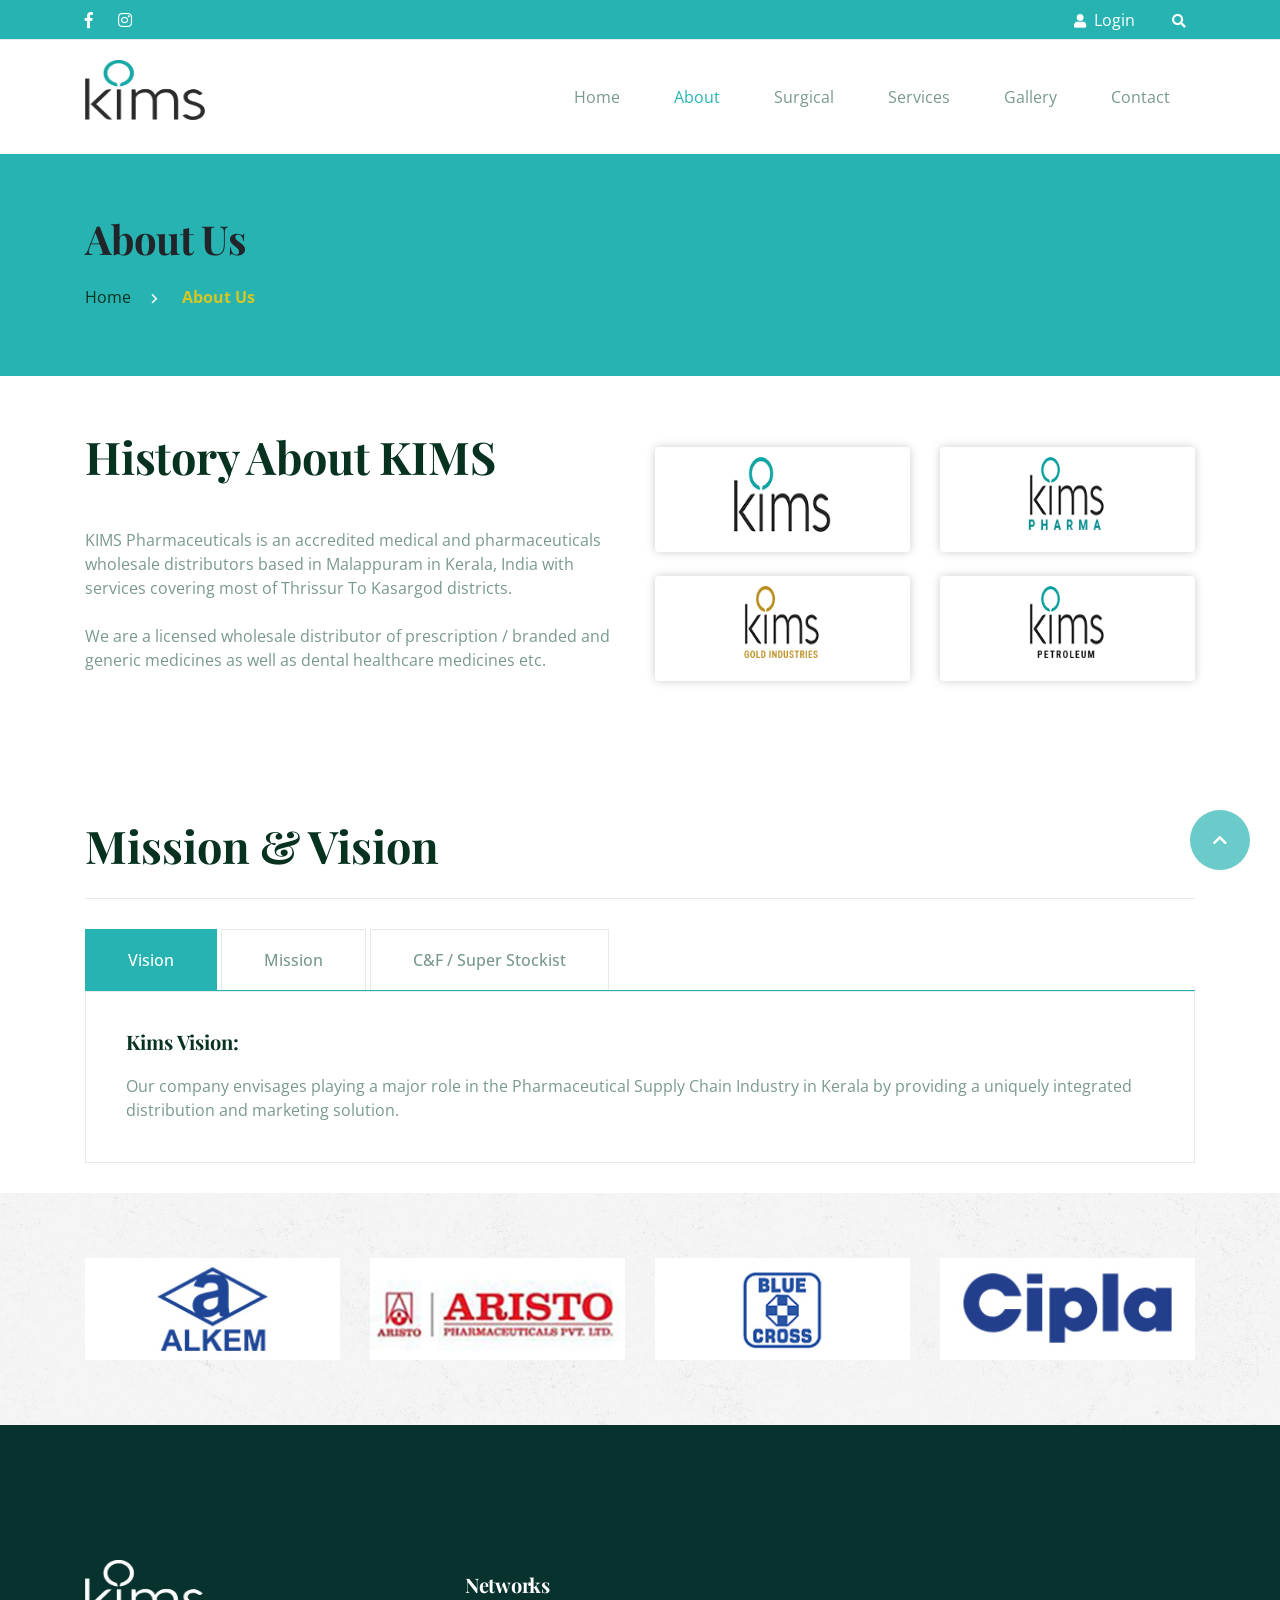
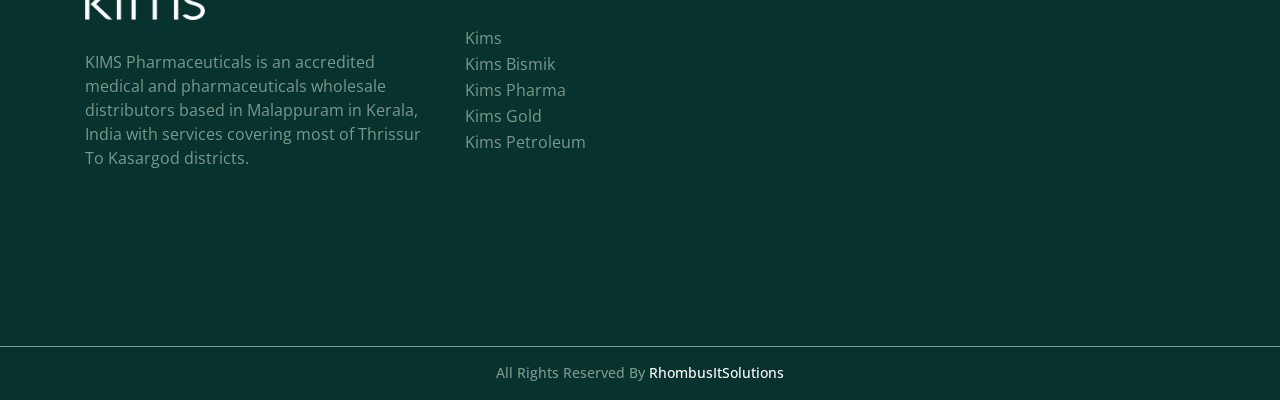
==== commit 52ff0e2b: "twitter icons removed" ====
--- a/about.html
+++ b/about.html
@@ -83,7 +83,7 @@
                             <span class="social-icons">
 								<a href="https://www.facebook.com/kimsktkl/" target="_blank" class="fab fab fa-facebook-f " title="facebook"></a>
 								<a href="https://www.instagram.com/kimsgroupofcompanies/?r=nametag" class="fab fa-instagram " target="_blank"></a>
-								<a href="#" class="fab fa-twitter " title="twitter"></a>
+								<!-- <a href="#" class="fab fa-twitter " title="twitter"></a> -->
 							</span>
                         </div>
 
--- a/css/style.css
+++ b/css/style.css
@@ -21234,7 +21234,7 @@
 }
 
 .toggle_menu.mobile-active {
-    background-color: #ebc912;
+    background-color: #27b3b2;
     border: none;
     left: auto;
     margin: 0;
@@ -21315,8 +21315,8 @@
     }
     .sf-menu {
         background: url(../img/patterns/pattern0.png);
-        border-bottom: 61px solid #ebc912;
-        border-top: 62px solid #ebc912;
+        border-bottom: 61px solid #27b3b2;
+        border-top: 62px solid #27b3b2;
         bottom: 100%;
         display: block;
         font-size: 12px;
